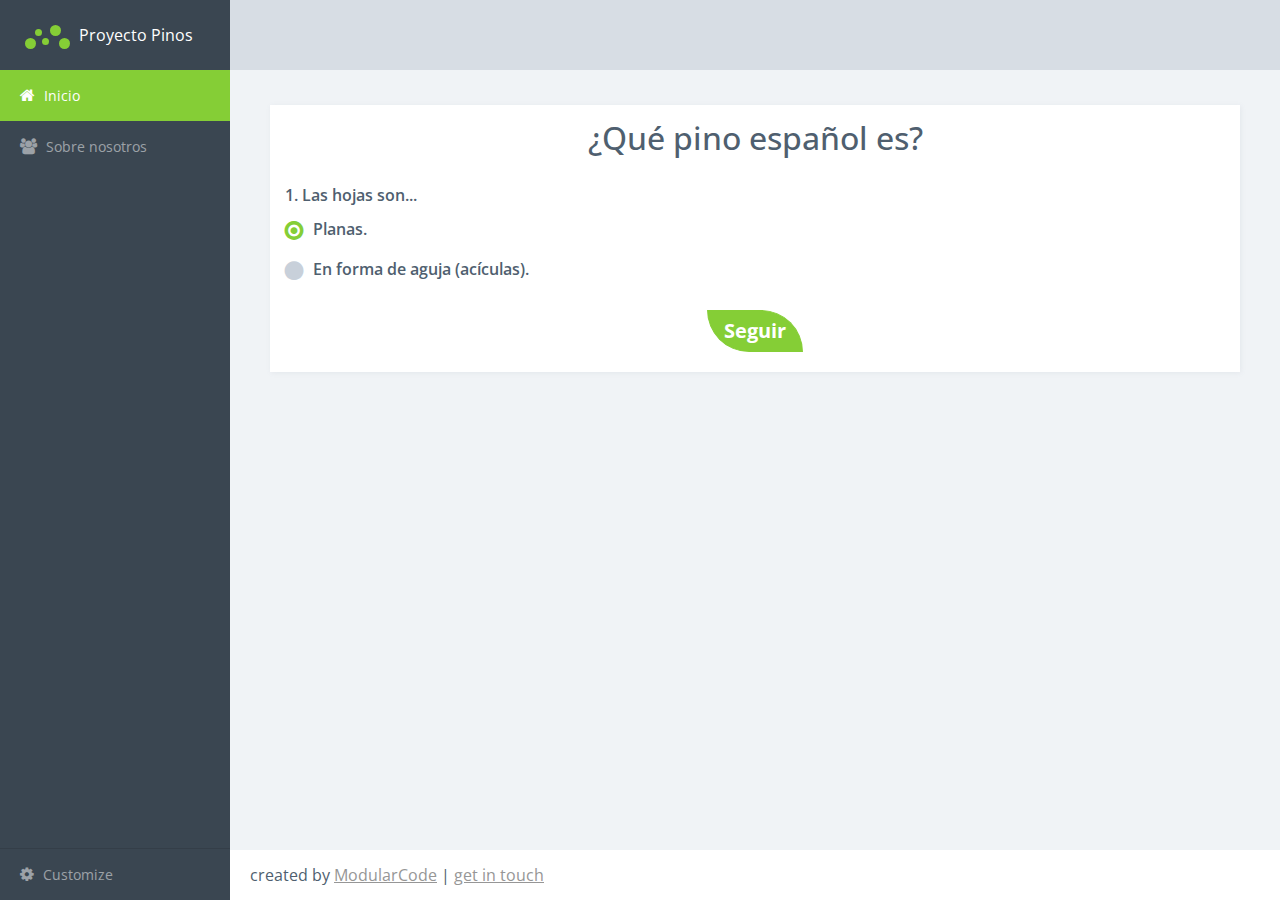
==== index.html @ e3a85def "Proyecto" ====
<!doctype html>
<html class="no-js" lang="en">
    <head>
        <meta charset="utf-8">
        <meta http-equiv="x-ua-compatible" content="ie=edge">
        <title>Proyecto Pinos Prolog</title>
        <meta name="description" content="">
        <meta name="viewport" content="width=device-width, initial-scale=1">
        <link rel="apple-touch-icon" href="apple-touch-icon.png">
        <!-- Place favicon.ico in the root directory -->
        <link rel="stylesheet" href="css/vendor.css">
        <!-- Theme initialization -->
        <script>
            var themeSettings = (localStorage.getItem('themeSettings')) ? JSON.parse(localStorage.getItem('themeSettings')) :
            {};
            var themeName = themeSettings.themeName || '';
            if (themeName)
            {
                document.write('<link rel="stylesheet" id="theme-style" href="css/app-' + themeName + '.css">');
            }
            else
            {
                document.write('<link rel="stylesheet" id="theme-style" href="css/app.css">');
            }
        </script>
        <style type="text/css">
          .bold-letter{
            font-weight: bold;
          }
        </style>

        <link rel="stylesheet" id="theme-style" href="css/spinner.css">
    </head>
    <body>
        <div class="main-wrapper">
            <div class="app" id="app">
                <header class="header">
                    <div class="header-block header-block-collapse d-lg-none d-xl-none">
                        <button class="collapse-btn" id="sidebar-collapse-btn">
                            <i class="fa fa-bars"></i>
                        </button>
                    </div>
                   
                </header>
                <aside class="sidebar">
                    <div class="sidebar-container">
                        <div class="sidebar-header">
                            <div class="brand">
                                <div class="logo">
                                    <span class="l l1"></span>
                                    <span class="l l2"></span>
                                    <span class="l l3"></span>
                                    <span class="l l4"></span>
                                    <span class="l l5"></span>
                                </div> Proyecto Pinos </div>
                        </div>
                        <nav class="menu">
                            <ul class="sidebar-menu metismenu" id="sidebar-menu">
                                <li class="active">
                                    <a href="index.html">
                                        <i class="fa fa-home"></i> Inicio </a>
                                </li>
                                <li>
                                    <a href="contact.html">
                                        <i class="fa fa-users"></i> Sobre nosotros </a>
                                </li>
                            </ul>
                        </nav>
                    </div>
                    <footer class="sidebar-footer">
                        <ul class="sidebar-menu metismenu" id="customize-menu">
                            <li>
                                <ul>
                                    <li class="customize">
                                        <div class="customize-item">
                                            <div class="row customize-header">
                                                <div class="col-4"> </div>
                                                <div class="col-4">
                                                    <label class="title">fixed</label>
                                                </div>
                                                <div class="col-4">
                                                    <label class="title">static</label>
                                                </div>
                                            </div>
                                            <div class="row">
                                                <div class="col-4">
                                                    <label class="title">Sidebar:</label>
                                                </div>
                                                <div class="col-4">
                                                    <label>
                                                        <input class="radio" type="radio" name="sidebarPosition" value="sidebar-fixed">
                                                        <span></span>
                                                    </label>
                                                </div>
                                                <div class="col-4">
                                                    <label>
                                                        <input class="radio" type="radio" name="sidebarPosition" value="">
                                                        <span></span>
                                                    </label>
                                                </div>
                                            </div>
                                            <div class="row">
                                                <div class="col-4">
                                                    <label class="title">Header:</label>
                                                </div>
                                                <div class="col-4">
                                                    <label>
                                                        <input class="radio" type="radio" name="headerPosition" value="header-fixed">
                                                        <span></span>
                                                    </label>
                                                </div>
                                                <div class="col-4">
                                                    <label>
                                                        <input class="radio" type="radio" name="headerPosition" value="">
                                                        <span></span>
                                                    </label>
                                                </div>
                                            </div>
                                            <div class="row">
                                                <div class="col-4">
                                                    <label class="title">Footer:</label>
                                                </div>
                                                <div class="col-4">
                                                    <label>
                                                        <input class="radio" type="radio" name="footerPosition" value="footer-fixed">
                                                        <span></span>
                                                    </label>
                                                </div>
                                                <div class="col-4">
                                                    <label>
                                                        <input class="radio" type="radio" name="footerPosition" value="">
                                                        <span></span>
                                                    </label>
                                                </div>
                                            </div>
                                        </div>
                                        <div class="customize-item">
                                            <ul class="customize-colors">
                                                <li>
                                                    <span class="color-item color-red" data-theme="red"></span>
                                                </li>
                                                <li>
                                                    <span class="color-item color-orange" data-theme="orange"></span>
                                                </li>
                                                <li>
                                                    <span class="color-item color-green active" data-theme=""></span>
                                                </li>
                                                <li>
                                                    <span class="color-item color-seagreen" data-theme="seagreen"></span>
                                                </li>
                                                <li>
                                                    <span class="color-item color-blue" data-theme="blue"></span>
                                                </li>
                                                <li>
                                                    <span class="color-item color-purple" data-theme="purple"></span>
                                                </li>
                                            </ul>
                                        </div>
                                    </li>
                                </ul>
                                <a href="">
                                    <i class="fa fa-cog"></i> Customize </a>
                            </li>
                        </ul>
                    </footer>
                </aside>
                <div class="sidebar-overlay" id="sidebar-overlay"></div>
                <div class="sidebar-mobile-menu-handle" id="sidebar-mobile-menu-handle"></div>
                <div class="mobile-menu-handle"></div>

                <script type="text/javascript" src="js/jquery-3.3.1.min.js"></script>
                <script type="text/javascript" src="js/ajax.js"></script>
                <!-- CONTENT -->
                <article class="content dashboard-page">
                    <section class="section">
                        <div class="row sameheight-container">
                            <div class="col-md-12">
                                <div class="card card-block">
                                    <div class="title-block">
                                        <center><h2> ¿Qué pino español es? </h2></center>
                                    </div>
                                    <form role="form" id="pinos" autocomplete="off">
                                        <div class="form-group" id="Pregunta1" >
                                            <label class="control-label">1. Las hojas son...</label>
                                            <div>
                                                <label>
                                                    <input class="radio default" name="hojas" type="radio" value="planas" checked>
                                                    <span>Planas.</span>
                                                </label>
                                            </div>
                                            <div>
                                                <label>
                                                    <input class="radio" type="radio" name="hojas" value="aciculas">
                                                    <span>En forma de aguja (acículas).</span>
                                                </label>
                                            </div>
                                        </div>
                                        <div class="form-group" id="Pregunta2" style="display: none">
                                            <label class="control-label">2. ¿Cómo se agrupan las acículas?</label>
                                            <div>
                                                <label>
                                                    <input class="radio" name="aciculas" type="radio" value="aisladas">
                                                    <span>Se insertan aisladamente.</span>
                                                </label>
                                            </div>
                                            <div>
                                                <label>
                                                    <input class="radio" type="radio" name="aciculas" value="dosgrupos">
                                                    <span>Grupos de dos.</span>
                                                </label>
                                            </div>
                                            <div>
                                                <label>
                                                    <input class="radio" type="radio" name="aciculas" value="tresgrupos">
                                                    <span>Grupos de tres.</span>
                                                </label>
                                            </div>
                                            <div>
                                                <label>
                                                    <input class="radio" type="radio" name="aciculas" value="x">
                                                    <span>Más de tres.</span>
                                                </label>
                                            </div>
                                            <input type="hidden" name="aciculas" value="null">
                                        </div>
                                        <div class="form-group" id="Pregunta3" style="display: none">
                                            <label class="control-label">3. Las acículas son:</label>
                                            <div>
                                                <label>
                                                    <input class="radio" name="TamAciculas" type="radio" value="cortas">
                                                    <span>Cortas generalmente menores de 6 cm.</span>
                                                </label>
                                            </div>
                                            <div>
                                                <label>
                                                    <input class="radio" type="radio" name="TamAciculas" value="largas">
                                                    <span>Largas generalmente mayores de 8 cm.</span>
                                                </label>
                                            </div>
                                        </div>
                                        <div class="form-group" id="Pregunta4" style="display: none">
                                            <label class="control-label">4. ¿A qué descripción se asemeja el pino?</label>
                                            <div>
                                                <label>
                                                    <input class="radio" name="Crit1" type="radio" value="desprende">
                                                    <span>La corteza se desprende en la parte superior del tronco en delgadas láminas de color rosado</span>
                                                </label>
                                            </div>
                                            <div>
                                                <label>
                                                    <input class="radio" type="radio" name="Crit1" value="gancho">
                                                    <span>La corteza es negruzca y las piñas acaban en forma de gancho</span>
                                                </label>
                                            </div>
                                            <div>
                                                <label>
                                                    <input class="radio" type="radio" name="Crit1" value="x">
                                                    <span>Ninguna es correcta</span>
                                                </label>
                                            </div>
                                        </div>
                                        <div class="form-group" id="Pregunta5" style="display: none">
                                            <label class="control-label">5. ¿Cómo son las piñas?</label>
                                            <div>
                                                <label>
                                                    <input class="radio" name="Pinas" type="radio" value="pequenias">
                                                    <span>Alargadas y pequeñas menos de 8 cm de longitud</span>
                                                </label>
                                            </div>
                                            <div>
                                                <label>
                                                    <input class="radio" type="radio" name="Pinas" value="grandes">
                                                    <span>Globosas o alargadas pero grandes más de 8 cm y generalmente 12 o más</span>
                                                </label>
                                            </div>
                                        </div>
                                        <div class="form-group" id="Pregunta6" style="display: none">
                                            <label class="control-label">6. El pino...</label>
                                            <div>
                                                <label>
                                                    <input class="radio" name="Crit3" type="radio" value="aparasolado">
                                                    <span>Tiene porte aparasolado, piña globosa y corteza anaranjada.</span>
                                                </label>
                                            </div>
                                            <div>
                                                <label>
                                                    <input class="radio" name="Crit3" type="radio" value="irregular">
                                                    <span>Tiene porte irregular, piña alargada y corteza parda oscura.</span>
                                                </label>
                                            </div>
                                            <div>
                                                <label>
                                                    <input class="radio" type="radio" name="Crit3" value="x">
                                                    <span>Ninguna.</span>
                                                </label>
                                            </div>
                                        </div>
                                        <div class="form-group" id="Pregunta7" style="display: none">
                                            <label class="control-label">7. Las piñas...</label>
                                            <div>
                                                <label>
                                                    <input class="radio" name="Crit2" type="radio" value="flexibles">
                                                    <span>Tienen un pedúnculo (rabito) y las hojas son muy finas y flexibles.</span>
                                                </label>
                                            </div>
                                            <div>
                                                <label>
                                                    <input class="radio" name="Crit2" type="radio" value="rigidas">
                                                    <span>Carecen de pedúnculo y las hojas son rígidas.</span>
                                                </label>
                                            </div>
                                            <div>
                                                <label>
                                                    <input class="radio" type="radio" name="Crit2" value="x">
                                                    <span>Ninguna.</span>
                                                </label>
                                            </div>
                                        </div>
                                        <div class="form-group" id="Pregunta8" style="display: none">
                                            <label class="control-label">8. Las hojas son...</label>
                                            <div>
                                                <label>
                                                    <input class="radio" name="TamHojas" type="radio" value="verdeclaro">
                                                    <span>De color verde claro de 20 a 30 cm de longitud.</span>
                                                </label>
                                            </div>
                                            <div>
                                                <label>
                                                    <input class="radio" name="TamHojas" type="radio" value="verdevivo">
                                                    <span>De color verde vivo de 8 a 16 cm de longitud.</span>
                                                </label>
                                            </div>
                                            <div>
                                                <label>
                                                    <input class="radio" type="radio" name="TamHojas" value="x">
                                                    <span>Ninguna.</span>
                                                </label>
                                            </div>
                                        </div>
                                        <center><button type="button" class="btn btn-pill-right btn-primary btn-lg bold-letter" id="enviar">Seguir</button></center>
                                        <button type="button" id="modalbtn" style="display: none;" data-toggle="modal" data-target="#modal-media">Close</button>
                                        <center><button type="button" class="btn btn-pill-right btn-primary btn-md " id="reiniciar" style="display: none;"><b>Reiniciar</b></button></center>
                                        <!--<div class="windows8"></div>-->
                                    </form>
                                </div>
                            </div>
                        </div>
                    </section>
                </article>
                <!-- END CONTENT -->

                <footer class="footer">
                    <div class="footer-block author">
                        <ul>
                            <li> created by
                                <a href="https://github.com/modularcode">ModularCode</a>
                            </li>
                            <li>
                                <a href="https://github.com/modularcode/modular-admin-html#get-in-touch">get in touch</a>
                            </li>
                        </ul>
                    </div>
                </footer>
                <div class="modal fade" id="modal-media">
                    <div class="modal-dialog modal-lg">
                        <div class="modal-content">
                            <div class="modal-header">
                                <h4 class="modal-title">Resultado</h4>
                                <button type="button" class="close" data-dismiss="modal" aria-label="Close">
                                    <span aria-hidden="true">&times;</span>
                                    <span class="sr-only">Close</span>
                                </button>
                            </div>
                            <div class="modal-body modal-tab-container">
                                <div class="tab-content modal-tab-content">
                                    <p id="resultado"></p>
                                    <img src="img/loading.gif" id="spinner" height="42" width="42" style="display: none;">
                                </div>
                            </div>
                            <div class="modal-footer">
                                <button type="button" class="btn btn-secondary" data-dismiss="modal">Close</button>
                            </div>
                        </div>
                        <!-- /.modal-content -->
                    </div>
                    <!-- /.modal-dialog -->
                </div>
                <!-- /.modal -->
            </div>
        </div>
        <!-- Reference block for JS -->
        <div class="ref" id="ref">
            <div class="color-primary"></div>
            <div class="chart">
                <div class="color-primary"></div>
                <div class="color-secondary"></div>
            </div>
        </div>
        <script src="js/vendor.js"></script>
        <script src="js/app.js"></script>
    </body>
</html>
---- css/vendor.css ----
@charset "UTF-8";

/*!
Animate.css - http://daneden.me/animate
Licensed under the MIT license - http://opensource.org/licenses/MIT

Copyright (c) 2015 Daniel Eden
*/

.animated {
  -webkit-animation-duration: 1s;
  animation-duration: 1s;
  -webkit-animation-fill-mode: both;
  animation-fill-mode: both;
}

.animated.infinite {
  -webkit-animation-iteration-count: infinite;
  animation-iteration-count: infinite;
}

.animated.hinge {
  -webkit-animation-duration: 2s;
  animation-duration: 2s;
}

.animated.bounceIn,
.animated.bounceOut {
  -webkit-animation-duration: .75s;
  animation-duration: .75s;
}

.animated.flipOutX,
.animated.flipOutY {
  -webkit-animation-duration: .75s;
  animation-duration: .75s;
}

@-webkit-keyframes bounce {
  from, 20%, 53%, 80%, 100% {
    -webkit-animation-timing-function: cubic-bezier(0.215, 0.610, 0.355, 1.000);
    animation-timing-function: cubic-bezier(0.215, 0.610, 0.355, 1.000);
    -webkit-transform: translate3d(0,0,0);
    transform: translate3d(0,0,0);
  }

  40%, 43% {
    -webkit-animation-timing-function: cubic-bezier(0.755, 0.050, 0.855, 0.060);
    animation-timing-function: cubic-bezier(0.755, 0.050, 0.855, 0.060);
    -webkit-transform: translate3d(0, -30px, 0);
    transform: translate3d(0, -30px, 0);
  }

  70% {
    -webkit-animation-timing-function: cubic-bezier(0.755, 0.050, 0.855, 0.060);
    animation-timing-function: cubic-bezier(0.755, 0.050, 0.855, 0.060);
    -webkit-transform: translate3d(0, -15px, 0);
    transform: translate3d(0, -15px, 0);
  }

  90% {
    -webkit-transform: translate3d(0,-4px,0);
    transform: translate3d(0,-4px,0);
  }
}

@keyframes bounce {
  from, 20%, 53%, 80%, 100% {
    -webkit-animation-timing-function: cubic-bezier(0.215, 0.610, 0.355, 1.000);
    animation-timing-function: cubic-bezier(0.215, 0.610, 0.355, 1.000);
    -webkit-transform: translate3d(0,0,0);
    transform: translate3d(0,0,0);
  }

  40%, 43% {
    -webkit-animation-timing-function: cubic-bezier(0.755, 0.050, 0.855, 0.060);
    animation-timing-function: cubic-bezier(0.755, 0.050, 0.855, 0.060);
    -webkit-transform: translate3d(0, -30px, 0);
    transform: translate3d(0, -30px, 0);
  }

  70% {
    -webkit-animation-timing-function: cubic-bezier(0.755, 0.050, 0.855, 0.060);
    animation-timing-function: cubic-bezier(0.755, 0.050, 0.855, 0.060);
    -webkit-transform: translate3d(0, -15px, 0);
    transform: translate3d(0, -15px, 0);
  }

  90% {
    -webkit-transform: translate3d(0,-4px,0);
    transform: translate3d(0,-4px,0);
  }
}

.bounce {
  -webkit-animation-name: bounce;
  animation-name: bounce;
  -webkit-transform-origin: center bottom;
  transform-origin: center bottom;
}

@-webkit-keyframes flash {
  from, 50%, 100% {
    opacity: 1;
  }

  25%, 75% {
    opacity: 0;
  }
}

@keyframes flash {
  from, 50%, 100% {
    opacity: 1;
  }

  25%, 75% {
    opacity: 0;
  }
}

.flash {
  -webkit-animation-name: flash;
  animation-name: flash;
}

/* originally authored by Nick Pettit - https://github.com/nickpettit/glide */

@-webkit-keyframes pulse {
  from {
    -webkit-transform: scale3d(1, 1, 1);
    transform: scale3d(1, 1, 1);
  }

  50% {
    -webkit-transform: scale3d(1.05, 1.05, 1.05);
    transform: scale3d(1.05, 1.05, 1.05);
  }

  100% {
    -webkit-transform: scale3d(1, 1, 1);
    transform: scale3d(1, 1, 1);
  }
}

@keyframes pulse {
  from {
    -webkit-transform: scale3d(1, 1, 1);
    transform: scale3d(1, 1, 1);
  }

  50% {
    -webkit-transform: scale3d(1.05, 1.05, 1.05);
    transform: scale3d(1.05, 1.05, 1.05);
  }

  100% {
    -webkit-transform: scale3d(1, 1, 1);
    transform: scale3d(1, 1, 1);
  }
}

.pulse {
  -webkit-animation-name: pulse;
  animation-name: pulse;
}

@-webkit-keyframes rubberBand {
  from {
    -webkit-transform: scale3d(1, 1, 1);
    transform: scale3d(1, 1, 1);
  }

  30% {
    -webkit-transform: scale3d(1.25, 0.75, 1);
    transform: scale3d(1.25, 0.75, 1);
  }

  40% {
    -webkit-transform: scale3d(0.75, 1.25, 1);
    transform: scale3d(0.75, 1.25, 1);
  }

  50% {
    -webkit-transform: scale3d(1.15, 0.85, 1);
    transform: scale3d(1.15, 0.85, 1);
  }

  65% {
    -webkit-transform: scale3d(.95, 1.05, 1);
    transform: scale3d(.95, 1.05, 1);
  }

  75% {
    -webkit-transform: scale3d(1.05, .95, 1);
    transform: scale3d(1.05, .95, 1);
  }

  100% {
    -webkit-transform: scale3d(1, 1, 1);
    transform: scale3d(1, 1, 1);
  }
}

@keyframes rubberBand {
  from {
    -webkit-transform: scale3d(1, 1, 1);
    transform: scale3d(1, 1, 1);
  }

  30% {
    -webkit-transform: scale3d(1.25, 0.75, 1);
    transform: scale3d(1.25, 0.75, 1);
  }

  40% {
    -webkit-transform: scale3d(0.75, 1.25, 1);
    transform: scale3d(0.75, 1.25, 1);
  }

  50% {
    -webkit-transform: scale3d(1.15, 0.85, 1);
    transform: scale3d(1.15, 0.85, 1);
  }

  65% {
    -webkit-transform: scale3d(.95, 1.05, 1);
    transform: scale3d(.95, 1.05, 1);
  }

  75% {
    -webkit-transform: scale3d(1.05, .95, 1);
    transform: scale3d(1.05, .95, 1);
  }

  100% {
    -webkit-transform: scale3d(1, 1, 1);
    transform: scale3d(1, 1, 1);
  }
}

.rubberBand {
  -webkit-animation-name: rubberBand;
  animation-name: rubberBand;
}

@-webkit-keyframes shake {
  from, 100% {
    -webkit-transform: translate3d(0, 0, 0);
    transform: translate3d(0, 0, 0);
  }

  10%, 30%, 50%, 70%, 90% {
    -webkit-transform: translate3d(-10px, 0, 0);
    transform: translate3d(-10px, 0, 0);
  }

  20%, 40%, 60%, 80% {
    -webkit-transform: translate3d(10px, 0, 0);
    transform: translate3d(10px, 0, 0);
  }
}

@keyframes shake {
  from, 100% {
    -webkit-transform: translate3d(0, 0, 0);
    transform: translate3d(0, 0, 0);
  }

  10%, 30%, 50%, 70%, 90% {
    -webkit-transform: translate3d(-10px, 0, 0);
    transform: translate3d(-10px, 0, 0);
  }

  20%, 40%, 60%, 80% {
    -webkit-transform: translate3d(10px, 0, 0);
    transform: translate3d(10px, 0, 0);
  }
}

.shake {
  -webkit-animation-name: shake;
  animation-name: shake;
}

@-webkit-keyframes swing {
  20% {
    -webkit-transform: rotate3d(0, 0, 1, 15deg);
    transform: rotate3d(0, 0, 1, 15deg);
  }

  40% {
    -webkit-transform: rotate3d(0, 0, 1, -10deg);
    transform: rotate3d(0, 0, 1, -10deg);
  }

  60% {
    -webkit-transform: rotate3d(0, 0, 1, 5deg);
    transform: rotate3d(0, 0, 1, 5deg);
  }

  80% {
    -webkit-transform: rotate3d(0, 0, 1, -5deg);
    transform: rotate3d(0, 0, 1, -5deg);
  }

  100% {
    -webkit-transform: rotate3d(0, 0, 1, 0deg);
    transform: rotate3d(0, 0, 1, 0deg);
  }
}

@keyframes swing {
  20% {
    -webkit-transform: rotate3d(0, 0, 1, 15deg);
    transform: rotate3d(0, 0, 1, 15deg);
  }

  40% {
    -webkit-transform: rotate3d(0, 0, 1, -10deg);
    transform: rotate3d(0, 0, 1, -10deg);
  }

  60% {
    -webkit-transform: rotate3d(0, 0, 1, 5deg);
    transform: rotate3d(0, 0, 1, 5deg);
  }

  80% {
    -webkit-transform: rotate3d(0, 0, 1, -5deg);
    transform: rotate3d(0, 0, 1, -5deg);
  }

  100% {
    -webkit-transform: rotate3d(0, 0, 1, 0deg);
    transform: rotate3d(0, 0, 1, 0deg);
  }
}

.swing {
  -webkit-transform-origin: top center;
  transform-origin: top center;
  -webkit-animation-name: swing;
  animation-name: swing;
}

@-webkit-keyframes tada {
  from {
    -webkit-transform: scale3d(1, 1, 1);
    transform: scale3d(1, 1, 1);
  }

  10%, 20% {
    -webkit-transform: scale3d(.9, .9, .9) rotate3d(0, 0, 1, -3deg);
    transform: scale3d(.9, .9, .9) rotate3d(0, 0, 1, -3deg);
  }

  30%, 50%, 70%, 90% {
    -webkit-transform: scale3d(1.1, 1.1, 1.1) rotate3d(0, 0, 1, 3deg);
    transform: scale3d(1.1, 1.1, 1.1) rotate3d(0, 0, 1, 3deg);
  }

  40%, 60%, 80% {
    -webkit-transform: scale3d(1.1, 1.1, 1.1) rotate3d(0, 0, 1, -3deg);
    transform: scale3d(1.1, 1.1, 1.1) rotate3d(0, 0, 1, -3deg);
  }

  100% {
    -webkit-transform: scale3d(1, 1, 1);
    transform: scale3d(1, 1, 1);
  }
}

@keyframes tada {
  from {
    -webkit-transform: scale3d(1, 1, 1);
    transform: scale3d(1, 1, 1);
  }

  10%, 20% {
    -webkit-transform: scale3d(.9, .9, .9) rotate3d(0, 0, 1, -3deg);
    transform: scale3d(.9, .9, .9) rotate3d(0, 0, 1, -3deg);
  }

  30%, 50%, 70%, 90% {
    -webkit-transform: scale3d(1.1, 1.1, 1.1) rotate3d(0, 0, 1, 3deg);
    transform: scale3d(1.1, 1.1, 1.1) rotate3d(0, 0, 1, 3deg);
  }

  40%, 60%, 80% {
    -webkit-transform: scale3d(1.1, 1.1, 1.1) rotate3d(0, 0, 1, -3deg);
    transform: scale3d(1.1, 1.1, 1.1) rotate3d(0, 0, 1, -3deg);
  }

  100% {
    -webkit-transform: scale3d(1, 1, 1);
    transform: scale3d(1, 1, 1);
  }
}

.tada {
  -webkit-animation-name: tada;
  animation-name: tada;
}

/* originally authored by Nick Pettit - https://github.com/nickpettit/glide */

@-webkit-keyframes wobble {
  from {
    -webkit-transform: none;
    transform: none;
  }

  15% {
    -webkit-transform: translate3d(-25%, 0, 0) rotate3d(0, 0, 1, -5deg);
    transform: translate3d(-25%, 0, 0) rotate3d(0, 0, 1, -5deg);
  }

  30% {
    -webkit-transform: translate3d(20%, 0, 0) rotate3d(0, 0, 1, 3deg);
    transform: translate3d(20%, 0, 0) rotate3d(0, 0, 1, 3deg);
  }

  45% {
    -webkit-transform: translate3d(-15%, 0, 0) rotate3d(0, 0, 1, -3deg);
    transform: translate3d(-15%, 0, 0) rotate3d(0, 0, 1, -3deg);
  }

  60% {
    -webkit-transform: translate3d(10%, 0, 0) rotate3d(0, 0, 1, 2deg);
    transform: translate3d(10%, 0, 0) rotate3d(0, 0, 1, 2deg);
  }

  75% {
    -webkit-transform: translate3d(-5%, 0, 0) rotate3d(0, 0, 1, -1deg);
    transform: translate3d(-5%, 0, 0) rotate3d(0, 0, 1, -1deg);
  }

  100% {
    -webkit-transform: none;
    transform: none;
  }
}

@keyframes wobble {
  from {
    -webkit-transform: none;
    transform: none;
  }

  15% {
    -webkit-transform: translate3d(-25%, 0, 0) rotate3d(0, 0, 1, -5deg);
    transform: translate3d(-25%, 0, 0) rotate3d(0, 0, 1, -5deg);
  }

  30% {
    -webkit-transform: translate3d(20%, 0, 0) rotate3d(0, 0, 1, 3deg);
    transform: translate3d(20%, 0, 0) rotate3d(0, 0, 1, 3deg);
  }

  45% {
    -webkit-transform: translate3d(-15%, 0, 0) rotate3d(0, 0, 1, -3deg);
    transform: translate3d(-15%, 0, 0) rotate3d(0, 0, 1, -3deg);
  }

  60% {
    -webkit-transform: translate3d(10%, 0, 0) rotate3d(0, 0, 1, 2deg);
    transform: translate3d(10%, 0, 0) rotate3d(0, 0, 1, 2deg);
  }

  75% {
    -webkit-transform: translate3d(-5%, 0, 0) rotate3d(0, 0, 1, -1deg);
    transform: translate3d(-5%, 0, 0) rotate3d(0, 0, 1, -1deg);
  }

  100% {
    -webkit-transform: none;
    transform: none;
  }
}

.wobble {
  -webkit-animation-name: wobble;
  animation-name: wobble;
}

@-webkit-keyframes jello {
  from, 11.1%, 100% {
    -webkit-transform: none;
    transform: none;
  }

  22.2% {
    -webkit-transform: skewX(-12.5deg) skewY(-12.5deg);
    transform: skewX(-12.5deg) skewY(-12.5deg);
  }

  33.3% {
    -webkit-transform: skewX(6.25deg) skewY(6.25deg);
    transform: skewX(6.25deg) skewY(6.25deg);
  }

  44.4% {
    -webkit-transform: skewX(-3.125deg) skewY(-3.125deg);
    transform: skewX(-3.125deg) skewY(-3.125deg);
  }

  55.5% {
    -webkit-transform: skewX(1.5625deg) skewY(1.5625deg);
    transform: skewX(1.5625deg) skewY(1.5625deg);
  }

  66.6% {
    -webkit-transform: skewX(-0.78125deg) skewY(-0.78125deg);
    transform: skewX(-0.78125deg) skewY(-0.78125deg);
  }

  77.7% {
    -webkit-transform: skewX(0.390625deg) skewY(0.390625deg);
    transform: skewX(0.390625deg) skewY(0.390625deg);
  }

  88.8% {
    -webkit-transform: skewX(-0.1953125deg) skewY(-0.1953125deg);
    transform: skewX(-0.1953125deg) skewY(-0.1953125deg);
  }
}

@keyframes jello {
  from, 11.1%, 100% {
    -webkit-transform: none;
    transform: none;
  }

  22.2% {
    -webkit-transform: skewX(-12.5deg) skewY(-12.5deg);
    transform: skewX(-12.5deg) skewY(-12.5deg);
  }

  33.3% {
    -webkit-transform: skewX(6.25deg) skewY(6.25deg);
    transform: skewX(6.25deg) skewY(6.25deg);
  }

  44.4% {
    -webkit-transform: skewX(-3.125deg) skewY(-3.125deg);
    transform: skewX(-3.125deg) skewY(-3.125deg);
  }

  55.5% {
    -webkit-transform: skewX(1.5625deg) skewY(1.5625deg);
    transform: skewX(1.5625deg) skewY(1.5625deg);
  }

  66.6% {
    -webkit-transform: skewX(-0.78125deg) skewY(-0.78125deg);
    transform: skewX(-0.78125deg) skewY(-0.78125deg);
  }

  77.7% {
    -webkit-transform: skewX(0.390625deg) skewY(0.390625deg);
    transform: skewX(0.390625deg) skewY(0.390625deg);
  }

  88.8% {
    -webkit-transform: skewX(-0.1953125deg) skewY(-0.1953125deg);
    transform: skewX(-0.1953125deg) skewY(-0.1953125deg);
  }
}

.jello {
  -webkit-animation-name: jello;
  animation-name: jello;
  -webkit-transform-origin: center;
  transform-origin: center;
}

@-webkit-keyframes bounceIn {
  from, 20%, 40%, 60%, 80%, 100% {
    -webkit-animation-timing-function: cubic-bezier(0.215, 0.610, 0.355, 1.000);
    animation-timing-function: cubic-bezier(0.215, 0.610, 0.355, 1.000);
  }

  0% {
    opacity: 0;
    -webkit-transform: scale3d(.3, .3, .3);
    transform: scale3d(.3, .3, .3);
  }

  20% {
    -webkit-transform: scale3d(1.1, 1.1, 1.1);
    transform: scale3d(1.1, 1.1, 1.1);
  }

  40% {
    -webkit-transform: scale3d(.9, .9, .9);
    transform: scale3d(.9, .9, .9);
  }

  60% {
    opacity: 1;
    -webkit-transform: scale3d(1.03, 1.03, 1.03);
    transform: scale3d(1.03, 1.03, 1.03);
  }

  80% {
    -webkit-transform: scale3d(.97, .97, .97);
    transform: scale3d(.97, .97, .97);
  }

  100% {
    opacity: 1;
    -webkit-transform: scale3d(1, 1, 1);
    transform: scale3d(1, 1, 1);
  }
}

@keyframes bounceIn {
  from, 20%, 40%, 60%, 80%, 100% {
    -webkit-animation-timing-function: cubic-bezier(0.215, 0.610, 0.355, 1.000);
    animation-timing-function: cubic-bezier(0.215, 0.610, 0.355, 1.000);
  }

  0% {
    opacity: 0;
    -webkit-transform: scale3d(.3, .3, .3);
    transform: scale3d(.3, .3, .3);
  }

  20% {
    -webkit-transform: scale3d(1.1, 1.1, 1.1);
    transform: scale3d(1.1, 1.1, 1.1);
  }

  40% {
    -webkit-transform: scale3d(.9, .9, .9);
    transform: scale3d(.9, .9, .9);
  }

  60% {
    opacity: 1;
    -webkit-transform: scale3d(1.03, 1.03, 1.03);
    transform: scale3d(1.03, 1.03, 1.03);
  }

  80% {
    -webkit-transform: scale3d(.97, .97, .97);
    transform: scale3d(.97, .97, .97);
  }

  100% {
    opacity: 1;
    -webkit-transform: scale3d(1, 1, 1);
    transform: scale3d(1, 1, 1);
  }
}

.bounceIn {
  -webkit-animation-name: bounceIn;
  animation-name: bounceIn;
}

@-webkit-keyframes bounceInDown {
  from, 60%, 75%, 90%, 100% {
    -webkit-animation-timing-function: cubic-bezier(0.215, 0.610, 0.355, 1.000);
    animation-timing-function: cubic-bezier(0.215, 0.610, 0.355, 1.000);
  }

  0% {
    opacity: 0;
    -webkit-transform: translate3d(0, -3000px, 0);
    transform: translate3d(0, -3000px, 0);
  }

  60% {
    opacity: 1;
    -webkit-transform: translate3d(0, 25px, 0);
    transform: translate3d(0, 25px, 0);
  }

  75% {
    -webkit-transform: translate3d(0, -10px, 0);
    transform: translate3d(0, -10px, 0);
  }

  90% {
    -webkit-transform: translate3d(0, 5px, 0);
    transform: translate3d(0, 5px, 0);
  }

  100% {
    -webkit-transform: none;
    transform: none;
  }
}

@keyframes bounceInDown {
  from, 60%, 75%, 90%, 100% {
    -webkit-animation-timing-function: cubic-bezier(0.215, 0.610, 0.355, 1.000);
    animation-timing-function: cubic-bezier(0.215, 0.610, 0.355, 1.000);
  }

  0% {
    opacity: 0;
    -webkit-transform: translate3d(0, -3000px, 0);
    transform: translate3d(0, -3000px, 0);
  }

  60% {
    opacity: 1;
    -webkit-transform: translate3d(0, 25px, 0);
    transform: translate3d(0, 25px, 0);
  }

  75% {
    -webkit-transform: translate3d(0, -10px, 0);
    transform: translate3d(0, -10px, 0);
  }

  90% {
    -webkit-transform: translate3d(0, 5px, 0);
    transform: translate3d(0, 5px, 0);
  }

  100% {
    -webkit-transform: none;
    transform: none;
  }
}

.bounceInDown {
  -webkit-animation-name: bounceInDown;
  animation-name: bounceInDown;
}

@-webkit-keyframes bounceInLeft {
  from, 60%, 75%, 90%, 100% {
    -webkit-animation-timing-function: cubic-bezier(0.215, 0.610, 0.355, 1.000);
    animation-timing-function: cubic-bezier(0.215, 0.610, 0.355, 1.000);
  }

  0% {
    opacity: 0;
    -webkit-transform: translate3d(-3000px, 0, 0);
    transform: translate3d(-3000px, 0, 0);
  }

  60% {
    opacity: 1;
    -webkit-transform: translate3d(25px, 0, 0);
    transform: translate3d(25px, 0, 0);
  }

  75% {
    -webkit-transform: translate3d(-10px, 0, 0);
    transform: translate3d(-10px, 0, 0);
  }

  90% {
    -webkit-transform: translate3d(5px, 0, 0);
    transform: translate3d(5px, 0, 0);
  }

  100% {
    -webkit-transform: none;
    transform: none;
  }
}

@keyframes bounceInLeft {
  from, 60%, 75%, 90%, 100% {
    -webkit-animation-timing-function: cubic-bezier(0.215, 0.610, 0.355, 1.000);
    animation-timing-function: cubic-bezier(0.215, 0.610, 0.355, 1.000);
  }

  0% {
    opacity: 0;
    -webkit-transform: translate3d(-3000px, 0, 0);
    transform: translate3d(-3000px, 0, 0);
  }

  60% {
    opacity: 1;
    -webkit-transform: translate3d(25px, 0, 0);
    transform: translate3d(25px, 0, 0);
  }

  75% {
    -webkit-transform: translate3d(-10px, 0, 0);
    transform: translate3d(-10px, 0, 0);
  }

  90% {
    -webkit-transform: translate3d(5px, 0, 0);
    transform: translate3d(5px, 0, 0);
  }

  100% {
    -webkit-transform: none;
    transform: none;
  }
}

.bounceInLeft {
  -webkit-animation-name: bounceInLeft;
  animation-name: bounceInLeft;
}

@-webkit-keyframes bounceInRight {
  from, 60%, 75%, 90%, 100% {
    -webkit-animation-timing-function: cubic-bezier(0.215, 0.610, 0.355, 1.000);
    animation-timing-function: cubic-bezier(0.215, 0.610, 0.355, 1.000);
  }

  from {
    opacity: 0;
    -webkit-transform: translate3d(3000px, 0, 0);
    transform: translate3d(3000px, 0, 0);
  }

  60% {
    opacity: 1;
    -webkit-transform: translate3d(-25px, 0, 0);
    transform: translate3d(-25px, 0, 0);
  }

  75% {
    -webkit-transform: translate3d(10px, 0, 0);
    transform: translate3d(10px, 0, 0);
  }

  90% {
    -webkit-transform: translate3d(-5px, 0, 0);
    transform: translate3d(-5px, 0, 0);
  }

  100% {
    -webkit-transform: none;
    transform: none;
  }
}

@keyframes bounceInRight {
  from, 60%, 75%, 90%, 100% {
    -webkit-animation-timing-function: cubic-bezier(0.215, 0.610, 0.355, 1.000);
    animation-timing-function: cubic-bezier(0.215, 0.610, 0.355, 1.000);
  }

  from {
    opacity: 0;
    -webkit-transform: translate3d(3000px, 0, 0);
    transform: translate3d(3000px, 0, 0);
  }

  60% {
    opacity: 1;
    -webkit-transform: translate3d(-25px, 0, 0);
    transform: translate3d(-25px, 0, 0);
  }

  75% {
    -webkit-transform: translate3d(10px, 0, 0);
    transform: translate3d(10px, 0, 0);
  }

  90% {
    -webkit-transform: translate3d(-5px, 0, 0);
    transform: translate3d(-5px, 0, 0);
  }

  100% {
    -webkit-transform: none;
    transform: none;
  }
}

.bounceInRight {
  -webkit-animation-name: bounceInRight;
  animation-name: bounceInRight;
}

@-webkit-keyframes bounceInUp {
  from, 60%, 75%, 90%, 100% {
    -webkit-animation-timing-function: cubic-bezier(0.215, 0.610, 0.355, 1.000);
    animation-timing-function: cubic-bezier(0.215, 0.610, 0.355, 1.000);
  }

  from {
    opacity: 0;
    -webkit-transform: translate3d(0, 3000px, 0);
    transform: translate3d(0, 3000px, 0);
  }

  60% {
    opacity: 1;
    -webkit-transform: translate3d(0, -20px, 0);
    transform: translate3d(0, -20px, 0);
  }

  75% {
    -webkit-transform: translate3d(0, 10px, 0);
    transform: translate3d(0, 10px, 0);
  }

  90% {
    -webkit-transform: translate3d(0, -5px, 0);
    transform: translate3d(0, -5px, 0);
  }

  100% {
    -webkit-transform: translate3d(0, 0, 0);
    transform: translate3d(0, 0, 0);
  }
}

@keyframes bounceInUp {
  from, 60%, 75%, 90%, 100% {
    -webkit-animation-timing-function: cubic-bezier(0.215, 0.610, 0.355, 1.000);
    animation-timing-function: cubic-bezier(0.215, 0.610, 0.355, 1.000);
  }

  from {
    opacity: 0;
    -webkit-transform: translate3d(0, 3000px, 0);
    transform: translate3d(0, 3000px, 0);
  }

  60% {
    opacity: 1;
    -webkit-transform: translate3d(0, -20px, 0);
    transform: translate3d(0, -20px, 0);
  }

  75% {
    -webkit-transform: translate3d(0, 10px, 0);
    transform: translate3d(0, 10px, 0);
  }

  90% {
    -webkit-transform: translate3d(0, -5px, 0);
    transform: translate3d(0, -5px, 0);
  }

  100% {
    -webkit-transform: translate3d(0, 0, 0);
    transform: translate3d(0, 0, 0);
  }
}

.bounceInUp {
  -webkit-animation-name: bounceInUp;
  animation-name: bounceInUp;
}

@-webkit-keyframes bounceOut {
  20% {
    -webkit-transform: scale3d(.9, .9, .9);
    transform: scale3d(.9, .9, .9);
  }

  50%, 55% {
    opacity: 1;
    -webkit-transform: scale3d(1.1, 1.1, 1.1);
    transform: scale3d(1.1, 1.1, 1.1);
  }

  100% {
    opacity: 0;
    -webkit-transform: scale3d(.3, .3, .3);
    transform: scale3d(.3, .3, .3);
  }
}

@keyframes bounceOut {
  20% {
    -webkit-transform: scale3d(.9, .9, .9);
    transform: scale3d(.9, .9, .9);
  }

  50%, 55% {
    opacity: 1;
    -webkit-transform: scale3d(1.1, 1.1, 1.1);
    transform: scale3d(1.1, 1.1, 1.1);
  }

  100% {
    opacity: 0;
    -webkit-transform: scale3d(.3, .3, .3);
    transform: scale3d(.3, .3, .3);
  }
}

.bounceOut {
  -webkit-animation-name: bounceOut;
  animation-name: bounceOut;
}

@-webkit-keyframes bounceOutDown {
  20% {
    -webkit-transform: translate3d(0, 10px, 0);
    transform: translate3d(0, 10px, 0);
  }

  40%, 45% {
    opacity: 1;
    -webkit-transform: translate3d(0, -20px, 0);
    transform: translate3d(0, -20px, 0);
  }

  100% {
    opacity: 0;
    -webkit-transform: translate3d(0, 2000px, 0);
    transform: translate3d(0, 2000px, 0);
  }
}

@keyframes bounceOutDown {
  20% {
    -webkit-transform: translate3d(0, 10px, 0);
    transform: translate3d(0, 10px, 0);
  }

  40%, 45% {
    opacity: 1;
    -webkit-transform: translate3d(0, -20px, 0);
    transform: translate3d(0, -20px, 0);
  }

  100% {
    opacity: 0;
    -webkit-transform: translate3d(0, 2000px, 0);
    transform: translate3d(0, 2000px, 0);
  }
}

.bounceOutDown {
  -webkit-animation-name: bounceOutDown;
  animation-name: bounceOutDown;
}

@-webkit-keyframes bounceOutLeft {
  20% {
    opacity: 1;
    -webkit-transform: translate3d(20px, 0, 0);
    transform: translate3d(20px, 0, 0);
  }

  100% {
    opacity: 0;
    -webkit-transform: translate3d(-2000px, 0, 0);
    transform: translate3d(-2000px, 0, 0);
  }
}

@keyframes bounceOutLeft {
  20% {
    opacity: 1;
    -webkit-transform: translate3d(20px, 0, 0);
    transform: translate3d(20px, 0, 0);
  }

  100% {
    opacity: 0;
    -webkit-transform: translate3d(-2000px, 0, 0);
    transform: translate3d(-2000px, 0, 0);
  }
}

.bounceOutLeft {
  -webkit-animation-name: bounceOutLeft;
  animation-name: bounceOutLeft;
}

@-webkit-keyframes bounceOutRight {
  20% {
    opacity: 1;
    -webkit-transform: translate3d(-20px, 0, 0);
    transform: translate3d(-20px, 0, 0);
  }

  100% {
    opacity: 0;
    -webkit-transform: translate3d(2000px, 0, 0);
    transform: translate3d(2000px, 0, 0);
  }
}

@keyframes bounceOutRight {
  20% {
    opacity: 1;
    -webkit-transform: translate3d(-20px, 0, 0);
    transform: translate3d(-20px, 0, 0);
  }

  100% {
    opacity: 0;
    -webkit-transform: translate3d(2000px, 0, 0);
    transform: translate3d(2000px, 0, 0);
  }
}

.bounceOutRight {
  -webkit-animation-name: bounceOutRight;
  animation-name: bounceOutRight;
}

@-webkit-keyframes bounceOutUp {
  20% {
    -webkit-transform: translate3d(0, -10px, 0);
    transform: translate3d(0, -10px, 0);
  }

  40%, 45% {
    opacity: 1;
    -webkit-transform: translate3d(0, 20px, 0);
    transform: translate3d(0, 20px, 0);
  }

  100% {
    opacity: 0;
    -webkit-transform: translate3d(0, -2000px, 0);
    transform: translate3d(0, -2000px, 0);
  }
}

@keyframes bounceOutUp {
  20% {
    -webkit-transform: translate3d(0, -10px, 0);
    transform: translate3d(0, -10px, 0);
  }

  40%, 45% {
    opacity: 1;
    -webkit-transform: translate3d(0, 20px, 0);
    transform: translate3d(0, 20px, 0);
  }

  100% {
    opacity: 0;
    -webkit-transform: translate3d(0, -2000px, 0);
    transform: translate3d(0, -2000px, 0);
  }
}

.bounceOutUp {
  -webkit-animation-name: bounceOutUp;
  animation-name: bounceOutUp;
}

@-webkit-keyframes fadeIn {
  from {
    opacity: 0;
  }

  100% {
    opacity: 1;
  }
}

@keyframes fadeIn {
  from {
    opacity: 0;
  }

  100% {
    opacity: 1;
  }
}

.fadeIn {
  -webkit-animation-name: fadeIn;
  animation-name: fadeIn;
}

@-webkit-keyframes fadeInDown {
  from {
    opacity: 0;
    -webkit-transform: translate3d(0, -100%, 0);
    transform: translate3d(0, -100%, 0);
  }

  100% {
    opacity: 1;
    -webkit-transform: none;
    transform: none;
  }
}

@keyframes fadeInDown {
  from {
    opacity: 0;
    -webkit-transform: translate3d(0, -100%, 0);
    transform: translate3d(0, -100%, 0);
  }

  100% {
    opacity: 1;
    -webkit-transform: none;
    transform: none;
  }
}

.fadeInDown {
  -webkit-animation-name: fadeInDown;
  animation-name: fadeInDown;
}

@-webkit-keyframes fadeInDownBig {
  from {
    opacity: 0;
    -webkit-transform: translate3d(0, -2000px, 0);
    transform: translate3d(0, -2000px, 0);
  }

  100% {
    opacity: 1;
    -webkit-transform: none;
    transform: none;
  }
}

@keyframes fadeInDownBig {
  from {
    opacity: 0;
    -webkit-transform: translate3d(0, -2000px, 0);
    transform: translate3d(0, -2000px, 0);
  }

  100% {
    opacity: 1;
    -webkit-transform: none;
    transform: none;
  }
}

.fadeInDownBig {
  -webkit-animation-name: fadeInDownBig;
  animation-name: fadeInDownBig;
}

@-webkit-keyframes fadeInLeft {
  from {
    opacity: 0;
    -webkit-transform: translate3d(-100%, 0, 0);
    transform: translate3d(-100%, 0, 0);
  }

  100% {
    opacity: 1;
    -webkit-transform: none;
    transform: none;
  }
}

@keyframes fadeInLeft {
  from {
    opacity: 0;
    -webkit-transform: translate3d(-100%, 0, 0);
    transform: translate3d(-100%, 0, 0);
  }

  100% {
    opacity: 1;
    -webkit-transform: none;
    transform: none;
  }
}

.fadeInLeft {
  -webkit-animation-name: fadeInLeft;
  animation-name: fadeInLeft;
}

@-webkit-keyframes fadeInLeftBig {
  from {
    opacity: 0;
    -webkit-transform: translate3d(-2000px, 0, 0);
    transform: translate3d(-2000px, 0, 0);
  }

  100% {
    opacity: 1;
    -webkit-transform: none;
    transform: none;
  }
}

@keyframes fadeInLeftBig {
  from {
    opacity: 0;
    -webkit-transform: translate3d(-2000px, 0, 0);
    transform: translate3d(-2000px, 0, 0);
  }

  100% {
    opacity: 1;
    -webkit-transform: none;
    transform: none;
  }
}

.fadeInLeftBig {
  -webkit-animation-name: fadeInLeftBig;
  animation-name: fadeInLeftBig;
}

@-webkit-keyframes fadeInRight {
  from {
    opacity: 0;
    -webkit-transform: translate3d(100%, 0, 0);
    transform: translate3d(100%, 0, 0);
  }

  100% {
    opacity: 1;
    -webkit-transform: none;
    transform: none;
  }
}

@keyframes fadeInRight {
  from {
    opacity: 0;
    -webkit-transform: translate3d(100%, 0, 0);
    transform: translate3d(100%, 0, 0);
  }

  100% {
    opacity: 1;
    -webkit-transform: none;
    transform: none;
  }
}

.fadeInRight {
  -webkit-animation-name: fadeInRight;
  animation-name: fadeInRight;
}

@-webkit-keyframes fadeInRightBig {
  from {
    opacity: 0;
    -webkit-transform: translate3d(2000px, 0, 0);
    transform: translate3d(2000px, 0, 0);
  }

  100% {
    opacity: 1;
    -webkit-transform: none;
    transform: none;
  }
}

@keyframes fadeInRightBig {
  from {
    opacity: 0;
    -webkit-transform: translate3d(2000px, 0, 0);
    transform: translate3d(2000px, 0, 0);
  }

  100% {
    opacity: 1;
    -webkit-transform: none;
    transform: none;
  }
}

.fadeInRightBig {
  -webkit-animation-name: fadeInRightBig;
  animation-name: fadeInRightBig;
}

@-webkit-keyframes fadeInUp {
  from {
    opacity: 0;
    -webkit-transform: translate3d(0, 100%, 0);
    transform: translate3d(0, 100%, 0);
  }

  100% {
    opacity: 1;
    -webkit-transform: none;
    transform: none;
  }
}

@keyframes fadeInUp {
  from {
    opacity: 0;
    -webkit-transform: translate3d(0, 100%, 0);
    transform: translate3d(0, 100%, 0);
  }

  100% {
    opacity: 1;
    -webkit-transform: none;
    transform: none;
  }
}

.fadeInUp {
  -webkit-animation-name: fadeInUp;
  animation-name: fadeInUp;
}

@-webkit-keyframes fadeInUpBig {
  from {
    opacity: 0;
    -webkit-transform: translate3d(0, 2000px, 0);
    transform: translate3d(0, 2000px, 0);
  }

  100% {
    opacity: 1;
    -webkit-transform: none;
    transform: none;
  }
}

@keyframes fadeInUpBig {
  from {
    opacity: 0;
    -webkit-transform: translate3d(0, 2000px, 0);
    transform: translate3d(0, 2000px, 0);
  }

  100% {
    opacity: 1;
    -webkit-transform: none;
    transform: none;
  }
}

.fadeInUpBig {
  -webkit-animation-name: fadeInUpBig;
  animation-name: fadeInUpBig;
}

@-webkit-keyframes fadeOut {
  from {
    opacity: 1;
  }

  100% {
    opacity: 0;
  }
}

@keyframes fadeOut {
  from {
    opacity: 1;
  }

  100% {
    opacity: 0;
  }
}

.fadeOut {
  -webkit-animation-name: fadeOut;
  animation-name: fadeOut;
}

@-webkit-keyframes fadeOutDown {
  from {
    opacity: 1;
  }

  100% {
    opacity: 0;
    -webkit-transform: translate3d(0, 100%, 0);
    transform: translate3d(0, 100%, 0);
  }
}

@keyframes fadeOutDown {
  from {
    opacity: 1;
  }

  100% {
    opacity: 0;
    -webkit-transform: translate3d(0, 100%, 0);
    transform: translate3d(0, 100%, 0);
  }
}

.fadeOutDown {
  -webkit-animation-name: fadeOutDown;
  animation-name: fadeOutDown;
}

@-webkit-keyframes fadeOutDownBig {
  from {
    opacity: 1;
  }

  100% {
    opacity: 0;
    -webkit-transform: translate3d(0, 2000px, 0);
    transform: translate3d(0, 2000px, 0);
  }
}

@keyframes fadeOutDownBig {
  from {
    opacity: 1;
  }

  100% {
    opacity: 0;
    -webkit-transform: translate3d(0, 2000px, 0);
    transform: translate3d(0, 2000px, 0);
  }
}

.fadeOutDownBig {
  -webkit-animation-name: fadeOutDownBig;
  animation-name: fadeOutDownBig;
}

@-webkit-keyframes fadeOutLeft {
  from {
    opacity: 1;
  }

  100% {
    opacity: 0;
    -webkit-transform: translate3d(-100%, 0, 0);
    transform: translate3d(-100%, 0, 0);
  }
}

@keyframes fadeOutLeft {
  from {
    opacity: 1;
  }

  100% {
    opacity: 0;
    -webkit-transform: translate3d(-100%, 0, 0);
    transform: translate3d(-100%, 0, 0);
  }
}

.fadeOutLeft {
  -webkit-animation-name: fadeOutLeft;
  animation-name: fadeOutLeft;
}

@-webkit-keyframes fadeOutLeftBig {
  from {
    opacity: 1;
  }

  100% {
    opacity: 0;
    -webkit-transform: translate3d(-2000px, 0, 0);
    transform: translate3d(-2000px, 0, 0);
  }
}

@keyframes fadeOutLeftBig {
  from {
    opacity: 1;
  }

  100% {
    opacity: 0;
    -webkit-transform: translate3d(-2000px, 0, 0);
    transform: translate3d(-2000px, 0, 0);
  }
}

.fadeOutLeftBig {
  -webkit-animation-name: fadeOutLeftBig;
  animation-name: fadeOutLeftBig;
}

@-webkit-keyframes fadeOutRight {
  from {
    opacity: 1;
  }

  100% {
    opacity: 0;
    -webkit-transform: translate3d(100%, 0, 0);
    transform: translate3d(100%, 0, 0);
  }
}

@keyframes fadeOutRight {
  from {
    opacity: 1;
  }

  100% {
    opacity: 0;
    -webkit-transform: translate3d(100%, 0, 0);
    transform: translate3d(100%, 0, 0);
  }
}

.fadeOutRight {
  -webkit-animation-name: fadeOutRight;
  animation-name: fadeOutRight;
}

@-webkit-keyframes fadeOutRightBig {
  from {
    opacity: 1;
  }

  100% {
    opacity: 0;
    -webkit-transform: translate3d(2000px, 0, 0);
    transform: translate3d(2000px, 0, 0);
  }
}

@keyframes fadeOutRightBig {
  from {
    opacity: 1;
  }

  100% {
    opacity: 0;
    -webkit-transform: translate3d(2000px, 0, 0);
    transform: translate3d(2000px, 0, 0);
  }
}

.fadeOutRightBig {
  -webkit-animation-name: fadeOutRightBig;
  animation-name: fadeOutRightBig;
}

@-webkit-keyframes fadeOutUp {
  from {
    opacity: 1;
  }

  100% {
    opacity: 0;
    -webkit-transform: translate3d(0, -100%, 0);
    transform: translate3d(0, -100%, 0);
  }
}

@keyframes fadeOutUp {
  from {
    opacity: 1;
  }

  100% {
    opacity: 0;
    -webkit-transform: translate3d(0, -100%, 0);
    transform: translate3d(0, -100%, 0);
  }
}

.fadeOutUp {
  -webkit-animation-name: fadeOutUp;
  animation-name: fadeOutUp;
}

@-webkit-keyframes fadeOutUpBig {
  from {
    opacity: 1;
  }

  100% {
    opacity: 0;
    -webkit-transform: translate3d(0, -2000px, 0);
    transform: translate3d(0, -2000px, 0);
  }
}

@keyframes fadeOutUpBig {
  from {
    opacity: 1;
  }

  100% {
    opacity: 0;
    -webkit-transform: translate3d(0, -2000px, 0);
    transform: translate3d(0, -2000px, 0);
  }
}

.fadeOutUpBig {
  -webkit-animation-name: fadeOutUpBig;
  animation-name: fadeOutUpBig;
}

@-webkit-keyframes flip {
  from {
    -webkit-transform: perspective(400px) rotate3d(0, 1, 0, -360deg);
    transform: perspective(400px) rotate3d(0, 1, 0, -360deg);
    -webkit-animation-timing-function: ease-out;
    animation-timing-function: ease-out;
  }

  40% {
    -webkit-transform: perspective(400px) translate3d(0, 0, 150px) rotate3d(0, 1, 0, -190deg);
    transform: perspective(400px) translate3d(0, 0, 150px) rotate3d(0, 1, 0, -190deg);
    -webkit-animation-timing-function: ease-out;
    animation-timing-function: ease-out;
  }

  50% {
    -webkit-transform: perspective(400px) translate3d(0, 0, 150px) rotate3d(0, 1, 0, -170deg);
    transform: perspective(400px) translate3d(0, 0, 150px) rotate3d(0, 1, 0, -170deg);
    -webkit-animation-timing-function: ease-in;
    animation-timing-function: ease-in;
  }

  80% {
    -webkit-transform: perspective(400px) scale3d(.95, .95, .95);
    transform: perspective(400px) scale3d(.95, .95, .95);
    -webkit-animation-timing-function: ease-in;
    animation-timing-function: ease-in;
  }

  100% {
    -webkit-transform: perspective(400px);
    transform: perspective(400px);
    -webkit-animation-timing-function: ease-in;
    animation-timing-function: ease-in;
  }
}

@keyframes flip {
  from {
    -webkit-transform: perspective(400px) rotate3d(0, 1, 0, -360deg);
    transform: perspective(400px) rotate3d(0, 1, 0, -360deg);
    -webkit-animation-timing-function: ease-out;
    animation-timing-function: ease-out;
  }

  40% {
    -webkit-transform: perspective(400px) translate3d(0, 0, 150px) rotate3d(0, 1, 0, -190deg);
    transform: perspective(400px) translate3d(0, 0, 150px) rotate3d(0, 1, 0, -190deg);
    -webkit-animation-timing-function: ease-out;
    animation-timing-function: ease-out;
  }

  50% {
    -webkit-transform: perspective(400px) translate3d(0, 0, 150px) rotate3d(0, 1, 0, -170deg);
    transform: perspective(400px) translate3d(0, 0, 150px) rotate3d(0, 1, 0, -170deg);
    -webkit-animation-timing-function: ease-in;
    animation-timing-function: ease-in;
  }

  80% {
    -webkit-transform: perspective(400px) scale3d(.95, .95, .95);
    transform: perspective(400px) scale3d(.95, .95, .95);
    -webkit-animation-timing-function: ease-in;
    animation-timing-function: ease-in;
  }

  100% {
    -webkit-transform: perspective(400px);
    transform: perspective(400px);
    -webkit-animation-timing-function: ease-in;
    animation-timing-function: ease-in;
  }
}

.animated.flip {
  -webkit-backface-visibility: visible;
  backface-visibility: visible;
  -webkit-animation-name: flip;
  animation-name: flip;
}

@-webkit-keyframes flipInX {
  from {
    -webkit-transform: perspective(400px) rotate3d(1, 0, 0, 90deg);
    transform: perspective(400px) rotate3d(1, 0, 0, 90deg);
    -webkit-animation-timing-function: ease-in;
    animation-timing-function: ease-in;
    opacity: 0;
  }

  40% {
    -webkit-transform: perspective(400px) rotate3d(1, 0, 0, -20deg);
    transform: perspective(400px) rotate3d(1, 0, 0, -20deg);
    -webkit-animation-timing-function: ease-in;
    animation-timing-function: ease-in;
  }

  60% {
    -webkit-transform: perspective(400px) rotate3d(1, 0, 0, 10deg);
    transform: perspective(400px) rotate3d(1, 0, 0, 10deg);
    opacity: 1;
  }

  80% {
    -webkit-transform: perspective(400px) rotate3d(1, 0, 0, -5deg);
    transform: perspective(400px) rotate3d(1, 0, 0, -5deg);
  }

  100% {
    -webkit-transform: perspective(400px);
    transform: perspective(400px);
  }
}

@keyframes flipInX {
  from {
    -webkit-transform: perspective(400px) rotate3d(1, 0, 0, 90deg);
    transform: perspective(400px) rotate3d(1, 0, 0, 90deg);
    -webkit-animation-timing-function: ease-in;
    animation-timing-function: ease-in;
    opacity: 0;
  }

  40% {
    -webkit-transform: perspective(400px) rotate3d(1, 0, 0, -20deg);
    transform: perspective(400px) rotate3d(1, 0, 0, -20deg);
    -webkit-animation-timing-function: ease-in;
    animation-timing-function: ease-in;
  }

  60% {
    -webkit-transform: perspective(400px) rotate3d(1, 0, 0, 10deg);
    transform: perspective(400px) rotate3d(1, 0, 0, 10deg);
    opacity: 1;
  }

  80% {
    -webkit-transform: perspective(400px) rotate3d(1, 0, 0, -5deg);
    transform: perspective(400px) rotate3d(1, 0, 0, -5deg);
  }

  100% {
    -webkit-transform: perspective(400px);
    transform: perspective(400px);
  }
}

.flipInX {
  -webkit-backface-visibility: visible !important;
  backface-visibility: visible !important;
  -webkit-animation-name: flipInX;
  animation-name: flipInX;
}

@-webkit-keyframes flipInY {
  from {
    -webkit-transform: perspective(400px) rotate3d(0, 1, 0, 90deg);
    transform: perspective(400px) rotate3d(0, 1, 0, 90deg);
    -webkit-animation-timing-function: ease-in;
    animation-timing-function: ease-in;
    opacity: 0;
  }

  40% {
    -webkit-transform: perspective(400px) rotate3d(0, 1, 0, -20deg);
    transform: perspective(400px) rotate3d(0, 1, 0, -20deg);
    -webkit-animation-timing-function: ease-in;
    animation-timing-function: ease-in;
  }

  60% {
    -webkit-transform: perspective(400px) rotate3d(0, 1, 0, 10deg);
    transform: perspective(400px) rotate3d(0, 1, 0, 10deg);
    opacity: 1;
  }

  80% {
    -webkit-transform: perspective(400px) rotate3d(0, 1, 0, -5deg);
    transform: perspective(400px) rotate3d(0, 1, 0, -5deg);
  }

  100% {
    -webkit-transform: perspective(400px);
    transform: perspective(400px);
  }
}

@keyframes flipInY {
  from {
    -webkit-transform: perspective(400px) rotate3d(0, 1, 0, 90deg);
    transform: perspective(400px) rotate3d(0, 1, 0, 90deg);
    -webkit-animation-timing-function: ease-in;
    animation-timing-function: ease-in;
    opacity: 0;
  }

  40% {
    -webkit-transform: perspective(400px) rotate3d(0, 1, 0, -20deg);
    transform: perspective(400px) rotate3d(0, 1, 0, -20deg);
    -webkit-animation-timing-function: ease-in;
    animation-timing-function: ease-in;
  }

  60% {
    -webkit-transform: perspective(400px) rotate3d(0, 1, 0, 10deg);
    transform: perspective(400px) rotate3d(0, 1, 0, 10deg);
    opacity: 1;
  }

  80% {
    -webkit-transform: perspective(400px) rotate3d(0, 1, 0, -5deg);
    transform: perspective(400px) rotate3d(0, 1, 0, -5deg);
  }

  100% {
    -webkit-transform: perspective(400px);
    transform: perspective(400px);
  }
}

.flipInY {
  -webkit-backface-visibility: visible !important;
  backface-visibility: visible !important;
  -webkit-animation-name: flipInY;
  animation-name: flipInY;
}

@-webkit-keyframes flipOutX {
  from {
    -webkit-transform: perspective(400px);
    transform: perspective(400px);
  }

  30% {
    -webkit-transform: perspective(400px) rotate3d(1, 0, 0, -20deg);
    transform: perspective(400px) rotate3d(1, 0, 0, -20deg);
    opacity: 1;
  }

  100% {
    -webkit-transform: perspective(400px) rotate3d(1, 0, 0, 90deg);
    transform: perspective(400px) rotate3d(1, 0, 0, 90deg);
    opacity: 0;
  }
}

@keyframes flipOutX {
  from {
    -webkit-transform: perspective(400px);
    transform: perspective(400px);
  }

  30% {
    -webkit-transform: perspective(400px) rotate3d(1, 0, 0, -20deg);
    transform: perspective(400px) rotate3d(1, 0, 0, -20deg);
    opacity: 1;
  }

  100% {
    -webkit-transform: perspective(400px) rotate3d(1, 0, 0, 90deg);
    transform: perspective(400px) rotate3d(1, 0, 0, 90deg);
    opacity: 0;
  }
}

.flipOutX {
  -webkit-animation-name: flipOutX;
  animation-name: flipOutX;
  -webkit-backface-visibility: visible !important;
  backface-visibility: visible !important;
}

@-webkit-keyframes flipOutY {
  from {
    -webkit-transform: perspective(400px);
    transform: perspective(400px);
  }

  30% {
    -webkit-transform: perspective(400px) rotate3d(0, 1, 0, -15deg);
    transform: perspective(400px) rotate3d(0, 1, 0, -15deg);
    opacity: 1;
  }

  100% {
    -webkit-transform: perspective(400px) rotate3d(0, 1, 0, 90deg);
    transform: perspective(400px) rotate3d(0, 1, 0, 90deg);
    opacity: 0;
  }
}

@keyframes flipOutY {
  from {
    -webkit-transform: perspective(400px);
    transform: perspective(400px);
  }

  30% {
    -webkit-transform: perspective(400px) rotate3d(0, 1, 0, -15deg);
    transform: perspective(400px) rotate3d(0, 1, 0, -15deg);
    opacity: 1;
  }

  100% {
    -webkit-transform: perspective(400px) rotate3d(0, 1, 0, 90deg);
    transform: perspective(400px) rotate3d(0, 1, 0, 90deg);
    opacity: 0;
  }
}

.flipOutY {
  -webkit-backface-visibility: visible !important;
  backface-visibility: visible !important;
  -webkit-animation-name: flipOutY;
  animation-name: flipOutY;
}

@-webkit-keyframes lightSpeedIn {
  from {
    -webkit-transform: translate3d(100%, 0, 0) skewX(-30deg);
    transform: translate3d(100%, 0, 0) skewX(-30deg);
    opacity: 0;
  }

  60% {
    -webkit-transform: skewX(20deg);
    transform: skewX(20deg);
    opacity: 1;
  }

  80% {
    -webkit-transform: skewX(-5deg);
    transform: skewX(-5deg);
    opacity: 1;
  }

  100% {
    -webkit-transform: none;
    transform: none;
    opacity: 1;
  }
}

@keyframes lightSpeedIn {
  from {
    -webkit-transform: translate3d(100%, 0, 0) skewX(-30deg);
    transform: translate3d(100%, 0, 0) skewX(-30deg);
    opacity: 0;
  }

  60% {
    -webkit-transform: skewX(20deg);
    transform: skewX(20deg);
    opacity: 1;
  }

  80% {
    -webkit-transform: skewX(-5deg);
    transform: skewX(-5deg);
    opacity: 1;
  }

  100% {
    -webkit-transform: none;
    transform: none;
    opacity: 1;
  }
}

.lightSpeedIn {
  -webkit-animation-name: lightSpeedIn;
  animation-name: lightSpeedIn;
  -webkit-animation-timing-function: ease-out;
  animation-timing-function: ease-out;
}

@-webkit-keyframes lightSpeedOut {
  from {
    opacity: 1;
  }

  100% {
    -webkit-transform: translate3d(100%, 0, 0) skewX(30deg);
    transform: translate3d(100%, 0, 0) skewX(30deg);
    opacity: 0;
  }
}

@keyframes lightSpeedOut {
  from {
    opacity: 1;
  }

  100% {
    -webkit-transform: translate3d(100%, 0, 0) skewX(30deg);
    transform: translate3d(100%, 0, 0) skewX(30deg);
    opacity: 0;
  }
}

.lightSpeedOut {
  -webkit-animation-name: lightSpeedOut;
  animation-name: lightSpeedOut;
  -webkit-animation-timing-function: ease-in;
  animation-timing-function: ease-in;
}

@-webkit-keyframes rotateIn {
  from {
    -webkit-transform-origin: center;
    transform-origin: center;
    -webkit-transform: rotate3d(0, 0, 1, -200deg);
    transform: rotate3d(0, 0, 1, -200deg);
    opacity: 0;
  }

  100% {
    -webkit-transform-origin: center;
    transform-origin: center;
    -webkit-transform: none;
    transform: none;
    opacity: 1;
  }
}

@keyframes rotateIn {
  from {
    -webkit-transform-origin: center;
    transform-origin: center;
    -webkit-transform: rotate3d(0, 0, 1, -200deg);
    transform: rotate3d(0, 0, 1, -200deg);
    opacity: 0;
  }

  100% {
    -webkit-transform-origin: center;
    transform-origin: center;
    -webkit-transform: none;
    transform: none;
    opacity: 1;
  }
}

.rotateIn {
  -webkit-animation-name: rotateIn;
  animation-name: rotateIn;
}

@-webkit-keyframes rotateInDownLeft {
  from {
    -webkit-transform-origin: left bottom;
    transform-origin: left bottom;
    -webkit-transform: rotate3d(0, 0, 1, -45deg);
    transform: rotate3d(0, 0, 1, -45deg);
    opacity: 0;
  }

  100% {
    -webkit-transform-origin: left bottom;
    transform-origin: left bottom;
    -webkit-transform: none;
    transform: none;
    opacity: 1;
  }
}

@keyframes rotateInDownLeft {
  from {
    -webkit-transform-origin: left bottom;
    transform-origin: left bottom;
    -webkit-transform: rotate3d(0, 0, 1, -45deg);
    transform: rotate3d(0, 0, 1, -45deg);
    opacity: 0;
  }

  100% {
    -webkit-transform-origin: left bottom;
    transform-origin: left bottom;
    -webkit-transform: none;
    transform: none;
    opacity: 1;
  }
}

.rotateInDownLeft {
  -webkit-animation-name: rotateInDownLeft;
  animation-name: rotateInDownLeft;
}

@-webkit-keyframes rotateInDownRight {
  from {
    -webkit-transform-origin: right bottom;
    transform-origin: right bottom;
    -webkit-transform: rotate3d(0, 0, 1, 45deg);
    transform: rotate3d(0, 0, 1, 45deg);
    opacity: 0;
  }

  100% {
    -webkit-transform-origin: right bottom;
    transform-origin: right bottom;
    -webkit-transform: none;
    transform: none;
    opacity: 1;
  }
}

@keyframes rotateInDownRight {
  from {
    -webkit-transform-origin: right bottom;
    transform-origin: right bottom;
    -webkit-transform: rotate3d(0, 0, 1, 45deg);
    transform: rotate3d(0, 0, 1, 45deg);
    opacity: 0;
  }

  100% {
    -webkit-transform-origin: right bottom;
    transform-origin: right bottom;
    -webkit-transform: none;
    transform: none;
    opacity: 1;
  }
}

.rotateInDownRight {
  -webkit-animation-name: rotateInDownRight;
  animation-name: rotateInDownRight;
}

@-webkit-keyframes rotateInUpLeft {
  from {
    -webkit-transform-origin: left bottom;
    transform-origin: left bottom;
    -webkit-transform: rotate3d(0, 0, 1, 45deg);
    transform: rotate3d(0, 0, 1, 45deg);
    opacity: 0;
  }

  100% {
    -webkit-transform-origin: left bottom;
    transform-origin: left bottom;
    -webkit-transform: none;
    transform: none;
    opacity: 1;
  }
}

@keyframes rotateInUpLeft {
  from {
    -webkit-transform-origin: left bottom;
    transform-origin: left bottom;
    -webkit-transform: rotate3d(0, 0, 1, 45deg);
    transform: rotate3d(0, 0, 1, 45deg);
    opacity: 0;
  }

  100% {
    -webkit-transform-origin: left bottom;
    transform-origin: left bottom;
    -webkit-transform: none;
    transform: none;
    opacity: 1;
  }
}

.rotateInUpLeft {
  -webkit-animation-name: rotateInUpLeft;
  animation-name: rotateInUpLeft;
}

@-webkit-keyframes rotateInUpRight {
  from {
    -webkit-transform-origin: right bottom;
    transform-origin: right bottom;
    -webkit-transform: rotate3d(0, 0, 1, -90deg);
    transform: rotate3d(0, 0, 1, -90deg);
    opacity: 0;
  }

  100% {
    -webkit-transform-origin: right bottom;
    transform-origin: right bottom;
    -webkit-transform: none;
    transform: none;
    opacity: 1;
  }
}

@keyframes rotateInUpRight {
  from {
    -webkit-transform-origin: right bottom;
    transform-origin: right bottom;
    -webkit-transform: rotate3d(0, 0, 1, -90deg);
    transform: rotate3d(0, 0, 1, -90deg);
    opacity: 0;
  }

  100% {
    -webkit-transform-origin: right bottom;
    transform-origin: right bottom;
    -webkit-transform: none;
    transform: none;
    opacity: 1;
  }
}

.rotateInUpRight {
  -webkit-animation-name: rotateInUpRight;
  animation-name: rotateInUpRight;
}

@-webkit-keyframes rotateOut {
  from {
    -webkit-transform-origin: center;
    transform-origin: center;
    opacity: 1;
  }

  100% {
    -webkit-transform-origin: center;
    transform-origin: center;
    -webkit-transform: rotate3d(0, 0, 1, 200deg);
    transform: rotate3d(0, 0, 1, 200deg);
    opacity: 0;
  }
}

@keyframes rotateOut {
  from {
    -webkit-transform-origin: center;
    transform-origin: center;
    opacity: 1;
  }

  100% {
    -webkit-transform-origin: center;
    transform-origin: center;
    -webkit-transform: rotate3d(0, 0, 1, 200deg);
    transform: rotate3d(0, 0, 1, 200deg);
    opacity: 0;
  }
}

.rotateOut {
  -webkit-animation-name: rotateOut;
  animation-name: rotateOut;
}

@-webkit-keyframes rotateOutDownLeft {
  from {
    -webkit-transform-origin: left bottom;
    transform-origin: left bottom;
    opacity: 1;
  }

  100% {
    -webkit-transform-origin: left bottom;
    transform-origin: left bottom;
    -webkit-transform: rotate3d(0, 0, 1, 45deg);
    transform: rotate3d(0, 0, 1, 45deg);
    opacity: 0;
  }
}

@keyframes rotateOutDownLeft {
  from {
    -webkit-transform-origin: left bottom;
    transform-origin: left bottom;
    opacity: 1;
  }

  100% {
    -webkit-transform-origin: left bottom;
    transform-origin: left bottom;
    -webkit-transform: rotate3d(0, 0, 1, 45deg);
    transform: rotate3d(0, 0, 1, 45deg);
    opacity: 0;
  }
}

.rotateOutDownLeft {
  -webkit-animation-name: rotateOutDownLeft;
  animation-name: rotateOutDownLeft;
}

@-webkit-keyframes rotateOutDownRight {
  from {
    -webkit-transform-origin: right bottom;
    transform-origin: right bottom;
    opacity: 1;
  }

  100% {
    -webkit-transform-origin: right bottom;
    transform-origin: right bottom;
    -webkit-transform: rotate3d(0, 0, 1, -45deg);
    transform: rotate3d(0, 0, 1, -45deg);
    opacity: 0;
  }
}

@keyframes rotateOutDownRight {
  from {
    -webkit-transform-origin: right bottom;
    transform-origin: right bottom;
    opacity: 1;
  }

  100% {
    -webkit-transform-origin: right bottom;
    transform-origin: right bottom;
    -webkit-transform: rotate3d(0, 0, 1, -45deg);
    transform: rotate3d(0, 0, 1, -45deg);
    opacity: 0;
  }
}

.rotateOutDownRight {
  -webkit-animation-name: rotateOutDownRight;
  animation-name: rotateOutDownRight;
}

@-webkit-keyframes rotateOutUpLeft {
  from {
    -webkit-transform-origin: left bottom;
    transform-origin: left bottom;
    opacity: 1;
  }

  100% {
    -webkit-transform-origin: left bottom;
    transform-origin: left bottom;
    -webkit-transform: rotate3d(0, 0, 1, -45deg);
    transform: rotate3d(0, 0, 1, -45deg);
    opacity: 0;
  }
}

@keyframes rotateOutUpLeft {
  from {
    -webkit-transform-origin: left bottom;
    transform-origin: left bottom;
    opacity: 1;
  }

  100% {
    -webkit-transform-origin: left bottom;
    transform-origin: left bottom;
    -webkit-transform: rotate3d(0, 0, 1, -45deg);
    transform: rotate3d(0, 0, 1, -45deg);
    opacity: 0;
  }
}

.rotateOutUpLeft {
  -webkit-animation-name: rotateOutUpLeft;
  animation-name: rotateOutUpLeft;
}

@-webkit-keyframes rotateOutUpRight {
  from {
    -webkit-transform-origin: right bottom;
    transform-origin: right bottom;
    opacity: 1;
  }

  100% {
    -webkit-transform-origin: right bottom;
    transform-origin: right bottom;
    -webkit-transform: rotate3d(0, 0, 1, 90deg);
    transform: rotate3d(0, 0, 1, 90deg);
    opacity: 0;
  }
}

@keyframes rotateOutUpRight {
  from {
    -webkit-transform-origin: right bottom;
    transform-origin: right bottom;
    opacity: 1;
  }

  100% {
    -webkit-transform-origin: right bottom;
    transform-origin: right bottom;
    -webkit-transform: rotate3d(0, 0, 1, 90deg);
    transform: rotate3d(0, 0, 1, 90deg);
    opacity: 0;
  }
}

.rotateOutUpRight {
  -webkit-animation-name: rotateOutUpRight;
  animation-name: rotateOutUpRight;
}

@-webkit-keyframes hinge {
  0% {
    -webkit-transform-origin: top left;
    transform-origin: top left;
    -webkit-animation-timing-function: ease-in-out;
    animation-timing-function: ease-in-out;
  }

  20%, 60% {
    -webkit-transform: rotate3d(0, 0, 1, 80deg);
    transform: rotate3d(0, 0, 1, 80deg);
    -webkit-transform-origin: top left;
    transform-origin: top left;
    -webkit-animation-timing-function: ease-in-out;
    animation-timing-function: ease-in-out;
  }

  40%, 80% {
    -webkit-transform: rotate3d(0, 0, 1, 60deg);
    transform: rotate3d(0, 0, 1, 60deg);
    -webkit-transform-origin: top left;
    transform-origin: top left;
    -webkit-animation-timing-function: ease-in-out;
    animation-timing-function: ease-in-out;
    opacity: 1;
  }

  100% {
    -webkit-transform: translate3d(0, 700px, 0);
    transform: translate3d(0, 700px, 0);
    opacity: 0;
  }
}

@keyframes hinge {
  0% {
    -webkit-transform-origin: top left;
    transform-origin: top left;
    -webkit-animation-timing-function: ease-in-out;
    animation-timing-function: ease-in-out;
  }

  20%, 60% {
    -webkit-transform: rotate3d(0, 0, 1, 80deg);
    transform: rotate3d(0, 0, 1, 80deg);
    -webkit-transform-origin: top left;
    transform-origin: top left;
    -webkit-animation-timing-function: ease-in-out;
    animation-timing-function: ease-in-out;
  }

  40%, 80% {
    -webkit-transform: rotate3d(0, 0, 1, 60deg);
    transform: rotate3d(0, 0, 1, 60deg);
    -webkit-transform-origin: top left;
    transform-origin: top left;
    -webkit-animation-timing-function: ease-in-out;
    animation-timing-function: ease-in-out;
    opacity: 1;
  }

  100% {
    -webkit-transform: translate3d(0, 700px, 0);
    transform: translate3d(0, 700px, 0);
    opacity: 0;
  }
}

.hinge {
  -webkit-animation-name: hinge;
  animation-name: hinge;
}

/* originally authored by Nick Pettit - https://github.com/nickpettit/glide */

@-webkit-keyframes rollIn {
  from {
    opacity: 0;
    -webkit-transform: translate3d(-100%, 0, 0) rotate3d(0, 0, 1, -120deg);
    transform: translate3d(-100%, 0, 0) rotate3d(0, 0, 1, -120deg);
  }

  100% {
    opacity: 1;
    -webkit-transform: none;
    transform: none;
  }
}

@keyframes rollIn {
  from {
    opacity: 0;
    -webkit-transform: translate3d(-100%, 0, 0) rotate3d(0, 0, 1, -120deg);
    transform: translate3d(-100%, 0, 0) rotate3d(0, 0, 1, -120deg);
  }

  100% {
    opacity: 1;
    -webkit-transform: none;
    transform: none;
  }
}

.rollIn {
  -webkit-animation-name: rollIn;
  animation-name: rollIn;
}

/* originally authored by Nick Pettit - https://github.com/nickpettit/glide */

@-webkit-keyframes rollOut {
  from {
    opacity: 1;
  }

  100% {
    opacity: 0;
    -webkit-transform: translate3d(100%, 0, 0) rotate3d(0, 0, 1, 120deg);
    transform: translate3d(100%, 0, 0) rotate3d(0, 0, 1, 120deg);
  }
}

@keyframes rollOut {
  from {
    opacity: 1;
  }

  100% {
    opacity: 0;
    -webkit-transform: translate3d(100%, 0, 0) rotate3d(0, 0, 1, 120deg);
    transform: translate3d(100%, 0, 0) rotate3d(0, 0, 1, 120deg);
  }
}

.rollOut {
  -webkit-animation-name: rollOut;
  animation-name: rollOut;
}

@-webkit-keyframes zoomIn {
  from {
    opacity: 0;
    -webkit-transform: scale3d(.3, .3, .3);
    transform: scale3d(.3, .3, .3);
  }

  50% {
    opacity: 1;
  }
}

@keyframes zoomIn {
  from {
    opacity: 0;
    -webkit-transform: scale3d(.3, .3, .3);
    transform: scale3d(.3, .3, .3);
  }

  50% {
    opacity: 1;
  }
}

.zoomIn {
  -webkit-animation-name: zoomIn;
  animation-name: zoomIn;
}

@-webkit-keyframes zoomInDown {
  from {
    opacity: 0;
    -webkit-transform: scale3d(.1, .1, .1) translate3d(0, -1000px, 0);
    transform: scale3d(.1, .1, .1) translate3d(0, -1000px, 0);
    -webkit-animation-timing-function: cubic-bezier(0.550, 0.055, 0.675, 0.190);
    animation-timing-function: cubic-bezier(0.550, 0.055, 0.675, 0.190);
  }

  60% {
    opacity: 1;
    -webkit-transform: scale3d(.475, .475, .475) translate3d(0, 60px, 0);
    transform: scale3d(.475, .475, .475) translate3d(0, 60px, 0);
    -webkit-animation-timing-function: cubic-bezier(0.175, 0.885, 0.320, 1);
    animation-timing-function: cubic-bezier(0.175, 0.885, 0.320, 1);
  }
}

@keyframes zoomInDown {
  from {
    opacity: 0;
    -webkit-transform: scale3d(.1, .1, .1) translate3d(0, -1000px, 0);
    transform: scale3d(.1, .1, .1) translate3d(0, -1000px, 0);
    -webkit-animation-timing-function: cubic-bezier(0.550, 0.055, 0.675, 0.190);
    animation-timing-function: cubic-bezier(0.550, 0.055, 0.675, 0.190);
  }

  60% {
    opacity: 1;
    -webkit-transform: scale3d(.475, .475, .475) translate3d(0, 60px, 0);
    transform: scale3d(.475, .475, .475) translate3d(0, 60px, 0);
    -webkit-animation-timing-function: cubic-bezier(0.175, 0.885, 0.320, 1);
    animation-timing-function: cubic-bezier(0.175, 0.885, 0.320, 1);
  }
}

.zoomInDown {
  -webkit-animation-name: zoomInDown;
  animation-name: zoomInDown;
}

@-webkit-keyframes zoomInLeft {
  from {
    opacity: 0;
    -webkit-transform: scale3d(.1, .1, .1) translate3d(-1000px, 0, 0);
    transform: scale3d(.1, .1, .1) translate3d(-1000px, 0, 0);
    -webkit-animation-timing-function: cubic-bezier(0.550, 0.055, 0.675, 0.190);
    animation-timing-function: cubic-bezier(0.550, 0.055, 0.675, 0.190);
  }

  60% {
    opacity: 1;
    -webkit-transform: scale3d(.475, .475, .475) translate3d(10px, 0, 0);
    transform: scale3d(.475, .475, .475) translate3d(10px, 0, 0);
    -webkit-animation-timing-function: cubic-bezier(0.175, 0.885, 0.320, 1);
    animation-timing-function: cubic-bezier(0.175, 0.885, 0.320, 1);
  }
}

@keyframes zoomInLeft {
  from {
    opacity: 0;
    -webkit-transform: scale3d(.1, .1, .1) translate3d(-1000px, 0, 0);
    transform: scale3d(.1, .1, .1) translate3d(-1000px, 0, 0);
    -webkit-animation-timing-function: cubic-bezier(0.550, 0.055, 0.675, 0.190);
    animation-timing-function: cubic-bezier(0.550, 0.055, 0.675, 0.190);
  }

  60% {
    opacity: 1;
    -webkit-transform: scale3d(.475, .475, .475) translate3d(10px, 0, 0);
    transform: scale3d(.475, .475, .475) translate3d(10px, 0, 0);
    -webkit-animation-timing-function: cubic-bezier(0.175, 0.885, 0.320, 1);
    animation-timing-function: cubic-bezier(0.175, 0.885, 0.320, 1);
  }
}

.zoomInLeft {
  -webkit-animation-name: zoomInLeft;
  animation-name: zoomInLeft;
}

@-webkit-keyframes zoomInRight {
  from {
    opacity: 0;
    -webkit-transform: scale3d(.1, .1, .1) translate3d(1000px, 0, 0);
    transform: scale3d(.1, .1, .1) translate3d(1000px, 0, 0);
    -webkit-animation-timing-function: cubic-bezier(0.550, 0.055, 0.675, 0.190);
    animation-timing-function: cubic-bezier(0.550, 0.055, 0.675, 0.190);
  }

  60% {
    opacity: 1;
    -webkit-transform: scale3d(.475, .475, .475) translate3d(-10px, 0, 0);
    transform: scale3d(.475, .475, .475) translate3d(-10px, 0, 0);
    -webkit-animation-timing-function: cubic-bezier(0.175, 0.885, 0.320, 1);
    animation-timing-function: cubic-bezier(0.175, 0.885, 0.320, 1);
  }
}

@keyframes zoomInRight {
  from {
    opacity: 0;
    -webkit-transform: scale3d(.1, .1, .1) translate3d(1000px, 0, 0);
    transform: scale3d(.1, .1, .1) translate3d(1000px, 0, 0);
    -webkit-animation-timing-function: cubic-bezier(0.550, 0.055, 0.675, 0.190);
    animation-timing-function: cubic-bezier(0.550, 0.055, 0.675, 0.190);
  }

  60% {
    opacity: 1;
    -webkit-transform: scale3d(.475, .475, .475) translate3d(-10px, 0, 0);
    transform: scale3d(.475, .475, .475) translate3d(-10px, 0, 0);
    -webkit-animation-timing-function: cubic-bezier(0.175, 0.885, 0.320, 1);
    animation-timing-function: cubic-bezier(0.175, 0.885, 0.320, 1);
  }
}

.zoomInRight {
  -webkit-animation-name: zoomInRight;
  animation-name: zoomInRight;
}

@-webkit-keyframes zoomInUp {
  from {
    opacity: 0;
    -webkit-transform: scale3d(.1, .1, .1) translate3d(0, 1000px, 0);
    transform: scale3d(.1, .1, .1) translate3d(0, 1000px, 0);
    -webkit-animation-timing-function: cubic-bezier(0.550, 0.055, 0.675, 0.190);
    animation-timing-function: cubic-bezier(0.550, 0.055, 0.675, 0.190);
  }

  60% {
    opacity: 1;
    -webkit-transform: scale3d(.475, .475, .475) translate3d(0, -60px, 0);
    transform: scale3d(.475, .475, .475) translate3d(0, -60px, 0);
    -webkit-animation-timing-function: cubic-bezier(0.175, 0.885, 0.320, 1);
    animation-timing-function: cubic-bezier(0.175, 0.885, 0.320, 1);
  }
}

@keyframes zoomInUp {
  from {
    opacity: 0;
    -webkit-transform: scale3d(.1, .1, .1) translate3d(0, 1000px, 0);
    transform: scale3d(.1, .1, .1) translate3d(0, 1000px, 0);
    -webkit-animation-timing-function: cubic-bezier(0.550, 0.055, 0.675, 0.190);
    animation-timing-function: cubic-bezier(0.550, 0.055, 0.675, 0.190);
  }

  60% {
    opacity: 1;
    -webkit-transform: scale3d(.475, .475, .475) translate3d(0, -60px, 0);
    transform: scale3d(.475, .475, .475) translate3d(0, -60px, 0);
    -webkit-animation-timing-function: cubic-bezier(0.175, 0.885, 0.320, 1);
    animation-timing-function: cubic-bezier(0.175, 0.885, 0.320, 1);
  }
}

.zoomInUp {
  -webkit-animation-name: zoomInUp;
  animation-name: zoomInUp;
}

@-webkit-keyframes zoomOut {
  from {
    opacity: 1;
  }

  50% {
    opacity: 0;
    -webkit-transform: scale3d(.3, .3, .3);
    transform: scale3d(.3, .3, .3);
  }

  100% {
    opacity: 0;
  }
}

@keyframes zoomOut {
  from {
    opacity: 1;
  }

  50% {
    opacity: 0;
    -webkit-transform: scale3d(.3, .3, .3);
    transform: scale3d(.3, .3, .3);
  }

  100% {
    opacity: 0;
  }
}

.zoomOut {
  -webkit-animation-name: zoomOut;
  animation-name: zoomOut;
}

@-webkit-keyframes zoomOutDown {
  40% {
    opacity: 1;
    -webkit-transform: scale3d(.475, .475, .475) translate3d(0, -60px, 0);
    transform: scale3d(.475, .475, .475) translate3d(0, -60px, 0);
    -webkit-animation-timing-function: cubic-bezier(0.550, 0.055, 0.675, 0.190);
    animation-timing-function: cubic-bezier(0.550, 0.055, 0.675, 0.190);
  }

  100% {
    opacity: 0;
    -webkit-transform: scale3d(.1, .1, .1) translate3d(0, 2000px, 0);
    transform: scale3d(.1, .1, .1) translate3d(0, 2000px, 0);
    -webkit-transform-origin: center bottom;
    transform-origin: center bottom;
    -webkit-animation-timing-function: cubic-bezier(0.175, 0.885, 0.320, 1);
    animation-timing-function: cubic-bezier(0.175, 0.885, 0.320, 1);
  }
}

@keyframes zoomOutDown {
  40% {
    opacity: 1;
    -webkit-transform: scale3d(.475, .475, .475) translate3d(0, -60px, 0);
    transform: scale3d(.475, .475, .475) translate3d(0, -60px, 0);
    -webkit-animation-timing-function: cubic-bezier(0.550, 0.055, 0.675, 0.190);
    animation-timing-function: cubic-bezier(0.550, 0.055, 0.675, 0.190);
  }

  100% {
    opacity: 0;
    -webkit-transform: scale3d(.1, .1, .1) translate3d(0, 2000px, 0);
    transform: scale3d(.1, .1, .1) translate3d(0, 2000px, 0);
    -webkit-transform-origin: center bottom;
    transform-origin: center bottom;
    -webkit-animation-timing-function: cubic-bezier(0.175, 0.885, 0.320, 1);
    animation-timing-function: cubic-bezier(0.175, 0.885, 0.320, 1);
  }
}

.zoomOutDown {
  -webkit-animation-name: zoomOutDown;
  animation-name: zoomOutDown;
}

@-webkit-keyframes zoomOutLeft {
  40% {
    opacity: 1;
    -webkit-transform: scale3d(.475, .475, .475) translate3d(42px, 0, 0);
    transform: scale3d(.475, .475, .475) translate3d(42px, 0, 0);
  }

  100% {
    opacity: 0;
    -webkit-transform: scale(.1) translate3d(-2000px, 0, 0);
    transform: scale(.1) translate3d(-2000px, 0, 0);
    -webkit-transform-origin: left center;
    transform-origin: left center;
  }
}

@keyframes zoomOutLeft {
  40% {
    opacity: 1;
    -webkit-transform: scale3d(.475, .475, .475) translate3d(42px, 0, 0);
    transform: scale3d(.475, .475, .475) translate3d(42px, 0, 0);
  }

  100% {
    opacity: 0;
    -webkit-transform: scale(.1) translate3d(-2000px, 0, 0);
    transform: scale(.1) translate3d(-2000px, 0, 0);
    -webkit-transform-origin: left center;
    transform-origin: left center;
  }
}

.zoomOutLeft {
  -webkit-animation-name: zoomOutLeft;
  animation-name: zoomOutLeft;
}

@-webkit-keyframes zoomOutRight {
  40% {
    opacity: 1;
    -webkit-transform: scale3d(.475, .475, .475) translate3d(-42px, 0, 0);
    transform: scale3d(.475, .475, .475) translate3d(-42px, 0, 0);
  }

  100% {
    opacity: 0;
    -webkit-transform: scale(.1) translate3d(2000px, 0, 0);
    transform: scale(.1) translate3d(2000px, 0, 0);
    -webkit-transform-origin: right center;
    transform-origin: right center;
  }
}

@keyframes zoomOutRight {
  40% {
    opacity: 1;
    -webkit-transform: scale3d(.475, .475, .475) translate3d(-42px, 0, 0);
    transform: scale3d(.475, .475, .475) translate3d(-42px, 0, 0);
  }

  100% {
    opacity: 0;
    -webkit-transform: scale(.1) translate3d(2000px, 0, 0);
    transform: scale(.1) translate3d(2000px, 0, 0);
    -webkit-transform-origin: right center;
    transform-origin: right center;
  }
}

.zoomOutRight {
  -webkit-animation-name: zoomOutRight;
  animation-name: zoomOutRight;
}

@-webkit-keyframes zoomOutUp {
  40% {
    opacity: 1;
    -webkit-transform: scale3d(.475, .475, .475) translate3d(0, 60px, 0);
    transform: scale3d(.475, .475, .475) translate3d(0, 60px, 0);
    -webkit-animation-timing-function: cubic-bezier(0.550, 0.055, 0.675, 0.190);
    animation-timing-function: cubic-bezier(0.550, 0.055, 0.675, 0.190);
  }

  100% {
    opacity: 0;
    -webkit-transform: scale3d(.1, .1, .1) translate3d(0, -2000px, 0);
    transform: scale3d(.1, .1, .1) translate3d(0, -2000px, 0);
    -webkit-transform-origin: center bottom;
    transform-origin: center bottom;
    -webkit-animation-timing-function: cubic-bezier(0.175, 0.885, 0.320, 1);
    animation-timing-function: cubic-bezier(0.175, 0.885, 0.320, 1);
  }
}

@keyframes zoomOutUp {
  40% {
    opacity: 1;
    -webkit-transform: scale3d(.475, .475, .475) translate3d(0, 60px, 0);
    transform: scale3d(.475, .475, .475) translate3d(0, 60px, 0);
    -webkit-animation-timing-function: cubic-bezier(0.550, 0.055, 0.675, 0.190);
    animation-timing-function: cubic-bezier(0.550, 0.055, 0.675, 0.190);
  }

  100% {
    opacity: 0;
    -webkit-transform: scale3d(.1, .1, .1) translate3d(0, -2000px, 0);
    transform: scale3d(.1, .1, .1) translate3d(0, -2000px, 0);
    -webkit-transform-origin: center bottom;
    transform-origin: center bottom;
    -webkit-animation-timing-function: cubic-bezier(0.175, 0.885, 0.320, 1);
    animation-timing-function: cubic-bezier(0.175, 0.885, 0.320, 1);
  }
}

.zoomOutUp {
  -webkit-animation-name: zoomOutUp;
  animation-name: zoomOutUp;
}

@-webkit-keyframes slideInDown {
  from {
    -webkit-transform: translate3d(0, -100%, 0);
    transform: translate3d(0, -100%, 0);
    visibility: visible;
  }

  100% {
    -webkit-transform: translate3d(0, 0, 0);
    transform: translate3d(0, 0, 0);
  }
}

@keyframes slideInDown {
  from {
    -webkit-transform: translate3d(0, -100%, 0);
    transform: translate3d(0, -100%, 0);
    visibility: visible;
  }

  100% {
    -webkit-transform: translate3d(0, 0, 0);
    transform: translate3d(0, 0, 0);
  }
}

.slideInDown {
  -webkit-animation-name: slideInDown;
  animation-name: slideInDown;
}

@-webkit-keyframes slideInLeft {
  from {
    -webkit-transform: translate3d(-100%, 0, 0);
    transform: translate3d(-100%, 0, 0);
    visibility: visible;
  }

  100% {
    -webkit-transform: translate3d(0, 0, 0);
    transform: translate3d(0, 0, 0);
  }
}

@keyframes slideInLeft {
  from {
    -webkit-transform: translate3d(-100%, 0, 0);
    transform: translate3d(-100%, 0, 0);
    visibility: visible;
  }

  100% {
    -webkit-transform: translate3d(0, 0, 0);
    transform: translate3d(0, 0, 0);
  }
}

.slideInLeft {
  -webkit-animation-name: slideInLeft;
  animation-name: slideInLeft;
}

@-webkit-keyframes slideInRight {
  from {
    -webkit-transform: translate3d(100%, 0, 0);
    transform: translate3d(100%, 0, 0);
    visibility: visible;
  }

  100% {
    -webkit-transform: translate3d(0, 0, 0);
    transform: translate3d(0, 0, 0);
  }
}

@keyframes slideInRight {
  from {
    -webkit-transform: translate3d(100%, 0, 0);
    transform: translate3d(100%, 0, 0);
    visibility: visible;
  }

  100% {
    -webkit-transform: translate3d(0, 0, 0);
    transform: translate3d(0, 0, 0);
  }
}

.slideInRight {
  -webkit-animation-name: slideInRight;
  animation-name: slideInRight;
}

@-webkit-keyframes slideInUp {
  from {
    -webkit-transform: translate3d(0, 100%, 0);
    transform: translate3d(0, 100%, 0);
    visibility: visible;
  }

  100% {
    -webkit-transform: translate3d(0, 0, 0);
    transform: translate3d(0, 0, 0);
  }
}

@keyframes slideInUp {
  from {
    -webkit-transform: translate3d(0, 100%, 0);
    transform: translate3d(0, 100%, 0);
    visibility: visible;
  }

  100% {
    -webkit-transform: translate3d(0, 0, 0);
    transform: translate3d(0, 0, 0);
  }
}

.slideInUp {
  -webkit-animation-name: slideInUp;
  animation-name: slideInUp;
}

@-webkit-keyframes slideOutDown {
  from {
    -webkit-transform: translate3d(0, 0, 0);
    transform: translate3d(0, 0, 0);
  }

  100% {
    visibility: hidden;
    -webkit-transform: translate3d(0, 100%, 0);
    transform: translate3d(0, 100%, 0);
  }
}

@keyframes slideOutDown {
  from {
    -webkit-transform: translate3d(0, 0, 0);
    transform: translate3d(0, 0, 0);
  }

  100% {
    visibility: hidden;
    -webkit-transform: translate3d(0, 100%, 0);
    transform: translate3d(0, 100%, 0);
  }
}

.slideOutDown {
  -webkit-animation-name: slideOutDown;
  animation-name: slideOutDown;
}

@-webkit-keyframes slideOutLeft {
  from {
    -webkit-transform: translate3d(0, 0, 0);
    transform: translate3d(0, 0, 0);
  }

  100% {
    visibility: hidden;
    -webkit-transform: translate3d(-100%, 0, 0);
    transform: translate3d(-100%, 0, 0);
  }
}

@keyframes slideOutLeft {
  from {
    -webkit-transform: translate3d(0, 0, 0);
    transform: translate3d(0, 0, 0);
  }

  100% {
    visibility: hidden;
    -webkit-transform: translate3d(-100%, 0, 0);
    transform: translate3d(-100%, 0, 0);
  }
}

.slideOutLeft {
  -webkit-animation-name: slideOutLeft;
  animation-name: slideOutLeft;
}

@-webkit-keyframes slideOutRight {
  from {
    -webkit-transform: translate3d(0, 0, 0);
    transform: translate3d(0, 0, 0);
  }

  100% {
    visibility: hidden;
    -webkit-transform: translate3d(100%, 0, 0);
    transform: translate3d(100%, 0, 0);
  }
}

@keyframes slideOutRight {
  from {
    -webkit-transform: translate3d(0, 0, 0);
    transform: translate3d(0, 0, 0);
  }

  100% {
    visibility: hidden;
    -webkit-transform: translate3d(100%, 0, 0);
    transform: translate3d(100%, 0, 0);
  }
}

.slideOutRight {
  -webkit-animation-name: slideOutRight;
  animation-name: slideOutRight;
}

@-webkit-keyframes slideOutUp {
  from {
    -webkit-transform: translate3d(0, 0, 0);
    transform: translate3d(0, 0, 0);
  }

  100% {
    visibility: hidden;
    -webkit-transform: translate3d(0, -100%, 0);
    transform: translate3d(0, -100%, 0);
  }
}

@keyframes slideOutUp {
  from {
    -webkit-transform: translate3d(0, 0, 0);
    transform: translate3d(0, 0, 0);
  }

  100% {
    visibility: hidden;
    -webkit-transform: translate3d(0, -100%, 0);
    transform: translate3d(0, -100%, 0);
  }
}

.slideOutUp {
  -webkit-animation-name: slideOutUp;
  animation-name: slideOutUp;
}
/*!
 *  Font Awesome 4.7.0 by @davegandy - http://fontawesome.io - @fontawesome
 *  License - http://fontawesome.io/license (Font: SIL OFL 1.1, CSS: MIT License)
 */
/* FONT PATH
 * -------------------------- */
@font-face {
  font-family: 'FontAwesome';
  src: url('../fonts/fontawesome-webfont.eot?v=4.7.0');
  src: url('../fonts/fontawesome-webfont.eot?#iefix&v=4.7.0') format('embedded-opentype'), url('../fonts/fontawesome-webfont.woff2?v=4.7.0') format('woff2'), url('../fonts/fontawesome-webfont.woff?v=4.7.0') format('woff'), url('../fonts/fontawesome-webfont.ttf?v=4.7.0') format('truetype'), url('../fonts/fontawesome-webfont.svg?v=4.7.0#fontawesomeregular') format('svg');
  font-weight: normal;
  font-style: normal;
}
.fa {
  display: inline-block;
  font: normal normal normal 14px/1 FontAwesome;
  font-size: inherit;
  text-rendering: auto;
  -webkit-font-smoothing: antialiased;
  -moz-osx-font-smoothing: grayscale;
}
/* makes the font 33% larger relative to the icon container */
.fa-lg {
  font-size: 1.33333333em;
  line-height: 0.75em;
  vertical-align: -15%;
}
.fa-2x {
  font-size: 2em;
}
.fa-3x {
  font-size: 3em;
}
.fa-4x {
  font-size: 4em;
}
.fa-5x {
  font-size: 5em;
}
.fa-fw {
  width: 1.28571429em;
  text-align: center;
}
.fa-ul {
  padding-left: 0;
  margin-left: 2.14285714em;
  list-style-type: none;
}
.fa-ul > li {
  position: relative;
}
.fa-li {
  position: absolute;
  left: -2.14285714em;
  width: 2.14285714em;
  top: 0.14285714em;
  text-align: center;
}
.fa-li.fa-lg {
  left: -1.85714286em;
}
.fa-border {
  padding: .2em .25em .15em;
  border: solid 0.08em #eeeeee;
  border-radius: .1em;
}
.fa-pull-left {
  float: left;
}
.fa-pull-right {
  float: right;
}
.fa.fa-pull-left {
  margin-right: .3em;
}
.fa.fa-pull-right {
  margin-left: .3em;
}
/* Deprecated as of 4.4.0 */
.pull-right {
  float: right;
}
.pull-left {
  float: left;
}
.fa.pull-left {
  margin-right: .3em;
}
.fa.pull-right {
  margin-left: .3em;
}
.fa-spin {
  -webkit-animation: fa-spin 2s infinite linear;
  animation: fa-spin 2s infinite linear;
}
.fa-pulse {
  -webkit-animation: fa-spin 1s infinite steps(8);
  animation: fa-spin 1s infinite steps(8);
}
@-webkit-keyframes fa-spin {
  0% {
    -webkit-transform: rotate(0deg);
    transform: rotate(0deg);
  }
  100% {
    -webkit-transform: rotate(359deg);
    transform: rotate(359deg);
  }
}
@keyframes fa-spin {
  0% {
    -webkit-transform: rotate(0deg);
    transform: rotate(0deg);
  }
  100% {
    -webkit-transform: rotate(359deg);
    transform: rotate(359deg);
  }
}
.fa-rotate-90 {
  -ms-filter: "progid:DXImageTransform.Microsoft.BasicImage(rotation=1)";
  -webkit-transform: rotate(90deg);
  -ms-transform: rotate(90deg);
  transform: rotate(90deg);
}
.fa-rotate-180 {
  -ms-filter: "progid:DXImageTransform.Microsoft.BasicImage(rotation=2)";
  -webkit-transform: rotate(180deg);
  -ms-transform: rotate(180deg);
  transform: rotate(180deg);
}
.fa-rotate-270 {
  -ms-filter: "progid:DXImageTransform.Microsoft.BasicImage(rotation=3)";
  -webkit-transform: rotate(270deg);
  -ms-transform: rotate(270deg);
  transform: rotate(270deg);
}
.fa-flip-horizontal {
  -ms-filter: "progid:DXImageTransform.Microsoft.BasicImage(rotation=0, mirror=1)";
  -webkit-transform: scale(-1, 1);
  -ms-transform: scale(-1, 1);
  transform: scale(-1, 1);
}
.fa-flip-vertical {
  -ms-filter: "progid:DXImageTransform.Microsoft.BasicImage(rotation=2, mirror=1)";
  -webkit-transform: scale(1, -1);
  -ms-transform: scale(1, -1);
  transform: scale(1, -1);
}
:root .fa-rotate-90,
:root .fa-rotate-180,
:root .fa-rotate-270,
:root .fa-flip-horizontal,
:root .fa-flip-vertical {
  filter: none;
}
.fa-stack {
  position: relative;
  display: inline-block;
  width: 2em;
  height: 2em;
  line-height: 2em;
  vertical-align: middle;
}
.fa-stack-1x,
.fa-stack-2x {
  position: absolute;
  left: 0;
  width: 100%;
  text-align: center;
}
.fa-stack-1x {
  line-height: inherit;
}
.fa-stack-2x {
  font-size: 2em;
}
.fa-inverse {
  color: #ffffff;
}
/* Font Awesome uses the Unicode Private Use Area (PUA) to ensure screen
   readers do not read off random characters that represent icons */
.fa-glass:before {
  content: "\f000";
}
.fa-music:before {
  content: "\f001";
}
.fa-search:before {
  content: "\f002";
}
.fa-envelope-o:before {
  content: "\f003";
}
.fa-heart:before {
  content: "\f004";
}
.fa-star:before {
  content: "\f005";
}
.fa-star-o:before {
  content: "\f006";
}
.fa-user:before {
  content: "\f007";
}
.fa-film:before {
  content: "\f008";
}
.fa-th-large:before {
  content: "\f009";
}
.fa-th:before {
  content: "\f00a";
}
.fa-th-list:before {
  content: "\f00b";
}
.fa-check:before {
  content: "\f00c";
}
.fa-remove:before,
.fa-close:before,
.fa-times:before {
  content: "\f00d";
}
.fa-search-plus:before {
  content: "\f00e";
}
.fa-search-minus:before {
  content: "\f010";
}
.fa-power-off:before {
  content: "\f011";
}
.fa-signal:before {
  content: "\f012";
}
.fa-gear:before,
.fa-cog:before {
  content: "\f013";
}
.fa-trash-o:before {
  content: "\f014";
}
.fa-home:before {
  content: "\f015";
}
.fa-file-o:before {
  content: "\f016";
}
.fa-clock-o:before {
  content: "\f017";
}
.fa-road:before {
  content: "\f018";
}
.fa-download:before {
  content: "\f019";
}
.fa-arrow-circle-o-down:before {
  content: "\f01a";
}
.fa-arrow-circle-o-up:before {
  content: "\f01b";
}
.fa-inbox:before {
  content: "\f01c";
}
.fa-play-circle-o:before {
  content: "\f01d";
}
.fa-rotate-right:before,
.fa-repeat:before {
  content: "\f01e";
}
.fa-refresh:before {
  content: "\f021";
}
.fa-list-alt:before {
  content: "\f022";
}
.fa-lock:before {
  content: "\f023";
}
.fa-flag:before {
  content: "\f024";
}
.fa-headphones:before {
  content: "\f025";
}
.fa-volume-off:before {
  content: "\f026";
}
.fa-volume-down:before {
  content: "\f027";
}
.fa-volume-up:before {
  content: "\f028";
}
.fa-qrcode:before {
  content: "\f029";
}
.fa-barcode:before {
  content: "\f02a";
}
.fa-tag:before {
  content: "\f02b";
}
.fa-tags:before {
  content: "\f02c";
}
.fa-book:before {
  content: "\f02d";
}
.fa-bookmark:before {
  content: "\f02e";
}
.fa-print:before {
  content: "\f02f";
}
.fa-camera:before {
  content: "\f030";
}
.fa-font:before {
  content: "\f031";
}
.fa-bold:before {
  content: "\f032";
}
.fa-italic:before {
  content: "\f033";
}
.fa-text-height:before {
  content: "\f034";
}
.fa-text-width:before {
  content: "\f035";
}
.fa-align-left:before {
  content: "\f036";
}
.fa-align-center:before {
  content: "\f037";
}
.fa-align-right:before {
  content: "\f038";
}
.fa-align-justify:before {
  content: "\f039";
}
.fa-list:before {
  content: "\f03a";
}
.fa-dedent:before,
.fa-outdent:before {
  content: "\f03b";
}
.fa-indent:before {
  content: "\f03c";
}
.fa-video-camera:before {
  content: "\f03d";
}
.fa-photo:before,
.fa-image:before,
.fa-picture-o:before {
  content: "\f03e";
}
.fa-pencil:before {
  content: "\f040";
}
.fa-map-marker:before {
  content: "\f041";
}
.fa-adjust:before {
  content: "\f042";
}
.fa-tint:before {
  content: "\f043";
}
.fa-edit:before,
.fa-pencil-square-o:before {
  content: "\f044";
}
.fa-share-square-o:before {
  content: "\f045";
}
.fa-check-square-o:before {
  content: "\f046";
}
.fa-arrows:before {
  content: "\f047";
}
.fa-step-backward:before {
  content: "\f048";
}
.fa-fast-backward:before {
  content: "\f049";
}
.fa-backward:before {
  content: "\f04a";
}
.fa-play:before {
  content: "\f04b";
}
.fa-pause:before {
  content: "\f04c";
}
.fa-stop:before {
  content: "\f04d";
}
.fa-forward:before {
  content: "\f04e";
}
.fa-fast-forward:before {
  content: "\f050";
}
.fa-step-forward:before {
  content: "\f051";
}
.fa-eject:before {
  content: "\f052";
}
.fa-chevron-left:before {
  content: "\f053";
}
.fa-chevron-right:before {
  content: "\f054";
}
.fa-plus-circle:before {
  content: "\f055";
}
.fa-minus-circle:before {
  content: "\f056";
}
.fa-times-circle:before {
  content: "\f057";
}
.fa-check-circle:before {
  content: "\f058";
}
.fa-question-circle:before {
  content: "\f059";
}
.fa-info-circle:before {
  content: "\f05a";
}
.fa-crosshairs:before {
  content: "\f05b";
}
.fa-times-circle-o:before {
  content: "\f05c";
}
.fa-check-circle-o:before {
  content: "\f05d";
}
.fa-ban:before {
  content: "\f05e";
}
.fa-arrow-left:before {
  content: "\f060";
}
.fa-arrow-right:before {
  content: "\f061";
}
.fa-arrow-up:before {
  content: "\f062";
}
.fa-arrow-down:before {
  content: "\f063";
}
.fa-mail-forward:before,
.fa-share:before {
  content: "\f064";
}
.fa-expand:before {
  content: "\f065";
}
.fa-compress:before {
  content: "\f066";
}
.fa-plus:before {
  content: "\f067";
}
.fa-minus:before {
  content: "\f068";
}
.fa-asterisk:before {
  content: "\f069";
}
.fa-exclamation-circle:before {
  content: "\f06a";
}
.fa-gift:before {
  content: "\f06b";
}
.fa-leaf:before {
  content: "\f06c";
}
.fa-fire:before {
  content: "\f06d";
}
.fa-eye:before {
  content: "\f06e";
}
.fa-eye-slash:before {
  content: "\f070";
}
.fa-warning:before,
.fa-exclamation-triangle:before {
  content: "\f071";
}
.fa-plane:before {
  content: "\f072";
}
.fa-calendar:before {
  content: "\f073";
}
.fa-random:before {
  content: "\f074";
}
.fa-comment:before {
  content: "\f075";
}
.fa-magnet:before {
  content: "\f076";
}
.fa-chevron-up:before {
  content: "\f077";
}
.fa-chevron-down:before {
  content: "\f078";
}
.fa-retweet:before {
  content: "\f079";
}
.fa-shopping-cart:before {
  content: "\f07a";
}
.fa-folder:before {
  content: "\f07b";
}
.fa-folder-open:before {
  content: "\f07c";
}
.fa-arrows-v:before {
  content: "\f07d";
}
.fa-arrows-h:before {
  content: "\f07e";
}
.fa-bar-chart-o:before,
.fa-bar-chart:before {
  content: "\f080";
}
.fa-twitter-square:before {
  content: "\f081";
}
.fa-facebook-square:before {
  content: "\f082";
}
.fa-camera-retro:before {
  content: "\f083";
}
.fa-key:before {
  content: "\f084";
}
.fa-gears:before,
.fa-cogs:before {
  content: "\f085";
}
.fa-comments:before {
  content: "\f086";
}
.fa-thumbs-o-up:before {
  content: "\f087";
}
.fa-thumbs-o-down:before {
  content: "\f088";
}
.fa-star-half:before {
  content: "\f089";
}
.fa-heart-o:before {
  content: "\f08a";
}
.fa-sign-out:before {
  content: "\f08b";
}
.fa-linkedin-square:before {
  content: "\f08c";
}
.fa-thumb-tack:before {
  content: "\f08d";
}
.fa-external-link:before {
  content: "\f08e";
}
.fa-sign-in:before {
  content: "\f090";
}
.fa-trophy:before {
  content: "\f091";
}
.fa-github-square:before {
  content: "\f092";
}
.fa-upload:before {
  content: "\f093";
}
.fa-lemon-o:before {
  content: "\f094";
}
.fa-phone:before {
  content: "\f095";
}
.fa-square-o:before {
  content: "\f096";
}
.fa-bookmark-o:before {
  content: "\f097";
}
.fa-phone-square:before {
  content: "\f098";
}
.fa-twitter:before {
  content: "\f099";
}
.fa-facebook-f:before,
.fa-facebook:before {
  content: "\f09a";
}
.fa-github:before {
  content: "\f09b";
}
.fa-unlock:before {
  content: "\f09c";
}
.fa-credit-card:before {
  content: "\f09d";
}
.fa-feed:before,
.fa-rss:before {
  content: "\f09e";
}
.fa-hdd-o:before {
  content: "\f0a0";
}
.fa-bullhorn:before {
  content: "\f0a1";
}
.fa-bell:before {
  content: "\f0f3";
}
.fa-certificate:before {
  content: "\f0a3";
}
.fa-hand-o-right:before {
  content: "\f0a4";
}
.fa-hand-o-left:before {
  content: "\f0a5";
}
.fa-hand-o-up:before {
  content: "\f0a6";
}
.fa-hand-o-down:before {
  content: "\f0a7";
}
.fa-arrow-circle-left:before {
  content: "\f0a8";
}
.fa-arrow-circle-right:before {
  content: "\f0a9";
}
.fa-arrow-circle-up:before {
  content: "\f0aa";
}
.fa-arrow-circle-down:before {
  content: "\f0ab";
}
.fa-globe:before {
  content: "\f0ac";
}
.fa-wrench:before {
  content: "\f0ad";
}
.fa-tasks:before {
  content: "\f0ae";
}
.fa-filter:before {
  content: "\f0b0";
}
.fa-briefcase:before {
  content: "\f0b1";
}
.fa-arrows-alt:before {
  content: "\f0b2";
}
.fa-group:before,
.fa-users:before {
  content: "\f0c0";
}
.fa-chain:before,
.fa-link:before {
  content: "\f0c1";
}
.fa-cloud:before {
  content: "\f0c2";
}
.fa-flask:before {
  content: "\f0c3";
}
.fa-cut:before,
.fa-scissors:before {
  content: "\f0c4";
}
.fa-copy:before,
.fa-files-o:before {
  content: "\f0c5";
}
.fa-paperclip:before {
  content: "\f0c6";
}
.fa-save:before,
.fa-floppy-o:before {
  content: "\f0c7";
}
.fa-square:before {
  content: "\f0c8";
}
.fa-navicon:before,
.fa-reorder:before,
.fa-bars:before {
  content: "\f0c9";
}
.fa-list-ul:before {
  content: "\f0ca";
}
.fa-list-ol:before {
  content: "\f0cb";
}
.fa-strikethrough:before {
  content: "\f0cc";
}
.fa-underline:before {
  content: "\f0cd";
}
.fa-table:before {
  content: "\f0ce";
}
.fa-magic:before {
  content: "\f0d0";
}
.fa-truck:before {
  content: "\f0d1";
}
.fa-pinterest:before {
  content: "\f0d2";
}
.fa-pinterest-square:before {
  content: "\f0d3";
}
.fa-google-plus-square:before {
  content: "\f0d4";
}
.fa-google-plus:before {
  content: "\f0d5";
}
.fa-money:before {
  content: "\f0d6";
}
.fa-caret-down:before {
  content: "\f0d7";
}
.fa-caret-up:before {
  content: "\f0d8";
}
.fa-caret-left:before {
  content: "\f0d9";
}
.fa-caret-right:before {
  content: "\f0da";
}
.fa-columns:before {
  content: "\f0db";
}
.fa-unsorted:before,
.fa-sort:before {
  content: "\f0dc";
}
.fa-sort-down:before,
.fa-sort-desc:before {
  content: "\f0dd";
}
.fa-sort-up:before,
.fa-sort-asc:before {
  content: "\f0de";
}
.fa-envelope:before {
  content: "\f0e0";
}
.fa-linkedin:before {
  content: "\f0e1";
}
.fa-rotate-left:before,
.fa-undo:before {
  content: "\f0e2";
}
.fa-legal:before,
.fa-gavel:before {
  content: "\f0e3";
}
.fa-dashboard:before,
.fa-tachometer:before {
  content: "\f0e4";
}
.fa-comment-o:before {
  content: "\f0e5";
}
.fa-comments-o:before {
  content: "\f0e6";
}
.fa-flash:before,
.fa-bolt:before {
  content: "\f0e7";
}
.fa-sitemap:before {
  content: "\f0e8";
}
.fa-umbrella:before {
  content: "\f0e9";
}
.fa-paste:before,
.fa-clipboard:before {
  content: "\f0ea";
}
.fa-lightbulb-o:before {
  content: "\f0eb";
}
.fa-exchange:before {
  content: "\f0ec";
}
.fa-cloud-download:before {
  content: "\f0ed";
}
.fa-cloud-upload:before {
  content: "\f0ee";
}
.fa-user-md:before {
  content: "\f0f0";
}
.fa-stethoscope:before {
  content: "\f0f1";
}
.fa-suitcase:before {
  content: "\f0f2";
}
.fa-bell-o:before {
  content: "\f0a2";
}
.fa-coffee:before {
  content: "\f0f4";
}
.fa-cutlery:before {
  content: "\f0f5";
}
.fa-file-text-o:before {
  content: "\f0f6";
}
.fa-building-o:before {
  content: "\f0f7";
}
.fa-hospital-o:before {
  content: "\f0f8";
}
.fa-ambulance:before {
  content: "\f0f9";
}
.fa-medkit:before {
  content: "\f0fa";
}
.fa-fighter-jet:before {
  content: "\f0fb";
}
.fa-beer:before {
  content: "\f0fc";
}
.fa-h-square:before {
  content: "\f0fd";
}
.fa-plus-square:before {
  content: "\f0fe";
}
.fa-angle-double-left:before {
  content: "\f100";
}
.fa-angle-double-right:before {
  content: "\f101";
}
.fa-angle-double-up:before {
  content: "\f102";
}
.fa-angle-double-down:before {
  content: "\f103";
}
.fa-angle-left:before {
  content: "\f104";
}
.fa-angle-right:before {
  content: "\f105";
}
.fa-angle-up:before {
  content: "\f106";
}
.fa-angle-down:before {
  content: "\f107";
}
.fa-desktop:before {
  content: "\f108";
}
.fa-laptop:before {
  content: "\f109";
}
.fa-tablet:before {
  content: "\f10a";
}
.fa-mobile-phone:before,
.fa-mobile:before {
  content: "\f10b";
}
.fa-circle-o:before {
  content: "\f10c";
}
.fa-quote-left:before {
  content: "\f10d";
}
.fa-quote-right:before {
  content: "\f10e";
}
.fa-spinner:before {
  content: "\f110";
}
.fa-circle:before {
  content: "\f111";
}
.fa-mail-reply:before,
.fa-reply:before {
  content: "\f112";
}
.fa-github-alt:before {
  content: "\f113";
}
.fa-folder-o:before {
  content: "\f114";
}
.fa-folder-open-o:before {
  content: "\f115";
}
.fa-smile-o:before {
  content: "\f118";
}
.fa-frown-o:before {
  content: "\f119";
}
.fa-meh-o:before {
  content: "\f11a";
}
.fa-gamepad:before {
  content: "\f11b";
}
.fa-keyboard-o:before {
  content: "\f11c";
}
.fa-flag-o:before {
  content: "\f11d";
}
.fa-flag-checkered:before {
  content: "\f11e";
}
.fa-terminal:before {
  content: "\f120";
}
.fa-code:before {
  content: "\f121";
}
.fa-mail-reply-all:before,
.fa-reply-all:before {
  content: "\f122";
}
.fa-star-half-empty:before,
.fa-star-half-full:before,
.fa-star-half-o:before {
  content: "\f123";
}
.fa-location-arrow:before {
  content: "\f124";
}
.fa-crop:before {
  content: "\f125";
}
.fa-code-fork:before {
  content: "\f126";
}
.fa-unlink:before,
.fa-chain-broken:before {
  content: "\f127";
}
.fa-question:before {
  content: "\f128";
}
.fa-info:before {
  content: "\f129";
}
.fa-exclamation:before {
  content: "\f12a";
}
.fa-superscript:before {
  content: "\f12b";
}
.fa-subscript:before {
  content: "\f12c";
}
.fa-eraser:before {
  content: "\f12d";
}
.fa-puzzle-piece:before {
  content: "\f12e";
}
.fa-microphone:before {
  content: "\f130";
}
.fa-microphone-slash:before {
  content: "\f131";
}
.fa-shield:before {
  content: "\f132";
}
.fa-calendar-o:before {
  content: "\f133";
}
.fa-fire-extinguisher:before {
  content: "\f134";
}
.fa-rocket:before {
  content: "\f135";
}
.fa-maxcdn:before {
  content: "\f136";
}
.fa-chevron-circle-left:before {
  content: "\f137";
}
.fa-chevron-circle-right:before {
  content: "\f138";
}
.fa-chevron-circle-up:before {
  content: "\f139";
}
.fa-chevron-circle-down:before {
  content: "\f13a";
}
.fa-html5:before {
  content: "\f13b";
}
.fa-css3:before {
  content: "\f13c";
}
.fa-anchor:before {
  content: "\f13d";
}
.fa-unlock-alt:before {
  content: "\f13e";
}
.fa-bullseye:before {
  content: "\f140";
}
.fa-ellipsis-h:before {
  content: "\f141";
}
.fa-ellipsis-v:before {
  content: "\f142";
}
.fa-rss-square:before {
  content: "\f143";
}
.fa-play-circle:before {
  content: "\f144";
}
.fa-ticket:before {
  content: "\f145";
}
.fa-minus-square:before {
  content: "\f146";
}
.fa-minus-square-o:before {
  content: "\f147";
}
.fa-level-up:before {
  content: "\f148";
}
.fa-level-down:before {
  content: "\f149";
}
.fa-check-square:before {
  content: "\f14a";
}
.fa-pencil-square:before {
  content: "\f14b";
}
.fa-external-link-square:before {
  content: "\f14c";
}
.fa-share-square:before {
  content: "\f14d";
}
.fa-compass:before {
  content: "\f14e";
}
.fa-toggle-down:before,
.fa-caret-square-o-down:before {
  content: "\f150";
}
.fa-toggle-up:before,
.fa-caret-square-o-up:before {
  content: "\f151";
}
.fa-toggle-right:before,
.fa-caret-square-o-right:before {
  content: "\f152";
}
.fa-euro:before,
.fa-eur:before {
  content: "\f153";
}
.fa-gbp:before {
  content: "\f154";
}
.fa-dollar:before,
.fa-usd:before {
  content: "\f155";
}
.fa-rupee:before,
.fa-inr:before {
  content: "\f156";
}
.fa-cny:before,
.fa-rmb:before,
.fa-yen:before,
.fa-jpy:before {
  content: "\f157";
}
.fa-ruble:before,
.fa-rouble:before,
.fa-rub:before {
  content: "\f158";
}
.fa-won:before,
.fa-krw:before {
  content: "\f159";
}
.fa-bitcoin:before,
.fa-btc:before {
  content: "\f15a";
}
.fa-file:before {
  content: "\f15b";
}
.fa-file-text:before {
  content: "\f15c";
}
.fa-sort-alpha-asc:before {
  content: "\f15d";
}
.fa-sort-alpha-desc:before {
  content: "\f15e";
}
.fa-sort-amount-asc:before {
  content: "\f160";
}
.fa-sort-amount-desc:before {
  content: "\f161";
}
.fa-sort-numeric-asc:before {
  content: "\f162";
}
.fa-sort-numeric-desc:before {
  content: "\f163";
}
.fa-thumbs-up:before {
  content: "\f164";
}
.fa-thumbs-down:before {
  content: "\f165";
}
.fa-youtube-square:before {
  content: "\f166";
}
.fa-youtube:before {
  content: "\f167";
}
.fa-xing:before {
  content: "\f168";
}
.fa-xing-square:before {
  content: "\f169";
}
.fa-youtube-play:before {
  content: "\f16a";
}
.fa-dropbox:before {
  content: "\f16b";
}
.fa-stack-overflow:before {
  content: "\f16c";
}
.fa-instagram:before {
  content: "\f16d";
}
.fa-flickr:before {
  content: "\f16e";
}
.fa-adn:before {
  content: "\f170";
}
.fa-bitbucket:before {
  content: "\f171";
}
.fa-bitbucket-square:before {
  content: "\f172";
}
.fa-tumblr:before {
  content: "\f173";
}
.fa-tumblr-square:before {
  content: "\f174";
}
.fa-long-arrow-down:before {
  content: "\f175";
}
.fa-long-arrow-up:before {
  content: "\f176";
}
.fa-long-arrow-left:before {
  content: "\f177";
}
.fa-long-arrow-right:before {
  content: "\f178";
}
.fa-apple:before {
  content: "\f179";
}
.fa-windows:before {
  content: "\f17a";
}
.fa-android:before {
  content: "\f17b";
}
.fa-linux:before {
  content: "\f17c";
}
.fa-dribbble:before {
  content: "\f17d";
}
.fa-skype:before {
  content: "\f17e";
}
.fa-foursquare:before {
  content: "\f180";
}
.fa-trello:before {
  content: "\f181";
}
.fa-female:before {
  content: "\f182";
}
.fa-male:before {
  content: "\f183";
}
.fa-gittip:before,
.fa-gratipay:before {
  content: "\f184";
}
.fa-sun-o:before {
  content: "\f185";
}
.fa-moon-o:before {
  content: "\f186";
}
.fa-archive:before {
  content: "\f187";
}
.fa-bug:before {
  content: "\f188";
}
.fa-vk:before {
  content: "\f189";
}
.fa-weibo:before {
  content: "\f18a";
}
.fa-renren:before {
  content: "\f18b";
}
.fa-pagelines:before {
  content: "\f18c";
}
.fa-stack-exchange:before {
  content: "\f18d";
}
.fa-arrow-circle-o-right:before {
  content: "\f18e";
}
.fa-arrow-circle-o-left:before {
  content: "\f190";
}
.fa-toggle-left:before,
.fa-caret-square-o-left:before {
  content: "\f191";
}
.fa-dot-circle-o:before {
  content: "\f192";
}
.fa-wheelchair:before {
  content: "\f193";
}
.fa-vimeo-square:before {
  content: "\f194";
}
.fa-turkish-lira:before,
.fa-try:before {
  content: "\f195";
}
.fa-plus-square-o:before {
  content: "\f196";
}
.fa-space-shuttle:before {
  content: "\f197";
}
.fa-slack:before {
  content: "\f198";
}
.fa-envelope-square:before {
  content: "\f199";
}
.fa-wordpress:before {
  content: "\f19a";
}
.fa-openid:before {
  content: "\f19b";
}
.fa-institution:before,
.fa-bank:before,
.fa-university:before {
  content: "\f19c";
}
.fa-mortar-board:before,
.fa-graduation-cap:before {
  content: "\f19d";
}
.fa-yahoo:before {
  content: "\f19e";
}
.fa-google:before {
  content: "\f1a0";
}
.fa-reddit:before {
  content: "\f1a1";
}
.fa-reddit-square:before {
  content: "\f1a2";
}
.fa-stumbleupon-circle:before {
  content: "\f1a3";
}
.fa-stumbleupon:before {
  content: "\f1a4";
}
.fa-delicious:before {
  content: "\f1a5";
}
.fa-digg:before {
  content: "\f1a6";
}
.fa-pied-piper-pp:before {
  content: "\f1a7";
}
.fa-pied-piper-alt:before {
  content: "\f1a8";
}
.fa-drupal:before {
  content: "\f1a9";
}
.fa-joomla:before {
  content: "\f1aa";
}
.fa-language:before {
  content: "\f1ab";
}
.fa-fax:before {
  content: "\f1ac";
}
.fa-building:before {
  content: "\f1ad";
}
.fa-child:before {
  content: "\f1ae";
}
.fa-paw:before {
  content: "\f1b0";
}
.fa-spoon:before {
  content: "\f1b1";
}
.fa-cube:before {
  content: "\f1b2";
}
.fa-cubes:before {
  content: "\f1b3";
}
.fa-behance:before {
  content: "\f1b4";
}
.fa-behance-square:before {
  content: "\f1b5";
}
.fa-steam:before {
  content: "\f1b6";
}
.fa-steam-square:before {
  content: "\f1b7";
}
.fa-recycle:before {
  content: "\f1b8";
}
.fa-automobile:before,
.fa-car:before {
  content: "\f1b9";
}
.fa-cab:before,
.fa-taxi:before {
  content: "\f1ba";
}
.fa-tree:before {
  content: "\f1bb";
}
.fa-spotify:before {
  content: "\f1bc";
}
.fa-deviantart:before {
  content: "\f1bd";
}
.fa-soundcloud:before {
  content: "\f1be";
}
.fa-database:before {
  content: "\f1c0";
}
.fa-file-pdf-o:before {
  content: "\f1c1";
}
.fa-file-word-o:before {
  content: "\f1c2";
}
.fa-file-excel-o:before {
  content: "\f1c3";
}
.fa-file-powerpoint-o:before {
  content: "\f1c4";
}
.fa-file-photo-o:before,
.fa-file-picture-o:before,
.fa-file-image-o:before {
  content: "\f1c5";
}
.fa-file-zip-o:before,
.fa-file-archive-o:before {
  content: "\f1c6";
}
.fa-file-sound-o:before,
.fa-file-audio-o:before {
  content: "\f1c7";
}
.fa-file-movie-o:before,
.fa-file-video-o:before {
  content: "\f1c8";
}
.fa-file-code-o:before {
  content: "\f1c9";
}
.fa-vine:before {
  content: "\f1ca";
}
.fa-codepen:before {
  content: "\f1cb";
}
.fa-jsfiddle:before {
  content: "\f1cc";
}
.fa-life-bouy:before,
.fa-life-buoy:before,
.fa-life-saver:before,
.fa-support:before,
.fa-life-ring:before {
  content: "\f1cd";
}
.fa-circle-o-notch:before {
  content: "\f1ce";
}
.fa-ra:before,
.fa-resistance:before,
.fa-rebel:before {
  content: "\f1d0";
}
.fa-ge:before,
.fa-empire:before {
  content: "\f1d1";
}
.fa-git-square:before {
  content: "\f1d2";
}
.fa-git:before {
  content: "\f1d3";
}
.fa-y-combinator-square:before,
.fa-yc-square:before,
.fa-hacker-news:before {
  content: "\f1d4";
}
.fa-tencent-weibo:before {
  content: "\f1d5";
}
.fa-qq:before {
  content: "\f1d6";
}
.fa-wechat:before,
.fa-weixin:before {
  content: "\f1d7";
}
.fa-send:before,
.fa-paper-plane:before {
  content: "\f1d8";
}
.fa-send-o:before,
.fa-paper-plane-o:before {
  content: "\f1d9";
}
.fa-history:before {
  content: "\f1da";
}
.fa-circle-thin:before {
  content: "\f1db";
}
.fa-header:before {
  content: "\f1dc";
}
.fa-paragraph:before {
  content: "\f1dd";
}
.fa-sliders:before {
  content: "\f1de";
}
.fa-share-alt:before {
  content: "\f1e0";
}
.fa-share-alt-square:before {
  content: "\f1e1";
}
.fa-bomb:before {
  content: "\f1e2";
}
.fa-soccer-ball-o:before,
.fa-futbol-o:before {
  content: "\f1e3";
}
.fa-tty:before {
  content: "\f1e4";
}
.fa-binoculars:before {
  content: "\f1e5";
}
.fa-plug:before {
  content: "\f1e6";
}
.fa-slideshare:before {
  content: "\f1e7";
}
.fa-twitch:before {
  content: "\f1e8";
}
.fa-yelp:before {
  content: "\f1e9";
}
.fa-newspaper-o:before {
  content: "\f1ea";
}
.fa-wifi:before {
  content: "\f1eb";
}
.fa-calculator:before {
  content: "\f1ec";
}
.fa-paypal:before {
  content: "\f1ed";
}
.fa-google-wallet:before {
  content: "\f1ee";
}
.fa-cc-visa:before {
  content: "\f1f0";
}
.fa-cc-mastercard:before {
  content: "\f1f1";
}
.fa-cc-discover:before {
  content: "\f1f2";
}
.fa-cc-amex:before {
  content: "\f1f3";
}
.fa-cc-paypal:before {
  content: "\f1f4";
}
.fa-cc-stripe:before {
  content: "\f1f5";
}
.fa-bell-slash:before {
  content: "\f1f6";
}
.fa-bell-slash-o:before {
  content: "\f1f7";
}
.fa-trash:before {
  content: "\f1f8";
}
.fa-copyright:before {
  content: "\f1f9";
}
.fa-at:before {
  content: "\f1fa";
}
.fa-eyedropper:before {
  content: "\f1fb";
}
.fa-paint-brush:before {
  content: "\f1fc";
}
.fa-birthday-cake:before {
  content: "\f1fd";
}
.fa-area-chart:before {
  content: "\f1fe";
}
.fa-pie-chart:before {
  content: "\f200";
}
.fa-line-chart:before {
  content: "\f201";
}
.fa-lastfm:before {
  content: "\f202";
}
.fa-lastfm-square:before {
  content: "\f203";
}
.fa-toggle-off:before {
  content: "\f204";
}
.fa-toggle-on:before {
  content: "\f205";
}
.fa-bicycle:before {
  content: "\f206";
}
.fa-bus:before {
  content: "\f207";
}
.fa-ioxhost:before {
  content: "\f208";
}
.fa-angellist:before {
  content: "\f209";
}
.fa-cc:before {
  content: "\f20a";
}
.fa-shekel:before,
.fa-sheqel:before,
.fa-ils:before {
  content: "\f20b";
}
.fa-meanpath:before {
  content: "\f20c";
}
.fa-buysellads:before {
  content: "\f20d";
}
.fa-connectdevelop:before {
  content: "\f20e";
}
.fa-dashcube:before {
  content: "\f210";
}
.fa-forumbee:before {
  content: "\f211";
}
.fa-leanpub:before {
  content: "\f212";
}
.fa-sellsy:before {
  content: "\f213";
}
.fa-shirtsinbulk:before {
  content: "\f214";
}
.fa-simplybuilt:before {
  content: "\f215";
}
.fa-skyatlas:before {
  content: "\f216";
}
.fa-cart-plus:before {
  content: "\f217";
}
.fa-cart-arrow-down:before {
  content: "\f218";
}
.fa-diamond:before {
  content: "\f219";
}
.fa-ship:before {
  content: "\f21a";
}
.fa-user-secret:before {
  content: "\f21b";
}
.fa-motorcycle:before {
  content: "\f21c";
}
.fa-street-view:before {
  content: "\f21d";
}
.fa-heartbeat:before {
  content: "\f21e";
}
.fa-venus:before {
  content: "\f221";
}
.fa-mars:before {
  content: "\f222";
}
.fa-mercury:before {
  content: "\f223";
}
.fa-intersex:before,
.fa-transgender:before {
  content: "\f224";
}
.fa-transgender-alt:before {
  content: "\f225";
}
.fa-venus-double:before {
  content: "\f226";
}
.fa-mars-double:before {
  content: "\f227";
}
.fa-venus-mars:before {
  content: "\f228";
}
.fa-mars-stroke:before {
  content: "\f229";
}
.fa-mars-stroke-v:before {
  content: "\f22a";
}
.fa-mars-stroke-h:before {
  content: "\f22b";
}
.fa-neuter:before {
  content: "\f22c";
}
.fa-genderless:before {
  content: "\f22d";
}
.fa-facebook-official:before {
  content: "\f230";
}
.fa-pinterest-p:before {
  content: "\f231";
}
.fa-whatsapp:before {
  content: "\f232";
}
.fa-server:before {
  content: "\f233";
}
.fa-user-plus:before {
  content: "\f234";
}
.fa-user-times:before {
  content: "\f235";
}
.fa-hotel:before,
.fa-bed:before {
  content: "\f236";
}
.fa-viacoin:before {
  content: "\f237";
}
.fa-train:before {
  content: "\f238";
}
.fa-subway:before {
  content: "\f239";
}
.fa-medium:before {
  content: "\f23a";
}
.fa-yc:before,
.fa-y-combinator:before {
  content: "\f23b";
}
.fa-optin-monster:before {
  content: "\f23c";
}
.fa-opencart:before {
  content: "\f23d";
}
.fa-expeditedssl:before {
  content: "\f23e";
}
.fa-battery-4:before,
.fa-battery:before,
.fa-battery-full:before {
  content: "\f240";
}
.fa-battery-3:before,
.fa-battery-three-quarters:before {
  content: "\f241";
}
.fa-battery-2:before,
.fa-battery-half:before {
  content: "\f242";
}
.fa-battery-1:before,
.fa-battery-quarter:before {
  content: "\f243";
}
.fa-battery-0:before,
.fa-battery-empty:before {
  content: "\f244";
}
.fa-mouse-pointer:before {
  content: "\f245";
}
.fa-i-cursor:before {
  content: "\f246";
}
.fa-object-group:before {
  content: "\f247";
}
.fa-object-ungroup:before {
  content: "\f248";
}
.fa-sticky-note:before {
  content: "\f249";
}
.fa-sticky-note-o:before {
  content: "\f24a";
}
.fa-cc-jcb:before {
  content: "\f24b";
}
.fa-cc-diners-club:before {
  content: "\f24c";
}
.fa-clone:before {
  content: "\f24d";
}
.fa-balance-scale:before {
  content: "\f24e";
}
.fa-hourglass-o:before {
  content: "\f250";
}
.fa-hourglass-1:before,
.fa-hourglass-start:before {
  content: "\f251";
}
.fa-hourglass-2:before,
.fa-hourglass-half:before {
  content: "\f252";
}
.fa-hourglass-3:before,
.fa-hourglass-end:before {
  content: "\f253";
}
.fa-hourglass:before {
  content: "\f254";
}
.fa-hand-grab-o:before,
.fa-hand-rock-o:before {
  content: "\f255";
}
.fa-hand-stop-o:before,
.fa-hand-paper-o:before {
  content: "\f256";
}
.fa-hand-scissors-o:before {
  content: "\f257";
}
.fa-hand-lizard-o:before {
  content: "\f258";
}
.fa-hand-spock-o:before {
  content: "\f259";
}
.fa-hand-pointer-o:before {
  content: "\f25a";
}
.fa-hand-peace-o:before {
  content: "\f25b";
}
.fa-trademark:before {
  content: "\f25c";
}
.fa-registered:before {
  content: "\f25d";
}
.fa-creative-commons:before {
  content: "\f25e";
}
.fa-gg:before {
  content: "\f260";
}
.fa-gg-circle:before {
  content: "\f261";
}
.fa-tripadvisor:before {
  content: "\f262";
}
.fa-odnoklassniki:before {
  content: "\f263";
}
.fa-odnoklassniki-square:before {
  content: "\f264";
}
.fa-get-pocket:before {
  content: "\f265";
}
.fa-wikipedia-w:before {
  content: "\f266";
}
.fa-safari:before {
  content: "\f267";
}
.fa-chrome:before {
  content: "\f268";
}
.fa-firefox:before {
  content: "\f269";
}
.fa-opera:before {
  content: "\f26a";
}
.fa-internet-explorer:before {
  content: "\f26b";
}
.fa-tv:before,
.fa-television:before {
  content: "\f26c";
}
.fa-contao:before {
  content: "\f26d";
}
.fa-500px:before {
  content: "\f26e";
}
.fa-amazon:before {
  content: "\f270";
}
.fa-calendar-plus-o:before {
  content: "\f271";
}
.fa-calendar-minus-o:before {
  content: "\f272";
}
.fa-calendar-times-o:before {
  content: "\f273";
}
.fa-calendar-check-o:before {
  content: "\f274";
}
.fa-industry:before {
  content: "\f275";
}
.fa-map-pin:before {
  content: "\f276";
}
.fa-map-signs:before {
  content: "\f277";
}
.fa-map-o:before {
  content: "\f278";
}
.fa-map:before {
  content: "\f279";
}
.fa-commenting:before {
  content: "\f27a";
}
.fa-commenting-o:before {
  content: "\f27b";
}
.fa-houzz:before {
  content: "\f27c";
}
.fa-vimeo:before {
  content: "\f27d";
}
.fa-black-tie:before {
  content: "\f27e";
}
.fa-fonticons:before {
  content: "\f280";
}
.fa-reddit-alien:before {
  content: "\f281";
}
.fa-edge:before {
  content: "\f282";
}
.fa-credit-card-alt:before {
  content: "\f283";
}
.fa-codiepie:before {
  content: "\f284";
}
.fa-modx:before {
  content: "\f285";
}
.fa-fort-awesome:before {
  content: "\f286";
}
.fa-usb:before {
  content: "\f287";
}
.fa-product-hunt:before {
  content: "\f288";
}
.fa-mixcloud:before {
  content: "\f289";
}
.fa-scribd:before {
  content: "\f28a";
}
.fa-pause-circle:before {
  content: "\f28b";
}
.fa-pause-circle-o:before {
  content: "\f28c";
}
.fa-stop-circle:before {
  content: "\f28d";
}
.fa-stop-circle-o:before {
  content: "\f28e";
}
.fa-shopping-bag:before {
  content: "\f290";
}
.fa-shopping-basket:before {
  content: "\f291";
}
.fa-hashtag:before {
  content: "\f292";
}
.fa-bluetooth:before {
  content: "\f293";
}
.fa-bluetooth-b:before {
  content: "\f294";
}
.fa-percent:before {
  content: "\f295";
}
.fa-gitlab:before {
  content: "\f296";
}
.fa-wpbeginner:before {
  content: "\f297";
}
.fa-wpforms:before {
  content: "\f298";
}
.fa-envira:before {
  content: "\f299";
}
.fa-universal-access:before {
  content: "\f29a";
}
.fa-wheelchair-alt:before {
  content: "\f29b";
}
.fa-question-circle-o:before {
  content: "\f29c";
}
.fa-blind:before {
  content: "\f29d";
}
.fa-audio-description:before {
  content: "\f29e";
}
.fa-volume-control-phone:before {
  content: "\f2a0";
}
.fa-braille:before {
  content: "\f2a1";
}
.fa-assistive-listening-systems:before {
  content: "\f2a2";
}
.fa-asl-interpreting:before,
.fa-american-sign-language-interpreting:before {
  content: "\f2a3";
}
.fa-deafness:before,
.fa-hard-of-hearing:before,
.fa-deaf:before {
  content: "\f2a4";
}
.fa-glide:before {
  content: "\f2a5";
}
.fa-glide-g:before {
  content: "\f2a6";
}
.fa-signing:before,
.fa-sign-language:before {
  content: "\f2a7";
}
.fa-low-vision:before {
  content: "\f2a8";
}
.fa-viadeo:before {
  content: "\f2a9";
}
.fa-viadeo-square:before {
  content: "\f2aa";
}
.fa-snapchat:before {
  content: "\f2ab";
}
.fa-snapchat-ghost:before {
  content: "\f2ac";
}
.fa-snapchat-square:before {
  content: "\f2ad";
}
.fa-pied-piper:before {
  content: "\f2ae";
}
.fa-first-order:before {
  content: "\f2b0";
}
.fa-yoast:before {
  content: "\f2b1";
}
.fa-themeisle:before {
  content: "\f2b2";
}
.fa-google-plus-circle:before,
.fa-google-plus-official:before {
  content: "\f2b3";
}
.fa-fa:before,
.fa-font-awesome:before {
  content: "\f2b4";
}
.fa-handshake-o:before {
  content: "\f2b5";
}
.fa-envelope-open:before {
  content: "\f2b6";
}
.fa-envelope-open-o:before {
  content: "\f2b7";
}
.fa-linode:before {
  content: "\f2b8";
}
.fa-address-book:before {
  content: "\f2b9";
}
.fa-address-book-o:before {
  content: "\f2ba";
}
.fa-vcard:before,
.fa-address-card:before {
  content: "\f2bb";
}
.fa-vcard-o:before,
.fa-address-card-o:before {
  content: "\f2bc";
}
.fa-user-circle:before {
  content: "\f2bd";
}
.fa-user-circle-o:before {
  content: "\f2be";
}
.fa-user-o:before {
  content: "\f2c0";
}
.fa-id-badge:before {
  content: "\f2c1";
}
.fa-drivers-license:before,
.fa-id-card:before {
  content: "\f2c2";
}
.fa-drivers-license-o:before,
.fa-id-card-o:before {
  content: "\f2c3";
}
.fa-quora:before {
  content: "\f2c4";
}
.fa-free-code-camp:before {
  content: "\f2c5";
}
.fa-telegram:before {
  content: "\f2c6";
}
.fa-thermometer-4:before,
.fa-thermometer:before,
.fa-thermometer-full:before {
  content: "\f2c7";
}
.fa-thermometer-3:before,
.fa-thermometer-three-quarters:before {
  content: "\f2c8";
}
.fa-thermometer-2:before,
.fa-thermometer-half:before {
  content: "\f2c9";
}
.fa-thermometer-1:before,
.fa-thermometer-quarter:before {
  content: "\f2ca";
}
.fa-thermometer-0:before,
.fa-thermometer-empty:before {
  content: "\f2cb";
}
.fa-shower:before {
  content: "\f2cc";
}
.fa-bathtub:before,
.fa-s15:before,
.fa-bath:before {
  content: "\f2cd";
}
.fa-podcast:before {
  content: "\f2ce";
}
.fa-window-maximize:before {
  content: "\f2d0";
}
.fa-window-minimize:before {
  content: "\f2d1";
}
.fa-window-restore:before {
  content: "\f2d2";
}
.fa-times-rectangle:before,
.fa-window-close:before {
  content: "\f2d3";
}
.fa-times-rectangle-o:before,
.fa-window-close-o:before {
  content: "\f2d4";
}
.fa-bandcamp:before {
  content: "\f2d5";
}
.fa-grav:before {
  content: "\f2d6";
}
.fa-etsy:before {
  content: "\f2d7";
}
.fa-imdb:before {
  content: "\f2d8";
}
.fa-ravelry:before {
  content: "\f2d9";
}
.fa-eercast:before {
  content: "\f2da";
}
.fa-microchip:before {
  content: "\f2db";
}
.fa-snowflake-o:before {
  content: "\f2dc";
}
.fa-superpowers:before {
  content: "\f2dd";
}
.fa-wpexplorer:before {
  content: "\f2de";
}
.fa-meetup:before {
  content: "\f2e0";
}
.sr-only {
  position: absolute;
  width: 1px;
  height: 1px;
  padding: 0;
  margin: -1px;
  overflow: hidden;
  clip: rect(0, 0, 0, 0);
  border: 0;
}
.sr-only-focusable:active,
.sr-only-focusable:focus {
  position: static;
  width: auto;
  height: auto;
  margin: 0;
  overflow: visible;
  clip: auto;
}

.jqvmap-label
{
	position: absolute;
	display: none;
	-webkit-border-radius: 3px;
	-moz-border-radius: 3px;
	border-radius: 3px;
	background: #292929;
	color: white;
	font-family: sans-serif, Verdana;
	font-size: smaller;
	padding: 3px;
}
.jqvmap-zoomin, .jqvmap-zoomout
{
	position: absolute;
	left: 10px;
	-webkit-border-radius: 3px;
	-moz-border-radius: 3px;
	border-radius: 3px;
	background: #000000;
	padding: 3px;
	color: white;
	width: 10px;
	height: 10px;
	cursor: pointer;
	line-height: 10px;
	text-align: center;
}
.jqvmap-zoomin
{
	top: 10px;
}
.jqvmap-zoomout
{
	top: 30px;
}
.jqvmap-region
{
  cursor: pointer;
}
.jqvmap-ajax_response
{
  width: 100%;
  height: 500px;
}

/*
 * metismenu - v2.0.3
 * A jQuery menu plugin
 * https://github.com/onokumus/metisMenu
 *
 * Made by Osman Nuri Okumus
 * Under MIT License
 */

.metismenu .arrow {
  float: right;
  line-height: 1.42857;
}

/*
 * Require Bootstrap
 * https://github.com/twbs/bootstrap
*/

.metismenu .glyphicon.arrow:before {
  content: "\e079";
}
.metismenu .active > a > .glyphicon.arrow:before {
  content: "\e114";
}

/*
 * Require Font-Awesome
 * http://fortawesome.github.io/Font-Awesome/
*/

.metismenu .fa.arrow:before {
  content: "\f104";
}
.metismenu .active > a > .fa.arrow:before {
  content: "\f107";
}

/*
 * Require Ionicons
 * http://ionicons.com/
*/

.metismenu .ion.arrow:before {
  content:"\f3d2"
}
.metismenu .active > a > .ion.arrow:before {
    content:"\f3d0";
}
.metismenu .plus-times {
  float: right;
}
.metismenu .fa.plus-times:before {
  content: "\f067";
}
.metismenu .active > a > .fa.plus-times {
  -webkit-transform: rotate(45deg);
      -ms-transform: rotate(45deg);
          transform: rotate(45deg);
}
.metismenu .plus-minus {
  float: right;
}
.metismenu .fa.plus-minus:before {
  content: "\f067";
}
.metismenu .active > a > .fa.plus-minus:before {
  content: "\f068";
}
.metismenu .collapse {
  display: none;
}
.metismenu .collapse.in {
  display: block;
}
.metismenu .collapsing {
  position: relative;
  height: 0;
  overflow: hidden;
  -webkit-transition-timing-function: ease;
          transition-timing-function: ease;
  -webkit-transition-duration: .35s;
          transition-duration: .35s;
  -webkit-transition-property: height, visibility;
          transition-property: height, visibility;
}

/* Make clicks pass-through */
#nprogress {
  pointer-events: none;
}

#nprogress .bar {
  background: #29d;

  position: fixed;
  z-index: 1031;
  top: 0;
  left: 0;

  width: 100%;
  height: 2px;
}

/* Fancy blur effect */
#nprogress .peg {
  display: block;
  position: absolute;
  right: 0px;
  width: 100px;
  height: 100%;
  box-shadow: 0 0 10px #29d, 0 0 5px #29d;
  opacity: 1.0;

  -webkit-transform: rotate(3deg) translate(0px, -4px);
      -ms-transform: rotate(3deg) translate(0px, -4px);
          transform: rotate(3deg) translate(0px, -4px);
}

/* Remove these to get rid of the spinner */
#nprogress .spinner {
  display: block;
  position: fixed;
  z-index: 1031;
  top: 15px;
  right: 15px;
}

#nprogress .spinner-icon {
  width: 18px;
  height: 18px;
  box-sizing: border-box;

  border: solid 2px transparent;
  border-top-color: #29d;
  border-left-color: #29d;
  border-radius: 50%;

  -webkit-animation: nprogress-spinner 400ms linear infinite;
          animation: nprogress-spinner 400ms linear infinite;
}

.nprogress-custom-parent {
  overflow: hidden;
  position: relative;
}

.nprogress-custom-parent #nprogress .spinner,
.nprogress-custom-parent #nprogress .bar {
  position: absolute;
}

@-webkit-keyframes nprogress-spinner {
  0%   { -webkit-transform: rotate(0deg); }
  100% { -webkit-transform: rotate(360deg); }
}
@keyframes nprogress-spinner {
  0%   { transform: rotate(0deg); }
  100% { transform: rotate(360deg); }
}


/*! Quill Editor v0.20.1
 *  https://quilljs.com/
 *  Copyright (c) 2014, Jason Chen
 *  Copyright (c) 2013, salesforce.com
 */
.ql-image-tooltip {
  padding: 10px;
  width: 300px;
}
.ql-image-tooltip:after {
  clear: both;
  content: "";
  display: table;
}
.ql-image-tooltip a {
  border: 1px solid #000;
  box-sizing: border-box;
  display: inline-block;
  float: left;
  padding: 5px;
  text-align: center;
  width: 50%;
}
.ql-image-tooltip img {
  bottom: 0;
  left: 0;
  margin: auto;
  max-height: 100%;
  max-width: 100%;
  position: absolute;
  right: 0;
  top: 0;
}
.ql-image-tooltip .input {
  box-sizing: border-box;
  width: 100%;
}
.ql-image-tooltip .preview {
  margin: 10px 0px;
  position: relative;
  border: 1px dashed #000;
  height: 200px;
}
.ql-image-tooltip .preview span {
  display: inline-block;
  position: absolute;
  text-align: center;
  top: 40%;
  width: 100%;
}
.ql-link-tooltip {
  padding: 5px 10px;
}
.ql-link-tooltip input.input {
  width: 170px;
}
.ql-link-tooltip input.input,
.ql-link-tooltip a.done {
  display: none;
}
.ql-link-tooltip a.change {
  margin-right: 4px;
}
.ql-link-tooltip.editing input.input,
.ql-link-tooltip.editing a.done {
  display: inline-block;
}
.ql-link-tooltip.editing a.url,
.ql-link-tooltip.editing a.change,
.ql-link-tooltip.editing a.remove {
  display: none;
}
.ql-multi-cursor {
  position: absolute;
  left: 0;
  top: 0;
  z-index: 1000;
}
.ql-multi-cursor .cursor {
  margin-left: -1px;
  position: absolute;
}
.ql-multi-cursor .cursor-flag {
  bottom: 100%;
  position: absolute;
  white-space: nowrap;
}
.ql-multi-cursor .cursor-name {
  display: inline-block;
  color: #fff;
  padding: 2px 8px;
}
.ql-multi-cursor .cursor-caret {
  height: 100%;
  position: absolute;
  width: 2px;
}
.ql-multi-cursor .cursor.hidden .cursor-flag {
  display: none;
}
.ql-multi-cursor .cursor.top .cursor-flag {
  bottom: auto;
  top: 100%;
}
.ql-multi-cursor .cursor.right .cursor-flag {
  right: -2px;
}
.ql-paste-manager {
  left: -100000px;
  position: absolute;
  top: 50%;
}
.ql-toolbar {
  box-sizing: border-box;
}
.ql-tooltip {
  background-color: #fff;
  border: 1px solid #000;
  box-sizing: border-box;
  position: absolute;
  top: 0px;
  white-space: nowrap;
  z-index: 2000;
}
.ql-tooltip a {
  cursor: pointer;
  text-decoration: none;
}
.ql-container {
  box-sizing: border-box;
  cursor: text;
  font-family: Helvetica, 'Arial', sans-serif;
  font-size: 13px;
  height: 100%;
  line-height: 1.42;
  margin: 0px;
  overflow-x: hidden;
  overflow-y: auto;
  padding: 12px 15px;
  position: relative;
}
.ql-editor {
  box-sizing: border-box;
  min-height: 100%;
  outline: none;
  tab-size: 4;
  white-space: pre-wrap;
}
.ql-editor div {
  margin: 0;
  padding: 0;
}
.ql-editor a {
  text-decoration: underline;
}
.ql-editor b {
  font-weight: bold;
}
.ql-editor i {
  font-style: italic;
}
.ql-editor s {
  text-decoration: line-through;
}
.ql-editor u {
  text-decoration: underline;
}
.ql-editor a,
.ql-editor b,
.ql-editor i,
.ql-editor s,
.ql-editor u,
.ql-editor span {
  background-color: inherit;
}
.ql-editor img {
  max-width: 100%;
}
.ql-editor blockquote,
.ql-editor ol,
.ql-editor ul {
  margin: 0 0 0 2em;
  padding: 0;
}
.ql-editor ol {
  list-style-type: decimal;
}
.ql-editor ul {
  list-style-type: disc;
}
.ql-editor.ql-ie-9 br,
.ql-editor.ql-ie-10 br {
  display: none;
}

/*! Quill Editor v0.20.1
 *  https://quilljs.com/
 *  Copyright (c) 2014, Jason Chen
 *  Copyright (c) 2013, salesforce.com
 */
.ql-image-tooltip {
  padding: 10px;
  width: 300px;
}
.ql-image-tooltip:after {
  clear: both;
  content: "";
  display: table;
}
.ql-image-tooltip a {
  border: 1px solid #000;
  box-sizing: border-box;
  display: inline-block;
  float: left;
  padding: 5px;
  text-align: center;
  width: 50%;
}
.ql-image-tooltip img {
  bottom: 0;
  left: 0;
  margin: auto;
  max-height: 100%;
  max-width: 100%;
  position: absolute;
  right: 0;
  top: 0;
}
.ql-image-tooltip .input {
  box-sizing: border-box;
  width: 100%;
}
.ql-image-tooltip .preview {
  margin: 10px 0px;
  position: relative;
  border: 1px dashed #000;
  height: 200px;
}
.ql-image-tooltip .preview span {
  display: inline-block;
  position: absolute;
  text-align: center;
  top: 40%;
  width: 100%;
}
.ql-link-tooltip {
  padding: 5px 10px;
}
.ql-link-tooltip input.input {
  width: 170px;
}
.ql-link-tooltip input.input,
.ql-link-tooltip a.done {
  display: none;
}
.ql-link-tooltip a.change {
  margin-right: 4px;
}
.ql-link-tooltip.editing input.input,
.ql-link-tooltip.editing a.done {
  display: inline-block;
}
.ql-link-tooltip.editing a.url,
.ql-link-tooltip.editing a.change,
.ql-link-tooltip.editing a.remove {
  display: none;
}
.ql-multi-cursor {
  position: absolute;
  left: 0;
  top: 0;
  z-index: 1000;
}
.ql-multi-cursor .cursor {
  margin-left: -1px;
  position: absolute;
}
.ql-multi-cursor .cursor-flag {
  bottom: 100%;
  position: absolute;
  white-space: nowrap;
}
.ql-multi-cursor .cursor-name {
  display: inline-block;
  color: #fff;
  padding: 2px 8px;
}
.ql-multi-cursor .cursor-caret {
  height: 100%;
  position: absolute;
  width: 2px;
}
.ql-multi-cursor .cursor.hidden .cursor-flag {
  display: none;
}
.ql-multi-cursor .cursor.top .cursor-flag {
  bottom: auto;
  top: 100%;
}
.ql-multi-cursor .cursor.right .cursor-flag {
  right: -2px;
}
.ql-paste-manager {
  left: -100000px;
  position: absolute;
  top: 50%;
}
.ql-toolbar {
  box-sizing: border-box;
}
.ql-tooltip {
  background-color: #fff;
  border: 1px solid #000;
  box-sizing: border-box;
  position: absolute;
  top: 0px;
  white-space: nowrap;
  z-index: 2000;
}
.ql-tooltip a {
  cursor: pointer;
  text-decoration: none;
}
.ql-container {
  box-sizing: border-box;
  cursor: text;
  font-family: Helvetica, 'Arial', sans-serif;
  font-size: 13px;
  height: 100%;
  line-height: 1.42;
  margin: 0px;
  overflow-x: hidden;
  overflow-y: auto;
  padding: 12px 15px;
  position: relative;
}
.ql-editor {
  box-sizing: border-box;
  min-height: 100%;
  outline: none;
  tab-size: 4;
  white-space: pre-wrap;
}
.ql-editor div {
  margin: 0;
  padding: 0;
}
.ql-editor a {
  text-decoration: underline;
}
.ql-editor b {
  font-weight: bold;
}
.ql-editor i {
  font-style: italic;
}
.ql-editor s {
  text-decoration: line-through;
}
.ql-editor u {
  text-decoration: underline;
}
.ql-editor a,
.ql-editor b,
.ql-editor i,
.ql-editor s,
.ql-editor u,
.ql-editor span {
  background-color: inherit;
}
.ql-editor img {
  max-width: 100%;
}
.ql-editor blockquote,
.ql-editor ol,
.ql-editor ul {
  margin: 0 0 0 2em;
  padding: 0;
}
.ql-editor ol {
  list-style-type: decimal;
}
.ql-editor ul {
  list-style-type: disc;
}
.ql-editor.ql-ie-9 br,
.ql-editor.ql-ie-10 br {
  display: none;
}
.ql-snow .ql-image-tooltip a {
  border: 1px solid #06c;
}
.ql-snow .ql-image-tooltip a.insert {
  background-color: #06c;
  color: #fff;
}
.ql-snow .ql-image-tooltip .preview {
  border-color: #ccc;
  color: #ccc;
}
.ql-snow .ql-link-tooltip a,
.ql-snow .ql-link-tooltip span {
  line-height: 25px;
}
.ql-snow .ql-multi-cursor .cursor-name {
  border-radius: 4px;
  font-size: 11px;
  font-family: Arial;
  margin-left: -50%;
  padding: 4px 10px;
}
.ql-snow .ql-multi-cursor .cursor-triangle {
  border-left: 4px solid transparent;
  border-right: 4px solid transparent;
  height: 0px;
  margin-left: -3px;
  width: 0px;
}
.ql-snow .ql-multi-cursor .cursor.left .cursor-name {
  margin-left: -8px;
}
.ql-snow .ql-multi-cursor .cursor.right .cursor-flag {
  right: auto;
}
.ql-snow .ql-multi-cursor .cursor.right .cursor-name {
  margin-left: -100%;
  margin-right: -8px;
}
.ql-snow .ql-multi-cursor .cursor-triangle.bottom {
  border-top: 4px solid transparent;
  display: block;
  margin-bottom: -1px;
}
.ql-snow .ql-multi-cursor .cursor-triangle.top {
  border-bottom: 4px solid transparent;
  display: none;
  margin-top: -1px;
}
.ql-snow .ql-multi-cursor .cursor.top .cursor-triangle.bottom {
  display: none;
}
.ql-snow .ql-multi-cursor .cursor.top .cursor-triangle.top {
  display: block;
}
.ql-snow.ql-toolbar {
  box-sizing: border-box;
  padding: 8px;
  user-select: none;
  -webkit-user-select: none;
  -moz-user-select: none;
  -ms-user-select: none;
}
.ql-snow.ql-toolbar .ql-format-group {
  display: inline-block;
  margin-right: 15px;
  vertical-align: middle;
}
.ql-snow.ql-toolbar .ql-format-separator {
  box-sizing: border-box;
  background-color: #ddd;
  display: inline-block;
  height: 14px;
  margin-left: 4px;
  margin-right: 4px;
  vertical-align: middle;
  width: 1px;
}
.ql-snow.ql-toolbar .ql-format-button {
  box-sizing: border-box;
  display: inline-block;
  height: 24px;
  line-height: 24px;
  vertical-align: middle;
  background-position: center center;
  background-repeat: no-repeat;
  background-size: 18px 18px;
  box-sizing: border-box;
  cursor: pointer;
  text-align: center;
  width: 24px;
}
.ql-snow.ql-toolbar .ql-picker {
  box-sizing: border-box;
  color: #444;
  display: inline-block;
  font-family: 'Helvetica Neue', 'Helvetica', 'Arial', sans-serif;
  font-size: 14px;
  font-weight: 500;
  position: relative;
}
.ql-snow.ql-toolbar .ql-picker .ql-picker-label {
  box-sizing: border-box;
  display: inline-block;
  height: 24px;
  line-height: 24px;
  vertical-align: middle;
  background-color: #fff;
  background-position: right center;
  background-repeat: no-repeat;
  background-size: 18px 18px;
  border: 1px solid transparent;
  cursor: pointer;
  position: relative;
  width: 100%;
}
.ql-snow.ql-toolbar .ql-picker .ql-picker-label.ql-active,
.ql-snow.ql-toolbar .ql-picker .ql-picker-label:hover {
  color: #06c;
}
.ql-snow.ql-toolbar .ql-picker .ql-picker-options {
  background-color: #fff;
  border: 1px solid transparent;
  box-sizing: border-box;
  display: none;
  padding: 4px 8px;
  position: absolute;
  width: 100%;
}
.ql-snow.ql-toolbar .ql-picker .ql-picker-options .ql-picker-item {
  background-position: center center;
  background-repeat: no-repeat;
  background-size: 18px 18px;
  box-sizing: border-box;
  cursor: pointer;
  display: block;
  padding-bottom: 5px;
  padding-top: 5px;
}
.ql-snow.ql-toolbar .ql-picker .ql-picker-options .ql-picker-item.ql-selected,
.ql-snow.ql-toolbar .ql-picker .ql-picker-options .ql-picker-item:hover {
  color: #06c;
}
.ql-snow.ql-toolbar .ql-picker.ql-expanded .ql-picker-label {
  border-color: #ccc;
  color: #ccc;
  z-index: 2;
}
.ql-snow.ql-toolbar .ql-picker.ql-expanded .ql-picker-options {
  border-color: #ccc;
  box-shadow: rgba(0,0,0,0.2) 0 2px 8px;
  display: block;
  margin-top: -1px;
  z-index: 1;
}
.ql-snow.ql-toolbar .ql-picker.ql-color-picker .ql-picker-label {
  background-position: center center;
  width: 28px;
}
.ql-snow.ql-toolbar .ql-picker.ql-color-picker .ql-picker-options {
  padding: 5px;
  width: 152px;
}
.ql-snow.ql-toolbar .ql-picker.ql-color-picker .ql-picker-options .ql-picker-item {
  border: 1px solid transparent;
  float: left;
  height: 16px;
  margin: 2px;
  padding: 0px;
  width: 16px;
}
.ql-snow.ql-toolbar .ql-picker.ql-color-picker .ql-picker-options .ql-picker-item.ql-primary-color {
  margin-bottom: 8px;
}
.ql-snow.ql-toolbar .ql-picker.ql-color-picker .ql-picker-options .ql-picker-item.ql-selected,
.ql-snow.ql-toolbar .ql-picker.ql-color-picker .ql-picker-options .ql-picker-item:hover {
  border-color: #000;
}
.ql-snow.ql-toolbar .ql-picker.ql-font {
  width: 105px;
}
.ql-snow.ql-toolbar .ql-picker.ql-size {
  width: 80px;
}
.ql-snow.ql-toolbar .ql-picker.ql-font .ql-picker-label,
.ql-snow.ql-toolbar .ql-picker.ql-size .ql-picker-label {
  padding-left: 8px;
  padding-right: 8px;
}
.ql-snow.ql-toolbar .ql-picker.ql-align .ql-picker-label {
  background-position: center center;
  width: 28px;
}
.ql-snow.ql-toolbar .ql-picker.ql-align .ql-picker-item {
  box-sizing: border-box;
  display: inline-block;
  height: 24px;
  line-height: 24px;
  vertical-align: middle;
  padding: 0px;
  width: 28px;
}
.ql-snow.ql-toolbar .ql-picker.ql-align .ql-picker-options {
  padding: 4px 0px;
}
.ql-snow.ql-toolbar .ql-picker .ql-picker-label {
  background-image: url("[data-uri]");
}
.ql-snow.ql-toolbar .ql-picker.ql-expanded .ql-picker-label {
  background-image: url("[data-uri]");
}
.ql-snow.ql-toolbar .ql-picker.ql-active:not(.ql-expanded) .ql-picker-label,
.ql-snow.ql-toolbar:not(.ios) .ql-picker:not(.ql-expanded) .ql-picker-label:hover {
  background-image: url("[data-uri]");
}
.ql-snow.ql-toolbar .ql-format-button.ql-bold,
.ql-snow.ql-toolbar .ql-picker.ql-bold .ql-picker-label,
.ql-snow.ql-toolbar .ql-picker .ql-picker-label[data-value=bold],
.ql-snow.ql-toolbar .ql-picker .ql-picker-item[data-value=bold] {
  background-image: url("[data-uri]");
}
.ql-snow.ql-toolbar .ql-format-button.ql-bold.ql-active,
.ql-snow.ql-toolbar .ql-picker.ql-bold .ql-picker-label.ql-active,
.ql-snow.ql-toolbar .ql-picker .ql-picker-label[data-value=bold].ql-active,
.ql-snow.ql-toolbar .ql-picker .ql-picker-item[data-value=bold].ql-selected,
.ql-snow.ql-toolbar:not(.ios) .ql-format-button.ql-bold:hover,
.ql-snow.ql-toolbar:not(.ios) .ql-picker.ql-bold .ql-picker-label:hover,
.ql-snow.ql-toolbar:not(.ios) .ql-picker .ql-picker-label[data-value=bold]:hover,
.ql-snow.ql-toolbar:not(.ios) .ql-picker .ql-picker-item[data-value=bold]:hover {
  background-image: url("[data-uri]");
}
.ql-snow.ql-toolbar .ql-format-button.ql-italic,
.ql-snow.ql-toolbar .ql-picker.ql-italic .ql-picker-label,
.ql-snow.ql-toolbar .ql-picker .ql-picker-label[data-value=italic],
.ql-snow.ql-toolbar .ql-picker .ql-picker-item[data-value=italic] {
  background-image: url("[data-uri]");
}
.ql-snow.ql-toolbar .ql-format-button.ql-italic.ql-active,
.ql-snow.ql-toolbar .ql-picker.ql-italic .ql-picker-label.ql-active,
.ql-snow.ql-toolbar .ql-picker .ql-picker-label[data-value=italic].ql-active,
.ql-snow.ql-toolbar .ql-picker .ql-picker-item[data-value=italic].ql-selected,
.ql-snow.ql-toolbar:not(.ios) .ql-format-button.ql-italic:hover,
.ql-snow.ql-toolbar:not(.ios) .ql-picker.ql-italic .ql-picker-label:hover,
.ql-snow.ql-toolbar:not(.ios) .ql-picker .ql-picker-label[data-value=italic]:hover,
.ql-snow.ql-toolbar:not(.ios) .ql-picker .ql-picker-item[data-value=italic]:hover {
  background-image: url("[data-uri]");
}
.ql-snow.ql-toolbar .ql-format-button.ql-underline,
.ql-snow.ql-toolbar .ql-picker.ql-underline .ql-picker-label,
.ql-snow.ql-toolbar .ql-picker .ql-picker-label[data-value=underline],
.ql-snow.ql-toolbar .ql-picker .ql-picker-item[data-value=underline] {
  background-image: url("[data-uri]");
}
.ql-snow.ql-toolbar .ql-format-button.ql-underline.ql-active,
.ql-snow.ql-toolbar .ql-picker.ql-underline .ql-picker-label.ql-active,
.ql-snow.ql-toolbar .ql-picker .ql-picker-label[data-value=underline].ql-active,
.ql-snow.ql-toolbar .ql-picker .ql-picker-item[data-value=underline].ql-selected,
.ql-snow.ql-toolbar:not(.ios) .ql-format-button.ql-underline:hover,
.ql-snow.ql-toolbar:not(.ios) .ql-picker.ql-underline .ql-picker-label:hover,
.ql-snow.ql-toolbar:not(.ios) .ql-picker .ql-picker-label[data-value=underline]:hover,
.ql-snow.ql-toolbar:not(.ios) .ql-picker .ql-picker-item[data-value=underline]:hover {
  background-image: url("[data-uri]");
}
.ql-snow.ql-toolbar .ql-format-button.ql-strike,
.ql-snow.ql-toolbar .ql-picker.ql-strike .ql-picker-label,
.ql-snow.ql-toolbar .ql-picker .ql-picker-label[data-value=strike],
.ql-snow.ql-toolbar .ql-picker .ql-picker-item[data-value=strike] {
  background-image: url("[data-uri]");
}
.ql-snow.ql-toolbar .ql-format-button.ql-strike.ql-active,
.ql-snow.ql-toolbar .ql-picker.ql-strike .ql-picker-label.ql-active,
.ql-snow.ql-toolbar .ql-picker .ql-picker-label[data-value=strike].ql-active,
.ql-snow.ql-toolbar .ql-picker .ql-picker-item[data-value=strike].ql-selected,
.ql-snow.ql-toolbar:not(.ios) .ql-format-button.ql-strike:hover,
.ql-snow.ql-toolbar:not(.ios) .ql-picker.ql-strike .ql-picker-label:hover,
.ql-snow.ql-toolbar:not(.ios) .ql-picker .ql-picker-label[data-value=strike]:hover,
.ql-snow.ql-toolbar:not(.ios) .ql-picker .ql-picker-item[data-value=strike]:hover {
  background-image: url("[data-uri]");
}
.ql-snow.ql-toolbar .ql-format-button.ql-link,
.ql-snow.ql-toolbar .ql-picker.ql-link .ql-picker-label,
.ql-snow.ql-toolbar .ql-picker .ql-picker-label[data-value=link],
.ql-snow.ql-toolbar .ql-picker .ql-picker-item[data-value=link] {
  background-image: url("[data-uri]");
}
.ql-snow.ql-toolbar .ql-format-button.ql-link.ql-active,
.ql-snow.ql-toolbar .ql-picker.ql-link .ql-picker-label.ql-active,
.ql-snow.ql-toolbar .ql-picker .ql-picker-label[data-value=link].ql-active,
.ql-snow.ql-toolbar .ql-picker .ql-picker-item[data-value=link].ql-selected,
.ql-snow.ql-toolbar:not(.ios) .ql-format-button.ql-link:hover,
.ql-snow.ql-toolbar:not(.ios) .ql-picker.ql-link .ql-picker-label:hover,
.ql-snow.ql-toolbar:not(.ios) .ql-picker .ql-picker-label[data-value=link]:hover,
.ql-snow.ql-toolbar:not(.ios) .ql-picker .ql-picker-item[data-value=link]:hover {
  background-image: url("[data-uri]");
}
.ql-snow.ql-toolbar .ql-format-button.ql-image,
.ql-snow.ql-toolbar .ql-picker.ql-image .ql-picker-label,
.ql-snow.ql-toolbar .ql-picker .ql-picker-label[data-value=image],
.ql-snow.ql-toolbar .ql-picker .ql-picker-item[data-value=image] {
  background-image: url("[data-uri]");
}
.ql-snow.ql-toolbar .ql-format-button.ql-image.ql-active,
.ql-snow.ql-toolbar .ql-picker.ql-image .ql-picker-label.ql-active,
.ql-snow.ql-toolbar .ql-picker .ql-picker-label[data-value=image].ql-active,
.ql-snow.ql-toolbar .ql-picker .ql-picker-item[data-value=image].ql-selected,
.ql-snow.ql-toolbar:not(.ios) .ql-format-button.ql-image:hover,
.ql-snow.ql-toolbar:not(.ios) .ql-picker.ql-image .ql-picker-label:hover,
.ql-snow.ql-toolbar:not(.ios) .ql-picker .ql-picker-label[data-value=image]:hover,
.ql-snow.ql-toolbar:not(.ios) .ql-picker .ql-picker-item[data-value=image]:hover {
  background-image: url("[data-uri]");
}
.ql-snow.ql-toolbar .ql-format-button.ql-list,
.ql-snow.ql-toolbar .ql-picker.ql-list .ql-picker-label,
.ql-snow.ql-toolbar .ql-picker .ql-picker-label[data-value=list],
.ql-snow.ql-toolbar .ql-picker .ql-picker-item[data-value=list] {
  background-image: url("[data-uri]");
}
.ql-snow.ql-toolbar .ql-format-button.ql-list.ql-active,
.ql-snow.ql-toolbar .ql-picker.ql-list .ql-picker-label.ql-active,
.ql-snow.ql-toolbar .ql-picker .ql-picker-label[data-value=list].ql-active,
.ql-snow.ql-toolbar .ql-picker .ql-picker-item[data-value=list].ql-selected,
.ql-snow.ql-toolbar:not(.ios) .ql-format-button.ql-list:hover,
.ql-snow.ql-toolbar:not(.ios) .ql-picker.ql-list .ql-picker-label:hover,
.ql-snow.ql-toolbar:not(.ios) .ql-picker .ql-picker-label[data-value=list]:hover,
.ql-snow.ql-toolbar:not(.ios) .ql-picker .ql-picker-item[data-value=list]:hover {
  background-image: url("[data-uri]");
}
.ql-snow.ql-toolbar .ql-format-button.ql-bullet,
.ql-snow.ql-toolbar .ql-picker.ql-bullet .ql-picker-label,
.ql-snow.ql-toolbar .ql-picker .ql-picker-label[data-value=bullet],
.ql-snow.ql-toolbar .ql-picker .ql-picker-item[data-value=bullet] {
  background-image: url("[data-uri]");
}
.ql-snow.ql-toolbar .ql-format-button.ql-bullet.ql-active,
.ql-snow.ql-toolbar .ql-picker.ql-bullet .ql-picker-label.ql-active,
.ql-snow.ql-toolbar .ql-picker .ql-picker-label[data-value=bullet].ql-active,
.ql-snow.ql-toolbar .ql-picker .ql-picker-item[data-value=bullet].ql-selected,
.ql-snow.ql-toolbar:not(.ios) .ql-format-button.ql-bullet:hover,
.ql-snow.ql-toolbar:not(.ios) .ql-picker.ql-bullet .ql-picker-label:hover,
.ql-snow.ql-toolbar:not(.ios) .ql-picker .ql-picker-label[data-value=bullet]:hover,
.ql-snow.ql-toolbar:not(.ios) .ql-picker .ql-picker-item[data-value=bullet]:hover {
  background-image: url("[data-uri]");
}
.ql-snow.ql-toolbar .ql-format-button.ql-authorship,
.ql-snow.ql-toolbar .ql-picker.ql-authorship .ql-picker-label,
.ql-snow.ql-toolbar .ql-picker .ql-picker-label[data-value=authorship],
.ql-snow.ql-toolbar .ql-picker .ql-picker-item[data-value=authorship] {
  background-image: url("[data-uri]");
}
.ql-snow.ql-toolbar .ql-format-button.ql-authorship.ql-active,
.ql-snow.ql-toolbar .ql-picker.ql-authorship .ql-picker-label.ql-active,
.ql-snow.ql-toolbar .ql-picker .ql-picker-label[data-value=authorship].ql-active,
.ql-snow.ql-toolbar .ql-picker .ql-picker-item[data-value=authorship].ql-selected,
.ql-snow.ql-toolbar:not(.ios) .ql-format-button.ql-authorship:hover,
.ql-snow.ql-toolbar:not(.ios) .ql-picker.ql-authorship .ql-picker-label:hover,
.ql-snow.ql-toolbar:not(.ios) .ql-picker .ql-picker-label[data-value=authorship]:hover,
.ql-snow.ql-toolbar:not(.ios) .ql-picker .ql-picker-item[data-value=authorship]:hover {
  background-image: url("[data-uri]");
}
.ql-snow.ql-toolbar .ql-format-button.ql-color,
.ql-snow.ql-toolbar .ql-picker.ql-color .ql-picker-label,
.ql-snow.ql-toolbar .ql-picker .ql-picker-label[data-value=color],
.ql-snow.ql-toolbar .ql-picker .ql-picker-item[data-value=color] {
  background-image: url("[data-uri]");
}
.ql-snow.ql-toolbar .ql-format-button.ql-color.ql-active,
.ql-snow.ql-toolbar .ql-picker.ql-color .ql-picker-label.ql-active,
.ql-snow.ql-toolbar .ql-picker .ql-picker-label[data-value=color].ql-active,
.ql-snow.ql-toolbar .ql-picker .ql-picker-item[data-value=color].ql-selected,
.ql-snow.ql-toolbar:not(.ios) .ql-format-button.ql-color:hover,
.ql-snow.ql-toolbar:not(.ios) .ql-picker.ql-color .ql-picker-label:hover,
.ql-snow.ql-toolbar:not(.ios) .ql-picker .ql-picker-label[data-value=color]:hover,
.ql-snow.ql-toolbar:not(.ios) .ql-picker .ql-picker-item[data-value=color]:hover {
  background-image: url("[data-uri]");
}
.ql-snow.ql-toolbar .ql-format-button.ql-background,
.ql-snow.ql-toolbar .ql-picker.ql-background .ql-picker-label,
.ql-snow.ql-toolbar .ql-picker .ql-picker-label[data-value=background],
.ql-snow.ql-toolbar .ql-picker .ql-picker-item[data-value=background] {
  background-image: url("[data-uri]");
}
.ql-snow.ql-toolbar .ql-format-button.ql-background.ql-active,
.ql-snow.ql-toolbar .ql-picker.ql-background .ql-picker-label.ql-active,
.ql-snow.ql-toolbar .ql-picker .ql-picker-label[data-value=background].ql-active,
.ql-snow.ql-toolbar .ql-picker .ql-picker-item[data-value=background].ql-selected,
.ql-snow.ql-toolbar:not(.ios) .ql-format-button.ql-background:hover,
.ql-snow.ql-toolbar:not(.ios) .ql-picker.ql-background .ql-picker-label:hover,
.ql-snow.ql-toolbar:not(.ios) .ql-picker .ql-picker-label[data-value=background]:hover,
.ql-snow.ql-toolbar:not(.ios) .ql-picker .ql-picker-item[data-value=background]:hover {
  background-image: url("[data-uri]");
}
.ql-snow.ql-toolbar .ql-format-button.ql-left,
.ql-snow.ql-toolbar .ql-picker.ql-left .ql-picker-label,
.ql-snow.ql-toolbar .ql-picker .ql-picker-label[data-value=left],
.ql-snow.ql-toolbar .ql-picker .ql-picker-item[data-value=left] {
  background-image: url("[data-uri]");
}
.ql-snow.ql-toolbar .ql-format-button.ql-left.ql-active,
.ql-snow.ql-toolbar .ql-picker.ql-left .ql-picker-label.ql-active,
.ql-snow.ql-toolbar .ql-picker .ql-picker-label[data-value=left].ql-active,
.ql-snow.ql-toolbar .ql-picker .ql-picker-item[data-value=left].ql-selected,
.ql-snow.ql-toolbar:not(.ios) .ql-format-button.ql-left:hover,
.ql-snow.ql-toolbar:not(.ios) .ql-picker.ql-left .ql-picker-label:hover,
.ql-snow.ql-toolbar:not(.ios) .ql-picker .ql-picker-label[data-value=left]:hover,
.ql-snow.ql-toolbar:not(.ios) .ql-picker .ql-picker-item[data-value=left]:hover {
  background-image: url("[data-uri]");
}
.ql-snow.ql-toolbar .ql-format-button.ql-right,
.ql-snow.ql-toolbar .ql-picker.ql-right .ql-picker-label,
.ql-snow.ql-toolbar .ql-picker .ql-picker-label[data-value=right],
.ql-snow.ql-toolbar .ql-picker .ql-picker-item[data-value=right] {
  background-image: url("[data-uri]");
}
.ql-snow.ql-toolbar .ql-format-button.ql-right.ql-active,
.ql-snow.ql-toolbar .ql-picker.ql-right .ql-picker-label.ql-active,
.ql-snow.ql-toolbar .ql-picker .ql-picker-label[data-value=right].ql-active,
.ql-snow.ql-toolbar .ql-picker .ql-picker-item[data-value=right].ql-selected,
.ql-snow.ql-toolbar:not(.ios) .ql-format-button.ql-right:hover,
.ql-snow.ql-toolbar:not(.ios) .ql-picker.ql-right .ql-picker-label:hover,
.ql-snow.ql-toolbar:not(.ios) .ql-picker .ql-picker-label[data-value=right]:hover,
.ql-snow.ql-toolbar:not(.ios) .ql-picker .ql-picker-item[data-value=right]:hover {
  background-image: url("[data-uri]");
}
.ql-snow.ql-toolbar .ql-format-button.ql-center,
.ql-snow.ql-toolbar .ql-picker.ql-center .ql-picker-label,
.ql-snow.ql-toolbar .ql-picker .ql-picker-label[data-value=center],
.ql-snow.ql-toolbar .ql-picker .ql-picker-item[data-value=center] {
  background-image: url("[data-uri]");
}
.ql-snow.ql-toolbar .ql-format-button.ql-center.ql-active,
.ql-snow.ql-toolbar .ql-picker.ql-center .ql-picker-label.ql-active,
.ql-snow.ql-toolbar .ql-picker .ql-picker-label[data-value=center].ql-active,
.ql-snow.ql-toolbar .ql-picker .ql-picker-item[data-value=center].ql-selected,
.ql-snow.ql-toolbar:not(.ios) .ql-format-button.ql-center:hover,
.ql-snow.ql-toolbar:not(.ios) .ql-picker.ql-center .ql-picker-label:hover,
.ql-snow.ql-toolbar:not(.ios) .ql-picker .ql-picker-label[data-value=center]:hover,
.ql-snow.ql-toolbar:not(.ios) .ql-picker .ql-picker-item[data-value=center]:hover {
  background-image: url("[data-uri]");
}
.ql-snow.ql-toolbar .ql-format-button.ql-justify,
.ql-snow.ql-toolbar .ql-picker.ql-justify .ql-picker-label,
.ql-snow.ql-toolbar .ql-picker .ql-picker-label[data-value=justify],
.ql-snow.ql-toolbar .ql-picker .ql-picker-item[data-value=justify] {
  background-image: url("[data-uri]");
}
.ql-snow.ql-toolbar .ql-format-button.ql-justify.ql-active,
.ql-snow.ql-toolbar .ql-picker.ql-justify .ql-picker-label.ql-active,
.ql-snow.ql-toolbar .ql-picker .ql-picker-label[data-value=justify].ql-active,
.ql-snow.ql-toolbar .ql-picker .ql-picker-item[data-value=justify].ql-selected,
.ql-snow.ql-toolbar:not(.ios) .ql-format-button.ql-justify:hover,
.ql-snow.ql-toolbar:not(.ios) .ql-picker.ql-justify .ql-picker-label:hover,
.ql-snow.ql-toolbar:not(.ios) .ql-picker .ql-picker-label[data-value=justify]:hover,
.ql-snow.ql-toolbar:not(.ios) .ql-picker .ql-picker-item[data-value=justify]:hover {
  background-image: url("[data-uri]");
}
@media (-webkit-min-device-pixel-ratio: 2) {
  .ql-snow.ql-toolbar .ql-picker .ql-picker-label {
    background-image: url("[data-uri]");
  }
  .ql-snow.ql-toolbar .ql-picker.ql-expanded .ql-picker-label {
    background-image: url("[data-uri]");
  }
  .ql-snow.ql-toolbar .ql-picker.ql-active:not(.ql-expanded) .ql-picker-label,
  .ql-snow.ql-toolbar:not(.ios) .ql-picker:not(.ql-expanded) .ql-picker-label:hover {
    background-image: url("[data-uri]");
  }
  .ql-snow.ql-toolbar .ql-format-button.ql-bold,
  .ql-snow.ql-toolbar .ql-picker.ql-bold .ql-picker-label,
  .ql-snow.ql-toolbar .ql-picker .ql-picker-label[data-value=bold],
  .ql-snow.ql-toolbar .ql-picker .ql-picker-item[data-value=bold] {
    background-image: url("[data-uri]");
  }
  .ql-snow.ql-toolbar .ql-format-button.ql-bold.ql-active,
  .ql-snow.ql-toolbar .ql-picker.ql-bold .ql-picker-label.ql-active,
  .ql-snow.ql-toolbar .ql-picker .ql-picker-label[data-value=bold].ql-active,
  .ql-snow.ql-toolbar .ql-picker .ql-picker-item[data-value=bold].ql-selected,
  .ql-snow.ql-toolbar:not(.ios) .ql-format-button.ql-bold:hover,
  .ql-snow.ql-toolbar:not(.ios) .ql-picker.ql-bold .ql-picker-label:hover,
  .ql-snow.ql-toolbar:not(.ios) .ql-picker .ql-picker-label[data-value=bold]:hover,
  .ql-snow.ql-toolbar:not(.ios) .ql-picker .ql-picker-item[data-value=bold]:hover {
    background-image: url("[data-uri]");
  }
  .ql-snow.ql-toolbar .ql-format-button.ql-italic,
  .ql-snow.ql-toolbar .ql-picker.ql-italic .ql-picker-label,
  .ql-snow.ql-toolbar .ql-picker .ql-picker-label[data-value=italic],
  .ql-snow.ql-toolbar .ql-picker .ql-picker-item[data-value=italic] {
    background-image: url("[data-uri]");
  }
  .ql-snow.ql-toolbar .ql-format-button.ql-italic.ql-active,
  .ql-snow.ql-toolbar .ql-picker.ql-italic .ql-picker-label.ql-active,
  .ql-snow.ql-toolbar .ql-picker .ql-picker-label[data-value=italic].ql-active,
  .ql-snow.ql-toolbar .ql-picker .ql-picker-item[data-value=italic].ql-selected,
  .ql-snow.ql-toolbar:not(.ios) .ql-format-button.ql-italic:hover,
  .ql-snow.ql-toolbar:not(.ios) .ql-picker.ql-italic .ql-picker-label:hover,
  .ql-snow.ql-toolbar:not(.ios) .ql-picker .ql-picker-label[data-value=italic]:hover,
  .ql-snow.ql-toolbar:not(.ios) .ql-picker .ql-picker-item[data-value=italic]:hover {
    background-image: url("[data-uri]");
  }
  .ql-snow.ql-toolbar .ql-format-button.ql-underline,
  .ql-snow.ql-toolbar .ql-picker.ql-underline .ql-picker-label,
  .ql-snow.ql-toolbar .ql-picker .ql-picker-label[data-value=underline],
  .ql-snow.ql-toolbar .ql-picker .ql-picker-item[data-value=underline] {
    background-image: url("[data-uri]");
  }
  .ql-snow.ql-toolbar .ql-format-button.ql-underline.ql-active,
  .ql-snow.ql-toolbar .ql-picker.ql-underline .ql-picker-label.ql-active,
  .ql-snow.ql-toolbar .ql-picker .ql-picker-label[data-value=underline].ql-active,
  .ql-snow.ql-toolbar .ql-picker .ql-picker-item[data-value=underline].ql-selected,
  .ql-snow.ql-toolbar:not(.ios) .ql-format-button.ql-underline:hover,
  .ql-snow.ql-toolbar:not(.ios) .ql-picker.ql-underline .ql-picker-label:hover,
  .ql-snow.ql-toolbar:not(.ios) .ql-picker .ql-picker-label[data-value=underline]:hover,
  .ql-snow.ql-toolbar:not(.ios) .ql-picker .ql-picker-item[data-value=underline]:hover {
    background-image: url("[data-uri]");
  }
  .ql-snow.ql-toolbar .ql-format-button.ql-strike,
  .ql-snow.ql-toolbar .ql-picker.ql-strike .ql-picker-label,
  .ql-snow.ql-toolbar .ql-picker .ql-picker-label[data-value=strike],
  .ql-snow.ql-toolbar .ql-picker .ql-picker-item[data-value=strike] {
    background-image: url("[data-uri]");
  }
  .ql-snow.ql-toolbar .ql-format-button.ql-strike.ql-active,
  .ql-snow.ql-toolbar .ql-picker.ql-strike .ql-picker-label.ql-active,
  .ql-snow.ql-toolbar .ql-picker .ql-picker-label[data-value=strike].ql-active,
  .ql-snow.ql-toolbar .ql-picker .ql-picker-item[data-value=strike].ql-selected,
  .ql-snow.ql-toolbar:not(.ios) .ql-format-button.ql-strike:hover,
  .ql-snow.ql-toolbar:not(.ios) .ql-picker.ql-strike .ql-picker-label:hover,
  .ql-snow.ql-toolbar:not(.ios) .ql-picker .ql-picker-label[data-value=strike]:hover,
  .ql-snow.ql-toolbar:not(.ios) .ql-picker .ql-picker-item[data-value=strike]:hover {
    background-image: url("[data-uri]");
  }
  .ql-snow.ql-toolbar .ql-format-button.ql-link,
  .ql-snow.ql-toolbar .ql-picker.ql-link .ql-picker-label,
  .ql-snow.ql-toolbar .ql-picker .ql-picker-label[data-value=link],
  .ql-snow.ql-toolbar .ql-picker .ql-picker-item[data-value=link] {
    background-image: url("[data-uri]");
  }
  .ql-snow.ql-toolbar .ql-format-button.ql-link.ql-active,
  .ql-snow.ql-toolbar .ql-picker.ql-link .ql-picker-label.ql-active,
  .ql-snow.ql-toolbar .ql-picker .ql-picker-label[data-value=link].ql-active,
  .ql-snow.ql-toolbar .ql-picker .ql-picker-item[data-value=link].ql-selected,
  .ql-snow.ql-toolbar:not(.ios) .ql-format-button.ql-link:hover,
  .ql-snow.ql-toolbar:not(.ios) .ql-picker.ql-link .ql-picker-label:hover,
  .ql-snow.ql-toolbar:not(.ios) .ql-picker .ql-picker-label[data-value=link]:hover,
  .ql-snow.ql-toolbar:not(.ios) .ql-picker .ql-picker-item[data-value=link]:hover {
    background-image: url("[data-uri]");
  }
  .ql-snow.ql-toolbar .ql-format-button.ql-image,
  .ql-snow.ql-toolbar .ql-picker.ql-image .ql-picker-label,
  .ql-snow.ql-toolbar .ql-picker .ql-picker-label[data-value=image],
  .ql-snow.ql-toolbar .ql-picker .ql-picker-item[data-value=image] {
    background-image: url("[data-uri]");
  }
  .ql-snow.ql-toolbar .ql-format-button.ql-image.ql-active,
  .ql-snow.ql-toolbar .ql-picker.ql-image .ql-picker-label.ql-active,
  .ql-snow.ql-toolbar .ql-picker .ql-picker-label[data-value=image].ql-active,
  .ql-snow.ql-toolbar .ql-picker .ql-picker-item[data-value=image].ql-selected,
  .ql-snow.ql-toolbar:not(.ios) .ql-format-button.ql-image:hover,
  .ql-snow.ql-toolbar:not(.ios) .ql-picker.ql-image .ql-picker-label:hover,
  .ql-snow.ql-toolbar:not(.ios) .ql-picker .ql-picker-label[data-value=image]:hover,
  .ql-snow.ql-toolbar:not(.ios) .ql-picker .ql-picker-item[data-value=image]:hover {
    background-image: url("[data-uri]");
  }
  .ql-snow.ql-toolbar .ql-format-button.ql-list,
  .ql-snow.ql-toolbar .ql-picker.ql-list .ql-picker-label,
  .ql-snow.ql-toolbar .ql-picker .ql-picker-label[data-value=list],
  .ql-snow.ql-toolbar .ql-picker .ql-picker-item[data-value=list] {
    background-image: url("[data-uri]");
  }
  .ql-snow.ql-toolbar .ql-format-button.ql-list.ql-active,
  .ql-snow.ql-toolbar .ql-picker.ql-list .ql-picker-label.ql-active,
  .ql-snow.ql-toolbar .ql-picker .ql-picker-label[data-value=list].ql-active,
  .ql-snow.ql-toolbar .ql-picker .ql-picker-item[data-value=list].ql-selected,
  .ql-snow.ql-toolbar:not(.ios) .ql-format-button.ql-list:hover,
  .ql-snow.ql-toolbar:not(.ios) .ql-picker.ql-list .ql-picker-label:hover,
  .ql-snow.ql-toolbar:not(.ios) .ql-picker .ql-picker-label[data-value=list]:hover,
  .ql-snow.ql-toolbar:not(.ios) .ql-picker .ql-picker-item[data-value=list]:hover {
    background-image: url("[data-uri]");
  }
  .ql-snow.ql-toolbar .ql-format-button.ql-bullet,
  .ql-snow.ql-toolbar .ql-picker.ql-bullet .ql-picker-label,
  .ql-snow.ql-toolbar .ql-picker .ql-picker-label[data-value=bullet],
  .ql-snow.ql-toolbar .ql-picker .ql-picker-item[data-value=bullet] {
    background-image: url("[data-uri]");
  }
  .ql-snow.ql-toolbar .ql-format-button.ql-bullet.ql-active,
  .ql-snow.ql-toolbar .ql-picker.ql-bullet .ql-picker-label.ql-active,
  .ql-snow.ql-toolbar .ql-picker .ql-picker-label[data-value=bullet].ql-active,
  .ql-snow.ql-toolbar .ql-picker .ql-picker-item[data-value=bullet].ql-selected,
  .ql-snow.ql-toolbar:not(.ios) .ql-format-button.ql-bullet:hover,
  .ql-snow.ql-toolbar:not(.ios) .ql-picker.ql-bullet .ql-picker-label:hover,
  .ql-snow.ql-toolbar:not(.ios) .ql-picker .ql-picker-label[data-value=bullet]:hover,
  .ql-snow.ql-toolbar:not(.ios) .ql-picker .ql-picker-item[data-value=bullet]:hover {
    background-image: url("[data-uri]");
  }
  .ql-snow.ql-toolbar .ql-format-button.ql-authorship,
  .ql-snow.ql-toolbar .ql-picker.ql-authorship .ql-picker-label,
  .ql-snow.ql-toolbar .ql-picker .ql-picker-label[data-value=authorship],
  .ql-snow.ql-toolbar .ql-picker .ql-picker-item[data-value=authorship] {
    background-image: url("[data-uri]");
  }
  .ql-snow.ql-toolbar .ql-format-button.ql-authorship.ql-active,
  .ql-snow.ql-toolbar .ql-picker.ql-authorship .ql-picker-label.ql-active,
  .ql-snow.ql-toolbar .ql-picker .ql-picker-label[data-value=authorship].ql-active,
  .ql-snow.ql-toolbar .ql-picker .ql-picker-item[data-value=authorship].ql-selected,
  .ql-snow.ql-toolbar:not(.ios) .ql-format-button.ql-authorship:hover,
  .ql-snow.ql-toolbar:not(.ios) .ql-picker.ql-authorship .ql-picker-label:hover,
  .ql-snow.ql-toolbar:not(.ios) .ql-picker .ql-picker-label[data-value=authorship]:hover,
  .ql-snow.ql-toolbar:not(.ios) .ql-picker .ql-picker-item[data-value=authorship]:hover {
    background-image: url("[data-uri]");
  }
  .ql-snow.ql-toolbar .ql-format-button.ql-color,
  .ql-snow.ql-toolbar .ql-picker.ql-color .ql-picker-label,
  .ql-snow.ql-toolbar .ql-picker .ql-picker-label[data-value=color],
  .ql-snow.ql-toolbar .ql-picker .ql-picker-item[data-value=color] {
    background-image: url("[data-uri]");
  }
  .ql-snow.ql-toolbar .ql-format-button.ql-color.ql-active,
  .ql-snow.ql-toolbar .ql-picker.ql-color .ql-picker-label.ql-active,
  .ql-snow.ql-toolbar .ql-picker .ql-picker-label[data-value=color].ql-active,
  .ql-snow.ql-toolbar .ql-picker .ql-picker-item[data-value=color].ql-selected,
  .ql-snow.ql-toolbar:not(.ios) .ql-format-button.ql-color:hover,
  .ql-snow.ql-toolbar:not(.ios) .ql-picker.ql-color .ql-picker-label:hover,
  .ql-snow.ql-toolbar:not(.ios) .ql-picker .ql-picker-label[data-value=color]:hover,
  .ql-snow.ql-toolbar:not(.ios) .ql-picker .ql-picker-item[data-value=color]:hover {
    background-image: url("[data-uri]");
  }
  .ql-snow.ql-toolbar .ql-format-button.ql-background,
  .ql-snow.ql-toolbar .ql-picker.ql-background .ql-picker-label,
  .ql-snow.ql-toolbar .ql-picker .ql-picker-label[data-value=background],
  .ql-snow.ql-toolbar .ql-picker .ql-picker-item[data-value=background] {
    background-image: url("[data-uri]");
  }
  .ql-snow.ql-toolbar .ql-format-button.ql-background.ql-active,
  .ql-snow.ql-toolbar .ql-picker.ql-background .ql-picker-label.ql-active,
  .ql-snow.ql-toolbar .ql-picker .ql-picker-label[data-value=background].ql-active,
  .ql-snow.ql-toolbar .ql-picker .ql-picker-item[data-value=background].ql-selected,
  .ql-snow.ql-toolbar:not(.ios) .ql-format-button.ql-background:hover,
  .ql-snow.ql-toolbar:not(.ios) .ql-picker.ql-background .ql-picker-label:hover,
  .ql-snow.ql-toolbar:not(.ios) .ql-picker .ql-picker-label[data-value=background]:hover,
  .ql-snow.ql-toolbar:not(.ios) .ql-picker .ql-picker-item[data-value=background]:hover {
    background-image: url("[data-uri]");
  }
  .ql-snow.ql-toolbar .ql-format-button.ql-left,
  .ql-snow.ql-toolbar .ql-picker.ql-left .ql-picker-label,
  .ql-snow.ql-toolbar .ql-picker .ql-picker-label[data-value=left],
  .ql-snow.ql-toolbar .ql-picker .ql-picker-item[data-value=left] {
    background-image: url("[data-uri]");
  }
  .ql-snow.ql-toolbar .ql-format-button.ql-left.ql-active,
  .ql-snow.ql-toolbar .ql-picker.ql-left .ql-picker-label.ql-active,
  .ql-snow.ql-toolbar .ql-picker .ql-picker-label[data-value=left].ql-active,
  .ql-snow.ql-toolbar .ql-picker .ql-picker-item[data-value=left].ql-selected,
  .ql-snow.ql-toolbar:not(.ios) .ql-format-button.ql-left:hover,
  .ql-snow.ql-toolbar:not(.ios) .ql-picker.ql-left .ql-picker-label:hover,
  .ql-snow.ql-toolbar:not(.ios) .ql-picker .ql-picker-label[data-value=left]:hover,
  .ql-snow.ql-toolbar:not(.ios) .ql-picker .ql-picker-item[data-value=left]:hover {
    background-image: url("[data-uri]");
  }
  .ql-snow.ql-toolbar .ql-format-button.ql-right,
  .ql-snow.ql-toolbar .ql-picker.ql-right .ql-picker-label,
  .ql-snow.ql-toolbar .ql-picker .ql-picker-label[data-value=right],
  .ql-snow.ql-toolbar .ql-picker .ql-picker-item[data-value=right] {
    background-image: url("[data-uri]");
  }
  .ql-snow.ql-toolbar .ql-format-button.ql-right.ql-active,
  .ql-snow.ql-toolbar .ql-picker.ql-right .ql-picker-label.ql-active,
  .ql-snow.ql-toolbar .ql-picker .ql-picker-label[data-value=right].ql-active,
  .ql-snow.ql-toolbar .ql-picker .ql-picker-item[data-value=right].ql-selected,
  .ql-snow.ql-toolbar:not(.ios) .ql-format-button.ql-right:hover,
  .ql-snow.ql-toolbar:not(.ios) .ql-picker.ql-right .ql-picker-label:hover,
  .ql-snow.ql-toolbar:not(.ios) .ql-picker .ql-picker-label[data-value=right]:hover,
  .ql-snow.ql-toolbar:not(.ios) .ql-picker .ql-picker-item[data-value=right]:hover {
    background-image: url("[data-uri]");
  }
  .ql-snow.ql-toolbar .ql-format-button.ql-center,
  .ql-snow.ql-toolbar .ql-picker.ql-center .ql-picker-label,
  .ql-snow.ql-toolbar .ql-picker .ql-picker-label[data-value=center],
  .ql-snow.ql-toolbar .ql-picker .ql-picker-item[data-value=center] {
    background-image: url("[data-uri]");
  }
  .ql-snow.ql-toolbar .ql-format-button.ql-center.ql-active,
  .ql-snow.ql-toolbar .ql-picker.ql-center .ql-picker-label.ql-active,
  .ql-snow.ql-toolbar .ql-picker .ql-picker-label[data-value=center].ql-active,
  .ql-snow.ql-toolbar .ql-picker .ql-picker-item[data-value=center].ql-selected,
  .ql-snow.ql-toolbar:not(.ios) .ql-format-button.ql-center:hover,
  .ql-snow.ql-toolbar:not(.ios) .ql-picker.ql-center .ql-picker-label:hover,
  .ql-snow.ql-toolbar:not(.ios) .ql-picker .ql-picker-label[data-value=center]:hover,
  .ql-snow.ql-toolbar:not(.ios) .ql-picker .ql-picker-item[data-value=center]:hover {
    background-image: url("[data-uri]");
  }
  .ql-snow.ql-toolbar .ql-format-button.ql-justify,
  .ql-snow.ql-toolbar .ql-picker.ql-justify .ql-picker-label,
  .ql-snow.ql-toolbar .ql-picker .ql-picker-label[data-value=justify],
  .ql-snow.ql-toolbar .ql-picker .ql-picker-item[data-value=justify] {
    background-image: url("[data-uri]");
  }
  .ql-snow.ql-toolbar .ql-format-button.ql-justify.ql-active,
  .ql-snow.ql-toolbar .ql-picker.ql-justify .ql-picker-label.ql-active,
  .ql-snow.ql-toolbar .ql-picker .ql-picker-label[data-value=justify].ql-active,
  .ql-snow.ql-toolbar .ql-picker .ql-picker-item[data-value=justify].ql-selected,
  .ql-snow.ql-toolbar:not(.ios) .ql-format-button.ql-justify:hover,
  .ql-snow.ql-toolbar:not(.ios) .ql-picker.ql-justify .ql-picker-label:hover,
  .ql-snow.ql-toolbar:not(.ios) .ql-picker .ql-picker-label[data-value=justify]:hover,
  .ql-snow.ql-toolbar:not(.ios) .ql-picker .ql-picker-item[data-value=justify]:hover {
    background-image: url("[data-uri]");
  }
}
.ql-snow .ql-tooltip {
  border: 1px solid #ccc;
  box-shadow: 0px 0px 5px #ddd;
  color: #222;
}
.ql-snow .ql-tooltip a {
  color: #06c;
}
.ql-snow .ql-tooltip .input {
  border: 1px solid #ccc;
  margin: 0px;
  padding: 5px;
}
.ql-snow a {
  color: #06c;
}

/*
 * The MIT License
 * Copyright (c) 2012 Matias Meno <m@tias.me>
 */
@-webkit-keyframes passing-through {
  0% {
    opacity: 0;
    -webkit-transform: translateY(40px);
    -moz-transform: translateY(40px);
    -ms-transform: translateY(40px);
    -o-transform: translateY(40px);
    transform: translateY(40px); }
  30%, 70% {
    opacity: 1;
    -webkit-transform: translateY(0px);
    -moz-transform: translateY(0px);
    -ms-transform: translateY(0px);
    -o-transform: translateY(0px);
    transform: translateY(0px); }
  100% {
    opacity: 0;
    -webkit-transform: translateY(-40px);
    -moz-transform: translateY(-40px);
    -ms-transform: translateY(-40px);
    -o-transform: translateY(-40px);
    transform: translateY(-40px); } }
@-moz-keyframes passing-through {
  0% {
    opacity: 0;
    -webkit-transform: translateY(40px);
    -moz-transform: translateY(40px);
    -ms-transform: translateY(40px);
    -o-transform: translateY(40px);
    transform: translateY(40px); }
  30%, 70% {
    opacity: 1;
    -webkit-transform: translateY(0px);
    -moz-transform: translateY(0px);
    -ms-transform: translateY(0px);
    -o-transform: translateY(0px);
    transform: translateY(0px); }
  100% {
    opacity: 0;
    -webkit-transform: translateY(-40px);
    -moz-transform: translateY(-40px);
    -ms-transform: translateY(-40px);
    -o-transform: translateY(-40px);
    transform: translateY(-40px); } }
@keyframes passing-through {
  0% {
    opacity: 0;
    -webkit-transform: translateY(40px);
    -moz-transform: translateY(40px);
    -ms-transform: translateY(40px);
    -o-transform: translateY(40px);
    transform: translateY(40px); }
  30%, 70% {
    opacity: 1;
    -webkit-transform: translateY(0px);
    -moz-transform: translateY(0px);
    -ms-transform: translateY(0px);
    -o-transform: translateY(0px);
    transform: translateY(0px); }
  100% {
    opacity: 0;
    -webkit-transform: translateY(-40px);
    -moz-transform: translateY(-40px);
    -ms-transform: translateY(-40px);
    -o-transform: translateY(-40px);
    transform: translateY(-40px); } }
@-webkit-keyframes slide-in {
  0% {
    opacity: 0;
    -webkit-transform: translateY(40px);
    -moz-transform: translateY(40px);
    -ms-transform: translateY(40px);
    -o-transform: translateY(40px);
    transform: translateY(40px); }
  30% {
    opacity: 1;
    -webkit-transform: translateY(0px);
    -moz-transform: translateY(0px);
    -ms-transform: translateY(0px);
    -o-transform: translateY(0px);
    transform: translateY(0px); } }
@-moz-keyframes slide-in {
  0% {
    opacity: 0;
    -webkit-transform: translateY(40px);
    -moz-transform: translateY(40px);
    -ms-transform: translateY(40px);
    -o-transform: translateY(40px);
    transform: translateY(40px); }
  30% {
    opacity: 1;
    -webkit-transform: translateY(0px);
    -moz-transform: translateY(0px);
    -ms-transform: translateY(0px);
    -o-transform: translateY(0px);
    transform: translateY(0px); } }
@keyframes slide-in {
  0% {
    opacity: 0;
    -webkit-transform: translateY(40px);
    -moz-transform: translateY(40px);
    -ms-transform: translateY(40px);
    -o-transform: translateY(40px);
    transform: translateY(40px); }
  30% {
    opacity: 1;
    -webkit-transform: translateY(0px);
    -moz-transform: translateY(0px);
    -ms-transform: translateY(0px);
    -o-transform: translateY(0px);
    transform: translateY(0px); } }
@-webkit-keyframes pulse {
  0% {
    -webkit-transform: scale(1);
    -moz-transform: scale(1);
    -ms-transform: scale(1);
    -o-transform: scale(1);
    transform: scale(1); }
  10% {
    -webkit-transform: scale(1.1);
    -moz-transform: scale(1.1);
    -ms-transform: scale(1.1);
    -o-transform: scale(1.1);
    transform: scale(1.1); }
  20% {
    -webkit-transform: scale(1);
    -moz-transform: scale(1);
    -ms-transform: scale(1);
    -o-transform: scale(1);
    transform: scale(1); } }
@-moz-keyframes pulse {
  0% {
    -webkit-transform: scale(1);
    -moz-transform: scale(1);
    -ms-transform: scale(1);
    -o-transform: scale(1);
    transform: scale(1); }
  10% {
    -webkit-transform: scale(1.1);
    -moz-transform: scale(1.1);
    -ms-transform: scale(1.1);
    -o-transform: scale(1.1);
    transform: scale(1.1); }
  20% {
    -webkit-transform: scale(1);
    -moz-transform: scale(1);
    -ms-transform: scale(1);
    -o-transform: scale(1);
    transform: scale(1); } }
@keyframes pulse {
  0% {
    -webkit-transform: scale(1);
    -moz-transform: scale(1);
    -ms-transform: scale(1);
    -o-transform: scale(1);
    transform: scale(1); }
  10% {
    -webkit-transform: scale(1.1);
    -moz-transform: scale(1.1);
    -ms-transform: scale(1.1);
    -o-transform: scale(1.1);
    transform: scale(1.1); }
  20% {
    -webkit-transform: scale(1);
    -moz-transform: scale(1);
    -ms-transform: scale(1);
    -o-transform: scale(1);
    transform: scale(1); } }
.dropzone, .dropzone * {
  box-sizing: border-box; }

.dropzone {
  min-height: 150px;
  border: 2px solid rgba(0, 0, 0, 0.3);
  background: white;
  padding: 20px 20px; }
  .dropzone.dz-clickable {
    cursor: pointer; }
    .dropzone.dz-clickable * {
      cursor: default; }
    .dropzone.dz-clickable .dz-message, .dropzone.dz-clickable .dz-message * {
      cursor: pointer; }
  .dropzone.dz-started .dz-message {
    display: none; }
  .dropzone.dz-drag-hover {
    border-style: solid; }
    .dropzone.dz-drag-hover .dz-message {
      opacity: 0.5; }
  .dropzone .dz-message {
    text-align: center;
    margin: 2em 0; }
  .dropzone .dz-preview {
    position: relative;
    display: inline-block;
    vertical-align: top;
    margin: 16px;
    min-height: 100px; }
    .dropzone .dz-preview:hover {
      z-index: 1000; }
      .dropzone .dz-preview:hover .dz-details {
        opacity: 1; }
    .dropzone .dz-preview.dz-file-preview .dz-image {
      border-radius: 20px;
      background: #999;
      background: linear-gradient(to bottom, #eee, #ddd); }
    .dropzone .dz-preview.dz-file-preview .dz-details {
      opacity: 1; }
    .dropzone .dz-preview.dz-image-preview {
      background: white; }
      .dropzone .dz-preview.dz-image-preview .dz-details {
        -webkit-transition: opacity 0.2s linear;
        -moz-transition: opacity 0.2s linear;
        -ms-transition: opacity 0.2s linear;
        -o-transition: opacity 0.2s linear;
        transition: opacity 0.2s linear; }
    .dropzone .dz-preview .dz-remove {
      font-size: 14px;
      text-align: center;
      display: block;
      cursor: pointer;
      border: none; }
      .dropzone .dz-preview .dz-remove:hover {
        text-decoration: underline; }
    .dropzone .dz-preview:hover .dz-details {
      opacity: 1; }
    .dropzone .dz-preview .dz-details {
      z-index: 20;
      position: absolute;
      top: 0;
      left: 0;
      opacity: 0;
      font-size: 13px;
      min-width: 100%;
      max-width: 100%;
      padding: 2em 1em;
      text-align: center;
      color: rgba(0, 0, 0, 0.9);
      line-height: 150%; }
      .dropzone .dz-preview .dz-details .dz-size {
        margin-bottom: 1em;
        font-size: 16px; }
      .dropzone .dz-preview .dz-details .dz-filename {
        white-space: nowrap; }
        .dropzone .dz-preview .dz-details .dz-filename:hover span {
          border: 1px solid rgba(200, 200, 200, 0.8);
          background-color: rgba(255, 255, 255, 0.8); }
        .dropzone .dz-preview .dz-details .dz-filename:not(:hover) {
          overflow: hidden;
          text-overflow: ellipsis; }
          .dropzone .dz-preview .dz-details .dz-filename:not(:hover) span {
            border: 1px solid transparent; }
      .dropzone .dz-preview .dz-details .dz-filename span, .dropzone .dz-preview .dz-details .dz-size span {
        background-color: rgba(255, 255, 255, 0.4);
        padding: 0 0.4em;
        border-radius: 3px; }
    .dropzone .dz-preview:hover .dz-image img {
      -webkit-transform: scale(1.05, 1.05);
      -moz-transform: scale(1.05, 1.05);
      -ms-transform: scale(1.05, 1.05);
      -o-transform: scale(1.05, 1.05);
      transform: scale(1.05, 1.05);
      -webkit-filter: blur(8px);
      filter: blur(8px); }
    .dropzone .dz-preview .dz-image {
      border-radius: 20px;
      overflow: hidden;
      width: 120px;
      height: 120px;
      position: relative;
      display: block;
      z-index: 10; }
      .dropzone .dz-preview .dz-image img {
        display: block; }
    .dropzone .dz-preview.dz-success .dz-success-mark {
      -webkit-animation: passing-through 3s cubic-bezier(0.77, 0, 0.175, 1);
      -moz-animation: passing-through 3s cubic-bezier(0.77, 0, 0.175, 1);
      -ms-animation: passing-through 3s cubic-bezier(0.77, 0, 0.175, 1);
      -o-animation: passing-through 3s cubic-bezier(0.77, 0, 0.175, 1);
      animation: passing-through 3s cubic-bezier(0.77, 0, 0.175, 1); }
    .dropzone .dz-preview.dz-error .dz-error-mark {
      opacity: 1;
      -webkit-animation: slide-in 3s cubic-bezier(0.77, 0, 0.175, 1);
      -moz-animation: slide-in 3s cubic-bezier(0.77, 0, 0.175, 1);
      -ms-animation: slide-in 3s cubic-bezier(0.77, 0, 0.175, 1);
      -o-animation: slide-in 3s cubic-bezier(0.77, 0, 0.175, 1);
      animation: slide-in 3s cubic-bezier(0.77, 0, 0.175, 1); }
    .dropzone .dz-preview .dz-success-mark, .dropzone .dz-preview .dz-error-mark {
      pointer-events: none;
      opacity: 0;
      z-index: 500;
      position: absolute;
      display: block;
      top: 50%;
      left: 50%;
      margin-left: -27px;
      margin-top: -27px; }
      .dropzone .dz-preview .dz-success-mark svg, .dropzone .dz-preview .dz-error-mark svg {
        display: block;
        width: 54px;
        height: 54px; }
    .dropzone .dz-preview.dz-processing .dz-progress {
      opacity: 1;
      -webkit-transition: all 0.2s linear;
      -moz-transition: all 0.2s linear;
      -ms-transition: all 0.2s linear;
      -o-transition: all 0.2s linear;
      transition: all 0.2s linear; }
    .dropzone .dz-preview.dz-complete .dz-progress {
      opacity: 0;
      -webkit-transition: opacity 0.4s ease-in;
      -moz-transition: opacity 0.4s ease-in;
      -ms-transition: opacity 0.4s ease-in;
      -o-transition: opacity 0.4s ease-in;
      transition: opacity 0.4s ease-in; }
    .dropzone .dz-preview:not(.dz-processing) .dz-progress {
      -webkit-animation: pulse 6s ease infinite;
      -moz-animation: pulse 6s ease infinite;
      -ms-animation: pulse 6s ease infinite;
      -o-animation: pulse 6s ease infinite;
      animation: pulse 6s ease infinite; }
    .dropzone .dz-preview .dz-progress {
      opacity: 1;
      z-index: 1000;
      pointer-events: none;
      position: absolute;
      height: 16px;
      left: 50%;
      top: 50%;
      margin-top: -8px;
      width: 80px;
      margin-left: -40px;
      background: rgba(255, 255, 255, 0.9);
      -webkit-transform: scale(1);
      border-radius: 8px;
      overflow: hidden; }
      .dropzone .dz-preview .dz-progress .dz-upload {
        background: #333;
        background: linear-gradient(to bottom, #666, #444);
        position: absolute;
        top: 0;
        left: 0;
        bottom: 0;
        width: 0;
        -webkit-transition: width 300ms ease-in-out;
        -moz-transition: width 300ms ease-in-out;
        -ms-transition: width 300ms ease-in-out;
        -o-transition: width 300ms ease-in-out;
        transition: width 300ms ease-in-out; }
    .dropzone .dz-preview.dz-error .dz-error-message {
      display: block; }
    .dropzone .dz-preview.dz-error:hover .dz-error-message {
      opacity: 1;
      pointer-events: auto; }
    .dropzone .dz-preview .dz-error-message {
      pointer-events: none;
      z-index: 1000;
      position: absolute;
      display: block;
      display: none;
      opacity: 0;
      -webkit-transition: opacity 0.3s ease;
      -moz-transition: opacity 0.3s ease;
      -ms-transition: opacity 0.3s ease;
      -o-transition: opacity 0.3s ease;
      transition: opacity 0.3s ease;
      border-radius: 8px;
      font-size: 13px;
      top: 130px;
      left: -10px;
      width: 140px;
      background: #be2626;
      background: linear-gradient(to bottom, #be2626, #a92222);
      padding: 0.5em 1.2em;
      color: white; }
      .dropzone .dz-preview .dz-error-message:after {
        content: '';
        position: absolute;
        top: -6px;
        left: 64px;
        width: 0;
        height: 0;
        border-left: 6px solid transparent;
        border-right: 6px solid transparent;
        border-bottom: 6px solid #be2626; }

/*!
 * Bootstrap v4.0.0-beta (https://getbootstrap.com)
 * Copyright 2011-2017 The Bootstrap Authors
 * Copyright 2011-2017 Twitter, Inc.
 * Licensed under MIT (https://github.com/twbs/bootstrap/blob/master/LICENSE)
 */
@media print {
  *,
  *::before,
  *::after {
    text-shadow: none !important;
    box-shadow: none !important;
  }
  a,
  a:visited {
    text-decoration: underline;
  }
  abbr[title]::after {
    content: " (" attr(title) ")";
  }
  pre {
    white-space: pre-wrap !important;
  }
  pre,
  blockquote {
    border: 1px solid #999;
    page-break-inside: avoid;
  }
  thead {
    display: table-header-group;
  }
  tr,
  img {
    page-break-inside: avoid;
  }
  p,
  h2,
  h3 {
    orphans: 3;
    widows: 3;
  }
  h2,
  h3 {
    page-break-after: avoid;
  }
  .navbar {
    display: none;
  }
  .badge {
    border: 1px solid #000;
  }
  .table {
    border-collapse: collapse !important;
  }
  .table td,
  .table th {
    background-color: #fff !important;
  }
  .table-bordered th,
  .table-bordered td {
    border: 1px solid #ddd !important;
  }
}

html {
  box-sizing: border-box;
  font-family: sans-serif;
  line-height: 1.15;
  -webkit-text-size-adjust: 100%;
  -ms-text-size-adjust: 100%;
  -ms-overflow-style: scrollbar;
  -webkit-tap-highlight-color: transparent;
}

*,
*::before,
*::after {
  box-sizing: inherit;
}

@-ms-viewport {
  width: device-width;
}

article, aside, dialog, figcaption, figure, footer, header, hgroup, main, nav, section {
  display: block;
}

body {
  margin: 0;
  font-family: -apple-system, BlinkMacSystemFont, "Segoe UI", Roboto, "Helvetica Neue", Arial, sans-serif;
  font-size: 1rem;
  font-weight: normal;
  line-height: 1.5;
  color: #212529;
  background-color: #fff;
}

[tabindex="-1"]:focus {
  outline: none !important;
}

hr {
  box-sizing: content-box;
  height: 0;
  overflow: visible;
}

h1, h2, h3, h4, h5, h6 {
  margin-top: 0;
  margin-bottom: .5rem;
}

p {
  margin-top: 0;
  margin-bottom: 1rem;
}

abbr[title],
abbr[data-original-title] {
  text-decoration: underline;
  -webkit-text-decoration: underline dotted;
          text-decoration: underline dotted;
  cursor: help;
  border-bottom: 0;
}

address {
  margin-bottom: 1rem;
  font-style: normal;
  line-height: inherit;
}

ol,
ul,
dl {
  margin-top: 0;
  margin-bottom: 1rem;
}

ol ol,
ul ul,
ol ul,
ul ol {
  margin-bottom: 0;
}

dt {
  font-weight: bold;
}

dd {
  margin-bottom: .5rem;
  margin-left: 0;
}

blockquote {
  margin: 0 0 1rem;
}

dfn {
  font-style: italic;
}

b,
strong {
  font-weight: bolder;
}

small {
  font-size: 80%;
}

sub,
sup {
  position: relative;
  font-size: 75%;
  line-height: 0;
  vertical-align: baseline;
}

sub {
  bottom: -.25em;
}

sup {
  top: -.5em;
}

a {
  color: #007bff;
  text-decoration: none;
  background-color: transparent;
  -webkit-text-decoration-skip: objects;
}

a:hover {
  color: #0056b3;
  text-decoration: underline;
}

a:not([href]):not([tabindex]) {
  color: inherit;
  text-decoration: none;
}

a:not([href]):not([tabindex]):focus, a:not([href]):not([tabindex]):hover {
  color: inherit;
  text-decoration: none;
}

a:not([href]):not([tabindex]):focus {
  outline: 0;
}

pre,
code,
kbd,
samp {
  font-family: monospace, monospace;
  font-size: 1em;
}

pre {
  margin-top: 0;
  margin-bottom: 1rem;
  overflow: auto;
}

figure {
  margin: 0 0 1rem;
}

img {
  vertical-align: middle;
  border-style: none;
}

svg:not(:root) {
  overflow: hidden;
}

a,
area,
button,
[role="button"],
input,
label,
select,
summary,
textarea {
  -ms-touch-action: manipulation;
      touch-action: manipulation;
}

table {
  border-collapse: collapse;
}

caption {
  padding-top: 0.75rem;
  padding-bottom: 0.75rem;
  color: #868e96;
  text-align: left;
  caption-side: bottom;
}

th {
  text-align: left;
}

label {
  display: inline-block;
  margin-bottom: .5rem;
}

button:focus {
  outline: 1px dotted;
  outline: 5px auto -webkit-focus-ring-color;
}

input,
button,
select,
optgroup,
textarea {
  margin: 0;
  font-family: inherit;
  font-size: inherit;
  line-height: inherit;
}

button,
input {
  overflow: visible;
}

button,
select {
  text-transform: none;
}

button,
html [type="button"],
[type="reset"],
[type="submit"] {
  -webkit-appearance: button;
}

button::-moz-focus-inner,
[type="button"]::-moz-focus-inner,
[type="reset"]::-moz-focus-inner,
[type="submit"]::-moz-focus-inner {
  padding: 0;
  border-style: none;
}

input[type="radio"],
input[type="checkbox"] {
  box-sizing: border-box;
  padding: 0;
}

input[type="date"],
input[type="time"],
input[type="datetime-local"],
input[type="month"] {
  -webkit-appearance: listbox;
}

textarea {
  overflow: auto;
  resize: vertical;
}

fieldset {
  min-width: 0;
  padding: 0;
  margin: 0;
  border: 0;
}

legend {
  display: block;
  width: 100%;
  max-width: 100%;
  padding: 0;
  margin-bottom: .5rem;
  font-size: 1.5rem;
  line-height: inherit;
  color: inherit;
  white-space: normal;
}

progress {
  vertical-align: baseline;
}

[type="number"]::-webkit-inner-spin-button,
[type="number"]::-webkit-outer-spin-button {
  height: auto;
}

[type="search"] {
  outline-offset: -2px;
  -webkit-appearance: none;
}

[type="search"]::-webkit-search-cancel-button,
[type="search"]::-webkit-search-decoration {
  -webkit-appearance: none;
}

::-webkit-file-upload-button {
  font: inherit;
  -webkit-appearance: button;
}

output {
  display: inline-block;
}

summary {
  display: list-item;
}

template {
  display: none;
}

[hidden] {
  display: none !important;
}

h1, h2, h3, h4, h5, h6,
.h1, .h2, .h3, .h4, .h5, .h6 {
  margin-bottom: 0.5rem;
  font-family: inherit;
  font-weight: 500;
  line-height: 1.1;
  color: inherit;
}

h1, .h1 {
  font-size: 2.5rem;
}

h2, .h2 {
  font-size: 2rem;
}

h3, .h3 {
  font-size: 1.75rem;
}

h4, .h4 {
  font-size: 1.5rem;
}

h5, .h5 {
  font-size: 1.25rem;
}

h6, .h6 {
  font-size: 1rem;
}

.lead {
  font-size: 1.25rem;
  font-weight: 300;
}

.display-1 {
  font-size: 6rem;
  font-weight: 300;
  line-height: 1.1;
}

.display-2 {
  font-size: 5.5rem;
  font-weight: 300;
  line-height: 1.1;
}

.display-3 {
  font-size: 4.5rem;
  font-weight: 300;
  line-height: 1.1;
}

.display-4 {
  font-size: 3.5rem;
  font-weight: 300;
  line-height: 1.1;
}

hr {
  margin-top: 1rem;
  margin-bottom: 1rem;
  border: 0;
  border-top: 1px solid rgba(0, 0, 0, 0.1);
}

small,
.small {
  font-size: 80%;
  font-weight: normal;
}

mark,
.mark {
  padding: 0.2em;
  background-color: #fcf8e3;
}

.list-unstyled {
  padding-left: 0;
  list-style: none;
}

.list-inline {
  padding-left: 0;
  list-style: none;
}

.list-inline-item {
  display: inline-block;
}

.list-inline-item:not(:last-child) {
  margin-right: 5px;
}

.initialism {
  font-size: 90%;
  text-transform: uppercase;
}

.blockquote {
  margin-bottom: 1rem;
  font-size: 1.25rem;
}

.blockquote-footer {
  display: block;
  font-size: 80%;
  color: #868e96;
}

.blockquote-footer::before {
  content: "\2014 \00A0";
}

.img-fluid {
  max-width: 100%;
  height: auto;
}

.img-thumbnail {
  padding: 0.25rem;
  background-color: #fff;
  border: 1px solid #ddd;
  border-radius: 0.25rem;
  transition: all 0.2s ease-in-out;
  max-width: 100%;
  height: auto;
}

.figure {
  display: inline-block;
}

.figure-img {
  margin-bottom: 0.5rem;
  line-height: 1;
}

.figure-caption {
  font-size: 90%;
  color: #868e96;
}

code,
kbd,
pre,
samp {
  font-family: Menlo, Monaco, Consolas, "Liberation Mono", "Courier New", monospace;
}

code {
  padding: 0.2rem 0.4rem;
  font-size: 90%;
  color: #bd4147;
  background-color: #f8f9fa;
  border-radius: 0.25rem;
}

a > code {
  padding: 0;
  color: inherit;
  background-color: inherit;
}

kbd {
  padding: 0.2rem 0.4rem;
  font-size: 90%;
  color: #fff;
  background-color: #212529;
  border-radius: 0.2rem;
}

kbd kbd {
  padding: 0;
  font-size: 100%;
  font-weight: bold;
}

pre {
  display: block;
  margin-top: 0;
  margin-bottom: 1rem;
  font-size: 90%;
  color: #212529;
}

pre code {
  padding: 0;
  font-size: inherit;
  color: inherit;
  background-color: transparent;
  border-radius: 0;
}

.pre-scrollable {
  max-height: 340px;
  overflow-y: scroll;
}

.container {
  margin-right: auto;
  margin-left: auto;
  padding-right: 15px;
  padding-left: 15px;
  width: 100%;
}

@media (min-width: 576px) {
  .container {
    max-width: 540px;
  }
}

@media (min-width: 768px) {
  .container {
    max-width: 720px;
  }
}

@media (min-width: 992px) {
  .container {
    max-width: 960px;
  }
}

@media (min-width: 1200px) {
  .container {
    max-width: 1140px;
  }
}

.container-fluid {
  width: 100%;
  margin-right: auto;
  margin-left: auto;
  padding-right: 15px;
  padding-left: 15px;
  width: 100%;
}

.row {
  display: -ms-flexbox;
  display: flex;
  -ms-flex-wrap: wrap;
      flex-wrap: wrap;
  margin-right: -15px;
  margin-left: -15px;
}

.no-gutters {
  margin-right: 0;
  margin-left: 0;
}

.no-gutters > .col,
.no-gutters > [class*="col-"] {
  padding-right: 0;
  padding-left: 0;
}

.col-1, .col-2, .col-3, .col-4, .col-5, .col-6, .col-7, .col-8, .col-9, .col-10, .col-11, .col-12, .col,
.col-auto, .col-sm-1, .col-sm-2, .col-sm-3, .col-sm-4, .col-sm-5, .col-sm-6, .col-sm-7, .col-sm-8, .col-sm-9, .col-sm-10, .col-sm-11, .col-sm-12, .col-sm,
.col-sm-auto, .col-md-1, .col-md-2, .col-md-3, .col-md-4, .col-md-5, .col-md-6, .col-md-7, .col-md-8, .col-md-9, .col-md-10, .col-md-11, .col-md-12, .col-md,
.col-md-auto, .col-lg-1, .col-lg-2, .col-lg-3, .col-lg-4, .col-lg-5, .col-lg-6, .col-lg-7, .col-lg-8, .col-lg-9, .col-lg-10, .col-lg-11, .col-lg-12, .col-lg,
.col-lg-auto, .col-xl-1, .col-xl-2, .col-xl-3, .col-xl-4, .col-xl-5, .col-xl-6, .col-xl-7, .col-xl-8, .col-xl-9, .col-xl-10, .col-xl-11, .col-xl-12, .col-xl,
.col-xl-auto {
  position: relative;
  width: 100%;
  min-height: 1px;
  padding-right: 15px;
  padding-left: 15px;
}

.col {
  -ms-flex-preferred-size: 0;
      flex-basis: 0;
  -ms-flex-positive: 1;
      flex-grow: 1;
  max-width: 100%;
}

.col-auto {
  -ms-flex: 0 0 auto;
      flex: 0 0 auto;
  width: auto;
  max-width: none;
}

.col-1 {
  -ms-flex: 0 0 8.333333%;
      flex: 0 0 8.333333%;
  max-width: 8.333333%;
}

.col-2 {
  -ms-flex: 0 0 16.666667%;
      flex: 0 0 16.666667%;
  max-width: 16.666667%;
}

.col-3 {
  -ms-flex: 0 0 25%;
      flex: 0 0 25%;
  max-width: 25%;
}

.col-4 {
  -ms-flex: 0 0 33.333333%;
      flex: 0 0 33.333333%;
  max-width: 33.333333%;
}

.col-5 {
  -ms-flex: 0 0 41.666667%;
      flex: 0 0 41.666667%;
  max-width: 41.666667%;
}

.col-6 {
  -ms-flex: 0 0 50%;
      flex: 0 0 50%;
  max-width: 50%;
}

.col-7 {
  -ms-flex: 0 0 58.333333%;
      flex: 0 0 58.333333%;
  max-width: 58.333333%;
}

.col-8 {
  -ms-flex: 0 0 66.666667%;
      flex: 0 0 66.666667%;
  max-width: 66.666667%;
}

.col-9 {
  -ms-flex: 0 0 75%;
      flex: 0 0 75%;
  max-width: 75%;
}

.col-10 {
  -ms-flex: 0 0 83.333333%;
      flex: 0 0 83.333333%;
  max-width: 83.333333%;
}

.col-11 {
  -ms-flex: 0 0 91.666667%;
      flex: 0 0 91.666667%;
  max-width: 91.666667%;
}

.col-12 {
  -ms-flex: 0 0 100%;
      flex: 0 0 100%;
  max-width: 100%;
}

.order-1 {
  -ms-flex-order: 1;
      order: 1;
}

.order-2 {
  -ms-flex-order: 2;
      order: 2;
}

.order-3 {
  -ms-flex-order: 3;
      order: 3;
}

.order-4 {
  -ms-flex-order: 4;
      order: 4;
}

.order-5 {
  -ms-flex-order: 5;
      order: 5;
}

.order-6 {
  -ms-flex-order: 6;
      order: 6;
}

.order-7 {
  -ms-flex-order: 7;
      order: 7;
}

.order-8 {
  -ms-flex-order: 8;
      order: 8;
}

.order-9 {
  -ms-flex-order: 9;
      order: 9;
}

.order-10 {
  -ms-flex-order: 10;
      order: 10;
}

.order-11 {
  -ms-flex-order: 11;
      order: 11;
}

.order-12 {
  -ms-flex-order: 12;
      order: 12;
}

@media (min-width: 576px) {
  .col-sm {
    -ms-flex-preferred-size: 0;
        flex-basis: 0;
    -ms-flex-positive: 1;
        flex-grow: 1;
    max-width: 100%;
  }
  .col-sm-auto {
    -ms-flex: 0 0 auto;
        flex: 0 0 auto;
    width: auto;
    max-width: none;
  }
  .col-sm-1 {
    -ms-flex: 0 0 8.333333%;
        flex: 0 0 8.333333%;
    max-width: 8.333333%;
  }
  .col-sm-2 {
    -ms-flex: 0 0 16.666667%;
        flex: 0 0 16.666667%;
    max-width: 16.666667%;
  }
  .col-sm-3 {
    -ms-flex: 0 0 25%;
        flex: 0 0 25%;
    max-width: 25%;
  }
  .col-sm-4 {
    -ms-flex: 0 0 33.333333%;
        flex: 0 0 33.333333%;
    max-width: 33.333333%;
  }
  .col-sm-5 {
    -ms-flex: 0 0 41.666667%;
        flex: 0 0 41.666667%;
    max-width: 41.666667%;
  }
  .col-sm-6 {
    -ms-flex: 0 0 50%;
        flex: 0 0 50%;
    max-width: 50%;
  }
  .col-sm-7 {
    -ms-flex: 0 0 58.333333%;
        flex: 0 0 58.333333%;
    max-width: 58.333333%;
  }
  .col-sm-8 {
    -ms-flex: 0 0 66.666667%;
        flex: 0 0 66.666667%;
    max-width: 66.666667%;
  }
  .col-sm-9 {
    -ms-flex: 0 0 75%;
        flex: 0 0 75%;
    max-width: 75%;
  }
  .col-sm-10 {
    -ms-flex: 0 0 83.333333%;
        flex: 0 0 83.333333%;
    max-width: 83.333333%;
  }
  .col-sm-11 {
    -ms-flex: 0 0 91.666667%;
        flex: 0 0 91.666667%;
    max-width: 91.666667%;
  }
  .col-sm-12 {
    -ms-flex: 0 0 100%;
        flex: 0 0 100%;
    max-width: 100%;
  }
  .order-sm-1 {
    -ms-flex-order: 1;
        order: 1;
  }
  .order-sm-2 {
    -ms-flex-order: 2;
        order: 2;
  }
  .order-sm-3 {
    -ms-flex-order: 3;
        order: 3;
  }
  .order-sm-4 {
    -ms-flex-order: 4;
        order: 4;
  }
  .order-sm-5 {
    -ms-flex-order: 5;
        order: 5;
  }
  .order-sm-6 {
    -ms-flex-order: 6;
        order: 6;
  }
  .order-sm-7 {
    -ms-flex-order: 7;
        order: 7;
  }
  .order-sm-8 {
    -ms-flex-order: 8;
        order: 8;
  }
  .order-sm-9 {
    -ms-flex-order: 9;
        order: 9;
  }
  .order-sm-10 {
    -ms-flex-order: 10;
        order: 10;
  }
  .order-sm-11 {
    -ms-flex-order: 11;
        order: 11;
  }
  .order-sm-12 {
    -ms-flex-order: 12;
        order: 12;
  }
}

@media (min-width: 768px) {
  .col-md {
    -ms-flex-preferred-size: 0;
        flex-basis: 0;
    -ms-flex-positive: 1;
        flex-grow: 1;
    max-width: 100%;
  }
  .col-md-auto {
    -ms-flex: 0 0 auto;
        flex: 0 0 auto;
    width: auto;
    max-width: none;
  }
  .col-md-1 {
    -ms-flex: 0 0 8.333333%;
        flex: 0 0 8.333333%;
    max-width: 8.333333%;
  }
  .col-md-2 {
    -ms-flex: 0 0 16.666667%;
        flex: 0 0 16.666667%;
    max-width: 16.666667%;
  }
  .col-md-3 {
    -ms-flex: 0 0 25%;
        flex: 0 0 25%;
    max-width: 25%;
  }
  .col-md-4 {
    -ms-flex: 0 0 33.333333%;
        flex: 0 0 33.333333%;
    max-width: 33.333333%;
  }
  .col-md-5 {
    -ms-flex: 0 0 41.666667%;
        flex: 0 0 41.666667%;
    max-width: 41.666667%;
  }
  .col-md-6 {
    -ms-flex: 0 0 50%;
        flex: 0 0 50%;
    max-width: 50%;
  }
  .col-md-7 {
    -ms-flex: 0 0 58.333333%;
        flex: 0 0 58.333333%;
    max-width: 58.333333%;
  }
  .col-md-8 {
    -ms-flex: 0 0 66.666667%;
        flex: 0 0 66.666667%;
    max-width: 66.666667%;
  }
  .col-md-9 {
    -ms-flex: 0 0 75%;
        flex: 0 0 75%;
    max-width: 75%;
  }
  .col-md-10 {
    -ms-flex: 0 0 83.333333%;
        flex: 0 0 83.333333%;
    max-width: 83.333333%;
  }
  .col-md-11 {
    -ms-flex: 0 0 91.666667%;
        flex: 0 0 91.666667%;
    max-width: 91.666667%;
  }
  .col-md-12 {
    -ms-flex: 0 0 100%;
        flex: 0 0 100%;
    max-width: 100%;
  }
  .order-md-1 {
    -ms-flex-order: 1;
        order: 1;
  }
  .order-md-2 {
    -ms-flex-order: 2;
        order: 2;
  }
  .order-md-3 {
    -ms-flex-order: 3;
        order: 3;
  }
  .order-md-4 {
    -ms-flex-order: 4;
        order: 4;
  }
  .order-md-5 {
    -ms-flex-order: 5;
        order: 5;
  }
  .order-md-6 {
    -ms-flex-order: 6;
        order: 6;
  }
  .order-md-7 {
    -ms-flex-order: 7;
        order: 7;
  }
  .order-md-8 {
    -ms-flex-order: 8;
        order: 8;
  }
  .order-md-9 {
    -ms-flex-order: 9;
        order: 9;
  }
  .order-md-10 {
    -ms-flex-order: 10;
        order: 10;
  }
  .order-md-11 {
    -ms-flex-order: 11;
        order: 11;
  }
  .order-md-12 {
    -ms-flex-order: 12;
        order: 12;
  }
}

@media (min-width: 992px) {
  .col-lg {
    -ms-flex-preferred-size: 0;
        flex-basis: 0;
    -ms-flex-positive: 1;
        flex-grow: 1;
    max-width: 100%;
  }
  .col-lg-auto {
    -ms-flex: 0 0 auto;
        flex: 0 0 auto;
    width: auto;
    max-width: none;
  }
  .col-lg-1 {
    -ms-flex: 0 0 8.333333%;
        flex: 0 0 8.333333%;
    max-width: 8.333333%;
  }
  .col-lg-2 {
    -ms-flex: 0 0 16.666667%;
        flex: 0 0 16.666667%;
    max-width: 16.666667%;
  }
  .col-lg-3 {
    -ms-flex: 0 0 25%;
        flex: 0 0 25%;
    max-width: 25%;
  }
  .col-lg-4 {
    -ms-flex: 0 0 33.333333%;
        flex: 0 0 33.333333%;
    max-width: 33.333333%;
  }
  .col-lg-5 {
    -ms-flex: 0 0 41.666667%;
        flex: 0 0 41.666667%;
    max-width: 41.666667%;
  }
  .col-lg-6 {
    -ms-flex: 0 0 50%;
        flex: 0 0 50%;
    max-width: 50%;
  }
  .col-lg-7 {
    -ms-flex: 0 0 58.333333%;
        flex: 0 0 58.333333%;
    max-width: 58.333333%;
  }
  .col-lg-8 {
    -ms-flex: 0 0 66.666667%;
        flex: 0 0 66.666667%;
    max-width: 66.666667%;
  }
  .col-lg-9 {
    -ms-flex: 0 0 75%;
        flex: 0 0 75%;
    max-width: 75%;
  }
  .col-lg-10 {
    -ms-flex: 0 0 83.333333%;
        flex: 0 0 83.333333%;
    max-width: 83.333333%;
  }
  .col-lg-11 {
    -ms-flex: 0 0 91.666667%;
        flex: 0 0 91.666667%;
    max-width: 91.666667%;
  }
  .col-lg-12 {
    -ms-flex: 0 0 100%;
        flex: 0 0 100%;
    max-width: 100%;
  }
  .order-lg-1 {
    -ms-flex-order: 1;
        order: 1;
  }
  .order-lg-2 {
    -ms-flex-order: 2;
        order: 2;
  }
  .order-lg-3 {
    -ms-flex-order: 3;
        order: 3;
  }
  .order-lg-4 {
    -ms-flex-order: 4;
        order: 4;
  }
  .order-lg-5 {
    -ms-flex-order: 5;
        order: 5;
  }
  .order-lg-6 {
    -ms-flex-order: 6;
        order: 6;
  }
  .order-lg-7 {
    -ms-flex-order: 7;
        order: 7;
  }
  .order-lg-8 {
    -ms-flex-order: 8;
        order: 8;
  }
  .order-lg-9 {
    -ms-flex-order: 9;
        order: 9;
  }
  .order-lg-10 {
    -ms-flex-order: 10;
        order: 10;
  }
  .order-lg-11 {
    -ms-flex-order: 11;
        order: 11;
  }
  .order-lg-12 {
    -ms-flex-order: 12;
        order: 12;
  }
}

@media (min-width: 1200px) {
  .col-xl {
    -ms-flex-preferred-size: 0;
        flex-basis: 0;
    -ms-flex-positive: 1;
        flex-grow: 1;
    max-width: 100%;
  }
  .col-xl-auto {
    -ms-flex: 0 0 auto;
        flex: 0 0 auto;
    width: auto;
    max-width: none;
  }
  .col-xl-1 {
    -ms-flex: 0 0 8.333333%;
        flex: 0 0 8.333333%;
    max-width: 8.333333%;
  }
  .col-xl-2 {
    -ms-flex: 0 0 16.666667%;
        flex: 0 0 16.666667%;
    max-width: 16.666667%;
  }
  .col-xl-3 {
    -ms-flex: 0 0 25%;
        flex: 0 0 25%;
    max-width: 25%;
  }
  .col-xl-4 {
    -ms-flex: 0 0 33.333333%;
        flex: 0 0 33.333333%;
    max-width: 33.333333%;
  }
  .col-xl-5 {
    -ms-flex: 0 0 41.666667%;
        flex: 0 0 41.666667%;
    max-width: 41.666667%;
  }
  .col-xl-6 {
    -ms-flex: 0 0 50%;
        flex: 0 0 50%;
    max-width: 50%;
  }
  .col-xl-7 {
    -ms-flex: 0 0 58.333333%;
        flex: 0 0 58.333333%;
    max-width: 58.333333%;
  }
  .col-xl-8 {
    -ms-flex: 0 0 66.666667%;
        flex: 0 0 66.666667%;
    max-width: 66.666667%;
  }
  .col-xl-9 {
    -ms-flex: 0 0 75%;
        flex: 0 0 75%;
    max-width: 75%;
  }
  .col-xl-10 {
    -ms-flex: 0 0 83.333333%;
        flex: 0 0 83.333333%;
    max-width: 83.333333%;
  }
  .col-xl-11 {
    -ms-flex: 0 0 91.666667%;
        flex: 0 0 91.666667%;
    max-width: 91.666667%;
  }
  .col-xl-12 {
    -ms-flex: 0 0 100%;
        flex: 0 0 100%;
    max-width: 100%;
  }
  .order-xl-1 {
    -ms-flex-order: 1;
        order: 1;
  }
  .order-xl-2 {
    -ms-flex-order: 2;
        order: 2;
  }
  .order-xl-3 {
    -ms-flex-order: 3;
        order: 3;
  }
  .order-xl-4 {
    -ms-flex-order: 4;
        order: 4;
  }
  .order-xl-5 {
    -ms-flex-order: 5;
        order: 5;
  }
  .order-xl-6 {
    -ms-flex-order: 6;
        order: 6;
  }
  .order-xl-7 {
    -ms-flex-order: 7;
        order: 7;
  }
  .order-xl-8 {
    -ms-flex-order: 8;
        order: 8;
  }
  .order-xl-9 {
    -ms-flex-order: 9;
        order: 9;
  }
  .order-xl-10 {
    -ms-flex-order: 10;
        order: 10;
  }
  .order-xl-11 {
    -ms-flex-order: 11;
        order: 11;
  }
  .order-xl-12 {
    -ms-flex-order: 12;
        order: 12;
  }
}

.table {
  width: 100%;
  max-width: 100%;
  margin-bottom: 1rem;
  background-color: transparent;
}

.table th,
.table td {
  padding: 0.75rem;
  vertical-align: top;
  border-top: 1px solid #e9ecef;
}

.table thead th {
  vertical-align: bottom;
  border-bottom: 2px solid #e9ecef;
}

.table tbody + tbody {
  border-top: 2px solid #e9ecef;
}

.table .table {
  background-color: #fff;
}

.table-sm th,
.table-sm td {
  padding: 0.3rem;
}

.table-bordered {
  border: 1px solid #e9ecef;
}

.table-bordered th,
.table-bordered td {
  border: 1px solid #e9ecef;
}

.table-bordered thead th,
.table-bordered thead td {
  border-bottom-width: 2px;
}

.table-striped tbody tr:nth-of-type(odd) {
  background-color: rgba(0, 0, 0, 0.05);
}

.table-hover tbody tr:hover {
  background-color: rgba(0, 0, 0, 0.075);
}

.table-primary,
.table-primary > th,
.table-primary > td {
  background-color: #b8daff;
}

.table-hover .table-primary:hover {
  background-color: #9fcdff;
}

.table-hover .table-primary:hover > td,
.table-hover .table-primary:hover > th {
  background-color: #9fcdff;
}

.table-secondary,
.table-secondary > th,
.table-secondary > td {
  background-color: #dddfe2;
}

.table-hover .table-secondary:hover {
  background-color: #cfd2d6;
}

.table-hover .table-secondary:hover > td,
.table-hover .table-secondary:hover > th {
  background-color: #cfd2d6;
}

.table-success,
.table-success > th,
.table-success > td {
  background-color: #c3e6cb;
}

.table-hover .table-success:hover {
  background-color: #b1dfbb;
}

.table-hover .table-success:hover > td,
.table-hover .table-success:hover > th {
  background-color: #b1dfbb;
}

.table-info,
.table-info > th,
.table-info > td {
  background-color: #bee5eb;
}

.table-hover .table-info:hover {
  background-color: #abdde5;
}

.table-hover .table-info:hover > td,
.table-hover .table-info:hover > th {
  background-color: #abdde5;
}

.table-warning,
.table-warning > th,
.table-warning > td {
  background-color: #ffeeba;
}

.table-hover .table-warning:hover {
  background-color: #ffe8a1;
}

.table-hover .table-warning:hover > td,
.table-hover .table-warning:hover > th {
  background-color: #ffe8a1;
}

.table-danger,
.table-danger > th,
.table-danger > td {
  background-color: #f5c6cb;
}

.table-hover .table-danger:hover {
  background-color: #f1b0b7;
}

.table-hover .table-danger:hover > td,
.table-hover .table-danger:hover > th {
  background-color: #f1b0b7;
}

.table-light,
.table-light > th,
.table-light > td {
  background-color: #fdfdfe;
}

.table-hover .table-light:hover {
  background-color: #ececf6;
}

.table-hover .table-light:hover > td,
.table-hover .table-light:hover > th {
  background-color: #ececf6;
}

.table-dark,
.table-dark > th,
.table-dark > td {
  background-color: #c6c8ca;
}

.table-hover .table-dark:hover {
  background-color: #b9bbbe;
}

.table-hover .table-dark:hover > td,
.table-hover .table-dark:hover > th {
  background-color: #b9bbbe;
}

.table-active,
.table-active > th,
.table-active > td {
  background-color: rgba(0, 0, 0, 0.075);
}

.table-hover .table-active:hover {
  background-color: rgba(0, 0, 0, 0.075);
}

.table-hover .table-active:hover > td,
.table-hover .table-active:hover > th {
  background-color: rgba(0, 0, 0, 0.075);
}

.thead-inverse th {
  color: #fff;
  background-color: #212529;
}

.thead-default th {
  color: #495057;
  background-color: #e9ecef;
}

.table-inverse {
  color: #fff;
  background-color: #212529;
}

.table-inverse th,
.table-inverse td,
.table-inverse thead th {
  border-color: #32383e;
}

.table-inverse.table-bordered {
  border: 0;
}

.table-inverse.table-striped tbody tr:nth-of-type(odd) {
  background-color: rgba(255, 255, 255, 0.05);
}

.table-inverse.table-hover tbody tr:hover {
  background-color: rgba(255, 255, 255, 0.075);
}

@media (max-width: 991px) {
  .table-responsive {
    display: block;
    width: 100%;
    overflow-x: auto;
    -ms-overflow-style: -ms-autohiding-scrollbar;
  }
  .table-responsive.table-bordered {
    border: 0;
  }
}

.form-control {
  display: block;
  width: 100%;
  padding: 0.5rem 0.75rem;
  font-size: 1rem;
  line-height: 1.25;
  color: #495057;
  background-color: #fff;
  background-image: none;
  background-clip: padding-box;
  border: 1px solid rgba(0, 0, 0, 0.15);
  border-radius: 0.25rem;
  transition: border-color ease-in-out 0.15s, box-shadow ease-in-out 0.15s;
}

.form-control::-ms-expand {
  background-color: transparent;
  border: 0;
}

.form-control:focus {
  color: #495057;
  background-color: #fff;
  border-color: #80bdff;
  outline: none;
}

.form-control::-webkit-input-placeholder {
  color: #868e96;
  opacity: 1;
}

.form-control:-ms-input-placeholder {
  color: #868e96;
  opacity: 1;
}

.form-control::placeholder {
  color: #868e96;
  opacity: 1;
}

.form-control:disabled, .form-control[readonly] {
  background-color: #e9ecef;
  opacity: 1;
}

select.form-control:not([size]):not([multiple]) {
  height: calc(2.25rem + 2px);
}

select.form-control:focus::-ms-value {
  color: #495057;
  background-color: #fff;
}

.form-control-file,
.form-control-range {
  display: block;
}

.col-form-label {
  padding-top: calc(0.5rem - 1px * 2);
  padding-bottom: calc(0.5rem - 1px * 2);
  margin-bottom: 0;
}

.col-form-label-lg {
  padding-top: calc(0.5rem - 1px * 2);
  padding-bottom: calc(0.5rem - 1px * 2);
  font-size: 1.25rem;
}

.col-form-label-sm {
  padding-top: calc(0.25rem - 1px * 2);
  padding-bottom: calc(0.25rem - 1px * 2);
  font-size: 0.875rem;
}

.col-form-legend {
  padding-top: 0.5rem;
  padding-bottom: 0.5rem;
  margin-bottom: 0;
  font-size: 1rem;
}

.form-control-plaintext {
  padding-top: 0.5rem;
  padding-bottom: 0.5rem;
  margin-bottom: 0;
  line-height: 1.25;
  border: solid transparent;
  border-width: 1px 0;
}

.form-control-plaintext.form-control-sm, .input-group-sm > .form-control-plaintext.form-control,
.input-group-sm > .form-control-plaintext.input-group-addon,
.input-group-sm > .input-group-btn > .form-control-plaintext.btn, .form-control-plaintext.form-control-lg, .input-group-lg > .form-control-plaintext.form-control,
.input-group-lg > .form-control-plaintext.input-group-addon,
.input-group-lg > .input-group-btn > .form-control-plaintext.btn {
  padding-right: 0;
  padding-left: 0;
}

.form-control-sm, .input-group-sm > .form-control,
.input-group-sm > .input-group-addon,
.input-group-sm > .input-group-btn > .btn {
  padding: 0.25rem 0.5rem;
  font-size: 0.875rem;
  line-height: 1.5;
  border-radius: 0.2rem;
}

select.form-control-sm:not([size]):not([multiple]), .input-group-sm > select.form-control:not([size]):not([multiple]),
.input-group-sm > select.input-group-addon:not([size]):not([multiple]),
.input-group-sm > .input-group-btn > select.btn:not([size]):not([multiple]) {
  height: calc(1.8125rem + 2px);
}

.form-control-lg, .input-group-lg > .form-control,
.input-group-lg > .input-group-addon,
.input-group-lg > .input-group-btn > .btn {
  padding: 0.5rem 1rem;
  font-size: 1.25rem;
  line-height: 1.5;
  border-radius: 0.3rem;
}

select.form-control-lg:not([size]):not([multiple]), .input-group-lg > select.form-control:not([size]):not([multiple]),
.input-group-lg > select.input-group-addon:not([size]):not([multiple]),
.input-group-lg > .input-group-btn > select.btn:not([size]):not([multiple]) {
  height: calc(2.3125rem + 2px);
}

.form-group {
  margin-bottom: 1rem;
}

.form-text {
  display: block;
  margin-top: 0.25rem;
}

.form-row {
  display: -ms-flexbox;
  display: flex;
  -ms-flex-wrap: wrap;
      flex-wrap: wrap;
  margin-right: -5px;
  margin-left: -5px;
}

.form-row > .col,
.form-row > [class*="col-"] {
  padding-right: 5px;
  padding-left: 5px;
}

.form-check {
  position: relative;
  display: block;
  margin-bottom: 0.5rem;
}

.form-check.disabled .form-check-label {
  color: #868e96;
}

.form-check-label {
  padding-left: 1.25rem;
  margin-bottom: 0;
}

.form-check-input {
  position: absolute;
  margin-top: 0.25rem;
  margin-left: -1.25rem;
}

.form-check-input:only-child {
  position: static;
}

.form-check-inline {
  display: inline-block;
}

.form-check-inline .form-check-label {
  vertical-align: middle;
}

.form-check-inline + .form-check-inline {
  margin-left: 0.75rem;
}

.invalid-feedback {
  display: none;
  margin-top: .25rem;
  font-size: .875rem;
  color: #dc3545;
}

.invalid-tooltip {
  position: absolute;
  top: 100%;
  z-index: 5;
  display: none;
  width: 250px;
  padding: .5rem;
  margin-top: .1rem;
  font-size: .875rem;
  line-height: 1;
  color: #fff;
  background-color: rgba(220, 53, 69, 0.8);
  border-radius: .2rem;
}

.was-validated .form-control:valid, .form-control.is-valid, .was-validated
.custom-select:valid,
.custom-select.is-valid {
  border-color: #28a745;
}

.was-validated .form-control:valid:focus, .form-control.is-valid:focus, .was-validated
.custom-select:valid:focus,
.custom-select.is-valid:focus {
  box-shadow: 0 0 0 0.2rem rgba(40, 167, 69, 0.25);
}

.was-validated .form-control:valid ~ .invalid-feedback,
.was-validated .form-control:valid ~ .invalid-tooltip, .form-control.is-valid ~ .invalid-feedback,
.form-control.is-valid ~ .invalid-tooltip, .was-validated
.custom-select:valid ~ .invalid-feedback,
.was-validated
.custom-select:valid ~ .invalid-tooltip,
.custom-select.is-valid ~ .invalid-feedback,
.custom-select.is-valid ~ .invalid-tooltip {
  display: block;
}

.was-validated .form-check-input:valid + .form-check-label, .form-check-input.is-valid + .form-check-label {
  color: #28a745;
}

.was-validated .custom-control-input:valid ~ .custom-control-indicator, .custom-control-input.is-valid ~ .custom-control-indicator {
  background-color: rgba(40, 167, 69, 0.25);
}

.was-validated .custom-control-input:valid ~ .custom-control-description, .custom-control-input.is-valid ~ .custom-control-description {
  color: #28a745;
}

.was-validated .custom-file-input:valid ~ .custom-file-control, .custom-file-input.is-valid ~ .custom-file-control {
  border-color: #28a745;
}

.was-validated .custom-file-input:valid ~ .custom-file-control::before, .custom-file-input.is-valid ~ .custom-file-control::before {
  border-color: inherit;
}

.was-validated .custom-file-input:valid:focus, .custom-file-input.is-valid:focus {
  box-shadow: 0 0 0 0.2rem rgba(40, 167, 69, 0.25);
}

.was-validated .form-control:invalid, .form-control.is-invalid, .was-validated
.custom-select:invalid,
.custom-select.is-invalid {
  border-color: #dc3545;
}

.was-validated .form-control:invalid:focus, .form-control.is-invalid:focus, .was-validated
.custom-select:invalid:focus,
.custom-select.is-invalid:focus {
  box-shadow: 0 0 0 0.2rem rgba(220, 53, 69, 0.25);
}

.was-validated .form-control:invalid ~ .invalid-feedback,
.was-validated .form-control:invalid ~ .invalid-tooltip, .form-control.is-invalid ~ .invalid-feedback,
.form-control.is-invalid ~ .invalid-tooltip, .was-validated
.custom-select:invalid ~ .invalid-feedback,
.was-validated
.custom-select:invalid ~ .invalid-tooltip,
.custom-select.is-invalid ~ .invalid-feedback,
.custom-select.is-invalid ~ .invalid-tooltip {
  display: block;
}

.was-validated .form-check-input:invalid + .form-check-label, .form-check-input.is-invalid + .form-check-label {
  color: #dc3545;
}

.was-validated .custom-control-input:invalid ~ .custom-control-indicator, .custom-control-input.is-invalid ~ .custom-control-indicator {
  background-color: rgba(220, 53, 69, 0.25);
}

.was-validated .custom-control-input:invalid ~ .custom-control-description, .custom-control-input.is-invalid ~ .custom-control-description {
  color: #dc3545;
}

.was-validated .custom-file-input:invalid ~ .custom-file-control, .custom-file-input.is-invalid ~ .custom-file-control {
  border-color: #dc3545;
}

.was-validated .custom-file-input:invalid ~ .custom-file-control::before, .custom-file-input.is-invalid ~ .custom-file-control::before {
  border-color: inherit;
}

.was-validated .custom-file-input:invalid:focus, .custom-file-input.is-invalid:focus {
  box-shadow: 0 0 0 0.2rem rgba(220, 53, 69, 0.25);
}

.form-inline {
  display: -ms-flexbox;
  display: flex;
  -ms-flex-flow: row wrap;
      flex-flow: row wrap;
  -ms-flex-align: center;
      align-items: center;
}

.form-inline .form-check {
  width: 100%;
}

@media (min-width: 576px) {
  .form-inline label {
    display: -ms-flexbox;
    display: flex;
    -ms-flex-align: center;
        align-items: center;
    -ms-flex-pack: center;
        justify-content: center;
    margin-bottom: 0;
  }
  .form-inline .form-group {
    display: -ms-flexbox;
    display: flex;
    -ms-flex: 0 0 auto;
        flex: 0 0 auto;
    -ms-flex-flow: row wrap;
        flex-flow: row wrap;
    -ms-flex-align: center;
        align-items: center;
    margin-bottom: 0;
  }
  .form-inline .form-control {
    display: inline-block;
    width: auto;
    vertical-align: middle;
  }
  .form-inline .form-control-plaintext {
    display: inline-block;
  }
  .form-inline .input-group {
    width: auto;
  }
  .form-inline .form-control-label {
    margin-bottom: 0;
    vertical-align: middle;
  }
  .form-inline .form-check {
    display: -ms-flexbox;
    display: flex;
    -ms-flex-align: center;
        align-items: center;
    -ms-flex-pack: center;
        justify-content: center;
    width: auto;
    margin-top: 0;
    margin-bottom: 0;
  }
  .form-inline .form-check-label {
    padding-left: 0;
  }
  .form-inline .form-check-input {
    position: relative;
    margin-top: 0;
    margin-right: 0.25rem;
    margin-left: 0;
  }
  .form-inline .custom-control {
    display: -ms-flexbox;
    display: flex;
    -ms-flex-align: center;
        align-items: center;
    -ms-flex-pack: center;
        justify-content: center;
    padding-left: 0;
  }
  .form-inline .custom-control-indicator {
    position: static;
    display: inline-block;
    margin-right: 0.25rem;
    vertical-align: text-bottom;
  }
  .form-inline .has-feedback .form-control-feedback {
    top: 0;
  }
}

.btn {
  display: inline-block;
  font-weight: normal;
  text-align: center;
  white-space: nowrap;
  vertical-align: middle;
  -webkit-user-select: none;
     -moz-user-select: none;
      -ms-user-select: none;
          user-select: none;
  border: 1px solid transparent;
  padding: 0.5rem 0.75rem;
  font-size: 1rem;
  line-height: 1.25;
  border-radius: 0.25rem;
  transition: all 0.15s ease-in-out;
}

.btn:focus, .btn:hover {
  text-decoration: none;
}

.btn:focus, .btn.focus {
  outline: 0;
  box-shadow: 0 0 0 3px rgba(0, 123, 255, 0.25);
}

.btn.disabled, .btn:disabled {
  opacity: .65;
}

.btn:active, .btn.active {
  background-image: none;
}

a.btn.disabled,
fieldset[disabled] a.btn {
  pointer-events: none;
}

.btn-primary {
  color: #fff;
  background-color: #007bff;
  border-color: #007bff;
}

.btn-primary:hover {
  color: #fff;
  background-color: #0069d9;
  border-color: #0062cc;
}

.btn-primary:focus, .btn-primary.focus {
  box-shadow: 0 0 0 3px rgba(0, 123, 255, 0.5);
}

.btn-primary.disabled, .btn-primary:disabled {
  background-color: #007bff;
  border-color: #007bff;
}

.btn-primary:active, .btn-primary.active,
.show > .btn-primary.dropdown-toggle {
  background-color: #0069d9;
  background-image: none;
  border-color: #0062cc;
}

.btn-secondary {
  color: #fff;
  background-color: #868e96;
  border-color: #868e96;
}

.btn-secondary:hover {
  color: #fff;
  background-color: #727b84;
  border-color: #6c757d;
}

.btn-secondary:focus, .btn-secondary.focus {
  box-shadow: 0 0 0 3px rgba(134, 142, 150, 0.5);
}

.btn-secondary.disabled, .btn-secondary:disabled {
  background-color: #868e96;
  border-color: #868e96;
}

.btn-secondary:active, .btn-secondary.active,
.show > .btn-secondary.dropdown-toggle {
  background-color: #727b84;
  background-image: none;
  border-color: #6c757d;
}

.btn-success {
  color: #fff;
  background-color: #28a745;
  border-color: #28a745;
}

.btn-success:hover {
  color: #fff;
  background-color: #218838;
  border-color: #1e7e34;
}

.btn-success:focus, .btn-success.focus {
  box-shadow: 0 0 0 3px rgba(40, 167, 69, 0.5);
}

.btn-success.disabled, .btn-success:disabled {
  background-color: #28a745;
  border-color: #28a745;
}

.btn-success:active, .btn-success.active,
.show > .btn-success.dropdown-toggle {
  background-color: #218838;
  background-image: none;
  border-color: #1e7e34;
}

.btn-info {
  color: #fff;
  background-color: #17a2b8;
  border-color: #17a2b8;
}

.btn-info:hover {
  color: #fff;
  background-color: #138496;
  border-color: #117a8b;
}

.btn-info:focus, .btn-info.focus {
  box-shadow: 0 0 0 3px rgba(23, 162, 184, 0.5);
}

.btn-info.disabled, .btn-info:disabled {
  background-color: #17a2b8;
  border-color: #17a2b8;
}

.btn-info:active, .btn-info.active,
.show > .btn-info.dropdown-toggle {
  background-color: #138496;
  background-image: none;
  border-color: #117a8b;
}

.btn-warning {
  color: #111;
  background-color: #ffc107;
  border-color: #ffc107;
}

.btn-warning:hover {
  color: #111;
  background-color: #e0a800;
  border-color: #d39e00;
}

.btn-warning:focus, .btn-warning.focus {
  box-shadow: 0 0 0 3px rgba(255, 193, 7, 0.5);
}

.btn-warning.disabled, .btn-warning:disabled {
  background-color: #ffc107;
  border-color: #ffc107;
}

.btn-warning:active, .btn-warning.active,
.show > .btn-warning.dropdown-toggle {
  background-color: #e0a800;
  background-image: none;
  border-color: #d39e00;
}

.btn-danger {
  color: #fff;
  background-color: #dc3545;
  border-color: #dc3545;
}

.btn-danger:hover {
  color: #fff;
  background-color: #c82333;
  border-color: #bd2130;
}

.btn-danger:focus, .btn-danger.focus {
  box-shadow: 0 0 0 3px rgba(220, 53, 69, 0.5);
}

.btn-danger.disabled, .btn-danger:disabled {
  background-color: #dc3545;
  border-color: #dc3545;
}

.btn-danger:active, .btn-danger.active,
.show > .btn-danger.dropdown-toggle {
  background-color: #c82333;
  background-image: none;
  border-color: #bd2130;
}

.btn-light {
  color: #111;
  background-color: #f8f9fa;
  border-color: #f8f9fa;
}

.btn-light:hover {
  color: #111;
  background-color: #e2e6ea;
  border-color: #dae0e5;
}

.btn-light:focus, .btn-light.focus {
  box-shadow: 0 0 0 3px rgba(248, 249, 250, 0.5);
}

.btn-light.disabled, .btn-light:disabled {
  background-color: #f8f9fa;
  border-color: #f8f9fa;
}

.btn-light:active, .btn-light.active,
.show > .btn-light.dropdown-toggle {
  background-color: #e2e6ea;
  background-image: none;
  border-color: #dae0e5;
}

.btn-dark {
  color: #fff;
  background-color: #343a40;
  border-color: #343a40;
}

.btn-dark:hover {
  color: #fff;
  background-color: #23272b;
  border-color: #1d2124;
}

.btn-dark:focus, .btn-dark.focus {
  box-shadow: 0 0 0 3px rgba(52, 58, 64, 0.5);
}

.btn-dark.disabled, .btn-dark:disabled {
  background-color: #343a40;
  border-color: #343a40;
}

.btn-dark:active, .btn-dark.active,
.show > .btn-dark.dropdown-toggle {
  background-color: #23272b;
  background-image: none;
  border-color: #1d2124;
}

.btn-outline-primary {
  color: #007bff;
  background-color: transparent;
  background-image: none;
  border-color: #007bff;
}

.btn-outline-primary:hover {
  color: #fff;
  background-color: #007bff;
  border-color: #007bff;
}

.btn-outline-primary:focus, .btn-outline-primary.focus {
  box-shadow: 0 0 0 3px rgba(0, 123, 255, 0.5);
}

.btn-outline-primary.disabled, .btn-outline-primary:disabled {
  color: #007bff;
  background-color: transparent;
}

.btn-outline-primary:active, .btn-outline-primary.active,
.show > .btn-outline-primary.dropdown-toggle {
  color: #fff;
  background-color: #007bff;
  border-color: #007bff;
}

.btn-outline-secondary {
  color: #868e96;
  background-color: transparent;
  background-image: none;
  border-color: #868e96;
}

.btn-outline-secondary:hover {
  color: #fff;
  background-color: #868e96;
  border-color: #868e96;
}

.btn-outline-secondary:focus, .btn-outline-secondary.focus {
  box-shadow: 0 0 0 3px rgba(134, 142, 150, 0.5);
}

.btn-outline-secondary.disabled, .btn-outline-secondary:disabled {
  color: #868e96;
  background-color: transparent;
}

.btn-outline-secondary:active, .btn-outline-secondary.active,
.show > .btn-outline-secondary.dropdown-toggle {
  color: #fff;
  background-color: #868e96;
  border-color: #868e96;
}

.btn-outline-success {
  color: #28a745;
  background-color: transparent;
  background-image: none;
  border-color: #28a745;
}

.btn-outline-success:hover {
  color: #fff;
  background-color: #28a745;
  border-color: #28a745;
}

.btn-outline-success:focus, .btn-outline-success.focus {
  box-shadow: 0 0 0 3px rgba(40, 167, 69, 0.5);
}

.btn-outline-success.disabled, .btn-outline-success:disabled {
  color: #28a745;
  background-color: transparent;
}

.btn-outline-success:active, .btn-outline-success.active,
.show > .btn-outline-success.dropdown-toggle {
  color: #fff;
  background-color: #28a745;
  border-color: #28a745;
}

.btn-outline-info {
  color: #17a2b8;
  background-color: transparent;
  background-image: none;
  border-color: #17a2b8;
}

.btn-outline-info:hover {
  color: #fff;
  background-color: #17a2b8;
  border-color: #17a2b8;
}

.btn-outline-info:focus, .btn-outline-info.focus {
  box-shadow: 0 0 0 3px rgba(23, 162, 184, 0.5);
}

.btn-outline-info.disabled, .btn-outline-info:disabled {
  color: #17a2b8;
  background-color: transparent;
}

.btn-outline-info:active, .btn-outline-info.active,
.show > .btn-outline-info.dropdown-toggle {
  color: #fff;
  background-color: #17a2b8;
  border-color: #17a2b8;
}

.btn-outline-warning {
  color: #ffc107;
  background-color: transparent;
  background-image: none;
  border-color: #ffc107;
}

.btn-outline-warning:hover {
  color: #fff;
  background-color: #ffc107;
  border-color: #ffc107;
}

.btn-outline-warning:focus, .btn-outline-warning.focus {
  box-shadow: 0 0 0 3px rgba(255, 193, 7, 0.5);
}

.btn-outline-warning.disabled, .btn-outline-warning:disabled {
  color: #ffc107;
  background-color: transparent;
}

.btn-outline-warning:active, .btn-outline-warning.active,
.show > .btn-outline-warning.dropdown-toggle {
  color: #fff;
  background-color: #ffc107;
  border-color: #ffc107;
}

.btn-outline-danger {
  color: #dc3545;
  background-color: transparent;
  background-image: none;
  border-color: #dc3545;
}

.btn-outline-danger:hover {
  color: #fff;
  background-color: #dc3545;
  border-color: #dc3545;
}

.btn-outline-danger:focus, .btn-outline-danger.focus {
  box-shadow: 0 0 0 3px rgba(220, 53, 69, 0.5);
}

.btn-outline-danger.disabled, .btn-outline-danger:disabled {
  color: #dc3545;
  background-color: transparent;
}

.btn-outline-danger:active, .btn-outline-danger.active,
.show > .btn-outline-danger.dropdown-toggle {
  color: #fff;
  background-color: #dc3545;
  border-color: #dc3545;
}

.btn-outline-light {
  color: #f8f9fa;
  background-color: transparent;
  background-image: none;
  border-color: #f8f9fa;
}

.btn-outline-light:hover {
  color: #fff;
  background-color: #f8f9fa;
  border-color: #f8f9fa;
}

.btn-outline-light:focus, .btn-outline-light.focus {
  box-shadow: 0 0 0 3px rgba(248, 249, 250, 0.5);
}

.btn-outline-light.disabled, .btn-outline-light:disabled {
  color: #f8f9fa;
  background-color: transparent;
}

.btn-outline-light:active, .btn-outline-light.active,
.show > .btn-outline-light.dropdown-toggle {
  color: #fff;
  background-color: #f8f9fa;
  border-color: #f8f9fa;
}

.btn-outline-dark {
  color: #343a40;
  background-color: transparent;
  background-image: none;
  border-color: #343a40;
}

.btn-outline-dark:hover {
  color: #fff;
  background-color: #343a40;
  border-color: #343a40;
}

.btn-outline-dark:focus, .btn-outline-dark.focus {
  box-shadow: 0 0 0 3px rgba(52, 58, 64, 0.5);
}

.btn-outline-dark.disabled, .btn-outline-dark:disabled {
  color: #343a40;
  background-color: transparent;
}

.btn-outline-dark:active, .btn-outline-dark.active,
.show > .btn-outline-dark.dropdown-toggle {
  color: #fff;
  background-color: #343a40;
  border-color: #343a40;
}

.btn-link {
  font-weight: normal;
  color: #007bff;
  border-radius: 0;
}

.btn-link, .btn-link:active, .btn-link.active, .btn-link:disabled {
  background-color: transparent;
}

.btn-link, .btn-link:focus, .btn-link:active {
  border-color: transparent;
  box-shadow: none;
}

.btn-link:hover {
  border-color: transparent;
}

.btn-link:focus, .btn-link:hover {
  color: #0056b3;
  text-decoration: underline;
  background-color: transparent;
}

.btn-link:disabled {
  color: #868e96;
}

.btn-link:disabled:focus, .btn-link:disabled:hover {
  text-decoration: none;
}

.btn-lg, .btn-group-lg > .btn {
  padding: 0.5rem 1rem;
  font-size: 1.25rem;
  line-height: 1.5;
  border-radius: 0.3rem;
}

.btn-sm, .btn-group-sm > .btn {
  padding: 0.25rem 0.5rem;
  font-size: 0.875rem;
  line-height: 1.5;
  border-radius: 0.2rem;
}

.btn-block {
  display: block;
  width: 100%;
}

.btn-block + .btn-block {
  margin-top: 0.5rem;
}

input[type="submit"].btn-block,
input[type="reset"].btn-block,
input[type="button"].btn-block {
  width: 100%;
}

.fade {
  opacity: 0;
  transition: opacity 0.15s linear;
}

.fade.show {
  opacity: 1;
}

.collapse {
  display: none;
}

.collapse.show {
  display: block;
}

tr.collapse.show {
  display: table-row;
}

tbody.collapse.show {
  display: table-row-group;
}

.collapsing {
  position: relative;
  height: 0;
  overflow: hidden;
  transition: height 0.35s ease;
}

.dropup,
.dropdown {
  position: relative;
}

.dropdown-toggle::after {
  display: inline-block;
  width: 0;
  height: 0;
  margin-left: 0.255em;
  vertical-align: 0.255em;
  content: "";
  border-top: 0.3em solid;
  border-right: 0.3em solid transparent;
  border-left: 0.3em solid transparent;
}

.dropdown-toggle:empty::after {
  margin-left: 0;
}

.dropup .dropdown-menu {
  margin-top: 0;
  margin-bottom: 0.125rem;
}

.dropup .dropdown-toggle::after {
  border-top: 0;
  border-bottom: 0.3em solid;
}

.dropdown-menu {
  position: absolute;
  top: 100%;
  left: 0;
  z-index: 1000;
  display: none;
  float: left;
  min-width: 10rem;
  padding: 0.5rem 0;
  margin: 0.125rem 0 0;
  font-size: 1rem;
  color: #212529;
  text-align: left;
  list-style: none;
  background-color: #fff;
  background-clip: padding-box;
  border: 1px solid rgba(0, 0, 0, 0.15);
  border-radius: 0.25rem;
}

.dropdown-divider {
  height: 0;
  margin: 0.5rem 0;
  overflow: hidden;
  border-top: 1px solid #e9ecef;
}

.dropdown-item {
  display: block;
  width: 100%;
  padding: 0.25rem 1.5rem;
  clear: both;
  font-weight: normal;
  color: #212529;
  text-align: inherit;
  white-space: nowrap;
  background: none;
  border: 0;
}

.dropdown-item:focus, .dropdown-item:hover {
  color: #16181b;
  text-decoration: none;
  background-color: #f8f9fa;
}

.dropdown-item.active, .dropdown-item:active {
  color: #fff;
  text-decoration: none;
  background-color: #007bff;
}

.dropdown-item.disabled, .dropdown-item:disabled {
  color: #868e96;
  background-color: transparent;
}

.show > a {
  outline: 0;
}

.dropdown-menu.show {
  display: block;
}

.dropdown-header {
  display: block;
  padding: 0.5rem 1.5rem;
  margin-bottom: 0;
  font-size: 0.875rem;
  color: #868e96;
  white-space: nowrap;
}

.btn-group,
.btn-group-vertical {
  position: relative;
  display: -ms-inline-flexbox;
  display: inline-flex;
  vertical-align: middle;
}

.btn-group > .btn,
.btn-group-vertical > .btn {
  position: relative;
  -ms-flex: 0 1 auto;
      flex: 0 1 auto;
  margin-bottom: 0;
}

.btn-group > .btn:hover,
.btn-group-vertical > .btn:hover {
  z-index: 2;
}

.btn-group > .btn:focus, .btn-group > .btn:active, .btn-group > .btn.active,
.btn-group-vertical > .btn:focus,
.btn-group-vertical > .btn:active,
.btn-group-vertical > .btn.active {
  z-index: 2;
}

.btn-group .btn + .btn,
.btn-group .btn + .btn-group,
.btn-group .btn-group + .btn,
.btn-group .btn-group + .btn-group,
.btn-group-vertical .btn + .btn,
.btn-group-vertical .btn + .btn-group,
.btn-group-vertical .btn-group + .btn,
.btn-group-vertical .btn-group + .btn-group {
  margin-left: -1px;
}

.btn-toolbar {
  display: -ms-flexbox;
  display: flex;
  -ms-flex-wrap: wrap;
      flex-wrap: wrap;
  -ms-flex-pack: start;
      justify-content: flex-start;
}

.btn-toolbar .input-group {
  width: auto;
}

.btn-group > .btn:not(:first-child):not(:last-child):not(.dropdown-toggle) {
  border-radius: 0;
}

.btn-group > .btn:first-child {
  margin-left: 0;
}

.btn-group > .btn:first-child:not(:last-child):not(.dropdown-toggle) {
  border-top-right-radius: 0;
  border-bottom-right-radius: 0;
}

.btn-group > .btn:last-child:not(:first-child),
.btn-group > .dropdown-toggle:not(:first-child) {
  border-top-left-radius: 0;
  border-bottom-left-radius: 0;
}

.btn-group > .btn-group {
  float: left;
}

.btn-group > .btn-group:not(:first-child):not(:last-child) > .btn {
  border-radius: 0;
}

.btn-group > .btn-group:first-child:not(:last-child) > .btn:last-child,
.btn-group > .btn-group:first-child:not(:last-child) > .dropdown-toggle {
  border-top-right-radius: 0;
  border-bottom-right-radius: 0;
}

.btn-group > .btn-group:last-child:not(:first-child) > .btn:first-child {
  border-top-left-radius: 0;
  border-bottom-left-radius: 0;
}

.btn + .dropdown-toggle-split {
  padding-right: 0.5625rem;
  padding-left: 0.5625rem;
}

.btn + .dropdown-toggle-split::after {
  margin-left: 0;
}

.btn-sm + .dropdown-toggle-split, .btn-group-sm > .btn + .dropdown-toggle-split {
  padding-right: 0.375rem;
  padding-left: 0.375rem;
}

.btn-lg + .dropdown-toggle-split, .btn-group-lg > .btn + .dropdown-toggle-split {
  padding-right: 0.75rem;
  padding-left: 0.75rem;
}

.btn-group-vertical {
  display: -ms-inline-flexbox;
  display: inline-flex;
  -ms-flex-direction: column;
      flex-direction: column;
  -ms-flex-align: start;
      align-items: flex-start;
  -ms-flex-pack: center;
      justify-content: center;
}

.btn-group-vertical .btn,
.btn-group-vertical .btn-group {
  width: 100%;
}

.btn-group-vertical > .btn + .btn,
.btn-group-vertical > .btn + .btn-group,
.btn-group-vertical > .btn-group + .btn,
.btn-group-vertical > .btn-group + .btn-group {
  margin-top: -1px;
  margin-left: 0;
}

.btn-group-vertical > .btn:not(:first-child):not(:last-child) {
  border-radius: 0;
}

.btn-group-vertical > .btn:first-child:not(:last-child) {
  border-bottom-right-radius: 0;
  border-bottom-left-radius: 0;
}

.btn-group-vertical > .btn:last-child:not(:first-child) {
  border-top-left-radius: 0;
  border-top-right-radius: 0;
}

.btn-group-vertical > .btn-group:not(:first-child):not(:last-child) > .btn {
  border-radius: 0;
}

.btn-group-vertical > .btn-group:first-child:not(:last-child) > .btn:last-child,
.btn-group-vertical > .btn-group:first-child:not(:last-child) > .dropdown-toggle {
  border-bottom-right-radius: 0;
  border-bottom-left-radius: 0;
}

.btn-group-vertical > .btn-group:last-child:not(:first-child) > .btn:first-child {
  border-top-left-radius: 0;
  border-top-right-radius: 0;
}

[data-toggle="buttons"] > .btn input[type="radio"],
[data-toggle="buttons"] > .btn input[type="checkbox"],
[data-toggle="buttons"] > .btn-group > .btn input[type="radio"],
[data-toggle="buttons"] > .btn-group > .btn input[type="checkbox"] {
  position: absolute;
  clip: rect(0, 0, 0, 0);
  pointer-events: none;
}

.input-group {
  position: relative;
  display: -ms-flexbox;
  display: flex;
  width: 100%;
}

.input-group .form-control {
  position: relative;
  z-index: 2;
  -ms-flex: 1 1 auto;
      flex: 1 1 auto;
  width: 1%;
  margin-bottom: 0;
}

.input-group .form-control:focus, .input-group .form-control:active, .input-group .form-control:hover {
  z-index: 3;
}

.input-group-addon,
.input-group-btn,
.input-group .form-control {
  display: -ms-flexbox;
  display: flex;
  -ms-flex-align: center;
      align-items: center;
}

.input-group-addon:not(:first-child):not(:last-child),
.input-group-btn:not(:first-child):not(:last-child),
.input-group .form-control:not(:first-child):not(:last-child) {
  border-radius: 0;
}

.input-group-addon,
.input-group-btn {
  white-space: nowrap;
  vertical-align: middle;
}

.input-group-addon {
  padding: 0.5rem 0.75rem;
  margin-bottom: 0;
  font-size: 1rem;
  font-weight: normal;
  line-height: 1.25;
  color: #495057;
  text-align: center;
  background-color: #e9ecef;
  border: 1px solid rgba(0, 0, 0, 0.15);
  border-radius: 0.25rem;
}

.input-group-addon.form-control-sm,
.input-group-sm > .input-group-addon,
.input-group-sm > .input-group-btn > .input-group-addon.btn {
  padding: 0.25rem 0.5rem;
  font-size: 0.875rem;
  border-radius: 0.2rem;
}

.input-group-addon.form-control-lg,
.input-group-lg > .input-group-addon,
.input-group-lg > .input-group-btn > .input-group-addon.btn {
  padding: 0.5rem 1rem;
  font-size: 1.25rem;
  border-radius: 0.3rem;
}

.input-group-addon input[type="radio"],
.input-group-addon input[type="checkbox"] {
  margin-top: 0;
}

.input-group .form-control:not(:last-child),
.input-group-addon:not(:last-child),
.input-group-btn:not(:last-child) > .btn,
.input-group-btn:not(:last-child) > .btn-group > .btn,
.input-group-btn:not(:last-child) > .dropdown-toggle,
.input-group-btn:not(:first-child) > .btn:not(:last-child):not(.dropdown-toggle),
.input-group-btn:not(:first-child) > .btn-group:not(:last-child) > .btn {
  border-top-right-radius: 0;
  border-bottom-right-radius: 0;
}

.input-group-addon:not(:last-child) {
  border-right: 0;
}

.input-group .form-control:not(:first-child),
.input-group-addon:not(:first-child),
.input-group-btn:not(:first-child) > .btn,
.input-group-btn:not(:first-child) > .btn-group > .btn,
.input-group-btn:not(:first-child) > .dropdown-toggle,
.input-group-btn:not(:last-child) > .btn:not(:first-child),
.input-group-btn:not(:last-child) > .btn-group:not(:first-child) > .btn {
  border-top-left-radius: 0;
  border-bottom-left-radius: 0;
}

.form-control + .input-group-addon:not(:first-child) {
  border-left: 0;
}

.input-group-btn {
  position: relative;
  font-size: 0;
  white-space: nowrap;
}

.input-group-btn > .btn {
  position: relative;
}

.input-group-btn > .btn + .btn {
  margin-left: -1px;
}

.input-group-btn > .btn:focus, .input-group-btn > .btn:active, .input-group-btn > .btn:hover {
  z-index: 3;
}

.input-group-btn:not(:last-child) > .btn,
.input-group-btn:not(:last-child) > .btn-group {
  margin-right: -1px;
}

.input-group-btn:not(:first-child) > .btn,
.input-group-btn:not(:first-child) > .btn-group {
  z-index: 2;
  margin-left: -1px;
}

.input-group-btn:not(:first-child) > .btn:focus, .input-group-btn:not(:first-child) > .btn:active, .input-group-btn:not(:first-child) > .btn:hover,
.input-group-btn:not(:first-child) > .btn-group:focus,
.input-group-btn:not(:first-child) > .btn-group:active,
.input-group-btn:not(:first-child) > .btn-group:hover {
  z-index: 3;
}

.custom-control {
  position: relative;
  display: -ms-inline-flexbox;
  display: inline-flex;
  min-height: 1.5rem;
  padding-left: 1.5rem;
  margin-right: 1rem;
}

.custom-control-input {
  position: absolute;
  z-index: -1;
  opacity: 0;
}

.custom-control-input:checked ~ .custom-control-indicator {
  color: #fff;
  background-color: #007bff;
}

.custom-control-input:focus ~ .custom-control-indicator {
  box-shadow: 0 0 0 1px #fff, 0 0 0 3px #007bff;
}

.custom-control-input:active ~ .custom-control-indicator {
  color: #fff;
  background-color: #b3d7ff;
}

.custom-control-input:disabled ~ .custom-control-indicator {
  background-color: #e9ecef;
}

.custom-control-input:disabled ~ .custom-control-description {
  color: #868e96;
}

.custom-control-indicator {
  position: absolute;
  top: 0.25rem;
  left: 0;
  display: block;
  width: 1rem;
  height: 1rem;
  pointer-events: none;
  -webkit-user-select: none;
     -moz-user-select: none;
      -ms-user-select: none;
          user-select: none;
  background-color: #ddd;
  background-repeat: no-repeat;
  background-position: center center;
  background-size: 50% 50%;
}

.custom-checkbox .custom-control-indicator {
  border-radius: 0.25rem;
}

.custom-checkbox .custom-control-input:checked ~ .custom-control-indicator {
  background-image: url("data:image/svg+xml;charset=utf8,%3Csvg xmlns='http://www.w3.org/2000/svg' viewBox='0 0 8 8'%3E%3Cpath fill='%23fff' d='M6.564.75l-3.59 3.612-1.538-1.55L0 4.26 2.974 7.25 8 2.193z'/%3E%3C/svg%3E");
}

.custom-checkbox .custom-control-input:indeterminate ~ .custom-control-indicator {
  background-color: #007bff;
  background-image: url("data:image/svg+xml;charset=utf8,%3Csvg xmlns='http://www.w3.org/2000/svg' viewBox='0 0 4 4'%3E%3Cpath stroke='%23fff' d='M0 2h4'/%3E%3C/svg%3E");
}

.custom-radio .custom-control-indicator {
  border-radius: 50%;
}

.custom-radio .custom-control-input:checked ~ .custom-control-indicator {
  background-image: url("data:image/svg+xml;charset=utf8,%3Csvg xmlns='http://www.w3.org/2000/svg' viewBox='-4 -4 8 8'%3E%3Ccircle r='3' fill='%23fff'/%3E%3C/svg%3E");
}

.custom-controls-stacked {
  display: -ms-flexbox;
  display: flex;
  -ms-flex-direction: column;
      flex-direction: column;
}

.custom-controls-stacked .custom-control {
  margin-bottom: 0.25rem;
}

.custom-controls-stacked .custom-control + .custom-control {
  margin-left: 0;
}

.custom-select {
  display: inline-block;
  max-width: 100%;
  height: calc(2.25rem + 2px);
  padding: 0.375rem 1.75rem 0.375rem 0.75rem;
  line-height: 1.25;
  color: #495057;
  vertical-align: middle;
  background: #fff url("data:image/svg+xml;charset=utf8,%3Csvg xmlns='http://www.w3.org/2000/svg' viewBox='0 0 4 5'%3E%3Cpath fill='%23333' d='M2 0L0 2h4zm0 5L0 3h4z'/%3E%3C/svg%3E") no-repeat right 0.75rem center;
  background-size: 8px 10px;
  border: 1px solid rgba(0, 0, 0, 0.15);
  border-radius: 0.25rem;
  -webkit-appearance: none;
     -moz-appearance: none;
          appearance: none;
}

.custom-select:focus {
  border-color: #80bdff;
  outline: none;
}

.custom-select:focus::-ms-value {
  color: #495057;
  background-color: #fff;
}

.custom-select:disabled {
  color: #868e96;
  background-color: #e9ecef;
}

.custom-select::-ms-expand {
  opacity: 0;
}

.custom-select-sm {
  height: calc(1.8125rem + 2px);
  padding-top: 0.375rem;
  padding-bottom: 0.375rem;
  font-size: 75%;
}

.custom-file {
  position: relative;
  display: inline-block;
  max-width: 100%;
  height: 2.5rem;
  margin-bottom: 0;
}

.custom-file-input {
  min-width: 14rem;
  max-width: 100%;
  height: 2.5rem;
  margin: 0;
  opacity: 0;
}

.custom-file-control {
  position: absolute;
  top: 0;
  right: 0;
  left: 0;
  z-index: 5;
  height: 2.5rem;
  padding: 0.5rem 1rem;
  line-height: 1.5;
  color: #495057;
  pointer-events: none;
  -webkit-user-select: none;
     -moz-user-select: none;
      -ms-user-select: none;
          user-select: none;
  background-color: #fff;
  border: 1px solid rgba(0, 0, 0, 0.15);
  border-radius: 0.25rem;
}

.custom-file-control:lang(en):empty::after {
  content: "Choose file...";
}

.custom-file-control::before {
  position: absolute;
  top: -1px;
  right: -1px;
  bottom: -1px;
  z-index: 6;
  display: block;
  height: 2.5rem;
  padding: 0.5rem 1rem;
  line-height: 1.5;
  color: #495057;
  background-color: #e9ecef;
  border: 1px solid rgba(0, 0, 0, 0.15);
  border-radius: 0 0.25rem 0.25rem 0;
}

.custom-file-control:lang(en)::before {
  content: "Browse";
}

.nav {
  display: -ms-flexbox;
  display: flex;
  -ms-flex-wrap: wrap;
      flex-wrap: wrap;
  padding-left: 0;
  margin-bottom: 0;
  list-style: none;
}

.nav-link {
  display: block;
  padding: 0.5rem 1rem;
}

.nav-link:focus, .nav-link:hover {
  text-decoration: none;
}

.nav-link.disabled {
  color: #868e96;
}

.nav-tabs {
  border-bottom: 1px solid #ddd;
}

.nav-tabs .nav-item {
  margin-bottom: -1px;
}

.nav-tabs .nav-link {
  border: 1px solid transparent;
  border-top-left-radius: 0.25rem;
  border-top-right-radius: 0.25rem;
}

.nav-tabs .nav-link:focus, .nav-tabs .nav-link:hover {
  border-color: #e9ecef #e9ecef #ddd;
}

.nav-tabs .nav-link.disabled {
  color: #868e96;
  background-color: transparent;
  border-color: transparent;
}

.nav-tabs .nav-link.active,
.nav-tabs .nav-item.show .nav-link {
  color: #495057;
  background-color: #fff;
  border-color: #ddd #ddd #fff;
}

.nav-tabs .dropdown-menu {
  margin-top: -1px;
  border-top-left-radius: 0;
  border-top-right-radius: 0;
}

.nav-pills .nav-link {
  border-radius: 0.25rem;
}

.nav-pills .nav-link.active,
.show > .nav-pills .nav-link {
  color: #fff;
  background-color: #007bff;
}

.nav-fill .nav-item {
  -ms-flex: 1 1 auto;
      flex: 1 1 auto;
  text-align: center;
}

.nav-justified .nav-item {
  -ms-flex-preferred-size: 0;
      flex-basis: 0;
  -ms-flex-positive: 1;
      flex-grow: 1;
  text-align: center;
}

.tab-content > .tab-pane {
  display: none;
}

.tab-content > .active {
  display: block;
}

.navbar {
  position: relative;
  display: -ms-flexbox;
  display: flex;
  -ms-flex-wrap: wrap;
      flex-wrap: wrap;
  -ms-flex-align: center;
      align-items: center;
  -ms-flex-pack: justify;
      justify-content: space-between;
  padding: 0.5rem 1rem;
}

.navbar > .container,
.navbar > .container-fluid {
  display: -ms-flexbox;
  display: flex;
  -ms-flex-wrap: wrap;
      flex-wrap: wrap;
  -ms-flex-align: center;
      align-items: center;
  -ms-flex-pack: justify;
      justify-content: space-between;
}

.navbar-brand {
  display: inline-block;
  padding-top: 0.3125rem;
  padding-bottom: 0.3125rem;
  margin-right: 1rem;
  font-size: 1.25rem;
  line-height: inherit;
  white-space: nowrap;
}

.navbar-brand:focus, .navbar-brand:hover {
  text-decoration: none;
}

.navbar-nav {
  display: -ms-flexbox;
  display: flex;
  -ms-flex-direction: column;
      flex-direction: column;
  padding-left: 0;
  margin-bottom: 0;
  list-style: none;
}

.navbar-nav .nav-link {
  padding-right: 0;
  padding-left: 0;
}

.navbar-nav .dropdown-menu {
  position: static;
  float: none;
}

.navbar-text {
  display: inline-block;
  padding-top: 0.5rem;
  padding-bottom: 0.5rem;
}

.navbar-collapse {
  -ms-flex-preferred-size: 100%;
      flex-basis: 100%;
  -ms-flex-align: center;
      align-items: center;
}

.navbar-toggler {
  padding: 0.25rem 0.75rem;
  font-size: 1.25rem;
  line-height: 1;
  background: transparent;
  border: 1px solid transparent;
  border-radius: 0.25rem;
}

.navbar-toggler:focus, .navbar-toggler:hover {
  text-decoration: none;
}

.navbar-toggler-icon {
  display: inline-block;
  width: 1.5em;
  height: 1.5em;
  vertical-align: middle;
  content: "";
  background: no-repeat center center;
  background-size: 100% 100%;
}

@media (max-width: 575px) {
  .navbar-expand-sm > .container,
  .navbar-expand-sm > .container-fluid {
    padding-right: 0;
    padding-left: 0;
  }
}

@media (min-width: 576px) {
  .navbar-expand-sm {
    -ms-flex-direction: row;
        flex-direction: row;
    -ms-flex-wrap: nowrap;
        flex-wrap: nowrap;
    -ms-flex-pack: start;
        justify-content: flex-start;
  }
  .navbar-expand-sm .navbar-nav {
    -ms-flex-direction: row;
        flex-direction: row;
  }
  .navbar-expand-sm .navbar-nav .dropdown-menu {
    position: absolute;
  }
  .navbar-expand-sm .navbar-nav .dropdown-menu-right {
    right: 0;
    left: auto;
  }
  .navbar-expand-sm .navbar-nav .nav-link {
    padding-right: .5rem;
    padding-left: .5rem;
  }
  .navbar-expand-sm > .container,
  .navbar-expand-sm > .container-fluid {
    -ms-flex-wrap: nowrap;
        flex-wrap: nowrap;
  }
  .navbar-expand-sm .navbar-collapse {
    display: -ms-flexbox !important;
    display: flex !important;
  }
  .navbar-expand-sm .navbar-toggler {
    display: none;
  }
}

@media (max-width: 767px) {
  .navbar-expand-md > .container,
  .navbar-expand-md > .container-fluid {
    padding-right: 0;
    padding-left: 0;
  }
}

@media (min-width: 768px) {
  .navbar-expand-md {
    -ms-flex-direction: row;
        flex-direction: row;
    -ms-flex-wrap: nowrap;
        flex-wrap: nowrap;
    -ms-flex-pack: start;
        justify-content: flex-start;
  }
  .navbar-expand-md .navbar-nav {
    -ms-flex-direction: row;
        flex-direction: row;
  }
  .navbar-expand-md .navbar-nav .dropdown-menu {
    position: absolute;
  }
  .navbar-expand-md .navbar-nav .dropdown-menu-right {
    right: 0;
    left: auto;
  }
  .navbar-expand-md .navbar-nav .nav-link {
    padding-right: .5rem;
    padding-left: .5rem;
  }
  .navbar-expand-md > .container,
  .navbar-expand-md > .container-fluid {
    -ms-flex-wrap: nowrap;
        flex-wrap: nowrap;
  }
  .navbar-expand-md .navbar-collapse {
    display: -ms-flexbox !important;
    display: flex !important;
  }
  .navbar-expand-md .navbar-toggler {
    display: none;
  }
}

@media (max-width: 991px) {
  .navbar-expand-lg > .container,
  .navbar-expand-lg > .container-fluid {
    padding-right: 0;
    padding-left: 0;
  }
}

@media (min-width: 992px) {
  .navbar-expand-lg {
    -ms-flex-direction: row;
        flex-direction: row;
    -ms-flex-wrap: nowrap;
        flex-wrap: nowrap;
    -ms-flex-pack: start;
        justify-content: flex-start;
  }
  .navbar-expand-lg .navbar-nav {
    -ms-flex-direction: row;
        flex-direction: row;
  }
  .navbar-expand-lg .navbar-nav .dropdown-menu {
    position: absolute;
  }
  .navbar-expand-lg .navbar-nav .dropdown-menu-right {
    right: 0;
    left: auto;
  }
  .navbar-expand-lg .navbar-nav .nav-link {
    padding-right: .5rem;
    padding-left: .5rem;
  }
  .navbar-expand-lg > .container,
  .navbar-expand-lg > .container-fluid {
    -ms-flex-wrap: nowrap;
        flex-wrap: nowrap;
  }
  .navbar-expand-lg .navbar-collapse {
    display: -ms-flexbox !important;
    display: flex !important;
  }
  .navbar-expand-lg .navbar-toggler {
    display: none;
  }
}

@media (max-width: 1199px) {
  .navbar-expand-xl > .container,
  .navbar-expand-xl > .container-fluid {
    padding-right: 0;
    padding-left: 0;
  }
}

@media (min-width: 1200px) {
  .navbar-expand-xl {
    -ms-flex-direction: row;
        flex-direction: row;
    -ms-flex-wrap: nowrap;
        flex-wrap: nowrap;
    -ms-flex-pack: start;
        justify-content: flex-start;
  }
  .navbar-expand-xl .navbar-nav {
    -ms-flex-direction: row;
        flex-direction: row;
  }
  .navbar-expand-xl .navbar-nav .dropdown-menu {
    position: absolute;
  }
  .navbar-expand-xl .navbar-nav .dropdown-menu-right {
    right: 0;
    left: auto;
  }
  .navbar-expand-xl .navbar-nav .nav-link {
    padding-right: .5rem;
    padding-left: .5rem;
  }
  .navbar-expand-xl > .container,
  .navbar-expand-xl > .container-fluid {
    -ms-flex-wrap: nowrap;
        flex-wrap: nowrap;
  }
  .navbar-expand-xl .navbar-collapse {
    display: -ms-flexbox !important;
    display: flex !important;
  }
  .navbar-expand-xl .navbar-toggler {
    display: none;
  }
}

.navbar-expand {
  -ms-flex-direction: row;
      flex-direction: row;
  -ms-flex-wrap: nowrap;
      flex-wrap: nowrap;
  -ms-flex-pack: start;
      justify-content: flex-start;
}

.navbar-expand > .container,
.navbar-expand > .container-fluid {
  padding-right: 0;
  padding-left: 0;
}

.navbar-expand .navbar-nav {
  -ms-flex-direction: row;
      flex-direction: row;
}

.navbar-expand .navbar-nav .dropdown-menu {
  position: absolute;
}

.navbar-expand .navbar-nav .dropdown-menu-right {
  right: 0;
  left: auto;
}

.navbar-expand .navbar-nav .nav-link {
  padding-right: .5rem;
  padding-left: .5rem;
}

.navbar-expand > .container,
.navbar-expand > .container-fluid {
  -ms-flex-wrap: nowrap;
      flex-wrap: nowrap;
}

.navbar-expand .navbar-collapse {
  display: -ms-flexbox !important;
  display: flex !important;
}

.navbar-expand .navbar-toggler {
  display: none;
}

.navbar-light .navbar-brand {
  color: rgba(0, 0, 0, 0.9);
}

.navbar-light .navbar-brand:focus, .navbar-light .navbar-brand:hover {
  color: rgba(0, 0, 0, 0.9);
}

.navbar-light .navbar-nav .nav-link {
  color: rgba(0, 0, 0, 0.5);
}

.navbar-light .navbar-nav .nav-link:focus, .navbar-light .navbar-nav .nav-link:hover {
  color: rgba(0, 0, 0, 0.7);
}

.navbar-light .navbar-nav .nav-link.disabled {
  color: rgba(0, 0, 0, 0.3);
}

.navbar-light .navbar-nav .show > .nav-link,
.navbar-light .navbar-nav .active > .nav-link,
.navbar-light .navbar-nav .nav-link.show,
.navbar-light .navbar-nav .nav-link.active {
  color: rgba(0, 0, 0, 0.9);
}

.navbar-light .navbar-toggler {
  color: rgba(0, 0, 0, 0.5);
  border-color: rgba(0, 0, 0, 0.1);
}

.navbar-light .navbar-toggler-icon {
  background-image: url("data:image/svg+xml;charset=utf8,%3Csvg viewBox='0 0 30 30' xmlns='http://www.w3.org/2000/svg'%3E%3Cpath stroke='rgba(0, 0, 0, 0.5)' stroke-width='2' stroke-linecap='round' stroke-miterlimit='10' d='M4 7h22M4 15h22M4 23h22'/%3E%3C/svg%3E");
}

.navbar-light .navbar-text {
  color: rgba(0, 0, 0, 0.5);
}

.navbar-dark .navbar-brand {
  color: white;
}

.navbar-dark .navbar-brand:focus, .navbar-dark .navbar-brand:hover {
  color: white;
}

.navbar-dark .navbar-nav .nav-link {
  color: rgba(255, 255, 255, 0.5);
}

.navbar-dark .navbar-nav .nav-link:focus, .navbar-dark .navbar-nav .nav-link:hover {
  color: rgba(255, 255, 255, 0.75);
}

.navbar-dark .navbar-nav .nav-link.disabled {
  color: rgba(255, 255, 255, 0.25);
}

.navbar-dark .navbar-nav .show > .nav-link,
.navbar-dark .navbar-nav .active > .nav-link,
.navbar-dark .navbar-nav .nav-link.show,
.navbar-dark .navbar-nav .nav-link.active {
  color: white;
}

.navbar-dark .navbar-toggler {
  color: rgba(255, 255, 255, 0.5);
  border-color: rgba(255, 255, 255, 0.1);
}

.navbar-dark .navbar-toggler-icon {
  background-image: url("data:image/svg+xml;charset=utf8,%3Csvg viewBox='0 0 30 30' xmlns='http://www.w3.org/2000/svg'%3E%3Cpath stroke='rgba(255, 255, 255, 0.5)' stroke-width='2' stroke-linecap='round' stroke-miterlimit='10' d='M4 7h22M4 15h22M4 23h22'/%3E%3C/svg%3E");
}

.navbar-dark .navbar-text {
  color: rgba(255, 255, 255, 0.5);
}

.card {
  position: relative;
  display: -ms-flexbox;
  display: flex;
  -ms-flex-direction: column;
      flex-direction: column;
  min-width: 0;
  word-wrap: break-word;
  background-color: #fff;
  background-clip: border-box;
  border: 1px solid rgba(0, 0, 0, 0.125);
  border-radius: 0.25rem;
}

.card-body {
  -ms-flex: 1 1 auto;
      flex: 1 1 auto;
  padding: 1.25rem;
}

.card-title {
  margin-bottom: 0.75rem;
}

.card-subtitle {
  margin-top: -0.375rem;
  margin-bottom: 0;
}

.card-text:last-child {
  margin-bottom: 0;
}

.card-link:hover {
  text-decoration: none;
}

.card-link + .card-link {
  margin-left: 1.25rem;
}

.card > .list-group:first-child .list-group-item:first-child {
  border-top-left-radius: 0.25rem;
  border-top-right-radius: 0.25rem;
}

.card > .list-group:last-child .list-group-item:last-child {
  border-bottom-right-radius: 0.25rem;
  border-bottom-left-radius: 0.25rem;
}

.card-header {
  padding: 0.75rem 1.25rem;
  margin-bottom: 0;
  background-color: rgba(0, 0, 0, 0.03);
  border-bottom: 1px solid rgba(0, 0, 0, 0.125);
}

.card-header:first-child {
  border-radius: calc(0.25rem - 1px) calc(0.25rem - 1px) 0 0;
}

.card-footer {
  padding: 0.75rem 1.25rem;
  background-color: rgba(0, 0, 0, 0.03);
  border-top: 1px solid rgba(0, 0, 0, 0.125);
}

.card-footer:last-child {
  border-radius: 0 0 calc(0.25rem - 1px) calc(0.25rem - 1px);
}

.card-header-tabs {
  margin-right: -0.625rem;
  margin-bottom: -0.75rem;
  margin-left: -0.625rem;
  border-bottom: 0;
}

.card-header-pills {
  margin-right: -0.625rem;
  margin-left: -0.625rem;
}

.card-img-overlay {
  position: absolute;
  top: 0;
  right: 0;
  bottom: 0;
  left: 0;
  padding: 1.25rem;
}

.card-img {
  width: 100%;
  border-radius: calc(0.25rem - 1px);
}

.card-img-top {
  width: 100%;
  border-top-left-radius: calc(0.25rem - 1px);
  border-top-right-radius: calc(0.25rem - 1px);
}

.card-img-bottom {
  width: 100%;
  border-bottom-right-radius: calc(0.25rem - 1px);
  border-bottom-left-radius: calc(0.25rem - 1px);
}

@media (min-width: 576px) {
  .card-deck {
    display: -ms-flexbox;
    display: flex;
    -ms-flex-flow: row wrap;
        flex-flow: row wrap;
    margin-right: -15px;
    margin-left: -15px;
  }
  .card-deck .card {
    display: -ms-flexbox;
    display: flex;
    -ms-flex: 1 0 0%;
        flex: 1 0 0%;
    -ms-flex-direction: column;
        flex-direction: column;
    margin-right: 15px;
    margin-left: 15px;
  }
}

@media (min-width: 576px) {
  .card-group {
    display: -ms-flexbox;
    display: flex;
    -ms-flex-flow: row wrap;
        flex-flow: row wrap;
  }
  .card-group .card {
    -ms-flex: 1 0 0%;
        flex: 1 0 0%;
  }
  .card-group .card + .card {
    margin-left: 0;
    border-left: 0;
  }
  .card-group .card:first-child {
    border-top-right-radius: 0;
    border-bottom-right-radius: 0;
  }
  .card-group .card:first-child .card-img-top {
    border-top-right-radius: 0;
  }
  .card-group .card:first-child .card-img-bottom {
    border-bottom-right-radius: 0;
  }
  .card-group .card:last-child {
    border-top-left-radius: 0;
    border-bottom-left-radius: 0;
  }
  .card-group .card:last-child .card-img-top {
    border-top-left-radius: 0;
  }
  .card-group .card:last-child .card-img-bottom {
    border-bottom-left-radius: 0;
  }
  .card-group .card:not(:first-child):not(:last-child) {
    border-radius: 0;
  }
  .card-group .card:not(:first-child):not(:last-child) .card-img-top,
  .card-group .card:not(:first-child):not(:last-child) .card-img-bottom {
    border-radius: 0;
  }
}

.card-columns .card {
  margin-bottom: 0.75rem;
}

@media (min-width: 576px) {
  .card-columns {
    -webkit-column-count: 3;
            column-count: 3;
    -webkit-column-gap: 1.25rem;
            column-gap: 1.25rem;
  }
  .card-columns .card {
    display: inline-block;
    width: 100%;
  }
}

.breadcrumb {
  padding: 0.75rem 1rem;
  margin-bottom: 1rem;
  list-style: none;
  background-color: #e9ecef;
  border-radius: 0.25rem;
}

.breadcrumb::after {
  display: block;
  clear: both;
  content: "";
}

.breadcrumb-item {
  float: left;
}

.breadcrumb-item + .breadcrumb-item::before {
  display: inline-block;
  padding-right: 0.5rem;
  padding-left: 0.5rem;
  color: #868e96;
  content: "/";
}

.breadcrumb-item + .breadcrumb-item:hover::before {
  text-decoration: underline;
}

.breadcrumb-item + .breadcrumb-item:hover::before {
  text-decoration: none;
}

.breadcrumb-item.active {
  color: #868e96;
}

.pagination {
  display: -ms-flexbox;
  display: flex;
  padding-left: 0;
  list-style: none;
  border-radius: 0.25rem;
}

.page-item:first-child .page-link {
  margin-left: 0;
  border-top-left-radius: 0.25rem;
  border-bottom-left-radius: 0.25rem;
}

.page-item:last-child .page-link {
  border-top-right-radius: 0.25rem;
  border-bottom-right-radius: 0.25rem;
}

.page-item.active .page-link {
  z-index: 2;
  color: #fff;
  background-color: #007bff;
  border-color: #007bff;
}

.page-item.disabled .page-link {
  color: #868e96;
  pointer-events: none;
  background-color: #fff;
  border-color: #ddd;
}

.page-link {
  position: relative;
  display: block;
  padding: 0.5rem 0.75rem;
  margin-left: -1px;
  line-height: 1.25;
  color: #007bff;
  background-color: #fff;
  border: 1px solid #ddd;
}

.page-link:focus, .page-link:hover {
  color: #0056b3;
  text-decoration: none;
  background-color: #e9ecef;
  border-color: #ddd;
}

.pagination-lg .page-link {
  padding: 0.75rem 1.5rem;
  font-size: 1.25rem;
  line-height: 1.5;
}

.pagination-lg .page-item:first-child .page-link {
  border-top-left-radius: 0.3rem;
  border-bottom-left-radius: 0.3rem;
}

.pagination-lg .page-item:last-child .page-link {
  border-top-right-radius: 0.3rem;
  border-bottom-right-radius: 0.3rem;
}

.pagination-sm .page-link {
  padding: 0.25rem 0.5rem;
  font-size: 0.875rem;
  line-height: 1.5;
}

.pagination-sm .page-item:first-child .page-link {
  border-top-left-radius: 0.2rem;
  border-bottom-left-radius: 0.2rem;
}

.pagination-sm .page-item:last-child .page-link {
  border-top-right-radius: 0.2rem;
  border-bottom-right-radius: 0.2rem;
}

.badge {
  display: inline-block;
  padding: 0.25em 0.4em;
  font-size: 75%;
  font-weight: bold;
  line-height: 1;
  color: #fff;
  text-align: center;
  white-space: nowrap;
  vertical-align: baseline;
  border-radius: 0.25rem;
}

.badge:empty {
  display: none;
}

.btn .badge {
  position: relative;
  top: -1px;
}

.badge-pill {
  padding-right: 0.6em;
  padding-left: 0.6em;
  border-radius: 10rem;
}

.badge-primary {
  color: #fff;
  background-color: #007bff;
}

.badge-primary[href]:focus, .badge-primary[href]:hover {
  color: #fff;
  text-decoration: none;
  background-color: #0062cc;
}

.badge-secondary {
  color: #fff;
  background-color: #868e96;
}

.badge-secondary[href]:focus, .badge-secondary[href]:hover {
  color: #fff;
  text-decoration: none;
  background-color: #6c757d;
}

.badge-success {
  color: #fff;
  background-color: #28a745;
}

.badge-success[href]:focus, .badge-success[href]:hover {
  color: #fff;
  text-decoration: none;
  background-color: #1e7e34;
}

.badge-info {
  color: #fff;
  background-color: #17a2b8;
}

.badge-info[href]:focus, .badge-info[href]:hover {
  color: #fff;
  text-decoration: none;
  background-color: #117a8b;
}

.badge-warning {
  color: #111;
  background-color: #ffc107;
}

.badge-warning[href]:focus, .badge-warning[href]:hover {
  color: #111;
  text-decoration: none;
  background-color: #d39e00;
}

.badge-danger {
  color: #fff;
  background-color: #dc3545;
}

.badge-danger[href]:focus, .badge-danger[href]:hover {
  color: #fff;
  text-decoration: none;
  background-color: #bd2130;
}

.badge-light {
  color: #111;
  background-color: #f8f9fa;
}

.badge-light[href]:focus, .badge-light[href]:hover {
  color: #111;
  text-decoration: none;
  background-color: #dae0e5;
}

.badge-dark {
  color: #fff;
  background-color: #343a40;
}

.badge-dark[href]:focus, .badge-dark[href]:hover {
  color: #fff;
  text-decoration: none;
  background-color: #1d2124;
}

.jumbotron {
  padding: 2rem 1rem;
  margin-bottom: 2rem;
  background-color: #e9ecef;
  border-radius: 0.3rem;
}

@media (min-width: 576px) {
  .jumbotron {
    padding: 4rem 2rem;
  }
}

.jumbotron-fluid {
  padding-right: 0;
  padding-left: 0;
  border-radius: 0;
}

.alert {
  padding: 0.75rem 1.25rem;
  margin-bottom: 1rem;
  border: 1px solid transparent;
  border-radius: 0.25rem;
}

.alert-heading {
  color: inherit;
}

.alert-link {
  font-weight: bold;
}

.alert-dismissible .close {
  position: relative;
  top: -0.75rem;
  right: -1.25rem;
  padding: 0.75rem 1.25rem;
  color: inherit;
}

.alert-primary {
  color: #004085;
  background-color: #cce5ff;
  border-color: #b8daff;
}

.alert-primary hr {
  border-top-color: #9fcdff;
}

.alert-primary .alert-link {
  color: #002752;
}

.alert-secondary {
  color: #464a4e;
  background-color: #e7e8ea;
  border-color: #dddfe2;
}

.alert-secondary hr {
  border-top-color: #cfd2d6;
}

.alert-secondary .alert-link {
  color: #2e3133;
}

.alert-success {
  color: #155724;
  background-color: #d4edda;
  border-color: #c3e6cb;
}

.alert-success hr {
  border-top-color: #b1dfbb;
}

.alert-success .alert-link {
  color: #0b2e13;
}

.alert-info {
  color: #0c5460;
  background-color: #d1ecf1;
  border-color: #bee5eb;
}

.alert-info hr {
  border-top-color: #abdde5;
}

.alert-info .alert-link {
  color: #062c33;
}

.alert-warning {
  color: #856404;
  background-color: #fff3cd;
  border-color: #ffeeba;
}

.alert-warning hr {
  border-top-color: #ffe8a1;
}

.alert-warning .alert-link {
  color: #533f03;
}

.alert-danger {
  color: #721c24;
  background-color: #f8d7da;
  border-color: #f5c6cb;
}

.alert-danger hr {
  border-top-color: #f1b0b7;
}

.alert-danger .alert-link {
  color: #491217;
}

.alert-light {
  color: #818182;
  background-color: #fefefe;
  border-color: #fdfdfe;
}

.alert-light hr {
  border-top-color: #ececf6;
}

.alert-light .alert-link {
  color: #686868;
}

.alert-dark {
  color: #1b1e21;
  background-color: #d6d8d9;
  border-color: #c6c8ca;
}

.alert-dark hr {
  border-top-color: #b9bbbe;
}

.alert-dark .alert-link {
  color: #040505;
}

@-webkit-keyframes progress-bar-stripes {
  from {
    background-position: 1rem 0;
  }
  to {
    background-position: 0 0;
  }
}

@keyframes progress-bar-stripes {
  from {
    background-position: 1rem 0;
  }
  to {
    background-position: 0 0;
  }
}

.progress {
  display: -ms-flexbox;
  display: flex;
  overflow: hidden;
  font-size: 0.75rem;
  line-height: 1rem;
  text-align: center;
  background-color: #e9ecef;
  border-radius: 0.25rem;
}

.progress-bar {
  height: 1rem;
  line-height: 1rem;
  color: #fff;
  background-color: #007bff;
  transition: width 0.6s ease;
}

.progress-bar-striped {
  background-image: linear-gradient(45deg, rgba(255, 255, 255, 0.15) 25%, transparent 25%, transparent 50%, rgba(255, 255, 255, 0.15) 50%, rgba(255, 255, 255, 0.15) 75%, transparent 75%, transparent);
  background-size: 1rem 1rem;
}

.progress-bar-animated {
  -webkit-animation: progress-bar-stripes 1s linear infinite;
          animation: progress-bar-stripes 1s linear infinite;
}

.media {
  display: -ms-flexbox;
  display: flex;
  -ms-flex-align: start;
      align-items: flex-start;
}

.media-body {
  -ms-flex: 1;
      flex: 1;
}

.list-group {
  display: -ms-flexbox;
  display: flex;
  -ms-flex-direction: column;
      flex-direction: column;
  padding-left: 0;
  margin-bottom: 0;
}

.list-group-item-action {
  width: 100%;
  color: #495057;
  text-align: inherit;
}

.list-group-item-action:focus, .list-group-item-action:hover {
  color: #495057;
  text-decoration: none;
  background-color: #f8f9fa;
}

.list-group-item-action:active {
  color: #212529;
  background-color: #e9ecef;
}

.list-group-item {
  position: relative;
  display: block;
  padding: 0.75rem 1.25rem;
  margin-bottom: -1px;
  background-color: #fff;
  border: 1px solid rgba(0, 0, 0, 0.125);
}

.list-group-item:first-child {
  border-top-left-radius: 0.25rem;
  border-top-right-radius: 0.25rem;
}

.list-group-item:last-child {
  margin-bottom: 0;
  border-bottom-right-radius: 0.25rem;
  border-bottom-left-radius: 0.25rem;
}

.list-group-item:focus, .list-group-item:hover {
  text-decoration: none;
}

.list-group-item.disabled, .list-group-item:disabled {
  color: #868e96;
  background-color: #fff;
}

.list-group-item.active {
  z-index: 2;
  color: #fff;
  background-color: #007bff;
  border-color: #007bff;
}

.list-group-flush .list-group-item {
  border-right: 0;
  border-left: 0;
  border-radius: 0;
}

.list-group-flush:first-child .list-group-item:first-child {
  border-top: 0;
}

.list-group-flush:last-child .list-group-item:last-child {
  border-bottom: 0;
}

.list-group-item-primary {
  color: #004085;
  background-color: #b8daff;
}

a.list-group-item-primary,
button.list-group-item-primary {
  color: #004085;
}

a.list-group-item-primary:focus, a.list-group-item-primary:hover,
button.list-group-item-primary:focus,
button.list-group-item-primary:hover {
  color: #004085;
  background-color: #9fcdff;
}

a.list-group-item-primary.active,
button.list-group-item-primary.active {
  color: #fff;
  background-color: #004085;
  border-color: #004085;
}

.list-group-item-secondary {
  color: #464a4e;
  background-color: #dddfe2;
}

a.list-group-item-secondary,
button.list-group-item-secondary {
  color: #464a4e;
}

a.list-group-item-secondary:focus, a.list-group-item-secondary:hover,
button.list-group-item-secondary:focus,
button.list-group-item-secondary:hover {
  color: #464a4e;
  background-color: #cfd2d6;
}

a.list-group-item-secondary.active,
button.list-group-item-secondary.active {
  color: #fff;
  background-color: #464a4e;
  border-color: #464a4e;
}

.list-group-item-success {
  color: #155724;
  background-color: #c3e6cb;
}

a.list-group-item-success,
button.list-group-item-success {
  color: #155724;
}

a.list-group-item-success:focus, a.list-group-item-success:hover,
button.list-group-item-success:focus,
button.list-group-item-success:hover {
  color: #155724;
  background-color: #b1dfbb;
}

a.list-group-item-success.active,
button.list-group-item-success.active {
  color: #fff;
  background-color: #155724;
  border-color: #155724;
}

.list-group-item-info {
  color: #0c5460;
  background-color: #bee5eb;
}

a.list-group-item-info,
button.list-group-item-info {
  color: #0c5460;
}

a.list-group-item-info:focus, a.list-group-item-info:hover,
button.list-group-item-info:focus,
button.list-group-item-info:hover {
  color: #0c5460;
  background-color: #abdde5;
}

a.list-group-item-info.active,
button.list-group-item-info.active {
  color: #fff;
  background-color: #0c5460;
  border-color: #0c5460;
}

.list-group-item-warning {
  color: #856404;
  background-color: #ffeeba;
}

a.list-group-item-warning,
button.list-group-item-warning {
  color: #856404;
}

a.list-group-item-warning:focus, a.list-group-item-warning:hover,
button.list-group-item-warning:focus,
button.list-group-item-warning:hover {
  color: #856404;
  background-color: #ffe8a1;
}

a.list-group-item-warning.active,
button.list-group-item-warning.active {
  color: #fff;
  background-color: #856404;
  border-color: #856404;
}

.list-group-item-danger {
  color: #721c24;
  background-color: #f5c6cb;
}

a.list-group-item-danger,
button.list-group-item-danger {
  color: #721c24;
}

a.list-group-item-danger:focus, a.list-group-item-danger:hover,
button.list-group-item-danger:focus,
button.list-group-item-danger:hover {
  color: #721c24;
  background-color: #f1b0b7;
}

a.list-group-item-danger.active,
button.list-group-item-danger.active {
  color: #fff;
  background-color: #721c24;
  border-color: #721c24;
}

.list-group-item-light {
  color: #818182;
  background-color: #fdfdfe;
}

a.list-group-item-light,
button.list-group-item-light {
  color: #818182;
}

a.list-group-item-light:focus, a.list-group-item-light:hover,
button.list-group-item-light:focus,
button.list-group-item-light:hover {
  color: #818182;
  background-color: #ececf6;
}

a.list-group-item-light.active,
button.list-group-item-light.active {
  color: #fff;
  background-color: #818182;
  border-color: #818182;
}

.list-group-item-dark {
  color: #1b1e21;
  background-color: #c6c8ca;
}

a.list-group-item-dark,
button.list-group-item-dark {
  color: #1b1e21;
}

a.list-group-item-dark:focus, a.list-group-item-dark:hover,
button.list-group-item-dark:focus,
button.list-group-item-dark:hover {
  color: #1b1e21;
  background-color: #b9bbbe;
}

a.list-group-item-dark.active,
button.list-group-item-dark.active {
  color: #fff;
  background-color: #1b1e21;
  border-color: #1b1e21;
}

.close {
  float: right;
  font-size: 1.5rem;
  font-weight: bold;
  line-height: 1;
  color: #000;
  text-shadow: 0 1px 0 #fff;
  opacity: .5;
}

.close:focus, .close:hover {
  color: #000;
  text-decoration: none;
  opacity: .75;
}

button.close {
  padding: 0;
  background: transparent;
  border: 0;
  -webkit-appearance: none;
}

.modal-open {
  overflow: hidden;
}

.modal {
  position: fixed;
  top: 0;
  right: 0;
  bottom: 0;
  left: 0;
  z-index: 1050;
  display: none;
  overflow: hidden;
  outline: 0;
}

.modal.fade .modal-dialog {
  transition: -webkit-transform 0.3s ease-out;
  transition: transform 0.3s ease-out;
  transition: transform 0.3s ease-out, -webkit-transform 0.3s ease-out;
  -webkit-transform: translate(0, -25%);
          transform: translate(0, -25%);
}

.modal.show .modal-dialog {
  -webkit-transform: translate(0, 0);
          transform: translate(0, 0);
}

.modal-open .modal {
  overflow-x: hidden;
  overflow-y: auto;
}

.modal-dialog {
  position: relative;
  width: auto;
  margin: 10px;
}

.modal-content {
  position: relative;
  display: -ms-flexbox;
  display: flex;
  -ms-flex-direction: column;
      flex-direction: column;
  background-color: #fff;
  background-clip: padding-box;
  border: 1px solid rgba(0, 0, 0, 0.2);
  border-radius: 0.3rem;
  outline: 0;
}

.modal-backdrop {
  position: fixed;
  top: 0;
  right: 0;
  bottom: 0;
  left: 0;
  z-index: 1040;
  background-color: #000;
}

.modal-backdrop.fade {
  opacity: 0;
}

.modal-backdrop.show {
  opacity: 0.5;
}

.modal-header {
  display: -ms-flexbox;
  display: flex;
  -ms-flex-align: center;
      align-items: center;
  -ms-flex-pack: justify;
      justify-content: space-between;
  padding: 15px;
  border-bottom: 1px solid #e9ecef;
}

.modal-title {
  margin-bottom: 0;
  line-height: 1.5;
}

.modal-body {
  position: relative;
  -ms-flex: 1 1 auto;
      flex: 1 1 auto;
  padding: 15px;
}

.modal-footer {
  display: -ms-flexbox;
  display: flex;
  -ms-flex-align: center;
      align-items: center;
  -ms-flex-pack: end;
      justify-content: flex-end;
  padding: 15px;
  border-top: 1px solid #e9ecef;
}

.modal-footer > :not(:first-child) {
  margin-left: .25rem;
}

.modal-footer > :not(:last-child) {
  margin-right: .25rem;
}

.modal-scrollbar-measure {
  position: absolute;
  top: -9999px;
  width: 50px;
  height: 50px;
  overflow: scroll;
}

@media (min-width: 576px) {
  .modal-dialog {
    max-width: 500px;
    margin: 30px auto;
  }
  .modal-sm {
    max-width: 300px;
  }
}

@media (min-width: 992px) {
  .modal-lg {
    max-width: 800px;
  }
}

.tooltip {
  position: absolute;
  z-index: 1070;
  display: block;
  margin: 0;
  font-family: -apple-system, BlinkMacSystemFont, "Segoe UI", Roboto, "Helvetica Neue", Arial, sans-serif;
  font-style: normal;
  font-weight: normal;
  line-height: 1.5;
  text-align: left;
  text-align: start;
  text-decoration: none;
  text-shadow: none;
  text-transform: none;
  letter-spacing: normal;
  word-break: normal;
  word-spacing: normal;
  white-space: normal;
  line-break: auto;
  font-size: 0.875rem;
  word-wrap: break-word;
  opacity: 0;
}

.tooltip.show {
  opacity: 0.9;
}

.tooltip .arrow {
  position: absolute;
  display: block;
  width: 5px;
  height: 5px;
}

.tooltip.bs-tooltip-top, .tooltip.bs-tooltip-auto[x-placement^="top"] {
  padding: 5px 0;
}

.tooltip.bs-tooltip-top .arrow, .tooltip.bs-tooltip-auto[x-placement^="top"] .arrow {
  bottom: 0;
}

.tooltip.bs-tooltip-top .arrow::before, .tooltip.bs-tooltip-auto[x-placement^="top"] .arrow::before {
  margin-left: -3px;
  content: "";
  border-width: 5px 5px 0;
  border-top-color: #000;
}

.tooltip.bs-tooltip-right, .tooltip.bs-tooltip-auto[x-placement^="right"] {
  padding: 0 5px;
}

.tooltip.bs-tooltip-right .arrow, .tooltip.bs-tooltip-auto[x-placement^="right"] .arrow {
  left: 0;
}

.tooltip.bs-tooltip-right .arrow::before, .tooltip.bs-tooltip-auto[x-placement^="right"] .arrow::before {
  margin-top: -3px;
  content: "";
  border-width: 5px 5px 5px 0;
  border-right-color: #000;
}

.tooltip.bs-tooltip-bottom, .tooltip.bs-tooltip-auto[x-placement^="bottom"] {
  padding: 5px 0;
}

.tooltip.bs-tooltip-bottom .arrow, .tooltip.bs-tooltip-auto[x-placement^="bottom"] .arrow {
  top: 0;
}

.tooltip.bs-tooltip-bottom .arrow::before, .tooltip.bs-tooltip-auto[x-placement^="bottom"] .arrow::before {
  margin-left: -3px;
  content: "";
  border-width: 0 5px 5px;
  border-bottom-color: #000;
}

.tooltip.bs-tooltip-left, .tooltip.bs-tooltip-auto[x-placement^="left"] {
  padding: 0 5px;
}

.tooltip.bs-tooltip-left .arrow, .tooltip.bs-tooltip-auto[x-placement^="left"] .arrow {
  right: 0;
}

.tooltip.bs-tooltip-left .arrow::before, .tooltip.bs-tooltip-auto[x-placement^="left"] .arrow::before {
  right: 0;
  margin-top: -3px;
  content: "";
  border-width: 5px 0 5px 5px;
  border-left-color: #000;
}

.tooltip .arrow::before {
  position: absolute;
  border-color: transparent;
  border-style: solid;
}

.tooltip-inner {
  max-width: 200px;
  padding: 3px 8px;
  color: #fff;
  text-align: center;
  background-color: #000;
  border-radius: 0.25rem;
}

.popover {
  position: absolute;
  top: 0;
  left: 0;
  z-index: 1060;
  display: block;
  max-width: 276px;
  padding: 1px;
  font-family: -apple-system, BlinkMacSystemFont, "Segoe UI", Roboto, "Helvetica Neue", Arial, sans-serif;
  font-style: normal;
  font-weight: normal;
  line-height: 1.5;
  text-align: left;
  text-align: start;
  text-decoration: none;
  text-shadow: none;
  text-transform: none;
  letter-spacing: normal;
  word-break: normal;
  word-spacing: normal;
  white-space: normal;
  line-break: auto;
  font-size: 0.875rem;
  word-wrap: break-word;
  background-color: #fff;
  background-clip: padding-box;
  border: 1px solid rgba(0, 0, 0, 0.2);
  border-radius: 0.3rem;
}

.popover .arrow {
  position: absolute;
  display: block;
  width: 10px;
  height: 5px;
}

.popover .arrow::before,
.popover .arrow::after {
  position: absolute;
  display: block;
  border-color: transparent;
  border-style: solid;
}

.popover .arrow::before {
  content: "";
  border-width: 11px;
}

.popover .arrow::after {
  content: "";
  border-width: 11px;
}

.popover.bs-popover-top, .popover.bs-popover-auto[x-placement^="top"] {
  margin-bottom: 10px;
}

.popover.bs-popover-top .arrow, .popover.bs-popover-auto[x-placement^="top"] .arrow {
  bottom: 0;
}

.popover.bs-popover-top .arrow::before, .popover.bs-popover-auto[x-placement^="top"] .arrow::before,
.popover.bs-popover-top .arrow::after, .popover.bs-popover-auto[x-placement^="top"] .arrow::after {
  border-bottom-width: 0;
}

.popover.bs-popover-top .arrow::before, .popover.bs-popover-auto[x-placement^="top"] .arrow::before {
  bottom: -11px;
  margin-left: -6px;
  border-top-color: rgba(0, 0, 0, 0.25);
}

.popover.bs-popover-top .arrow::after, .popover.bs-popover-auto[x-placement^="top"] .arrow::after {
  bottom: -10px;
  margin-left: -6px;
  border-top-color: #fff;
}

.popover.bs-popover-right, .popover.bs-popover-auto[x-placement^="right"] {
  margin-left: 10px;
}

.popover.bs-popover-right .arrow, .popover.bs-popover-auto[x-placement^="right"] .arrow {
  left: 0;
}

.popover.bs-popover-right .arrow::before, .popover.bs-popover-auto[x-placement^="right"] .arrow::before,
.popover.bs-popover-right .arrow::after, .popover.bs-popover-auto[x-placement^="right"] .arrow::after {
  margin-top: -8px;
  border-left-width: 0;
}

.popover.bs-popover-right .arrow::before, .popover.bs-popover-auto[x-placement^="right"] .arrow::before {
  left: -11px;
  border-right-color: rgba(0, 0, 0, 0.25);
}

.popover.bs-popover-right .arrow::after, .popover.bs-popover-auto[x-placement^="right"] .arrow::after {
  left: -10px;
  border-right-color: #fff;
}

.popover.bs-popover-bottom, .popover.bs-popover-auto[x-placement^="bottom"] {
  margin-top: 10px;
}

.popover.bs-popover-bottom .arrow, .popover.bs-popover-auto[x-placement^="bottom"] .arrow {
  top: 0;
}

.popover.bs-popover-bottom .arrow::before, .popover.bs-popover-auto[x-placement^="bottom"] .arrow::before,
.popover.bs-popover-bottom .arrow::after, .popover.bs-popover-auto[x-placement^="bottom"] .arrow::after {
  margin-left: -7px;
  border-top-width: 0;
}

.popover.bs-popover-bottom .arrow::before, .popover.bs-popover-auto[x-placement^="bottom"] .arrow::before {
  top: -11px;
  border-bottom-color: rgba(0, 0, 0, 0.25);
}

.popover.bs-popover-bottom .arrow::after, .popover.bs-popover-auto[x-placement^="bottom"] .arrow::after {
  top: -10px;
  border-bottom-color: #fff;
}

.popover.bs-popover-bottom .popover-header::before, .popover.bs-popover-auto[x-placement^="bottom"] .popover-header::before {
  position: absolute;
  top: 0;
  left: 50%;
  display: block;
  width: 20px;
  margin-left: -10px;
  content: "";
  border-bottom: 1px solid #f7f7f7;
}

.popover.bs-popover-left, .popover.bs-popover-auto[x-placement^="left"] {
  margin-right: 10px;
}

.popover.bs-popover-left .arrow, .popover.bs-popover-auto[x-placement^="left"] .arrow {
  right: 0;
}

.popover.bs-popover-left .arrow::before, .popover.bs-popover-auto[x-placement^="left"] .arrow::before,
.popover.bs-popover-left .arrow::after, .popover.bs-popover-auto[x-placement^="left"] .arrow::after {
  margin-top: -8px;
  border-right-width: 0;
}

.popover.bs-popover-left .arrow::before, .popover.bs-popover-auto[x-placement^="left"] .arrow::before {
  right: -11px;
  border-left-color: rgba(0, 0, 0, 0.25);
}

.popover.bs-popover-left .arrow::after, .popover.bs-popover-auto[x-placement^="left"] .arrow::after {
  right: -10px;
  border-left-color: #fff;
}

.popover-header {
  padding: 8px 14px;
  margin-bottom: 0;
  font-size: 1rem;
  color: inherit;
  background-color: #f7f7f7;
  border-bottom: 1px solid #ebebeb;
  border-top-left-radius: calc(0.3rem - 1px);
  border-top-right-radius: calc(0.3rem - 1px);
}

.popover-header:empty {
  display: none;
}

.popover-body {
  padding: 9px 14px;
  color: #212529;
}

.carousel {
  position: relative;
}

.carousel-inner {
  position: relative;
  width: 100%;
  overflow: hidden;
}

.carousel-item {
  position: relative;
  display: none;
  -ms-flex-align: center;
      align-items: center;
  width: 100%;
  transition: -webkit-transform 0.6s ease;
  transition: transform 0.6s ease;
  transition: transform 0.6s ease, -webkit-transform 0.6s ease;
  -webkit-backface-visibility: hidden;
          backface-visibility: hidden;
  -webkit-perspective: 1000px;
          perspective: 1000px;
}

.carousel-item.active,
.carousel-item-next,
.carousel-item-prev {
  display: block;
}

.carousel-item-next,
.carousel-item-prev {
  position: absolute;
  top: 0;
}

.carousel-item-next.carousel-item-left,
.carousel-item-prev.carousel-item-right {
  -webkit-transform: translateX(0);
          transform: translateX(0);
}

@supports ((-webkit-transform-style: preserve-3d) or (transform-style: preserve-3d)) {
  .carousel-item-next.carousel-item-left,
  .carousel-item-prev.carousel-item-right {
    -webkit-transform: translate3d(0, 0, 0);
            transform: translate3d(0, 0, 0);
  }
}

.carousel-item-next,
.active.carousel-item-right {
  -webkit-transform: translateX(100%);
          transform: translateX(100%);
}

@supports ((-webkit-transform-style: preserve-3d) or (transform-style: preserve-3d)) {
  .carousel-item-next,
  .active.carousel-item-right {
    -webkit-transform: translate3d(100%, 0, 0);
            transform: translate3d(100%, 0, 0);
  }
}

.carousel-item-prev,
.active.carousel-item-left {
  -webkit-transform: translateX(-100%);
          transform: translateX(-100%);
}

@supports ((-webkit-transform-style: preserve-3d) or (transform-style: preserve-3d)) {
  .carousel-item-prev,
  .active.carousel-item-left {
    -webkit-transform: translate3d(-100%, 0, 0);
            transform: translate3d(-100%, 0, 0);
  }
}

.carousel-control-prev,
.carousel-control-next {
  position: absolute;
  top: 0;
  bottom: 0;
  display: -ms-flexbox;
  display: flex;
  -ms-flex-align: center;
      align-items: center;
  -ms-flex-pack: center;
      justify-content: center;
  width: 15%;
  color: #fff;
  text-align: center;
  opacity: 0.5;
}

.carousel-control-prev:focus, .carousel-control-prev:hover,
.carousel-control-next:focus,
.carousel-control-next:hover {
  color: #fff;
  text-decoration: none;
  outline: 0;
  opacity: .9;
}

.carousel-control-prev {
  left: 0;
}

.carousel-control-next {
  right: 0;
}

.carousel-control-prev-icon,
.carousel-control-next-icon {
  display: inline-block;
  width: 20px;
  height: 20px;
  background: transparent no-repeat center center;
  background-size: 100% 100%;
}

.carousel-control-prev-icon {
  background-image: url("data:image/svg+xml;charset=utf8,%3Csvg xmlns='http://www.w3.org/2000/svg' fill='%23fff' viewBox='0 0 8 8'%3E%3Cpath d='M4 0l-4 4 4 4 1.5-1.5-2.5-2.5 2.5-2.5-1.5-1.5z'/%3E%3C/svg%3E");
}

.carousel-control-next-icon {
  background-image: url("data:image/svg+xml;charset=utf8,%3Csvg xmlns='http://www.w3.org/2000/svg' fill='%23fff' viewBox='0 0 8 8'%3E%3Cpath d='M1.5 0l-1.5 1.5 2.5 2.5-2.5 2.5 1.5 1.5 4-4-4-4z'/%3E%3C/svg%3E");
}

.carousel-indicators {
  position: absolute;
  right: 0;
  bottom: 10px;
  left: 0;
  z-index: 15;
  display: -ms-flexbox;
  display: flex;
  -ms-flex-pack: center;
      justify-content: center;
  padding-left: 0;
  margin-right: 15%;
  margin-left: 15%;
  list-style: none;
}

.carousel-indicators li {
  position: relative;
  -ms-flex: 0 1 auto;
      flex: 0 1 auto;
  width: 30px;
  height: 3px;
  margin-right: 3px;
  margin-left: 3px;
  text-indent: -999px;
  background-color: rgba(255, 255, 255, 0.5);
}

.carousel-indicators li::before {
  position: absolute;
  top: -10px;
  left: 0;
  display: inline-block;
  width: 100%;
  height: 10px;
  content: "";
}

.carousel-indicators li::after {
  position: absolute;
  bottom: -10px;
  left: 0;
  display: inline-block;
  width: 100%;
  height: 10px;
  content: "";
}

.carousel-indicators .active {
  background-color: #fff;
}

.carousel-caption {
  position: absolute;
  right: 15%;
  bottom: 20px;
  left: 15%;
  z-index: 10;
  padding-top: 20px;
  padding-bottom: 20px;
  color: #fff;
  text-align: center;
}

.align-baseline {
  vertical-align: baseline !important;
}

.align-top {
  vertical-align: top !important;
}

.align-middle {
  vertical-align: middle !important;
}

.align-bottom {
  vertical-align: bottom !important;
}

.align-text-bottom {
  vertical-align: text-bottom !important;
}

.align-text-top {
  vertical-align: text-top !important;
}

.bg-primary {
  background-color: #007bff !important;
}

a.bg-primary:focus, a.bg-primary:hover {
  background-color: #0062cc !important;
}

.bg-secondary {
  background-color: #868e96 !important;
}

a.bg-secondary:focus, a.bg-secondary:hover {
  background-color: #6c757d !important;
}

.bg-success {
  background-color: #28a745 !important;
}

a.bg-success:focus, a.bg-success:hover {
  background-color: #1e7e34 !important;
}

.bg-info {
  background-color: #17a2b8 !important;
}

a.bg-info:focus, a.bg-info:hover {
  background-color: #117a8b !important;
}

.bg-warning {
  background-color: #ffc107 !important;
}

a.bg-warning:focus, a.bg-warning:hover {
  background-color: #d39e00 !important;
}

.bg-danger {
  background-color: #dc3545 !important;
}

a.bg-danger:focus, a.bg-danger:hover {
  background-color: #bd2130 !important;
}

.bg-light {
  background-color: #f8f9fa !important;
}

a.bg-light:focus, a.bg-light:hover {
  background-color: #dae0e5 !important;
}

.bg-dark {
  background-color: #343a40 !important;
}

a.bg-dark:focus, a.bg-dark:hover {
  background-color: #1d2124 !important;
}

.bg-white {
  background-color: #fff !important;
}

.bg-transparent {
  background-color: transparent !important;
}

.border {
  border: 1px solid #e9ecef !important;
}

.border-0 {
  border: 0 !important;
}

.border-top-0 {
  border-top: 0 !important;
}

.border-right-0 {
  border-right: 0 !important;
}

.border-bottom-0 {
  border-bottom: 0 !important;
}

.border-left-0 {
  border-left: 0 !important;
}

.border-primary {
  border-color: #007bff !important;
}

.border-secondary {
  border-color: #868e96 !important;
}

.border-success {
  border-color: #28a745 !important;
}

.border-info {
  border-color: #17a2b8 !important;
}

.border-warning {
  border-color: #ffc107 !important;
}

.border-danger {
  border-color: #dc3545 !important;
}

.border-light {
  border-color: #f8f9fa !important;
}

.border-dark {
  border-color: #343a40 !important;
}

.border-white {
  border-color: #fff !important;
}

.rounded {
  border-radius: 0.25rem !important;
}

.rounded-top {
  border-top-left-radius: 0.25rem !important;
  border-top-right-radius: 0.25rem !important;
}

.rounded-right {
  border-top-right-radius: 0.25rem !important;
  border-bottom-right-radius: 0.25rem !important;
}

.rounded-bottom {
  border-bottom-right-radius: 0.25rem !important;
  border-bottom-left-radius: 0.25rem !important;
}

.rounded-left {
  border-top-left-radius: 0.25rem !important;
  border-bottom-left-radius: 0.25rem !important;
}

.rounded-circle {
  border-radius: 50%;
}

.rounded-0 {
  border-radius: 0;
}

.clearfix::after {
  display: block;
  clear: both;
  content: "";
}

.d-none {
  display: none !important;
}

.d-inline {
  display: inline !important;
}

.d-inline-block {
  display: inline-block !important;
}

.d-block {
  display: block !important;
}

.d-table {
  display: table !important;
}

.d-table-cell {
  display: table-cell !important;
}

.d-flex {
  display: -ms-flexbox !important;
  display: flex !important;
}

.d-inline-flex {
  display: -ms-inline-flexbox !important;
  display: inline-flex !important;
}

@media (min-width: 576px) {
  .d-sm-none {
    display: none !important;
  }
  .d-sm-inline {
    display: inline !important;
  }
  .d-sm-inline-block {
    display: inline-block !important;
  }
  .d-sm-block {
    display: block !important;
  }
  .d-sm-table {
    display: table !important;
  }
  .d-sm-table-cell {
    display: table-cell !important;
  }
  .d-sm-flex {
    display: -ms-flexbox !important;
    display: flex !important;
  }
  .d-sm-inline-flex {
    display: -ms-inline-flexbox !important;
    display: inline-flex !important;
  }
}

@media (min-width: 768px) {
  .d-md-none {
    display: none !important;
  }
  .d-md-inline {
    display: inline !important;
  }
  .d-md-inline-block {
    display: inline-block !important;
  }
  .d-md-block {
    display: block !important;
  }
  .d-md-table {
    display: table !important;
  }
  .d-md-table-cell {
    display: table-cell !important;
  }
  .d-md-flex {
    display: -ms-flexbox !important;
    display: flex !important;
  }
  .d-md-inline-flex {
    display: -ms-inline-flexbox !important;
    display: inline-flex !important;
  }
}

@media (min-width: 992px) {
  .d-lg-none {
    display: none !important;
  }
  .d-lg-inline {
    display: inline !important;
  }
  .d-lg-inline-block {
    display: inline-block !important;
  }
  .d-lg-block {
    display: block !important;
  }
  .d-lg-table {
    display: table !important;
  }
  .d-lg-table-cell {
    display: table-cell !important;
  }
  .d-lg-flex {
    display: -ms-flexbox !important;
    display: flex !important;
  }
  .d-lg-inline-flex {
    display: -ms-inline-flexbox !important;
    display: inline-flex !important;
  }
}

@media (min-width: 1200px) {
  .d-xl-none {
    display: none !important;
  }
  .d-xl-inline {
    display: inline !important;
  }
  .d-xl-inline-block {
    display: inline-block !important;
  }
  .d-xl-block {
    display: block !important;
  }
  .d-xl-table {
    display: table !important;
  }
  .d-xl-table-cell {
    display: table-cell !important;
  }
  .d-xl-flex {
    display: -ms-flexbox !important;
    display: flex !important;
  }
  .d-xl-inline-flex {
    display: -ms-inline-flexbox !important;
    display: inline-flex !important;
  }
}

.d-print-block {
  display: none !important;
}

@media print {
  .d-print-block {
    display: block !important;
  }
}

.d-print-inline {
  display: none !important;
}

@media print {
  .d-print-inline {
    display: inline !important;
  }
}

.d-print-inline-block {
  display: none !important;
}

@media print {
  .d-print-inline-block {
    display: inline-block !important;
  }
}

@media print {
  .d-print-none {
    display: none !important;
  }
}

.embed-responsive {
  position: relative;
  display: block;
  width: 100%;
  padding: 0;
  overflow: hidden;
}

.embed-responsive::before {
  display: block;
  content: "";
}

.embed-responsive .embed-responsive-item,
.embed-responsive iframe,
.embed-responsive embed,
.embed-responsive object,
.embed-responsive video {
  position: absolute;
  top: 0;
  bottom: 0;
  left: 0;
  width: 100%;
  height: 100%;
  border: 0;
}

.embed-responsive-21by9::before {
  padding-top: 42.857143%;
}

.embed-responsive-16by9::before {
  padding-top: 56.25%;
}

.embed-responsive-4by3::before {
  padding-top: 75%;
}

.embed-responsive-1by1::before {
  padding-top: 100%;
}

.flex-row {
  -ms-flex-direction: row !important;
      flex-direction: row !important;
}

.flex-column {
  -ms-flex-direction: column !important;
      flex-direction: column !important;
}

.flex-row-reverse {
  -ms-flex-direction: row-reverse !important;
      flex-direction: row-reverse !important;
}

.flex-column-reverse {
  -ms-flex-direction: column-reverse !important;
      flex-direction: column-reverse !important;
}

.flex-wrap {
  -ms-flex-wrap: wrap !important;
      flex-wrap: wrap !important;
}

.flex-nowrap {
  -ms-flex-wrap: nowrap !important;
      flex-wrap: nowrap !important;
}

.flex-wrap-reverse {
  -ms-flex-wrap: wrap-reverse !important;
      flex-wrap: wrap-reverse !important;
}

.justify-content-start {
  -ms-flex-pack: start !important;
      justify-content: flex-start !important;
}

.justify-content-end {
  -ms-flex-pack: end !important;
      justify-content: flex-end !important;
}

.justify-content-center {
  -ms-flex-pack: center !important;
      justify-content: center !important;
}

.justify-content-between {
  -ms-flex-pack: justify !important;
      justify-content: space-between !important;
}

.justify-content-around {
  -ms-flex-pack: distribute !important;
      justify-content: space-around !important;
}

.align-items-start {
  -ms-flex-align: start !important;
      align-items: flex-start !important;
}

.align-items-end {
  -ms-flex-align: end !important;
      align-items: flex-end !important;
}

.align-items-center {
  -ms-flex-align: center !important;
      align-items: center !important;
}

.align-items-baseline {
  -ms-flex-align: baseline !important;
      align-items: baseline !important;
}

.align-items-stretch {
  -ms-flex-align: stretch !important;
      align-items: stretch !important;
}

.align-content-start {
  -ms-flex-line-pack: start !important;
      align-content: flex-start !important;
}

.align-content-end {
  -ms-flex-line-pack: end !important;
      align-content: flex-end !important;
}

.align-content-center {
  -ms-flex-line-pack: center !important;
      align-content: center !important;
}

.align-content-between {
  -ms-flex-line-pack: justify !important;
      align-content: space-between !important;
}

.align-content-around {
  -ms-flex-line-pack: distribute !important;
      align-content: space-around !important;
}

.align-content-stretch {
  -ms-flex-line-pack: stretch !important;
      align-content: stretch !important;
}

.align-self-auto {
  -ms-flex-item-align: auto !important;
      align-self: auto !important;
}

.align-self-start {
  -ms-flex-item-align: start !important;
      align-self: flex-start !important;
}

.align-self-end {
  -ms-flex-item-align: end !important;
      align-self: flex-end !important;
}

.align-self-center {
  -ms-flex-item-align: center !important;
      align-self: center !important;
}

.align-self-baseline {
  -ms-flex-item-align: baseline !important;
      align-self: baseline !important;
}

.align-self-stretch {
  -ms-flex-item-align: stretch !important;
      align-self: stretch !important;
}

@media (min-width: 576px) {
  .flex-sm-row {
    -ms-flex-direction: row !important;
        flex-direction: row !important;
  }
  .flex-sm-column {
    -ms-flex-direction: column !important;
        flex-direction: column !important;
  }
  .flex-sm-row-reverse {
    -ms-flex-direction: row-reverse !important;
        flex-direction: row-reverse !important;
  }
  .flex-sm-column-reverse {
    -ms-flex-direction: column-reverse !important;
        flex-direction: column-reverse !important;
  }
  .flex-sm-wrap {
    -ms-flex-wrap: wrap !important;
        flex-wrap: wrap !important;
  }
  .flex-sm-nowrap {
    -ms-flex-wrap: nowrap !important;
        flex-wrap: nowrap !important;
  }
  .flex-sm-wrap-reverse {
    -ms-flex-wrap: wrap-reverse !important;
        flex-wrap: wrap-reverse !important;
  }
  .justify-content-sm-start {
    -ms-flex-pack: start !important;
        justify-content: flex-start !important;
  }
  .justify-content-sm-end {
    -ms-flex-pack: end !important;
        justify-content: flex-end !important;
  }
  .justify-content-sm-center {
    -ms-flex-pack: center !important;
        justify-content: center !important;
  }
  .justify-content-sm-between {
    -ms-flex-pack: justify !important;
        justify-content: space-between !important;
  }
  .justify-content-sm-around {
    -ms-flex-pack: distribute !important;
        justify-content: space-around !important;
  }
  .align-items-sm-start {
    -ms-flex-align: start !important;
        align-items: flex-start !important;
  }
  .align-items-sm-end {
    -ms-flex-align: end !important;
        align-items: flex-end !important;
  }
  .align-items-sm-center {
    -ms-flex-align: center !important;
        align-items: center !important;
  }
  .align-items-sm-baseline {
    -ms-flex-align: baseline !important;
        align-items: baseline !important;
  }
  .align-items-sm-stretch {
    -ms-flex-align: stretch !important;
        align-items: stretch !important;
  }
  .align-content-sm-start {
    -ms-flex-line-pack: start !important;
        align-content: flex-start !important;
  }
  .align-content-sm-end {
    -ms-flex-line-pack: end !important;
        align-content: flex-end !important;
  }
  .align-content-sm-center {
    -ms-flex-line-pack: center !important;
        align-content: center !important;
  }
  .align-content-sm-between {
    -ms-flex-line-pack: justify !important;
        align-content: space-between !important;
  }
  .align-content-sm-around {
    -ms-flex-line-pack: distribute !important;
        align-content: space-around !important;
  }
  .align-content-sm-stretch {
    -ms-flex-line-pack: stretch !important;
        align-content: stretch !important;
  }
  .align-self-sm-auto {
    -ms-flex-item-align: auto !important;
        align-self: auto !important;
  }
  .align-self-sm-start {
    -ms-flex-item-align: start !important;
        align-self: flex-start !important;
  }
  .align-self-sm-end {
    -ms-flex-item-align: end !important;
        align-self: flex-end !important;
  }
  .align-self-sm-center {
    -ms-flex-item-align: center !important;
        align-self: center !important;
  }
  .align-self-sm-baseline {
    -ms-flex-item-align: baseline !important;
        align-self: baseline !important;
  }
  .align-self-sm-stretch {
    -ms-flex-item-align: stretch !important;
        align-self: stretch !important;
  }
}

@media (min-width: 768px) {
  .flex-md-row {
    -ms-flex-direction: row !important;
        flex-direction: row !important;
  }
  .flex-md-column {
    -ms-flex-direction: column !important;
        flex-direction: column !important;
  }
  .flex-md-row-reverse {
    -ms-flex-direction: row-reverse !important;
        flex-direction: row-reverse !important;
  }
  .flex-md-column-reverse {
    -ms-flex-direction: column-reverse !important;
        flex-direction: column-reverse !important;
  }
  .flex-md-wrap {
    -ms-flex-wrap: wrap !important;
        flex-wrap: wrap !important;
  }
  .flex-md-nowrap {
    -ms-flex-wrap: nowrap !important;
        flex-wrap: nowrap !important;
  }
  .flex-md-wrap-reverse {
    -ms-flex-wrap: wrap-reverse !important;
        flex-wrap: wrap-reverse !important;
  }
  .justify-content-md-start {
    -ms-flex-pack: start !important;
        justify-content: flex-start !important;
  }
  .justify-content-md-end {
    -ms-flex-pack: end !important;
        justify-content: flex-end !important;
  }
  .justify-content-md-center {
    -ms-flex-pack: center !important;
        justify-content: center !important;
  }
  .justify-content-md-between {
    -ms-flex-pack: justify !important;
        justify-content: space-between !important;
  }
  .justify-content-md-around {
    -ms-flex-pack: distribute !important;
        justify-content: space-around !important;
  }
  .align-items-md-start {
    -ms-flex-align: start !important;
        align-items: flex-start !important;
  }
  .align-items-md-end {
    -ms-flex-align: end !important;
        align-items: flex-end !important;
  }
  .align-items-md-center {
    -ms-flex-align: center !important;
        align-items: center !important;
  }
  .align-items-md-baseline {
    -ms-flex-align: baseline !important;
        align-items: baseline !important;
  }
  .align-items-md-stretch {
    -ms-flex-align: stretch !important;
        align-items: stretch !important;
  }
  .align-content-md-start {
    -ms-flex-line-pack: start !important;
        align-content: flex-start !important;
  }
  .align-content-md-end {
    -ms-flex-line-pack: end !important;
        align-content: flex-end !important;
  }
  .align-content-md-center {
    -ms-flex-line-pack: center !important;
        align-content: center !important;
  }
  .align-content-md-between {
    -ms-flex-line-pack: justify !important;
        align-content: space-between !important;
  }
  .align-content-md-around {
    -ms-flex-line-pack: distribute !important;
        align-content: space-around !important;
  }
  .align-content-md-stretch {
    -ms-flex-line-pack: stretch !important;
        align-content: stretch !important;
  }
  .align-self-md-auto {
    -ms-flex-item-align: auto !important;
        align-self: auto !important;
  }
  .align-self-md-start {
    -ms-flex-item-align: start !important;
        align-self: flex-start !important;
  }
  .align-self-md-end {
    -ms-flex-item-align: end !important;
        align-self: flex-end !important;
  }
  .align-self-md-center {
    -ms-flex-item-align: center !important;
        align-self: center !important;
  }
  .align-self-md-baseline {
    -ms-flex-item-align: baseline !important;
        align-self: baseline !important;
  }
  .align-self-md-stretch {
    -ms-flex-item-align: stretch !important;
        align-self: stretch !important;
  }
}

@media (min-width: 992px) {
  .flex-lg-row {
    -ms-flex-direction: row !important;
        flex-direction: row !important;
  }
  .flex-lg-column {
    -ms-flex-direction: column !important;
        flex-direction: column !important;
  }
  .flex-lg-row-reverse {
    -ms-flex-direction: row-reverse !important;
        flex-direction: row-reverse !important;
  }
  .flex-lg-column-reverse {
    -ms-flex-direction: column-reverse !important;
        flex-direction: column-reverse !important;
  }
  .flex-lg-wrap {
    -ms-flex-wrap: wrap !important;
        flex-wrap: wrap !important;
  }
  .flex-lg-nowrap {
    -ms-flex-wrap: nowrap !important;
        flex-wrap: nowrap !important;
  }
  .flex-lg-wrap-reverse {
    -ms-flex-wrap: wrap-reverse !important;
        flex-wrap: wrap-reverse !important;
  }
  .justify-content-lg-start {
    -ms-flex-pack: start !important;
        justify-content: flex-start !important;
  }
  .justify-content-lg-end {
    -ms-flex-pack: end !important;
        justify-content: flex-end !important;
  }
  .justify-content-lg-center {
    -ms-flex-pack: center !important;
        justify-content: center !important;
  }
  .justify-content-lg-between {
    -ms-flex-pack: justify !important;
        justify-content: space-between !important;
  }
  .justify-content-lg-around {
    -ms-flex-pack: distribute !important;
        justify-content: space-around !important;
  }
  .align-items-lg-start {
    -ms-flex-align: start !important;
        align-items: flex-start !important;
  }
  .align-items-lg-end {
    -ms-flex-align: end !important;
        align-items: flex-end !important;
  }
  .align-items-lg-center {
    -ms-flex-align: center !important;
        align-items: center !important;
  }
  .align-items-lg-baseline {
    -ms-flex-align: baseline !important;
        align-items: baseline !important;
  }
  .align-items-lg-stretch {
    -ms-flex-align: stretch !important;
        align-items: stretch !important;
  }
  .align-content-lg-start {
    -ms-flex-line-pack: start !important;
        align-content: flex-start !important;
  }
  .align-content-lg-end {
    -ms-flex-line-pack: end !important;
        align-content: flex-end !important;
  }
  .align-content-lg-center {
    -ms-flex-line-pack: center !important;
        align-content: center !important;
  }
  .align-content-lg-between {
    -ms-flex-line-pack: justify !important;
        align-content: space-between !important;
  }
  .align-content-lg-around {
    -ms-flex-line-pack: distribute !important;
        align-content: space-around !important;
  }
  .align-content-lg-stretch {
    -ms-flex-line-pack: stretch !important;
        align-content: stretch !important;
  }
  .align-self-lg-auto {
    -ms-flex-item-align: auto !important;
        align-self: auto !important;
  }
  .align-self-lg-start {
    -ms-flex-item-align: start !important;
        align-self: flex-start !important;
  }
  .align-self-lg-end {
    -ms-flex-item-align: end !important;
        align-self: flex-end !important;
  }
  .align-self-lg-center {
    -ms-flex-item-align: center !important;
        align-self: center !important;
  }
  .align-self-lg-baseline {
    -ms-flex-item-align: baseline !important;
        align-self: baseline !important;
  }
  .align-self-lg-stretch {
    -ms-flex-item-align: stretch !important;
        align-self: stretch !important;
  }
}

@media (min-width: 1200px) {
  .flex-xl-row {
    -ms-flex-direction: row !important;
        flex-direction: row !important;
  }
  .flex-xl-column {
    -ms-flex-direction: column !important;
        flex-direction: column !important;
  }
  .flex-xl-row-reverse {
    -ms-flex-direction: row-reverse !important;
        flex-direction: row-reverse !important;
  }
  .flex-xl-column-reverse {
    -ms-flex-direction: column-reverse !important;
        flex-direction: column-reverse !important;
  }
  .flex-xl-wrap {
    -ms-flex-wrap: wrap !important;
        flex-wrap: wrap !important;
  }
  .flex-xl-nowrap {
    -ms-flex-wrap: nowrap !important;
        flex-wrap: nowrap !important;
  }
  .flex-xl-wrap-reverse {
    -ms-flex-wrap: wrap-reverse !important;
        flex-wrap: wrap-reverse !important;
  }
  .justify-content-xl-start {
    -ms-flex-pack: start !important;
        justify-content: flex-start !important;
  }
  .justify-content-xl-end {
    -ms-flex-pack: end !important;
        justify-content: flex-end !important;
  }
  .justify-content-xl-center {
    -ms-flex-pack: center !important;
        justify-content: center !important;
  }
  .justify-content-xl-between {
    -ms-flex-pack: justify !important;
        justify-content: space-between !important;
  }
  .justify-content-xl-around {
    -ms-flex-pack: distribute !important;
        justify-content: space-around !important;
  }
  .align-items-xl-start {
    -ms-flex-align: start !important;
        align-items: flex-start !important;
  }
  .align-items-xl-end {
    -ms-flex-align: end !important;
        align-items: flex-end !important;
  }
  .align-items-xl-center {
    -ms-flex-align: center !important;
        align-items: center !important;
  }
  .align-items-xl-baseline {
    -ms-flex-align: baseline !important;
        align-items: baseline !important;
  }
  .align-items-xl-stretch {
    -ms-flex-align: stretch !important;
        align-items: stretch !important;
  }
  .align-content-xl-start {
    -ms-flex-line-pack: start !important;
        align-content: flex-start !important;
  }
  .align-content-xl-end {
    -ms-flex-line-pack: end !important;
        align-content: flex-end !important;
  }
  .align-content-xl-center {
    -ms-flex-line-pack: center !important;
        align-content: center !important;
  }
  .align-content-xl-between {
    -ms-flex-line-pack: justify !important;
        align-content: space-between !important;
  }
  .align-content-xl-around {
    -ms-flex-line-pack: distribute !important;
        align-content: space-around !important;
  }
  .align-content-xl-stretch {
    -ms-flex-line-pack: stretch !important;
        align-content: stretch !important;
  }
  .align-self-xl-auto {
    -ms-flex-item-align: auto !important;
        align-self: auto !important;
  }
  .align-self-xl-start {
    -ms-flex-item-align: start !important;
        align-self: flex-start !important;
  }
  .align-self-xl-end {
    -ms-flex-item-align: end !important;
        align-self: flex-end !important;
  }
  .align-self-xl-center {
    -ms-flex-item-align: center !important;
        align-self: center !important;
  }
  .align-self-xl-baseline {
    -ms-flex-item-align: baseline !important;
        align-self: baseline !important;
  }
  .align-self-xl-stretch {
    -ms-flex-item-align: stretch !important;
        align-self: stretch !important;
  }
}

.float-left {
  float: left !important;
}

.float-right {
  float: right !important;
}

.float-none {
  float: none !important;
}

@media (min-width: 576px) {
  .float-sm-left {
    float: left !important;
  }
  .float-sm-right {
    float: right !important;
  }
  .float-sm-none {
    float: none !important;
  }
}

@media (min-width: 768px) {
  .float-md-left {
    float: left !important;
  }
  .float-md-right {
    float: right !important;
  }
  .float-md-none {
    float: none !important;
  }
}

@media (min-width: 992px) {
  .float-lg-left {
    float: left !important;
  }
  .float-lg-right {
    float: right !important;
  }
  .float-lg-none {
    float: none !important;
  }
}

@media (min-width: 1200px) {
  .float-xl-left {
    float: left !important;
  }
  .float-xl-right {
    float: right !important;
  }
  .float-xl-none {
    float: none !important;
  }
}

.fixed-top {
  position: fixed;
  top: 0;
  right: 0;
  left: 0;
  z-index: 1030;
}

.fixed-bottom {
  position: fixed;
  right: 0;
  bottom: 0;
  left: 0;
  z-index: 1030;
}

@supports ((position: -webkit-sticky) or (position: sticky)) {
  .sticky-top {
    position: -webkit-sticky;
    position: sticky;
    top: 0;
    z-index: 1020;
  }
}

.sr-only {
  position: absolute;
  width: 1px;
  height: 1px;
  padding: 0;
  overflow: hidden;
  clip: rect(0, 0, 0, 0);
  white-space: nowrap;
  -webkit-clip-path: inset(50%);
          clip-path: inset(50%);
  border: 0;
}

.sr-only-focusable:active, .sr-only-focusable:focus {
  position: static;
  width: auto;
  height: auto;
  overflow: visible;
  clip: auto;
  white-space: normal;
  -webkit-clip-path: none;
          clip-path: none;
}

.w-25 {
  width: 25% !important;
}

.w-50 {
  width: 50% !important;
}

.w-75 {
  width: 75% !important;
}

.w-100 {
  width: 100% !important;
}

.h-25 {
  height: 25% !important;
}

.h-50 {
  height: 50% !important;
}

.h-75 {
  height: 75% !important;
}

.h-100 {
  height: 100% !important;
}

.mw-100 {
  max-width: 100% !important;
}

.mh-100 {
  max-height: 100% !important;
}

.m-0 {
  margin: 0 !important;
}

.mt-0 {
  margin-top: 0 !important;
}

.mr-0 {
  margin-right: 0 !important;
}

.mb-0 {
  margin-bottom: 0 !important;
}

.ml-0 {
  margin-left: 0 !important;
}

.mx-0 {
  margin-right: 0 !important;
  margin-left: 0 !important;
}

.my-0 {
  margin-top: 0 !important;
  margin-bottom: 0 !important;
}

.m-1 {
  margin: 0.25rem !important;
}

.mt-1 {
  margin-top: 0.25rem !important;
}

.mr-1 {
  margin-right: 0.25rem !important;
}

.mb-1 {
  margin-bottom: 0.25rem !important;
}

.ml-1 {
  margin-left: 0.25rem !important;
}

.mx-1 {
  margin-right: 0.25rem !important;
  margin-left: 0.25rem !important;
}

.my-1 {
  margin-top: 0.25rem !important;
  margin-bottom: 0.25rem !important;
}

.m-2 {
  margin: 0.5rem !important;
}

.mt-2 {
  margin-top: 0.5rem !important;
}

.mr-2 {
  margin-right: 0.5rem !important;
}

.mb-2 {
  margin-bottom: 0.5rem !important;
}

.ml-2 {
  margin-left: 0.5rem !important;
}

.mx-2 {
  margin-right: 0.5rem !important;
  margin-left: 0.5rem !important;
}

.my-2 {
  margin-top: 0.5rem !important;
  margin-bottom: 0.5rem !important;
}

.m-3 {
  margin: 1rem !important;
}

.mt-3 {
  margin-top: 1rem !important;
}

.mr-3 {
  margin-right: 1rem !important;
}

.mb-3 {
  margin-bottom: 1rem !important;
}

.ml-3 {
  margin-left: 1rem !important;
}

.mx-3 {
  margin-right: 1rem !important;
  margin-left: 1rem !important;
}

.my-3 {
  margin-top: 1rem !important;
  margin-bottom: 1rem !important;
}

.m-4 {
  margin: 1.5rem !important;
}

.mt-4 {
  margin-top: 1.5rem !important;
}

.mr-4 {
  margin-right: 1.5rem !important;
}

.mb-4 {
  margin-bottom: 1.5rem !important;
}

.ml-4 {
  margin-left: 1.5rem !important;
}

.mx-4 {
  margin-right: 1.5rem !important;
  margin-left: 1.5rem !important;
}

.my-4 {
  margin-top: 1.5rem !important;
  margin-bottom: 1.5rem !important;
}

.m-5 {
  margin: 3rem !important;
}

.mt-5 {
  margin-top: 3rem !important;
}

.mr-5 {
  margin-right: 3rem !important;
}

.mb-5 {
  margin-bottom: 3rem !important;
}

.ml-5 {
  margin-left: 3rem !important;
}

.mx-5 {
  margin-right: 3rem !important;
  margin-left: 3rem !important;
}

.my-5 {
  margin-top: 3rem !important;
  margin-bottom: 3rem !important;
}

.p-0 {
  padding: 0 !important;
}

.pt-0 {
  padding-top: 0 !important;
}

.pr-0 {
  padding-right: 0 !important;
}

.pb-0 {
  padding-bottom: 0 !important;
}

.pl-0 {
  padding-left: 0 !important;
}

.px-0 {
  padding-right: 0 !important;
  padding-left: 0 !important;
}

.py-0 {
  padding-top: 0 !important;
  padding-bottom: 0 !important;
}

.p-1 {
  padding: 0.25rem !important;
}

.pt-1 {
  padding-top: 0.25rem !important;
}

.pr-1 {
  padding-right: 0.25rem !important;
}

.pb-1 {
  padding-bottom: 0.25rem !important;
}

.pl-1 {
  padding-left: 0.25rem !important;
}

.px-1 {
  padding-right: 0.25rem !important;
  padding-left: 0.25rem !important;
}

.py-1 {
  padding-top: 0.25rem !important;
  padding-bottom: 0.25rem !important;
}

.p-2 {
  padding: 0.5rem !important;
}

.pt-2 {
  padding-top: 0.5rem !important;
}

.pr-2 {
  padding-right: 0.5rem !important;
}

.pb-2 {
  padding-bottom: 0.5rem !important;
}

.pl-2 {
  padding-left: 0.5rem !important;
}

.px-2 {
  padding-right: 0.5rem !important;
  padding-left: 0.5rem !important;
}

.py-2 {
  padding-top: 0.5rem !important;
  padding-bottom: 0.5rem !important;
}

.p-3 {
  padding: 1rem !important;
}

.pt-3 {
  padding-top: 1rem !important;
}

.pr-3 {
  padding-right: 1rem !important;
}

.pb-3 {
  padding-bottom: 1rem !important;
}

.pl-3 {
  padding-left: 1rem !important;
}

.px-3 {
  padding-right: 1rem !important;
  padding-left: 1rem !important;
}

.py-3 {
  padding-top: 1rem !important;
  padding-bottom: 1rem !important;
}

.p-4 {
  padding: 1.5rem !important;
}

.pt-4 {
  padding-top: 1.5rem !important;
}

.pr-4 {
  padding-right: 1.5rem !important;
}

.pb-4 {
  padding-bottom: 1.5rem !important;
}

.pl-4 {
  padding-left: 1.5rem !important;
}

.px-4 {
  padding-right: 1.5rem !important;
  padding-left: 1.5rem !important;
}

.py-4 {
  padding-top: 1.5rem !important;
  padding-bottom: 1.5rem !important;
}

.p-5 {
  padding: 3rem !important;
}

.pt-5 {
  padding-top: 3rem !important;
}

.pr-5 {
  padding-right: 3rem !important;
}

.pb-5 {
  padding-bottom: 3rem !important;
}

.pl-5 {
  padding-left: 3rem !important;
}

.px-5 {
  padding-right: 3rem !important;
  padding-left: 3rem !important;
}

.py-5 {
  padding-top: 3rem !important;
  padding-bottom: 3rem !important;
}

.m-auto {
  margin: auto !important;
}

.mt-auto {
  margin-top: auto !important;
}

.mr-auto {
  margin-right: auto !important;
}

.mb-auto {
  margin-bottom: auto !important;
}

.ml-auto {
  margin-left: auto !important;
}

.mx-auto {
  margin-right: auto !important;
  margin-left: auto !important;
}

.my-auto {
  margin-top: auto !important;
  margin-bottom: auto !important;
}

@media (min-width: 576px) {
  .m-sm-0 {
    margin: 0 !important;
  }
  .mt-sm-0 {
    margin-top: 0 !important;
  }
  .mr-sm-0 {
    margin-right: 0 !important;
  }
  .mb-sm-0 {
    margin-bottom: 0 !important;
  }
  .ml-sm-0 {
    margin-left: 0 !important;
  }
  .mx-sm-0 {
    margin-right: 0 !important;
    margin-left: 0 !important;
  }
  .my-sm-0 {
    margin-top: 0 !important;
    margin-bottom: 0 !important;
  }
  .m-sm-1 {
    margin: 0.25rem !important;
  }
  .mt-sm-1 {
    margin-top: 0.25rem !important;
  }
  .mr-sm-1 {
    margin-right: 0.25rem !important;
  }
  .mb-sm-1 {
    margin-bottom: 0.25rem !important;
  }
  .ml-sm-1 {
    margin-left: 0.25rem !important;
  }
  .mx-sm-1 {
    margin-right: 0.25rem !important;
    margin-left: 0.25rem !important;
  }
  .my-sm-1 {
    margin-top: 0.25rem !important;
    margin-bottom: 0.25rem !important;
  }
  .m-sm-2 {
    margin: 0.5rem !important;
  }
  .mt-sm-2 {
    margin-top: 0.5rem !important;
  }
  .mr-sm-2 {
    margin-right: 0.5rem !important;
  }
  .mb-sm-2 {
    margin-bottom: 0.5rem !important;
  }
  .ml-sm-2 {
    margin-left: 0.5rem !important;
  }
  .mx-sm-2 {
    margin-right: 0.5rem !important;
    margin-left: 0.5rem !important;
  }
  .my-sm-2 {
    margin-top: 0.5rem !important;
    margin-bottom: 0.5rem !important;
  }
  .m-sm-3 {
    margin: 1rem !important;
  }
  .mt-sm-3 {
    margin-top: 1rem !important;
  }
  .mr-sm-3 {
    margin-right: 1rem !important;
  }
  .mb-sm-3 {
    margin-bottom: 1rem !important;
  }
  .ml-sm-3 {
    margin-left: 1rem !important;
  }
  .mx-sm-3 {
    margin-right: 1rem !important;
    margin-left: 1rem !important;
  }
  .my-sm-3 {
    margin-top: 1rem !important;
    margin-bottom: 1rem !important;
  }
  .m-sm-4 {
    margin: 1.5rem !important;
  }
  .mt-sm-4 {
    margin-top: 1.5rem !important;
  }
  .mr-sm-4 {
    margin-right: 1.5rem !important;
  }
  .mb-sm-4 {
    margin-bottom: 1.5rem !important;
  }
  .ml-sm-4 {
    margin-left: 1.5rem !important;
  }
  .mx-sm-4 {
    margin-right: 1.5rem !important;
    margin-left: 1.5rem !important;
  }
  .my-sm-4 {
    margin-top: 1.5rem !important;
    margin-bottom: 1.5rem !important;
  }
  .m-sm-5 {
    margin: 3rem !important;
  }
  .mt-sm-5 {
    margin-top: 3rem !important;
  }
  .mr-sm-5 {
    margin-right: 3rem !important;
  }
  .mb-sm-5 {
    margin-bottom: 3rem !important;
  }
  .ml-sm-5 {
    margin-left: 3rem !important;
  }
  .mx-sm-5 {
    margin-right: 3rem !important;
    margin-left: 3rem !important;
  }
  .my-sm-5 {
    margin-top: 3rem !important;
    margin-bottom: 3rem !important;
  }
  .p-sm-0 {
    padding: 0 !important;
  }
  .pt-sm-0 {
    padding-top: 0 !important;
  }
  .pr-sm-0 {
    padding-right: 0 !important;
  }
  .pb-sm-0 {
    padding-bottom: 0 !important;
  }
  .pl-sm-0 {
    padding-left: 0 !important;
  }
  .px-sm-0 {
    padding-right: 0 !important;
    padding-left: 0 !important;
  }
  .py-sm-0 {
    padding-top: 0 !important;
    padding-bottom: 0 !important;
  }
  .p-sm-1 {
    padding: 0.25rem !important;
  }
  .pt-sm-1 {
    padding-top: 0.25rem !important;
  }
  .pr-sm-1 {
    padding-right: 0.25rem !important;
  }
  .pb-sm-1 {
    padding-bottom: 0.25rem !important;
  }
  .pl-sm-1 {
    padding-left: 0.25rem !important;
  }
  .px-sm-1 {
    padding-right: 0.25rem !important;
    padding-left: 0.25rem !important;
  }
  .py-sm-1 {
    padding-top: 0.25rem !important;
    padding-bottom: 0.25rem !important;
  }
  .p-sm-2 {
    padding: 0.5rem !important;
  }
  .pt-sm-2 {
    padding-top: 0.5rem !important;
  }
  .pr-sm-2 {
    padding-right: 0.5rem !important;
  }
  .pb-sm-2 {
    padding-bottom: 0.5rem !important;
  }
  .pl-sm-2 {
    padding-left: 0.5rem !important;
  }
  .px-sm-2 {
    padding-right: 0.5rem !important;
    padding-left: 0.5rem !important;
  }
  .py-sm-2 {
    padding-top: 0.5rem !important;
    padding-bottom: 0.5rem !important;
  }
  .p-sm-3 {
    padding: 1rem !important;
  }
  .pt-sm-3 {
    padding-top: 1rem !important;
  }
  .pr-sm-3 {
    padding-right: 1rem !important;
  }
  .pb-sm-3 {
    padding-bottom: 1rem !important;
  }
  .pl-sm-3 {
    padding-left: 1rem !important;
  }
  .px-sm-3 {
    padding-right: 1rem !important;
    padding-left: 1rem !important;
  }
  .py-sm-3 {
    padding-top: 1rem !important;
    padding-bottom: 1rem !important;
  }
  .p-sm-4 {
    padding: 1.5rem !important;
  }
  .pt-sm-4 {
    padding-top: 1.5rem !important;
  }
  .pr-sm-4 {
    padding-right: 1.5rem !important;
  }
  .pb-sm-4 {
    padding-bottom: 1.5rem !important;
  }
  .pl-sm-4 {
    padding-left: 1.5rem !important;
  }
  .px-sm-4 {
    padding-right: 1.5rem !important;
    padding-left: 1.5rem !important;
  }
  .py-sm-4 {
    padding-top: 1.5rem !important;
    padding-bottom: 1.5rem !important;
  }
  .p-sm-5 {
    padding: 3rem !important;
  }
  .pt-sm-5 {
    padding-top: 3rem !important;
  }
  .pr-sm-5 {
    padding-right: 3rem !important;
  }
  .pb-sm-5 {
    padding-bottom: 3rem !important;
  }
  .pl-sm-5 {
    padding-left: 3rem !important;
  }
  .px-sm-5 {
    padding-right: 3rem !important;
    padding-left: 3rem !important;
  }
  .py-sm-5 {
    padding-top: 3rem !important;
    padding-bottom: 3rem !important;
  }
  .m-sm-auto {
    margin: auto !important;
  }
  .mt-sm-auto {
    margin-top: auto !important;
  }
  .mr-sm-auto {
    margin-right: auto !important;
  }
  .mb-sm-auto {
    margin-bottom: auto !important;
  }
  .ml-sm-auto {
    margin-left: auto !important;
  }
  .mx-sm-auto {
    margin-right: auto !important;
    margin-left: auto !important;
  }
  .my-sm-auto {
    margin-top: auto !important;
    margin-bottom: auto !important;
  }
}

@media (min-width: 768px) {
  .m-md-0 {
    margin: 0 !important;
  }
  .mt-md-0 {
    margin-top: 0 !important;
  }
  .mr-md-0 {
    margin-right: 0 !important;
  }
  .mb-md-0 {
    margin-bottom: 0 !important;
  }
  .ml-md-0 {
    margin-left: 0 !important;
  }
  .mx-md-0 {
    margin-right: 0 !important;
    margin-left: 0 !important;
  }
  .my-md-0 {
    margin-top: 0 !important;
    margin-bottom: 0 !important;
  }
  .m-md-1 {
    margin: 0.25rem !important;
  }
  .mt-md-1 {
    margin-top: 0.25rem !important;
  }
  .mr-md-1 {
    margin-right: 0.25rem !important;
  }
  .mb-md-1 {
    margin-bottom: 0.25rem !important;
  }
  .ml-md-1 {
    margin-left: 0.25rem !important;
  }
  .mx-md-1 {
    margin-right: 0.25rem !important;
    margin-left: 0.25rem !important;
  }
  .my-md-1 {
    margin-top: 0.25rem !important;
    margin-bottom: 0.25rem !important;
  }
  .m-md-2 {
    margin: 0.5rem !important;
  }
  .mt-md-2 {
    margin-top: 0.5rem !important;
  }
  .mr-md-2 {
    margin-right: 0.5rem !important;
  }
  .mb-md-2 {
    margin-bottom: 0.5rem !important;
  }
  .ml-md-2 {
    margin-left: 0.5rem !important;
  }
  .mx-md-2 {
    margin-right: 0.5rem !important;
    margin-left: 0.5rem !important;
  }
  .my-md-2 {
    margin-top: 0.5rem !important;
    margin-bottom: 0.5rem !important;
  }
  .m-md-3 {
    margin: 1rem !important;
  }
  .mt-md-3 {
    margin-top: 1rem !important;
  }
  .mr-md-3 {
    margin-right: 1rem !important;
  }
  .mb-md-3 {
    margin-bottom: 1rem !important;
  }
  .ml-md-3 {
    margin-left: 1rem !important;
  }
  .mx-md-3 {
    margin-right: 1rem !important;
    margin-left: 1rem !important;
  }
  .my-md-3 {
    margin-top: 1rem !important;
    margin-bottom: 1rem !important;
  }
  .m-md-4 {
    margin: 1.5rem !important;
  }
  .mt-md-4 {
    margin-top: 1.5rem !important;
  }
  .mr-md-4 {
    margin-right: 1.5rem !important;
  }
  .mb-md-4 {
    margin-bottom: 1.5rem !important;
  }
  .ml-md-4 {
    margin-left: 1.5rem !important;
  }
  .mx-md-4 {
    margin-right: 1.5rem !important;
    margin-left: 1.5rem !important;
  }
  .my-md-4 {
    margin-top: 1.5rem !important;
    margin-bottom: 1.5rem !important;
  }
  .m-md-5 {
    margin: 3rem !important;
  }
  .mt-md-5 {
    margin-top: 3rem !important;
  }
  .mr-md-5 {
    margin-right: 3rem !important;
  }
  .mb-md-5 {
    margin-bottom: 3rem !important;
  }
  .ml-md-5 {
    margin-left: 3rem !important;
  }
  .mx-md-5 {
    margin-right: 3rem !important;
    margin-left: 3rem !important;
  }
  .my-md-5 {
    margin-top: 3rem !important;
    margin-bottom: 3rem !important;
  }
  .p-md-0 {
    padding: 0 !important;
  }
  .pt-md-0 {
    padding-top: 0 !important;
  }
  .pr-md-0 {
    padding-right: 0 !important;
  }
  .pb-md-0 {
    padding-bottom: 0 !important;
  }
  .pl-md-0 {
    padding-left: 0 !important;
  }
  .px-md-0 {
    padding-right: 0 !important;
    padding-left: 0 !important;
  }
  .py-md-0 {
    padding-top: 0 !important;
    padding-bottom: 0 !important;
  }
  .p-md-1 {
    padding: 0.25rem !important;
  }
  .pt-md-1 {
    padding-top: 0.25rem !important;
  }
  .pr-md-1 {
    padding-right: 0.25rem !important;
  }
  .pb-md-1 {
    padding-bottom: 0.25rem !important;
  }
  .pl-md-1 {
    padding-left: 0.25rem !important;
  }
  .px-md-1 {
    padding-right: 0.25rem !important;
    padding-left: 0.25rem !important;
  }
  .py-md-1 {
    padding-top: 0.25rem !important;
    padding-bottom: 0.25rem !important;
  }
  .p-md-2 {
    padding: 0.5rem !important;
  }
  .pt-md-2 {
    padding-top: 0.5rem !important;
  }
  .pr-md-2 {
    padding-right: 0.5rem !important;
  }
  .pb-md-2 {
    padding-bottom: 0.5rem !important;
  }
  .pl-md-2 {
    padding-left: 0.5rem !important;
  }
  .px-md-2 {
    padding-right: 0.5rem !important;
    padding-left: 0.5rem !important;
  }
  .py-md-2 {
    padding-top: 0.5rem !important;
    padding-bottom: 0.5rem !important;
  }
  .p-md-3 {
    padding: 1rem !important;
  }
  .pt-md-3 {
    padding-top: 1rem !important;
  }
  .pr-md-3 {
    padding-right: 1rem !important;
  }
  .pb-md-3 {
    padding-bottom: 1rem !important;
  }
  .pl-md-3 {
    padding-left: 1rem !important;
  }
  .px-md-3 {
    padding-right: 1rem !important;
    padding-left: 1rem !important;
  }
  .py-md-3 {
    padding-top: 1rem !important;
    padding-bottom: 1rem !important;
  }
  .p-md-4 {
    padding: 1.5rem !important;
  }
  .pt-md-4 {
    padding-top: 1.5rem !important;
  }
  .pr-md-4 {
    padding-right: 1.5rem !important;
  }
  .pb-md-4 {
    padding-bottom: 1.5rem !important;
  }
  .pl-md-4 {
    padding-left: 1.5rem !important;
  }
  .px-md-4 {
    padding-right: 1.5rem !important;
    padding-left: 1.5rem !important;
  }
  .py-md-4 {
    padding-top: 1.5rem !important;
    padding-bottom: 1.5rem !important;
  }
  .p-md-5 {
    padding: 3rem !important;
  }
  .pt-md-5 {
    padding-top: 3rem !important;
  }
  .pr-md-5 {
    padding-right: 3rem !important;
  }
  .pb-md-5 {
    padding-bottom: 3rem !important;
  }
  .pl-md-5 {
    padding-left: 3rem !important;
  }
  .px-md-5 {
    padding-right: 3rem !important;
    padding-left: 3rem !important;
  }
  .py-md-5 {
    padding-top: 3rem !important;
    padding-bottom: 3rem !important;
  }
  .m-md-auto {
    margin: auto !important;
  }
  .mt-md-auto {
    margin-top: auto !important;
  }
  .mr-md-auto {
    margin-right: auto !important;
  }
  .mb-md-auto {
    margin-bottom: auto !important;
  }
  .ml-md-auto {
    margin-left: auto !important;
  }
  .mx-md-auto {
    margin-right: auto !important;
    margin-left: auto !important;
  }
  .my-md-auto {
    margin-top: auto !important;
    margin-bottom: auto !important;
  }
}

@media (min-width: 992px) {
  .m-lg-0 {
    margin: 0 !important;
  }
  .mt-lg-0 {
    margin-top: 0 !important;
  }
  .mr-lg-0 {
    margin-right: 0 !important;
  }
  .mb-lg-0 {
    margin-bottom: 0 !important;
  }
  .ml-lg-0 {
    margin-left: 0 !important;
  }
  .mx-lg-0 {
    margin-right: 0 !important;
    margin-left: 0 !important;
  }
  .my-lg-0 {
    margin-top: 0 !important;
    margin-bottom: 0 !important;
  }
  .m-lg-1 {
    margin: 0.25rem !important;
  }
  .mt-lg-1 {
    margin-top: 0.25rem !important;
  }
  .mr-lg-1 {
    margin-right: 0.25rem !important;
  }
  .mb-lg-1 {
    margin-bottom: 0.25rem !important;
  }
  .ml-lg-1 {
    margin-left: 0.25rem !important;
  }
  .mx-lg-1 {
    margin-right: 0.25rem !important;
    margin-left: 0.25rem !important;
  }
  .my-lg-1 {
    margin-top: 0.25rem !important;
    margin-bottom: 0.25rem !important;
  }
  .m-lg-2 {
    margin: 0.5rem !important;
  }
  .mt-lg-2 {
    margin-top: 0.5rem !important;
  }
  .mr-lg-2 {
    margin-right: 0.5rem !important;
  }
  .mb-lg-2 {
    margin-bottom: 0.5rem !important;
  }
  .ml-lg-2 {
    margin-left: 0.5rem !important;
  }
  .mx-lg-2 {
    margin-right: 0.5rem !important;
    margin-left: 0.5rem !important;
  }
  .my-lg-2 {
    margin-top: 0.5rem !important;
    margin-bottom: 0.5rem !important;
  }
  .m-lg-3 {
    margin: 1rem !important;
  }
  .mt-lg-3 {
    margin-top: 1rem !important;
  }
  .mr-lg-3 {
    margin-right: 1rem !important;
  }
  .mb-lg-3 {
    margin-bottom: 1rem !important;
  }
  .ml-lg-3 {
    margin-left: 1rem !important;
  }
  .mx-lg-3 {
    margin-right: 1rem !important;
    margin-left: 1rem !important;
  }
  .my-lg-3 {
    margin-top: 1rem !important;
    margin-bottom: 1rem !important;
  }
  .m-lg-4 {
    margin: 1.5rem !important;
  }
  .mt-lg-4 {
    margin-top: 1.5rem !important;
  }
  .mr-lg-4 {
    margin-right: 1.5rem !important;
  }
  .mb-lg-4 {
    margin-bottom: 1.5rem !important;
  }
  .ml-lg-4 {
    margin-left: 1.5rem !important;
  }
  .mx-lg-4 {
    margin-right: 1.5rem !important;
    margin-left: 1.5rem !important;
  }
  .my-lg-4 {
    margin-top: 1.5rem !important;
    margin-bottom: 1.5rem !important;
  }
  .m-lg-5 {
    margin: 3rem !important;
  }
  .mt-lg-5 {
    margin-top: 3rem !important;
  }
  .mr-lg-5 {
    margin-right: 3rem !important;
  }
  .mb-lg-5 {
    margin-bottom: 3rem !important;
  }
  .ml-lg-5 {
    margin-left: 3rem !important;
  }
  .mx-lg-5 {
    margin-right: 3rem !important;
    margin-left: 3rem !important;
  }
  .my-lg-5 {
    margin-top: 3rem !important;
    margin-bottom: 3rem !important;
  }
  .p-lg-0 {
    padding: 0 !important;
  }
  .pt-lg-0 {
    padding-top: 0 !important;
  }
  .pr-lg-0 {
    padding-right: 0 !important;
  }
  .pb-lg-0 {
    padding-bottom: 0 !important;
  }
  .pl-lg-0 {
    padding-left: 0 !important;
  }
  .px-lg-0 {
    padding-right: 0 !important;
    padding-left: 0 !important;
  }
  .py-lg-0 {
    padding-top: 0 !important;
    padding-bottom: 0 !important;
  }
  .p-lg-1 {
    padding: 0.25rem !important;
  }
  .pt-lg-1 {
    padding-top: 0.25rem !important;
  }
  .pr-lg-1 {
    padding-right: 0.25rem !important;
  }
  .pb-lg-1 {
    padding-bottom: 0.25rem !important;
  }
  .pl-lg-1 {
    padding-left: 0.25rem !important;
  }
  .px-lg-1 {
    padding-right: 0.25rem !important;
    padding-left: 0.25rem !important;
  }
  .py-lg-1 {
    padding-top: 0.25rem !important;
    padding-bottom: 0.25rem !important;
  }
  .p-lg-2 {
    padding: 0.5rem !important;
  }
  .pt-lg-2 {
    padding-top: 0.5rem !important;
  }
  .pr-lg-2 {
    padding-right: 0.5rem !important;
  }
  .pb-lg-2 {
    padding-bottom: 0.5rem !important;
  }
  .pl-lg-2 {
    padding-left: 0.5rem !important;
  }
  .px-lg-2 {
    padding-right: 0.5rem !important;
    padding-left: 0.5rem !important;
  }
  .py-lg-2 {
    padding-top: 0.5rem !important;
    padding-bottom: 0.5rem !important;
  }
  .p-lg-3 {
    padding: 1rem !important;
  }
  .pt-lg-3 {
    padding-top: 1rem !important;
  }
  .pr-lg-3 {
    padding-right: 1rem !important;
  }
  .pb-lg-3 {
    padding-bottom: 1rem !important;
  }
  .pl-lg-3 {
    padding-left: 1rem !important;
  }
  .px-lg-3 {
    padding-right: 1rem !important;
    padding-left: 1rem !important;
  }
  .py-lg-3 {
    padding-top: 1rem !important;
    padding-bottom: 1rem !important;
  }
  .p-lg-4 {
    padding: 1.5rem !important;
  }
  .pt-lg-4 {
    padding-top: 1.5rem !important;
  }
  .pr-lg-4 {
    padding-right: 1.5rem !important;
  }
  .pb-lg-4 {
    padding-bottom: 1.5rem !important;
  }
  .pl-lg-4 {
    padding-left: 1.5rem !important;
  }
  .px-lg-4 {
    padding-right: 1.5rem !important;
    padding-left: 1.5rem !important;
  }
  .py-lg-4 {
    padding-top: 1.5rem !important;
    padding-bottom: 1.5rem !important;
  }
  .p-lg-5 {
    padding: 3rem !important;
  }
  .pt-lg-5 {
    padding-top: 3rem !important;
  }
  .pr-lg-5 {
    padding-right: 3rem !important;
  }
  .pb-lg-5 {
    padding-bottom: 3rem !important;
  }
  .pl-lg-5 {
    padding-left: 3rem !important;
  }
  .px-lg-5 {
    padding-right: 3rem !important;
    padding-left: 3rem !important;
  }
  .py-lg-5 {
    padding-top: 3rem !important;
    padding-bottom: 3rem !important;
  }
  .m-lg-auto {
    margin: auto !important;
  }
  .mt-lg-auto {
    margin-top: auto !important;
  }
  .mr-lg-auto {
    margin-right: auto !important;
  }
  .mb-lg-auto {
    margin-bottom: auto !important;
  }
  .ml-lg-auto {
    margin-left: auto !important;
  }
  .mx-lg-auto {
    margin-right: auto !important;
    margin-left: auto !important;
  }
  .my-lg-auto {
    margin-top: auto !important;
    margin-bottom: auto !important;
  }
}

@media (min-width: 1200px) {
  .m-xl-0 {
    margin: 0 !important;
  }
  .mt-xl-0 {
    margin-top: 0 !important;
  }
  .mr-xl-0 {
    margin-right: 0 !important;
  }
  .mb-xl-0 {
    margin-bottom: 0 !important;
  }
  .ml-xl-0 {
    margin-left: 0 !important;
  }
  .mx-xl-0 {
    margin-right: 0 !important;
    margin-left: 0 !important;
  }
  .my-xl-0 {
    margin-top: 0 !important;
    margin-bottom: 0 !important;
  }
  .m-xl-1 {
    margin: 0.25rem !important;
  }
  .mt-xl-1 {
    margin-top: 0.25rem !important;
  }
  .mr-xl-1 {
    margin-right: 0.25rem !important;
  }
  .mb-xl-1 {
    margin-bottom: 0.25rem !important;
  }
  .ml-xl-1 {
    margin-left: 0.25rem !important;
  }
  .mx-xl-1 {
    margin-right: 0.25rem !important;
    margin-left: 0.25rem !important;
  }
  .my-xl-1 {
    margin-top: 0.25rem !important;
    margin-bottom: 0.25rem !important;
  }
  .m-xl-2 {
    margin: 0.5rem !important;
  }
  .mt-xl-2 {
    margin-top: 0.5rem !important;
  }
  .mr-xl-2 {
    margin-right: 0.5rem !important;
  }
  .mb-xl-2 {
    margin-bottom: 0.5rem !important;
  }
  .ml-xl-2 {
    margin-left: 0.5rem !important;
  }
  .mx-xl-2 {
    margin-right: 0.5rem !important;
    margin-left: 0.5rem !important;
  }
  .my-xl-2 {
    margin-top: 0.5rem !important;
    margin-bottom: 0.5rem !important;
  }
  .m-xl-3 {
    margin: 1rem !important;
  }
  .mt-xl-3 {
    margin-top: 1rem !important;
  }
  .mr-xl-3 {
    margin-right: 1rem !important;
  }
  .mb-xl-3 {
    margin-bottom: 1rem !important;
  }
  .ml-xl-3 {
    margin-left: 1rem !important;
  }
  .mx-xl-3 {
    margin-right: 1rem !important;
    margin-left: 1rem !important;
  }
  .my-xl-3 {
    margin-top: 1rem !important;
    margin-bottom: 1rem !important;
  }
  .m-xl-4 {
    margin: 1.5rem !important;
  }
  .mt-xl-4 {
    margin-top: 1.5rem !important;
  }
  .mr-xl-4 {
    margin-right: 1.5rem !important;
  }
  .mb-xl-4 {
    margin-bottom: 1.5rem !important;
  }
  .ml-xl-4 {
    margin-left: 1.5rem !important;
  }
  .mx-xl-4 {
    margin-right: 1.5rem !important;
    margin-left: 1.5rem !important;
  }
  .my-xl-4 {
    margin-top: 1.5rem !important;
    margin-bottom: 1.5rem !important;
  }
  .m-xl-5 {
    margin: 3rem !important;
  }
  .mt-xl-5 {
    margin-top: 3rem !important;
  }
  .mr-xl-5 {
    margin-right: 3rem !important;
  }
  .mb-xl-5 {
    margin-bottom: 3rem !important;
  }
  .ml-xl-5 {
    margin-left: 3rem !important;
  }
  .mx-xl-5 {
    margin-right: 3rem !important;
    margin-left: 3rem !important;
  }
  .my-xl-5 {
    margin-top: 3rem !important;
    margin-bottom: 3rem !important;
  }
  .p-xl-0 {
    padding: 0 !important;
  }
  .pt-xl-0 {
    padding-top: 0 !important;
  }
  .pr-xl-0 {
    padding-right: 0 !important;
  }
  .pb-xl-0 {
    padding-bottom: 0 !important;
  }
  .pl-xl-0 {
    padding-left: 0 !important;
  }
  .px-xl-0 {
    padding-right: 0 !important;
    padding-left: 0 !important;
  }
  .py-xl-0 {
    padding-top: 0 !important;
    padding-bottom: 0 !important;
  }
  .p-xl-1 {
    padding: 0.25rem !important;
  }
  .pt-xl-1 {
    padding-top: 0.25rem !important;
  }
  .pr-xl-1 {
    padding-right: 0.25rem !important;
  }
  .pb-xl-1 {
    padding-bottom: 0.25rem !important;
  }
  .pl-xl-1 {
    padding-left: 0.25rem !important;
  }
  .px-xl-1 {
    padding-right: 0.25rem !important;
    padding-left: 0.25rem !important;
  }
  .py-xl-1 {
    padding-top: 0.25rem !important;
    padding-bottom: 0.25rem !important;
  }
  .p-xl-2 {
    padding: 0.5rem !important;
  }
  .pt-xl-2 {
    padding-top: 0.5rem !important;
  }
  .pr-xl-2 {
    padding-right: 0.5rem !important;
  }
  .pb-xl-2 {
    padding-bottom: 0.5rem !important;
  }
  .pl-xl-2 {
    padding-left: 0.5rem !important;
  }
  .px-xl-2 {
    padding-right: 0.5rem !important;
    padding-left: 0.5rem !important;
  }
  .py-xl-2 {
    padding-top: 0.5rem !important;
    padding-bottom: 0.5rem !important;
  }
  .p-xl-3 {
    padding: 1rem !important;
  }
  .pt-xl-3 {
    padding-top: 1rem !important;
  }
  .pr-xl-3 {
    padding-right: 1rem !important;
  }
  .pb-xl-3 {
    padding-bottom: 1rem !important;
  }
  .pl-xl-3 {
    padding-left: 1rem !important;
  }
  .px-xl-3 {
    padding-right: 1rem !important;
    padding-left: 1rem !important;
  }
  .py-xl-3 {
    padding-top: 1rem !important;
    padding-bottom: 1rem !important;
  }
  .p-xl-4 {
    padding: 1.5rem !important;
  }
  .pt-xl-4 {
    padding-top: 1.5rem !important;
  }
  .pr-xl-4 {
    padding-right: 1.5rem !important;
  }
  .pb-xl-4 {
    padding-bottom: 1.5rem !important;
  }
  .pl-xl-4 {
    padding-left: 1.5rem !important;
  }
  .px-xl-4 {
    padding-right: 1.5rem !important;
    padding-left: 1.5rem !important;
  }
  .py-xl-4 {
    padding-top: 1.5rem !important;
    padding-bottom: 1.5rem !important;
  }
  .p-xl-5 {
    padding: 3rem !important;
  }
  .pt-xl-5 {
    padding-top: 3rem !important;
  }
  .pr-xl-5 {
    padding-right: 3rem !important;
  }
  .pb-xl-5 {
    padding-bottom: 3rem !important;
  }
  .pl-xl-5 {
    padding-left: 3rem !important;
  }
  .px-xl-5 {
    padding-right: 3rem !important;
    padding-left: 3rem !important;
  }
  .py-xl-5 {
    padding-top: 3rem !important;
    padding-bottom: 3rem !important;
  }
  .m-xl-auto {
    margin: auto !important;
  }
  .mt-xl-auto {
    margin-top: auto !important;
  }
  .mr-xl-auto {
    margin-right: auto !important;
  }
  .mb-xl-auto {
    margin-bottom: auto !important;
  }
  .ml-xl-auto {
    margin-left: auto !important;
  }
  .mx-xl-auto {
    margin-right: auto !important;
    margin-left: auto !important;
  }
  .my-xl-auto {
    margin-top: auto !important;
    margin-bottom: auto !important;
  }
}

.text-justify {
  text-align: justify !important;
}

.text-nowrap {
  white-space: nowrap !important;
}

.text-truncate {
  overflow: hidden;
  text-overflow: ellipsis;
  white-space: nowrap;
}

.text-left {
  text-align: left !important;
}

.text-right {
  text-align: right !important;
}

.text-center {
  text-align: center !important;
}

@media (min-width: 576px) {
  .text-sm-left {
    text-align: left !important;
  }
  .text-sm-right {
    text-align: right !important;
  }
  .text-sm-center {
    text-align: center !important;
  }
}

@media (min-width: 768px) {
  .text-md-left {
    text-align: left !important;
  }
  .text-md-right {
    text-align: right !important;
  }
  .text-md-center {
    text-align: center !important;
  }
}

@media (min-width: 992px) {
  .text-lg-left {
    text-align: left !important;
  }
  .text-lg-right {
    text-align: right !important;
  }
  .text-lg-center {
    text-align: center !important;
  }
}

@media (min-width: 1200px) {
  .text-xl-left {
    text-align: left !important;
  }
  .text-xl-right {
    text-align: right !important;
  }
  .text-xl-center {
    text-align: center !important;
  }
}

.text-lowercase {
  text-transform: lowercase !important;
}

.text-uppercase {
  text-transform: uppercase !important;
}

.text-capitalize {
  text-transform: capitalize !important;
}

.font-weight-normal {
  font-weight: normal;
}

.font-weight-bold {
  font-weight: bold;
}

.font-italic {
  font-style: italic;
}

.text-white {
  color: #fff !important;
}

.text-primary {
  color: #007bff !important;
}

a.text-primary:focus, a.text-primary:hover {
  color: #0062cc !important;
}

.text-secondary {
  color: #868e96 !important;
}

a.text-secondary:focus, a.text-secondary:hover {
  color: #6c757d !important;
}

.text-success {
  color: #28a745 !important;
}

a.text-success:focus, a.text-success:hover {
  color: #1e7e34 !important;
}

.text-info {
  color: #17a2b8 !important;
}

a.text-info:focus, a.text-info:hover {
  color: #117a8b !important;
}

.text-warning {
  color: #ffc107 !important;
}

a.text-warning:focus, a.text-warning:hover {
  color: #d39e00 !important;
}

.text-danger {
  color: #dc3545 !important;
}

a.text-danger:focus, a.text-danger:hover {
  color: #bd2130 !important;
}

.text-light {
  color: #f8f9fa !important;
}

a.text-light:focus, a.text-light:hover {
  color: #dae0e5 !important;
}

.text-dark {
  color: #343a40 !important;
}

a.text-dark:focus, a.text-dark:hover {
  color: #1d2124 !important;
}

.text-muted {
  color: #868e96 !important;
}

.text-hide {
  font: 0/0 a;
  color: transparent;
  text-shadow: none;
  background-color: transparent;
  border: 0;
}

.visible {
  visibility: visible !important;
}

.invisible {
  visibility: hidden !important;
}
/*# sourceMappingURL=bootstrap.css.map */
.morris-hover{position:absolute;z-index:1000}.morris-hover.morris-default-style{border-radius:10px;padding:6px;color:#666;background:rgba(255,255,255,0.8);border:solid 2px rgba(230,230,230,0.8);font-family:sans-serif;font-size:12px;text-align:center}.morris-hover.morris-default-style .morris-hover-row-label{font-weight:bold;margin:0.25em 0}
.morris-hover.morris-default-style .morris-hover-point{white-space:nowrap;margin:0.1em 0}
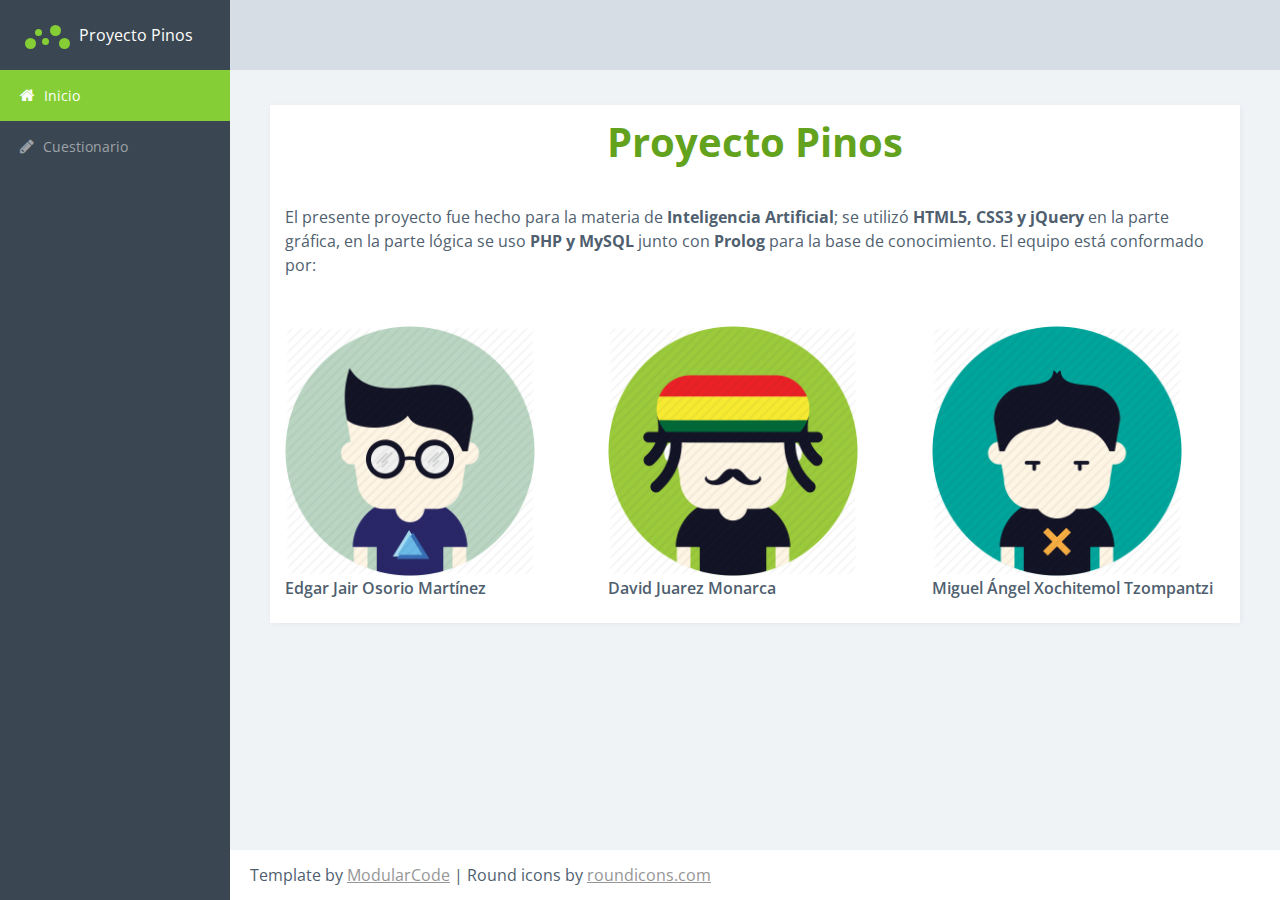
==== commit 527e005f: "Proyecto terminado." ====
--- a/index.html
+++ b/index.html
@@ -3,7 +3,7 @@
     <head>
         <meta charset="utf-8">
         <meta http-equiv="x-ua-compatible" content="ie=edge">
-        <title>Proyecto Pinos Prolog</title>
+        <title> Proyecto Pinos Prolog</title>
         <meta name="description" content="">
         <meta name="viewport" content="width=device-width, initial-scale=1">
         <link rel="apple-touch-icon" href="apple-touch-icon.png">
@@ -24,12 +24,12 @@
             }
         </script>
         <style type="text/css">
-          .bold-letter{
+          .title-green
+          {
+            color: #62A21C;
             font-weight: bold;
           }
         </style>
-
-        <link rel="stylesheet" id="theme-style" href="css/spinner.css">
     </head>
     <body>
         <div class="main-wrapper">
@@ -61,287 +61,43 @@
                                         <i class="fa fa-home"></i> Inicio </a>
                                 </li>
                                 <li>
-                                    <a href="contact.html">
-                                        <i class="fa fa-users"></i> Sobre nosotros </a>
+                                    <a href="cuestionario.html">
+                                        <i class="fa fa-pencil"></i> Cuestionario</a>
                                 </li>
                             </ul>
                         </nav>
                     </div>
-                    <footer class="sidebar-footer">
-                        <ul class="sidebar-menu metismenu" id="customize-menu">
-                            <li>
-                                <ul>
-                                    <li class="customize">
-                                        <div class="customize-item">
-                                            <div class="row customize-header">
-                                                <div class="col-4"> </div>
-                                                <div class="col-4">
-                                                    <label class="title">fixed</label>
-                                                </div>
-                                                <div class="col-4">
-                                                    <label class="title">static</label>
-                                                </div>
-                                            </div>
-                                            <div class="row">
-                                                <div class="col-4">
-                                                    <label class="title">Sidebar:</label>
-                                                </div>
-                                                <div class="col-4">
-                                                    <label>
-                                                        <input class="radio" type="radio" name="sidebarPosition" value="sidebar-fixed">
-                                                        <span></span>
-                                                    </label>
-                                                </div>
-                                                <div class="col-4">
-                                                    <label>
-                                                        <input class="radio" type="radio" name="sidebarPosition" value="">
-                                                        <span></span>
-                                                    </label>
-                                                </div>
-                                            </div>
-                                            <div class="row">
-                                                <div class="col-4">
-                                                    <label class="title">Header:</label>
-                                                </div>
-                                                <div class="col-4">
-                                                    <label>
-                                                        <input class="radio" type="radio" name="headerPosition" value="header-fixed">
-                                                        <span></span>
-                                                    </label>
-                                                </div>
-                                                <div class="col-4">
-                                                    <label>
-                                                        <input class="radio" type="radio" name="headerPosition" value="">
-                                                        <span></span>
-                                                    </label>
-                                                </div>
-                                            </div>
-                                            <div class="row">
-                                                <div class="col-4">
-                                                    <label class="title">Footer:</label>
-                                                </div>
-                                                <div class="col-4">
-                                                    <label>
-                                                        <input class="radio" type="radio" name="footerPosition" value="footer-fixed">
-                                                        <span></span>
-                                                    </label>
-                                                </div>
-                                                <div class="col-4">
-                                                    <label>
-                                                        <input class="radio" type="radio" name="footerPosition" value="">
-                                                        <span></span>
-                                                    </label>
-                                                </div>
-                                            </div>
-                                        </div>
-                                        <div class="customize-item">
-                                            <ul class="customize-colors">
-                                                <li>
-                                                    <span class="color-item color-red" data-theme="red"></span>
-                                                </li>
-                                                <li>
-                                                    <span class="color-item color-orange" data-theme="orange"></span>
-                                                </li>
-                                                <li>
-                                                    <span class="color-item color-green active" data-theme=""></span>
-                                                </li>
-                                                <li>
-                                                    <span class="color-item color-seagreen" data-theme="seagreen"></span>
-                                                </li>
-                                                <li>
-                                                    <span class="color-item color-blue" data-theme="blue"></span>
-                                                </li>
-                                                <li>
-                                                    <span class="color-item color-purple" data-theme="purple"></span>
-                                                </li>
-                                            </ul>
-                                        </div>
-                                    </li>
-                                </ul>
-                                <a href="">
-                                    <i class="fa fa-cog"></i> Customize </a>
-                            </li>
-                        </ul>
-                    </footer>
                 </aside>
                 <div class="sidebar-overlay" id="sidebar-overlay"></div>
                 <div class="sidebar-mobile-menu-handle" id="sidebar-mobile-menu-handle"></div>
                 <div class="mobile-menu-handle"></div>
-
-                <script type="text/javascript" src="js/jquery-3.3.1.min.js"></script>
-                <script type="text/javascript" src="js/ajax.js"></script>
+                
                 <!-- CONTENT -->
                 <article class="content dashboard-page">
                     <section class="section">
                         <div class="row sameheight-container">
                             <div class="col-md-12">
                                 <div class="card card-block">
-                                    <div class="title-block">
-                                        <center><h2> ¿Qué pino español es? </h2></center>
+                                    <center><h1 class="title-green"> Proyecto Pinos</h1></center>
+                                    <hr>
+                                    <p>El presente proyecto fue hecho para la materia de <b>Inteligencia Artificial</b>; se utilizó <b>HTML5, CSS3 y jQuery</b> en la parte gráfica, en la parte lógica se uso <b>PHP y MySQL</b> junto con <b>Prolog</b> para la base de conocimiento. El equipo está conformado por:</p>
+                                    <hr>
+                                    <div class="row">
+                                        <div class="col-md-4 col-md-offset-3">
+                                            <img src="img/avatar/user.png" width="250px" height="250px">
+                                            <label>Edgar Jair Osorio Martínez</label>
+                                            
+                                        </div>
+                                        <div class="col-md-4 col-md-offset-3">
+                                            <img src="img/avatar/user-3.png" width="250px" height="250px">
+                                            <label>David Juarez Monarca</label>
+                                            
+                                        </div>
+                                        <div class="col-md-4 col-md-offset-3">
+                                            <img src="img/avatar/user-11.png" width="250px" height="250px">
+                                            <label>Miguel Ángel Xochitemol Tzompantzi</label>
+                                        </div>
                                     </div>
-                                    <form role="form" id="pinos" autocomplete="off">
-                                        <div class="form-group" id="Pregunta1" >
-                                            <label class="control-label">1. Las hojas son...</label>
-                                            <div>
-                                                <label>
-                                                    <input class="radio default" name="hojas" type="radio" value="planas" checked>
-                                                    <span>Planas.</span>
-                                                </label>
-                                            </div>
-                                            <div>
-                                                <label>
-                                                    <input class="radio" type="radio" name="hojas" value="aciculas">
-                                                    <span>En forma de aguja (acículas).</span>
-                                                </label>
-                                            </div>
-                                        </div>
-                                        <div class="form-group" id="Pregunta2" style="display: none">
-                                            <label class="control-label">2. ¿Cómo se agrupan las acículas?</label>
-                                            <div>
-                                                <label>
-                                                    <input class="radio" name="aciculas" type="radio" value="aisladas">
-                                                    <span>Se insertan aisladamente.</span>
-                                                </label>
-                                            </div>
-                                            <div>
-                                                <label>
-                                                    <input class="radio" type="radio" name="aciculas" value="dosgrupos">
-                                                    <span>Grupos de dos.</span>
-                                                </label>
-                                            </div>
-                                            <div>
-                                                <label>
-                                                    <input class="radio" type="radio" name="aciculas" value="tresgrupos">
-                                                    <span>Grupos de tres.</span>
-                                                </label>
-                                            </div>
-                                            <div>
-                                                <label>
-                                                    <input class="radio" type="radio" name="aciculas" value="x">
-                                                    <span>Más de tres.</span>
-                                                </label>
-                                            </div>
-                                            <input type="hidden" name="aciculas" value="null">
-                                        </div>
-                                        <div class="form-group" id="Pregunta3" style="display: none">
-                                            <label class="control-label">3. Las acículas son:</label>
-                                            <div>
-                                                <label>
-                                                    <input class="radio" name="TamAciculas" type="radio" value="cortas">
-                                                    <span>Cortas generalmente menores de 6 cm.</span>
-                                                </label>
-                                            </div>
-                                            <div>
-                                                <label>
-                                                    <input class="radio" type="radio" name="TamAciculas" value="largas">
-                                                    <span>Largas generalmente mayores de 8 cm.</span>
-                                                </label>
-                                            </div>
-                                        </div>
-                                        <div class="form-group" id="Pregunta4" style="display: none">
-                                            <label class="control-label">4. ¿A qué descripción se asemeja el pino?</label>
-                                            <div>
-                                                <label>
-                                                    <input class="radio" name="Crit1" type="radio" value="desprende">
-                                                    <span>La corteza se desprende en la parte superior del tronco en delgadas láminas de color rosado</span>
-                                                </label>
-                                            </div>
-                                            <div>
-                                                <label>
-                                                    <input class="radio" type="radio" name="Crit1" value="gancho">
-                                                    <span>La corteza es negruzca y las piñas acaban en forma de gancho</span>
-                                                </label>
-                                            </div>
-                                            <div>
-                                                <label>
-                                                    <input class="radio" type="radio" name="Crit1" value="x">
-                                                    <span>Ninguna es correcta</span>
-                                                </label>
-                                            </div>
-                                        </div>
-                                        <div class="form-group" id="Pregunta5" style="display: none">
-                                            <label class="control-label">5. ¿Cómo son las piñas?</label>
-                                            <div>
-                                                <label>
-                                                    <input class="radio" name="Pinas" type="radio" value="pequenias">
-                                                    <span>Alargadas y pequeñas menos de 8 cm de longitud</span>
-                                                </label>
-                                            </div>
-                                            <div>
-                                                <label>
-                                                    <input class="radio" type="radio" name="Pinas" value="grandes">
-                                                    <span>Globosas o alargadas pero grandes más de 8 cm y generalmente 12 o más</span>
-                                                </label>
-                                            </div>
-                                        </div>
-                                        <div class="form-group" id="Pregunta6" style="display: none">
-                                            <label class="control-label">6. El pino...</label>
-                                            <div>
-                                                <label>
-                                                    <input class="radio" name="Crit3" type="radio" value="aparasolado">
-                                                    <span>Tiene porte aparasolado, piña globosa y corteza anaranjada.</span>
-                                                </label>
-                                            </div>
-                                            <div>
-                                                <label>
-                                                    <input class="radio" name="Crit3" type="radio" value="irregular">
-                                                    <span>Tiene porte irregular, piña alargada y corteza parda oscura.</span>
-                                                </label>
-                                            </div>
-                                            <div>
-                                                <label>
-                                                    <input class="radio" type="radio" name="Crit3" value="x">
-                                                    <span>Ninguna.</span>
-                                                </label>
-                                            </div>
-                                        </div>
-                                        <div class="form-group" id="Pregunta7" style="display: none">
-                                            <label class="control-label">7. Las piñas...</label>
-                                            <div>
-                                                <label>
-                                                    <input class="radio" name="Crit2" type="radio" value="flexibles">
-                                                    <span>Tienen un pedúnculo (rabito) y las hojas son muy finas y flexibles.</span>
-                                                </label>
-                                            </div>
-                                            <div>
-                                                <label>
-                                                    <input class="radio" name="Crit2" type="radio" value="rigidas">
-                                                    <span>Carecen de pedúnculo y las hojas son rígidas.</span>
-                                                </label>
-                                            </div>
-                                            <div>
-                                                <label>
-                                                    <input class="radio" type="radio" name="Crit2" value="x">
-                                                    <span>Ninguna.</span>
-                                                </label>
-                                            </div>
-                                        </div>
-                                        <div class="form-group" id="Pregunta8" style="display: none">
-                                            <label class="control-label">8. Las hojas son...</label>
-                                            <div>
-                                                <label>
-                                                    <input class="radio" name="TamHojas" type="radio" value="verdeclaro">
-                                                    <span>De color verde claro de 20 a 30 cm de longitud.</span>
-                                                </label>
-                                            </div>
-                                            <div>
-                                                <label>
-                                                    <input class="radio" name="TamHojas" type="radio" value="verdevivo">
-                                                    <span>De color verde vivo de 8 a 16 cm de longitud.</span>
-                                                </label>
-                                            </div>
-                                            <div>
-                                                <label>
-                                                    <input class="radio" type="radio" name="TamHojas" value="x">
-                                                    <span>Ninguna.</span>
-                                                </label>
-                                            </div>
-                                        </div>
-                                        <center><button type="button" class="btn btn-pill-right btn-primary btn-lg bold-letter" id="enviar">Seguir</button></center>
-                                        <button type="button" id="modalbtn" style="display: none;" data-toggle="modal" data-target="#modal-media">Close</button>
-                                        <center><button type="button" class="btn btn-pill-right btn-primary btn-md " id="reiniciar" style="display: none;"><b>Reiniciar</b></button></center>
-                                        <!--<div class="windows8"></div>-->
-                                    </form>
                                 </div>
                             </div>
                         </div>
@@ -352,11 +108,12 @@
                 <footer class="footer">
                     <div class="footer-block author">
                         <ul>
-                            <li> created by
-                                <a href="https://github.com/modularcode">ModularCode</a>
+                            <li> Template by
+                                <a href="https://github.com/modularcode/modular-admin-html#get-in-touch">ModularCode</a>
                             </li>
                             <li>
-                                <a href="https://github.com/modularcode/modular-admin-html#get-in-touch">get in touch</a>
+                                Round icons by
+                                <a href="https://www.iconfinder.com/roundicons">roundicons.com</a>
                             </li>
                         </ul>
                     </div>
@@ -365,20 +122,66 @@
                     <div class="modal-dialog modal-lg">
                         <div class="modal-content">
                             <div class="modal-header">
-                                <h4 class="modal-title">Resultado</h4>
+                                <h4 class="modal-title">Media Library</h4>
                                 <button type="button" class="close" data-dismiss="modal" aria-label="Close">
                                     <span aria-hidden="true">&times;</span>
                                     <span class="sr-only">Close</span>
                                 </button>
                             </div>
                             <div class="modal-body modal-tab-container">
+                                <ul class="nav nav-tabs modal-tabs" role="tablist">
+                                    <li class="nav-item">
+                                        <a class="nav-link" href="#gallery" data-toggle="tab" role="tab">Gallery</a>
+                                    </li>
+                                    <li class="nav-item">
+                                        <a class="nav-link active" href="#upload" data-toggle="tab" role="tab">Upload</a>
+                                    </li>
+                                </ul>
                                 <div class="tab-content modal-tab-content">
-                                    <p id="resultado"></p>
-                                    <img src="img/loading.gif" id="spinner" height="42" width="42" style="display: none;">
+                                    <div class="tab-pane fade" id="gallery" role="tabpanel">
+                                        <div class="images-container">
+                                            <div class="row"> </div>
+                                        </div>
+                                    </div>
+                                    <div class="tab-pane fade active in" id="upload" role="tabpanel">
+                                        <div class="upload-container">
+                                            <div id="dropzone">
+                                                <form action="/" method="POST" enctype="multipart/form-data" class="dropzone needsclick dz-clickable" id="demo-upload">
+                                                    <div class="dz-message-block">
+                                                        <div class="dz-message needsclick"> Drop files here or click to upload. </div>
+                                                    </div>
+                                                </form>
+                                            </div>
+                                        </div>
+                                    </div>
                                 </div>
                             </div>
                             <div class="modal-footer">
                                 <button type="button" class="btn btn-secondary" data-dismiss="modal">Close</button>
+                                <button type="button" class="btn btn-primary">Insert Selected</button>
+                            </div>
+                        </div>
+                        <!-- /.modal-content -->
+                    </div>
+                    <!-- /.modal-dialog -->
+                </div>
+                <!-- /.modal -->
+                <div class="modal fade" id="confirm-modal">
+                    <div class="modal-dialog" role="document">
+                        <div class="modal-content">
+                            <div class="modal-header">
+                                <h4 class="modal-title">
+                                    <i class="fa fa-warning"></i> Alert</h4>
+                                <button type="button" class="close" data-dismiss="modal" aria-label="Close">
+                                    <span aria-hidden="true">&times;</span>
+                                </button>
+                            </div>
+                            <div class="modal-body">
+                                <p>Are you sure want to do this?</p>
+                            </div>
+                            <div class="modal-footer">
+                                <button type="button" class="btn btn-primary" data-dismiss="modal">Yes</button>
+                                <button type="button" class="btn btn-secondary" data-dismiss="modal">No</button>
                             </div>
                         </div>
                         <!-- /.modal-content -->
--- a/css/vendor.css
+++ b/css/vendor.css
@@ -11884,13 +11884,13 @@
   font-size: 1.5rem;
   font-weight: bold;
   line-height: 1;
-  color: #000;
+  color: #FFF;
   text-shadow: 0 1px 0 #fff;
   opacity: .5;
 }
 
 .close:focus, .close:hover {
-  color: #000;
+  color: #fff;
   text-decoration: none;
   opacity: .75;
 }
--- a/css/app.css
+++ b/css/app.css
@@ -416,11 +416,12 @@
     .btn.btn-secondary, .btn.btn-secondary:hover {
       color: #4f5f6f; }
   .btn.btn-success {
-    color: #111;
+    font-weight: bold;
+    color: #FFF;
     background-color: #4bcf99;
     border-color: #4bcf99; }
     .btn.btn-success:hover {
-      color: #111;
+      color: #FFF;
       background-color: #33c087;
       border-color: #31b680; }
     .btn.btn-success:focus, .btn.btn-success.focus {
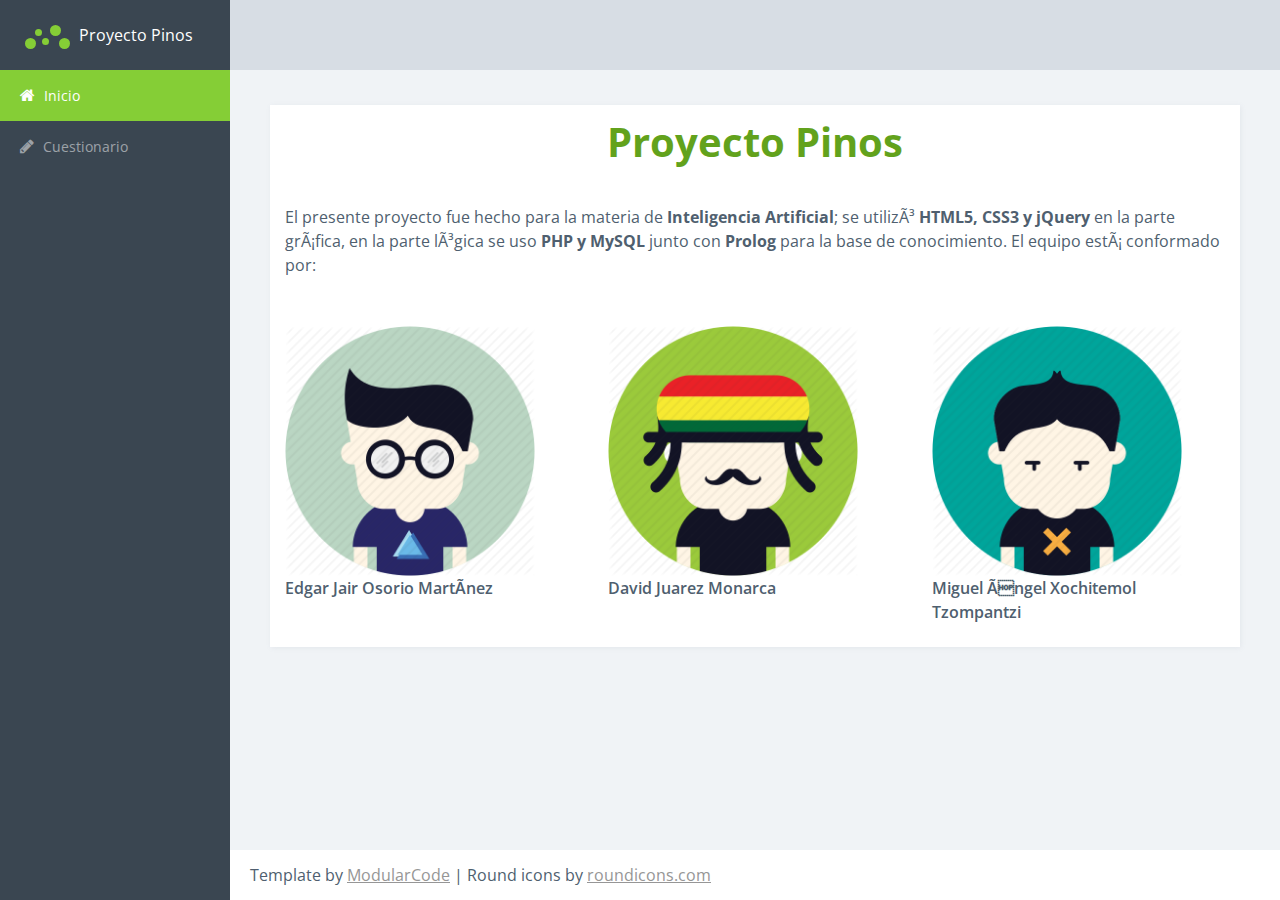
==== commit 9a1e5b26: "Removiendo UTF-8" ====
--- a/index.html
+++ b/index.html
@@ -1,7 +1,7 @@
 <!doctype html>
 <html class="no-js" lang="en">
     <head>
-        <meta charset="utf-8">
+        <meta charset="iso-8859-1">
         <meta http-equiv="x-ua-compatible" content="ie=edge">
         <title> Proyecto Pinos Prolog</title>
         <meta name="description" content="">
@@ -71,7 +71,7 @@
                 <div class="sidebar-overlay" id="sidebar-overlay"></div>
                 <div class="sidebar-mobile-menu-handle" id="sidebar-mobile-menu-handle"></div>
                 <div class="mobile-menu-handle"></div>
-                
+
                 <!-- CONTENT -->
                 <article class="content dashboard-page">
                     <section class="section">
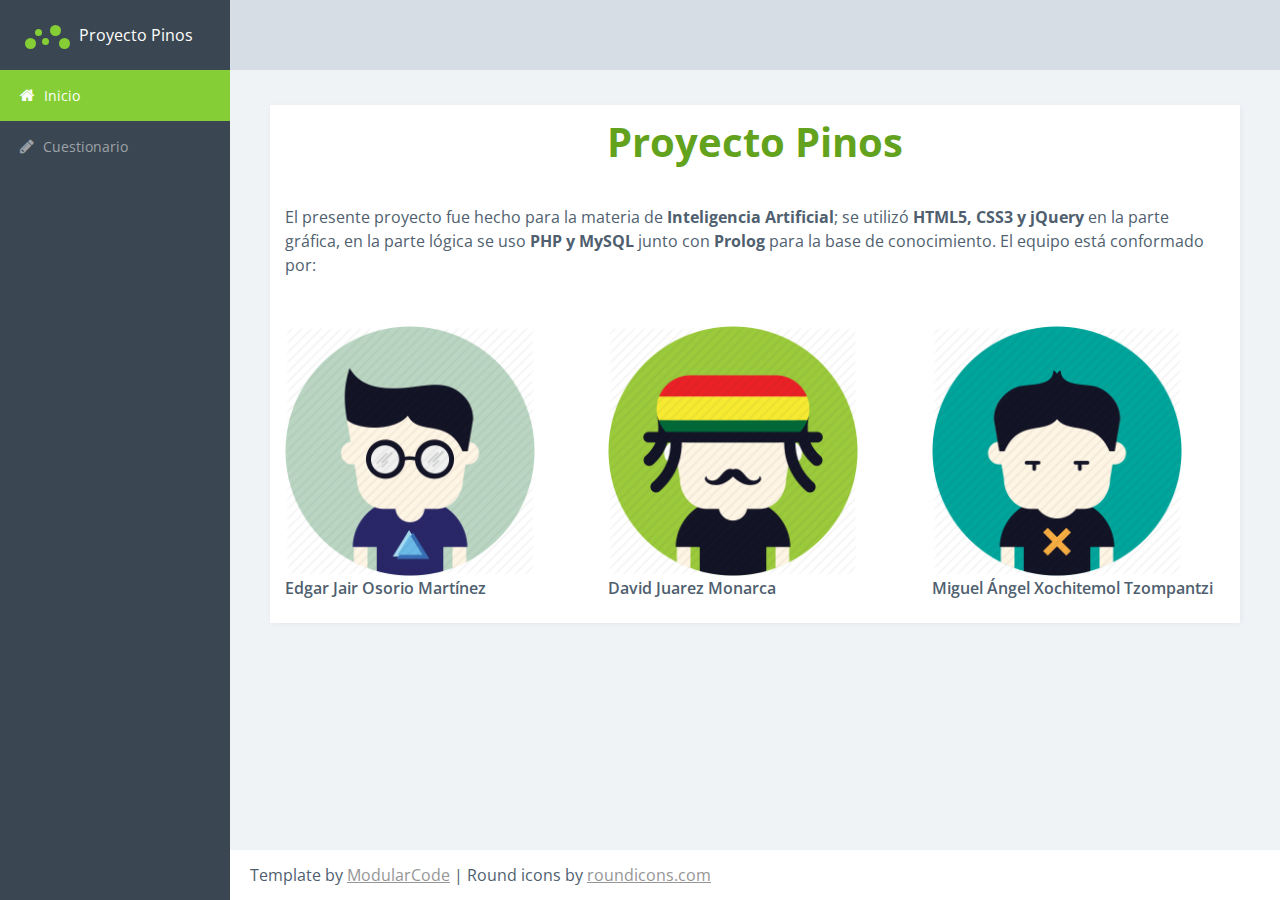
==== commit c160727a: "Removiendo UTF-8" ====
--- a/index.html
+++ b/index.html
@@ -1,7 +1,7 @@
 <!doctype html>
 <html class="no-js" lang="en">
     <head>
-        <meta charset="iso-8859-1">
+        <meta charset="utf-8">
         <meta http-equiv="x-ua-compatible" content="ie=edge">
         <title> Proyecto Pinos Prolog</title>
         <meta name="description" content="">
@@ -71,7 +71,7 @@
                 <div class="sidebar-overlay" id="sidebar-overlay"></div>
                 <div class="sidebar-mobile-menu-handle" id="sidebar-mobile-menu-handle"></div>
                 <div class="mobile-menu-handle"></div>
-
+                
                 <!-- CONTENT -->
                 <article class="content dashboard-page">
                     <section class="section">
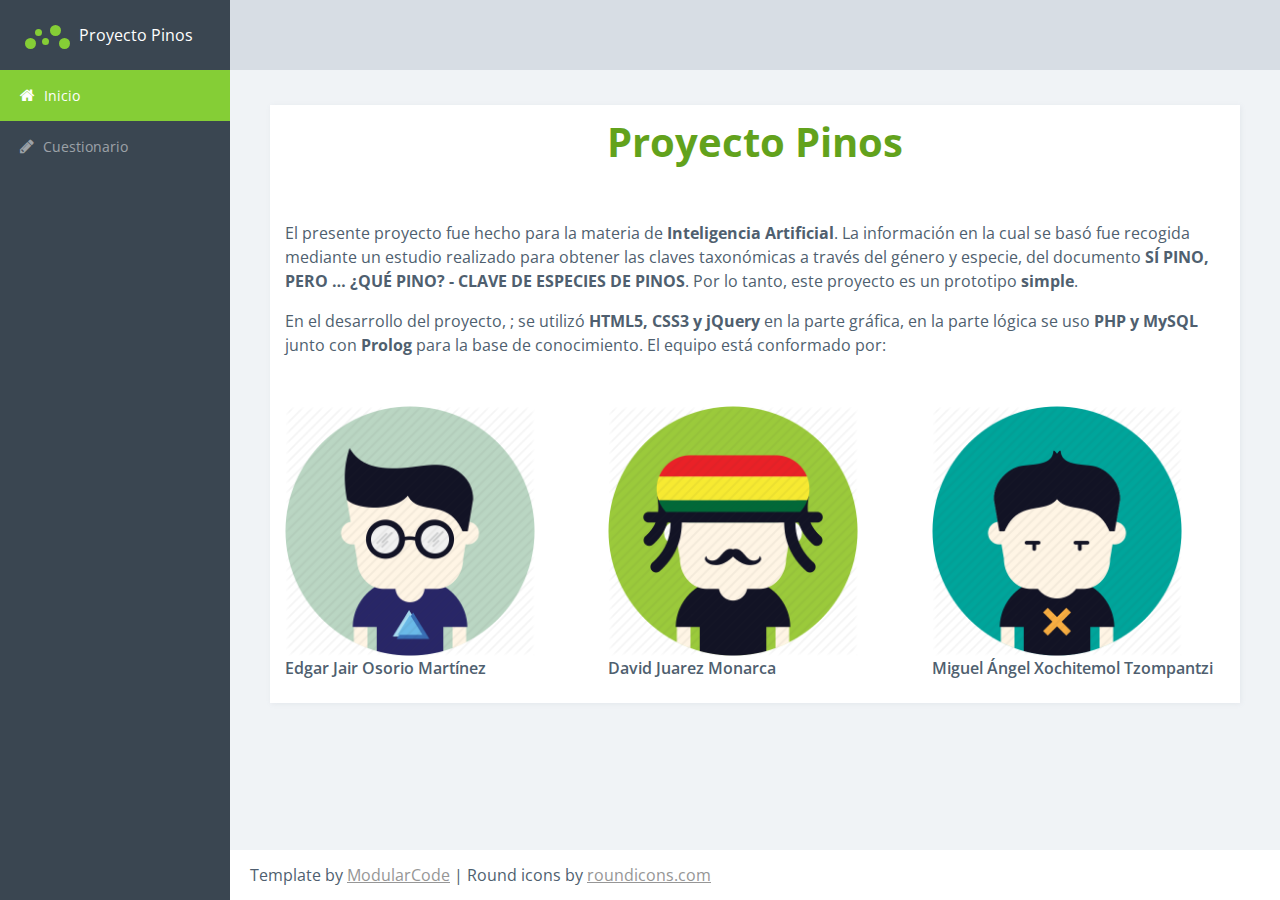
==== commit ee3414c9: "Actualizacion" ====
--- a/index.html
+++ b/index.html
@@ -80,7 +80,11 @@
                                 <div class="card card-block">
                                     <center><h1 class="title-green"> Proyecto Pinos</h1></center>
                                     <hr>
-                                    <p>El presente proyecto fue hecho para la materia de <b>Inteligencia Artificial</b>; se utilizó <b>HTML5, CSS3 y jQuery</b> en la parte gráfica, en la parte lógica se uso <b>PHP y MySQL</b> junto con <b>Prolog</b> para la base de conocimiento. El equipo está conformado por:</p>
+                                    <p></p>
+                                    <p>El presente proyecto fue hecho para la materia de <b>Inteligencia Artificial</b>. La información en la cual se basó fue recogida mediante un estudio realizado para obtener las claves taxonómicas a través del género y especie, del documento <b>SÍ PINO, PERO … ¿QUÉ PINO? - CLAVE DE ESPECIES DE PINOS</b>. Por lo tanto, este proyecto es un prototipo <b>simple</b>.
+
+                                    <p>En el desarrollo del proyecto,  ; se utilizó <b>HTML5, CSS3 y jQuery</b> en la parte gráfica, en la parte lógica se uso <b>PHP y MySQL</b> junto con <b>Prolog</b> para la base de conocimiento. El equipo está conformado por:</p>
+                                       
                                     <hr>
                                     <div class="row">
                                         <div class="col-md-4 col-md-offset-3">
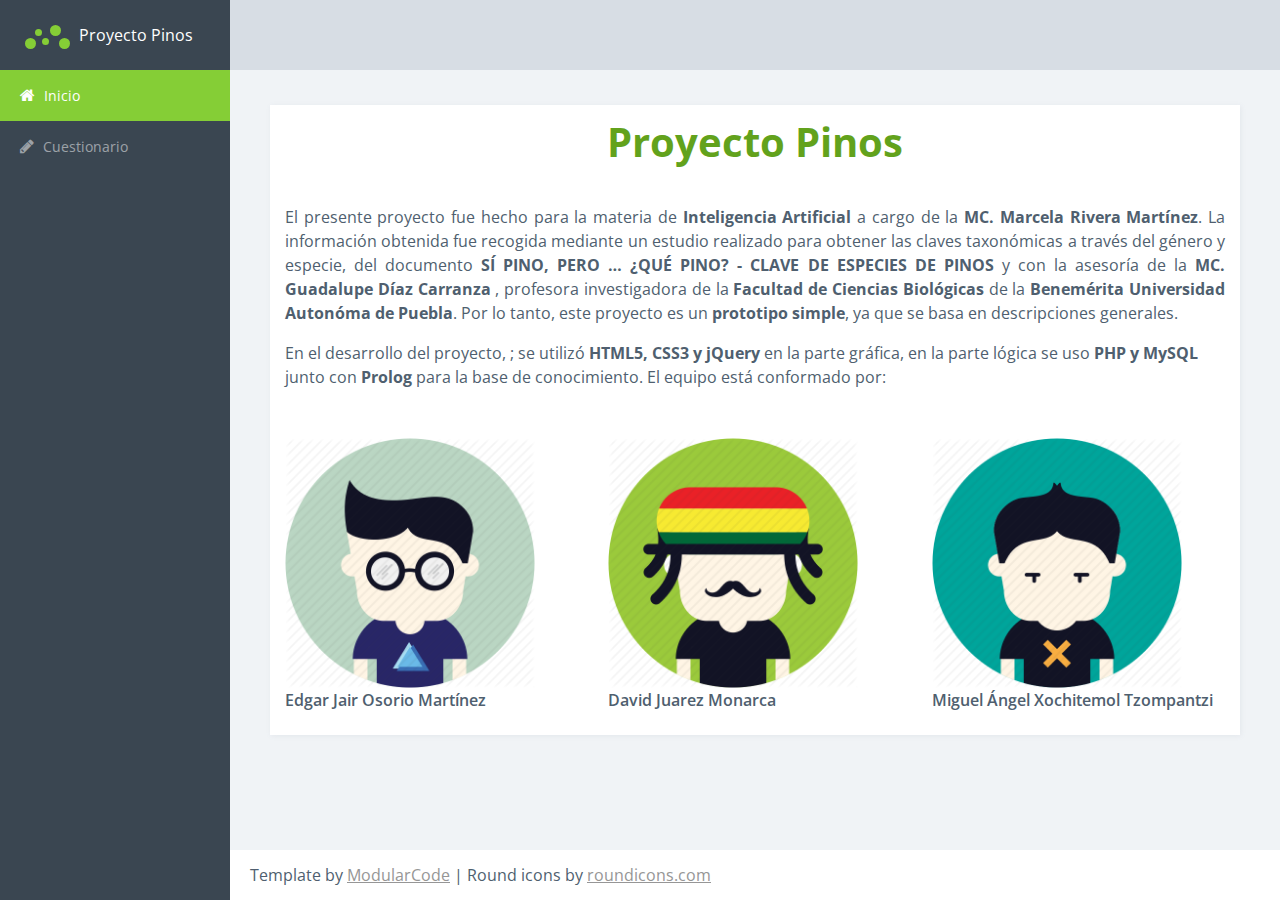
==== commit edff7cfa: "Arreglos en la codificacion UTF-8 y reacomodo de archivos" ====
--- a/index.html
+++ b/index.html
@@ -1,5 +1,5 @@
 <!doctype html>
-<html class="no-js" lang="en">
+<html class="no-js">
     <head>
         <meta charset="utf-8">
         <meta http-equiv="x-ua-compatible" content="ie=edge">
@@ -80,8 +80,7 @@
                                 <div class="card card-block">
                                     <center><h1 class="title-green"> Proyecto Pinos</h1></center>
                                     <hr>
-                                    <p></p>
-                                    <p>El presente proyecto fue hecho para la materia de <b>Inteligencia Artificial</b>. La información en la cual se basó fue recogida mediante un estudio realizado para obtener las claves taxonómicas a través del género y especie, del documento <b>SÍ PINO, PERO … ¿QUÉ PINO? - CLAVE DE ESPECIES DE PINOS</b>. Por lo tanto, este proyecto es un prototipo <b>simple</b>.
+                                    <p class="text-justify">El presente proyecto fue hecho para la materia de <b>Inteligencia Artificial</b>  a cargo de la <b>MC. Marcela Rivera Martínez</b>. La información obtenida fue recogida mediante un estudio realizado para obtener las claves taxonómicas a través del género y especie, del documento <b>SÍ PINO, PERO … ¿QUÉ PINO? - CLAVE DE ESPECIES DE PINOS</b> y con la asesoría de la <b>MC. Guadalupe Díaz Carranza </b>, profesora investigadora de la <b>Facultad de Ciencias Biológicas</b> de la <b>Benemérita Universidad Autonóma de Puebla</b>. Por lo tanto, este proyecto es un <b>prototipo simple</b>, ya que se basa en descripciones generales.
 
                                     <p>En el desarrollo del proyecto,  ; se utilizó <b>HTML5, CSS3 y jQuery</b> en la parte gráfica, en la parte lógica se uso <b>PHP y MySQL</b> junto con <b>Prolog</b> para la base de conocimiento. El equipo está conformado por:</p>
                                        
